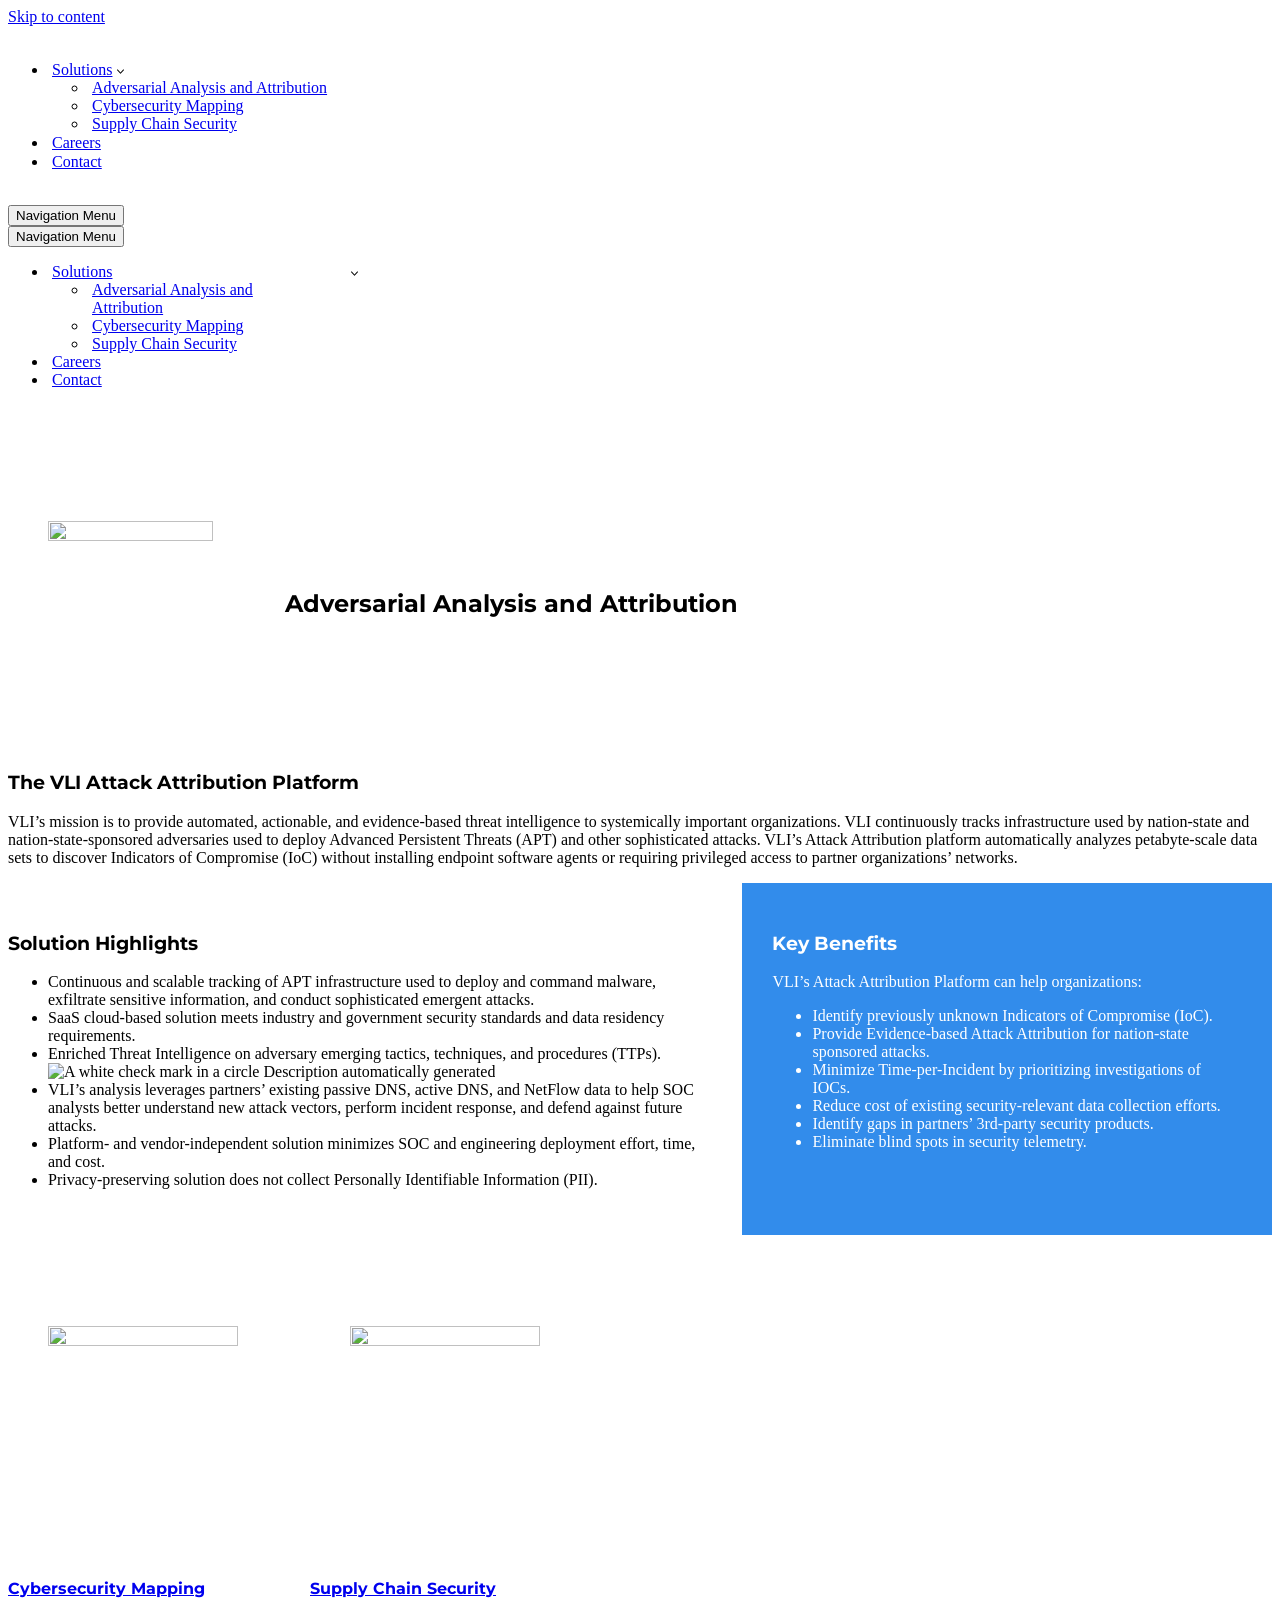
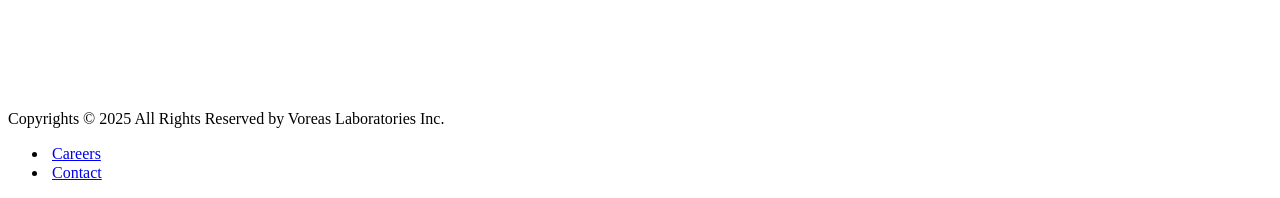
==== adversarial-analysis-and-attribution.html @ b59163ad "Add files via upload" ====
<!DOCTYPE html>
<html lang="en-US">

<head>
	
	<meta charset="UTF-8">
	<meta name="viewport" content="width=device-width, initial-scale=1, minimum-scale=1">
	<link rel="profile" href="http://gmpg.org/xfn/11">
		<title>Adversarial Analysis and Attribution &#8211; Voreas</title>
<meta name="robots" content="max-image-preview:large">
	<style>img:is([sizes="auto" i], [sizes^="auto," i]) { contain-intrinsic-size: 3000px 1500px }</style>
	<link rel="dns-prefetch" href="//fonts.googleapis.com">
<link rel="alternate" type="application/rss+xml" title="Voreas &raquo; Feed" href="http://voreas-2025-update.local/feed/">
<link rel="alternate" type="application/rss+xml" title="Voreas &raquo; Comments Feed" href="http://voreas-2025-update.local/comments/feed/">
<script type="text/javascript">
/* <![CDATA[ */
window._wpemojiSettings = {"baseUrl":"https:\/\/s.w.org\/images\/core\/emoji\/15.0.3\/72x72\/","ext":".png","svgUrl":"https:\/\/s.w.org\/images\/core\/emoji\/15.0.3\/svg\/","svgExt":".svg","source":{"concatemoji":"http:\/\/voreas-2025-update.local\/wp-includes\/js\/wp-emoji-release.min.js?ver=6.7.2"}};
/*! This file is auto-generated */
!function(i,n){var o,s,e;function c(e){try{var t={supportTests:e,timestamp:(new Date).valueOf()};sessionStorage.setItem(o,JSON.stringify(t))}catch(e){}}function p(e,t,n){e.clearRect(0,0,e.canvas.width,e.canvas.height),e.fillText(t,0,0);var t=new Uint32Array(e.getImageData(0,0,e.canvas.width,e.canvas.height).data),r=(e.clearRect(0,0,e.canvas.width,e.canvas.height),e.fillText(n,0,0),new Uint32Array(e.getImageData(0,0,e.canvas.width,e.canvas.height).data));return t.every(function(e,t){return e===r[t]})}function u(e,t,n){switch(t){case"flag":return n(e,"🏳️‍⚧️","🏳️​⚧️")?!1:!n(e,"🇺🇳","🇺​🇳")&&!n(e,"🏴󠁧󠁢󠁥󠁮󠁧󠁿","🏴​󠁧​󠁢​󠁥​󠁮​󠁧​󠁿");case"emoji":return!n(e,"🐦‍⬛","🐦​⬛")}return!1}function f(e,t,n){var r="undefined"!=typeof WorkerGlobalScope&&self instanceof WorkerGlobalScope?new OffscreenCanvas(300,150):i.createElement("canvas"),a=r.getContext("2d",{willReadFrequently:!0}),o=(a.textBaseline="top",a.font="600 32px Arial",{});return e.forEach(function(e){o[e]=t(a,e,n)}),o}function t(e){var t=i.createElement("script");t.src=e,t.defer=!0,i.head.appendChild(t)}"undefined"!=typeof Promise&&(o="wpEmojiSettingsSupports",s=["flag","emoji"],n.supports={everything:!0,everythingExceptFlag:!0},e=new Promise(function(e){i.addEventListener("DOMContentLoaded",e,{once:!0})}),new Promise(function(t){var n=function(){try{var e=JSON.parse(sessionStorage.getItem(o));if("object"==typeof e&&"number"==typeof e.timestamp&&(new Date).valueOf()<e.timestamp+604800&&"object"==typeof e.supportTests)return e.supportTests}catch(e){}return null}();if(!n){if("undefined"!=typeof Worker&&"undefined"!=typeof OffscreenCanvas&&"undefined"!=typeof URL&&URL.createObjectURL&&"undefined"!=typeof Blob)try{var e="postMessage("+f.toString()+"("+[JSON.stringify(s),u.toString(),p.toString()].join(",")+"));",r=new Blob([e],{type:"text/javascript"}),a=new Worker(URL.createObjectURL(r),{name:"wpTestEmojiSupports"});return void(a.onmessage=function(e){c(n=e.data),a.terminate(),t(n)})}catch(e){}c(n=f(s,u,p))}t(n)}).then(function(e){for(var t in e)n.supports[t]=e[t],n.supports.everything=n.supports.everything&&n.supports[t],"flag"!==t&&(n.supports.everythingExceptFlag=n.supports.everythingExceptFlag&&n.supports[t]);n.supports.everythingExceptFlag=n.supports.everythingExceptFlag&&!n.supports.flag,n.DOMReady=!1,n.readyCallback=function(){n.DOMReady=!0}}).then(function(){return e}).then(function(){var e;n.supports.everything||(n.readyCallback(),(e=n.source||{}).concatemoji?t(e.concatemoji):e.wpemoji&&e.twemoji&&(t(e.twemoji),t(e.wpemoji)))}))}((window,document),window._wpemojiSettings);
/* ]]> */
</script>
<style id="wp-emoji-styles-inline-css" type="text/css">img.wp-smiley, img.emoji {
		display: inline !important;
		border: none !important;
		box-shadow: none !important;
		height: 1em !important;
		width: 1em !important;
		margin: 0 0.07em !important;
		vertical-align: -0.1em !important;
		background: none !important;
		padding: 0 !important;
	}</style>
<link rel="stylesheet" id="wp-block-library-css" href="./css/dist-block-library-style.min.css" type="text/css" media="all">
<style id="otter-advanced-columns-style-inline-css" type="text/css">.wp-block-themeisle-blocks-advanced-columns-separators{position:absolute;left:0;width:100%;overflow-x:clip}.wp-block-themeisle-blocks-advanced-columns-separators.top{top:0}.wp-block-themeisle-blocks-advanced-columns-separators.bottom{bottom:0}.wp-block-themeisle-blocks-advanced-columns-separators.bottom svg{position:absolute;bottom:0}.wp-block-themeisle-blocks-advanced-columns-separators svg{height:100px}.wp-block-themeisle-blocks-advanced-columns-separators .rotate{transform:rotate(180deg)}html[lang=ja] .wp-block-themeisle-blocks-advanced-columns .innerblocks-wrap,html[lang=ko] .wp-block-themeisle-blocks-advanced-columns .innerblocks-wrap,html[lang=zh] .wp-block-themeisle-blocks-advanced-columns .innerblocks-wrap,html[lang=zh-Hans] .wp-block-themeisle-blocks-advanced-columns .innerblocks-wrap,html[lang=zh-Hant] .wp-block-themeisle-blocks-advanced-columns .innerblocks-wrap{word-break:normal}.wp-block-themeisle-blocks-advanced-columns{--background: transparent;--columns-width: 100%;--horizontal-align: unset;background:var(--background);justify-content:var(--horizontal-align);transition:.3s}.wp-block-themeisle-blocks-advanced-columns .wp-themeisle-block-overlay,.wp-block-themeisle-blocks-advanced-columns .wp-block-themeisle-blocks-advanced-columns-overlay{position:absolute;width:100%;height:100%;top:0;left:0}.wp-block-themeisle-blocks-advanced-columns .wp-block-themeisle-blocks-advanced-column:only-child{max-width:var(--columns-width)}.wp-block-themeisle-blocks-advanced-columns .wp-block-themeisle-blocks-advanced-column{--background: transparent;--background-color-hover: var( --background );--link-color: inherit;background:var(--background);transition:.3s}.wp-block-themeisle-blocks-advanced-columns .wp-block-themeisle-blocks-advanced-column:hover{background:var(--background-color-hover)}.wp-block-themeisle-blocks-advanced-columns .wp-block-themeisle-blocks-advanced-column>*{position:relative}.wp-block-themeisle-blocks-advanced-columns .wp-block-themeisle-blocks-advanced-column .wp-block-themeisle-blocks-advanced-column-overlay{position:absolute;width:100%;height:100%;top:0;left:0}.wp-block-themeisle-blocks-advanced-columns .wp-block-themeisle-blocks-advanced-column .wp-block-themeisle-blocks-slider{display:grid}.wp-block-themeisle-blocks-advanced-columns .wp-block-themeisle-blocks-advanced-column .aligncenter{margin-left:auto;margin-right:auto}.wp-block-themeisle-blocks-advanced-columns .wp-block-themeisle-blocks-advanced-column.has-dark-bg{color:var(--text-color, var(--nv-text-dark-bg, #fff))}.wp-block-themeisle-blocks-advanced-columns .wp-block-themeisle-blocks-advanced-column.has-light-bg{color:var(--text-color, var(--nv-text-color, #000))}.wp-block-themeisle-blocks-advanced-columns.has-default-gap .wp-block-themeisle-blocks-advanced-column{margin-left:10px;margin-right:10px}.wp-block-themeisle-blocks-advanced-columns.has-nogap-gap .wp-block-themeisle-blocks-advanced-column{margin-left:0;margin-right:0}.wp-block-themeisle-blocks-advanced-columns.has-narrow-gap .wp-block-themeisle-blocks-advanced-column{margin-left:5px;margin-right:5px}.wp-block-themeisle-blocks-advanced-columns.has-extended-gap .wp-block-themeisle-blocks-advanced-column{margin-left:15px;margin-right:15px}.wp-block-themeisle-blocks-advanced-columns.has-wide-gap .wp-block-themeisle-blocks-advanced-column{margin-left:20px;margin-right:20px}.wp-block-themeisle-blocks-advanced-columns.has-wider-gap .wp-block-themeisle-blocks-advanced-column{margin-left:30px;margin-right:30px}.wp-block-themeisle-blocks-advanced-columns.has-dark-bg{color:var(--text-color, var(--nv-text-dark-bg, #fff))}.wp-block-themeisle-blocks-advanced-columns.has-light-bg{color:var(--text-color, var(--nv-text-color, #000))}.wp-block-themeisle-blocks-advanced-columns>.innerblocks-wrap:not(:first-child,:last-child){z-index:1}@media(min-width: 960px){.wp-block-themeisle-blocks-advanced-columns{display:flex;position:relative}.wp-block-themeisle-blocks-advanced-columns.has-vertical-flex-start>.innerblocks-wrap,.wp-block-themeisle-blocks-advanced-columns.has-vertical-top>.innerblocks-wrap{align-items:flex-start}.wp-block-themeisle-blocks-advanced-columns.has-vertical-center>.innerblocks-wrap{align-items:center}.wp-block-themeisle-blocks-advanced-columns.has-vertical-flex-end>.innerblocks-wrap,.wp-block-themeisle-blocks-advanced-columns.has-vertical-bottom>.innerblocks-wrap{align-items:flex-end}.wp-block-themeisle-blocks-advanced-columns .innerblocks-wrap{display:flex;flex-basis:100%;word-break:keep-all;max-width:var(--columns-width)}.wp-block-themeisle-blocks-advanced-columns .innerblocks-wrap .wp-block-themeisle-blocks-advanced-column{position:relative}.wp-block-themeisle-blocks-advanced-columns .innerblocks-wrap .wp-block-themeisle-blocks-advanced-column:first-child{margin-left:0}.wp-block-themeisle-blocks-advanced-columns .innerblocks-wrap .wp-block-themeisle-blocks-advanced-column:last-child{margin-right:0}.wp-block-themeisle-blocks-advanced-columns.hide-in-desktop{display:none}.wp-block-themeisle-blocks-advanced-columns.has-1-columns.has-desktop-equal-layout>.innerblocks-wrap>.wp-block-themeisle-blocks-advanced-column{flex-basis:100%}.wp-block-themeisle-blocks-advanced-columns.has-2-columns.has-desktop-equal-layout>.innerblocks-wrap>.wp-block-themeisle-blocks-advanced-column{flex-basis:50%}.wp-block-themeisle-blocks-advanced-columns.has-2-columns.has-desktop-oneTwo-layout>.innerblocks-wrap>.wp-block-themeisle-blocks-advanced-column{flex-basis:33.34%}.wp-block-themeisle-blocks-advanced-columns.has-2-columns.has-desktop-oneTwo-layout>.innerblocks-wrap>.wp-block-themeisle-blocks-advanced-column:last-child{flex-basis:66.66%}.wp-block-themeisle-blocks-advanced-columns.has-2-columns.has-desktop-twoOne-layout>.innerblocks-wrap>.wp-block-themeisle-blocks-advanced-column{flex-basis:33.34%}.wp-block-themeisle-blocks-advanced-columns.has-2-columns.has-desktop-twoOne-layout>.innerblocks-wrap>.wp-block-themeisle-blocks-advanced-column:first-child{flex-basis:66.66%}.wp-block-themeisle-blocks-advanced-columns.has-3-columns.has-desktop-equal-layout>.innerblocks-wrap>.wp-block-themeisle-blocks-advanced-column{flex-basis:33.33%}.wp-block-themeisle-blocks-advanced-columns.has-3-columns.has-desktop-oneOneTwo-layout>.innerblocks-wrap>.wp-block-themeisle-blocks-advanced-column{flex-basis:25%}.wp-block-themeisle-blocks-advanced-columns.has-3-columns.has-desktop-oneOneTwo-layout>.innerblocks-wrap>.wp-block-themeisle-blocks-advanced-column:last-child{flex-basis:50%}.wp-block-themeisle-blocks-advanced-columns.has-3-columns.has-desktop-twoOneOne-layout>.innerblocks-wrap>.wp-block-themeisle-blocks-advanced-column{flex-basis:25%}.wp-block-themeisle-blocks-advanced-columns.has-3-columns.has-desktop-twoOneOne-layout>.innerblocks-wrap>.wp-block-themeisle-blocks-advanced-column:first-child{flex-basis:50%}.wp-block-themeisle-blocks-advanced-columns.has-3-columns.has-desktop-oneTwoOne-layout>.innerblocks-wrap>.wp-block-themeisle-blocks-advanced-column{flex-basis:50%}.wp-block-themeisle-blocks-advanced-columns.has-3-columns.has-desktop-oneTwoOne-layout>.innerblocks-wrap>.wp-block-themeisle-blocks-advanced-column:first-child{flex-basis:25%}.wp-block-themeisle-blocks-advanced-columns.has-3-columns.has-desktop-oneTwoOne-layout>.innerblocks-wrap>.wp-block-themeisle-blocks-advanced-column:last-child{flex-basis:25%}.wp-block-themeisle-blocks-advanced-columns.has-3-columns.has-desktop-oneThreeOne-layout>.innerblocks-wrap>.wp-block-themeisle-blocks-advanced-column{flex-basis:60%}.wp-block-themeisle-blocks-advanced-columns.has-3-columns.has-desktop-oneThreeOne-layout>.innerblocks-wrap>.wp-block-themeisle-blocks-advanced-column:first-child{flex-basis:20%}.wp-block-themeisle-blocks-advanced-columns.has-3-columns.has-desktop-oneThreeOne-layout>.innerblocks-wrap>.wp-block-themeisle-blocks-advanced-column:last-child{flex-basis:20%}.wp-block-themeisle-blocks-advanced-columns.has-4-columns.has-desktop-equal-layout>.innerblocks-wrap>.wp-block-themeisle-blocks-advanced-column{flex-basis:25%}.wp-block-themeisle-blocks-advanced-columns.has-5-columns.has-desktop-equal-layout>.innerblocks-wrap>.wp-block-themeisle-blocks-advanced-column{flex-basis:20%}.wp-block-themeisle-blocks-advanced-columns.has-6-columns.has-desktop-equal-layout>.innerblocks-wrap>.wp-block-themeisle-blocks-advanced-column{flex-basis:16.66%}}@media(min-width: 600px)and (max-width: 960px){.wp-block-themeisle-blocks-advanced-columns{display:flex;position:relative}.wp-block-themeisle-blocks-advanced-columns .innerblocks-wrap{display:flex;flex-basis:100%;word-break:keep-all;max-width:var(--columns-width)}.wp-block-themeisle-blocks-advanced-columns .innerblocks-wrap .wp-block-themeisle-blocks-advanced-column{position:relative;flex:1}.wp-block-themeisle-blocks-advanced-columns.hide-in-tablet{display:none}.wp-block-themeisle-blocks-advanced-columns.has-2-columns.has-tablet-oneTwo-layout>.innerblocks-wrap>.wp-block-themeisle-blocks-advanced-column:last-child{flex:2}.wp-block-themeisle-blocks-advanced-columns.has-2-columns.has-tablet-twoOne-layout>.innerblocks-wrap>.wp-block-themeisle-blocks-advanced-column:first-child{flex:2}.wp-block-themeisle-blocks-advanced-columns.has-3-columns.has-tablet-oneOneTwo-layout>.innerblocks-wrap>.wp-block-themeisle-blocks-advanced-column:last-child{flex:2}.wp-block-themeisle-blocks-advanced-columns.has-3-columns.has-tablet-twoOneOne-layout>.innerblocks-wrap>.wp-block-themeisle-blocks-advanced-column:first-child{flex:2}.wp-block-themeisle-blocks-advanced-columns.has-3-columns.has-tablet-oneTwoOne-layout>.innerblocks-wrap>.wp-block-themeisle-blocks-advanced-column{flex:2}.wp-block-themeisle-blocks-advanced-columns.has-3-columns.has-tablet-oneTwoOne-layout>.innerblocks-wrap>.wp-block-themeisle-blocks-advanced-column:first-child{flex:1}.wp-block-themeisle-blocks-advanced-columns.has-3-columns.has-tablet-oneTwoOne-layout>.innerblocks-wrap>.wp-block-themeisle-blocks-advanced-column:last-child{flex:1}.wp-block-themeisle-blocks-advanced-columns.has-3-columns.has-tablet-oneThreeOne-layout>.innerblocks-wrap>.wp-block-themeisle-blocks-advanced-column{flex:3}.wp-block-themeisle-blocks-advanced-columns.has-3-columns.has-tablet-oneThreeOne-layout>.innerblocks-wrap>.wp-block-themeisle-blocks-advanced-column:first-child{flex:1}.wp-block-themeisle-blocks-advanced-columns.has-3-columns.has-tablet-oneThreeOne-layout>.innerblocks-wrap>.wp-block-themeisle-blocks-advanced-column:last-child{flex:1}.wp-block-themeisle-blocks-advanced-columns:not(.has-tablet-collapsedRows-layout).has-vertical-flex-start>.innerblocks-wrap,.wp-block-themeisle-blocks-advanced-columns:not(.has-tablet-collapsedRows-layout).has-vertical-top>.innerblocks-wrap{align-items:flex-start}.wp-block-themeisle-blocks-advanced-columns:not(.has-tablet-collapsedRows-layout).has-vertical-center>.innerblocks-wrap{align-items:center}.wp-block-themeisle-blocks-advanced-columns:not(.has-tablet-collapsedRows-layout).has-vertical-flex-end>.innerblocks-wrap,.wp-block-themeisle-blocks-advanced-columns:not(.has-tablet-collapsedRows-layout).has-vertical-bottom>.innerblocks-wrap{align-items:flex-end}.wp-block-themeisle-blocks-advanced-columns.has-tablet-collapsedRows-layout>.innerblocks-wrap{flex-direction:column}.wp-block-themeisle-blocks-advanced-columns.has-tablet-collapsedRows-layout.has-reverse-columns-tablet>.innerblocks-wrap{flex-direction:column-reverse}.wp-block-themeisle-blocks-advanced-columns.has-tablet-twoColumnGrid-layout>.innerblocks-wrap{display:flex;flex-wrap:wrap}.wp-block-themeisle-blocks-advanced-columns.has-tablet-twoColumnGrid-layout>.innerblocks-wrap>.wp-block-themeisle-blocks-advanced-column{flex:1 1 40%}.wp-block-themeisle-blocks-advanced-columns.has-tablet-threeColumnGrid-layout>.innerblocks-wrap{display:flex;flex-wrap:wrap}.wp-block-themeisle-blocks-advanced-columns.has-tablet-threeColumnGrid-layout>.innerblocks-wrap>.wp-block-themeisle-blocks-advanced-column{flex:1 1 30%}}@media(max-width: 600px){.wp-block-themeisle-blocks-advanced-columns{display:flex;position:relative}.wp-block-themeisle-blocks-advanced-columns .innerblocks-wrap{display:flex;flex-basis:100%;word-break:keep-all;max-width:var(--columns-width)}.wp-block-themeisle-blocks-advanced-columns .innerblocks-wrap .wp-block-themeisle-blocks-advanced-column{position:relative;flex:1}.wp-block-themeisle-blocks-advanced-columns.hide-in-mobile{display:none}.wp-block-themeisle-blocks-advanced-columns.has-2-columns.has-mobile-oneTwo-layout>.innerblocks-wrap>.wp-block-themeisle-blocks-advanced-column:last-child{flex:2}.wp-block-themeisle-blocks-advanced-columns.has-2-columns.has-mobile-twoOne-layout>.innerblocks-wrap>.wp-block-themeisle-blocks-advanced-column:first-child{flex:2}.wp-block-themeisle-blocks-advanced-columns.has-3-columns.has-mobile-oneOneTwo-layout>.innerblocks-wrap>.wp-block-themeisle-blocks-advanced-column:last-child{flex:2}.wp-block-themeisle-blocks-advanced-columns.has-3-columns.has-mobile-twoOneOne-layout>.innerblocks-wrap>.wp-block-themeisle-blocks-advanced-column:first-child{flex:2}.wp-block-themeisle-blocks-advanced-columns.has-3-columns.has-mobile-oneTwoOne-layout>.innerblocks-wrap>.wp-block-themeisle-blocks-advanced-column{flex:2}.wp-block-themeisle-blocks-advanced-columns.has-3-columns.has-mobile-oneTwoOne-layout>.innerblocks-wrap>.wp-block-themeisle-blocks-advanced-column:first-child{flex:1}.wp-block-themeisle-blocks-advanced-columns.has-3-columns.has-mobile-oneTwoOne-layout>.innerblocks-wrap>.wp-block-themeisle-blocks-advanced-column:last-child{flex:1}.wp-block-themeisle-blocks-advanced-columns.has-3-columns.has-mobile-oneThreeOne-layout>.innerblocks-wrap>.wp-block-themeisle-blocks-advanced-column{flex:3}.wp-block-themeisle-blocks-advanced-columns.has-3-columns.has-mobile-oneThreeOne-layout>.innerblocks-wrap>.wp-block-themeisle-blocks-advanced-column:first-child{flex:1}.wp-block-themeisle-blocks-advanced-columns.has-3-columns.has-mobile-oneThreeOne-layout>.innerblocks-wrap>.wp-block-themeisle-blocks-advanced-column:last-child{flex:1}.wp-block-themeisle-blocks-advanced-columns:not(.has-mobile-collapsedRows-layout).has-vertical-flex-start>.innerblocks-wrap,.wp-block-themeisle-blocks-advanced-columns:not(.has-mobile-collapsedRows-layout).has-vertical-top>.innerblocks-wrap{align-items:flex-start}.wp-block-themeisle-blocks-advanced-columns:not(.has-mobile-collapsedRows-layout).has-vertical-center>.innerblocks-wrap{align-items:center}.wp-block-themeisle-blocks-advanced-columns:not(.has-mobile-collapsedRows-layout).has-vertical-flex-end>.innerblocks-wrap,.wp-block-themeisle-blocks-advanced-columns:not(.has-mobile-collapsedRows-layout).has-vertical-bottom>.innerblocks-wrap{align-items:flex-end}.wp-block-themeisle-blocks-advanced-columns.has-mobile-collapsedRows-layout>.innerblocks-wrap{flex-direction:column}.wp-block-themeisle-blocks-advanced-columns.has-mobile-collapsedRows-layout.has-reverse-columns-mobile>.innerblocks-wrap{flex-direction:column-reverse}.wp-block-themeisle-blocks-advanced-columns.has-mobile-twoColumnGrid-layout>.innerblocks-wrap{display:flex;flex-wrap:wrap}.wp-block-themeisle-blocks-advanced-columns.has-mobile-twoColumnGrid-layout>.innerblocks-wrap>.wp-block-themeisle-blocks-advanced-column{flex:1 1 40%}.wp-block-themeisle-blocks-advanced-columns.has-mobile-threeColumnGrid-layout>.innerblocks-wrap{display:flex;flex-wrap:wrap}.wp-block-themeisle-blocks-advanced-columns.has-mobile-threeColumnGrid-layout>.innerblocks-wrap>.wp-block-themeisle-blocks-advanced-column{flex:1 1 30%}}/*# sourceMappingURL=style.css.map */</style>
<style id="classic-theme-styles-inline-css" type="text/css">/*! This file is auto-generated */
.wp-block-button__link{color:#fff;background-color:#32373c;border-radius:9999px;box-shadow:none;text-decoration:none;padding:calc(.667em + 2px) calc(1.333em + 2px);font-size:1.125em}.wp-block-file__button{background:#32373c;color:#fff;text-decoration:none}</style>
<style id="global-styles-inline-css" type="text/css">:root{--wp--preset--aspect-ratio--square: 1;--wp--preset--aspect-ratio--4-3: 4/3;--wp--preset--aspect-ratio--3-4: 3/4;--wp--preset--aspect-ratio--3-2: 3/2;--wp--preset--aspect-ratio--2-3: 2/3;--wp--preset--aspect-ratio--16-9: 16/9;--wp--preset--aspect-ratio--9-16: 9/16;--wp--preset--color--black: #000000;--wp--preset--color--cyan-bluish-gray: #abb8c3;--wp--preset--color--white: #ffffff;--wp--preset--color--pale-pink: #f78da7;--wp--preset--color--vivid-red: #cf2e2e;--wp--preset--color--luminous-vivid-orange: #ff6900;--wp--preset--color--luminous-vivid-amber: #fcb900;--wp--preset--color--light-green-cyan: #7bdcb5;--wp--preset--color--vivid-green-cyan: #00d084;--wp--preset--color--pale-cyan-blue: #8ed1fc;--wp--preset--color--vivid-cyan-blue: #0693e3;--wp--preset--color--vivid-purple: #9b51e0;--wp--preset--color--neve-link-color: var(--nv-primary-accent);--wp--preset--color--neve-link-hover-color: var(--nv-secondary-accent);--wp--preset--color--nv-site-bg: var(--nv-site-bg);--wp--preset--color--nv-light-bg: var(--nv-light-bg);--wp--preset--color--nv-dark-bg: var(--nv-dark-bg);--wp--preset--color--neve-text-color: var(--nv-text-color);--wp--preset--color--nv-text-dark-bg: var(--nv-text-dark-bg);--wp--preset--color--nv-c-1: var(--nv-c-1);--wp--preset--color--nv-c-2: var(--nv-c-2);--wp--preset--gradient--vivid-cyan-blue-to-vivid-purple: linear-gradient(135deg,rgba(6,147,227,1) 0%,rgb(155,81,224) 100%);--wp--preset--gradient--light-green-cyan-to-vivid-green-cyan: linear-gradient(135deg,rgb(122,220,180) 0%,rgb(0,208,130) 100%);--wp--preset--gradient--luminous-vivid-amber-to-luminous-vivid-orange: linear-gradient(135deg,rgba(252,185,0,1) 0%,rgba(255,105,0,1) 100%);--wp--preset--gradient--luminous-vivid-orange-to-vivid-red: linear-gradient(135deg,rgba(255,105,0,1) 0%,rgb(207,46,46) 100%);--wp--preset--gradient--very-light-gray-to-cyan-bluish-gray: linear-gradient(135deg,rgb(238,238,238) 0%,rgb(169,184,195) 100%);--wp--preset--gradient--cool-to-warm-spectrum: linear-gradient(135deg,rgb(74,234,220) 0%,rgb(151,120,209) 20%,rgb(207,42,186) 40%,rgb(238,44,130) 60%,rgb(251,105,98) 80%,rgb(254,248,76) 100%);--wp--preset--gradient--blush-light-purple: linear-gradient(135deg,rgb(255,206,236) 0%,rgb(152,150,240) 100%);--wp--preset--gradient--blush-bordeaux: linear-gradient(135deg,rgb(254,205,165) 0%,rgb(254,45,45) 50%,rgb(107,0,62) 100%);--wp--preset--gradient--luminous-dusk: linear-gradient(135deg,rgb(255,203,112) 0%,rgb(199,81,192) 50%,rgb(65,88,208) 100%);--wp--preset--gradient--pale-ocean: linear-gradient(135deg,rgb(255,245,203) 0%,rgb(182,227,212) 50%,rgb(51,167,181) 100%);--wp--preset--gradient--electric-grass: linear-gradient(135deg,rgb(202,248,128) 0%,rgb(113,206,126) 100%);--wp--preset--gradient--midnight: linear-gradient(135deg,rgb(2,3,129) 0%,rgb(40,116,252) 100%);--wp--preset--font-size--small: 13px;--wp--preset--font-size--medium: 20px;--wp--preset--font-size--large: 36px;--wp--preset--font-size--x-large: 42px;--wp--preset--spacing--20: 0.44rem;--wp--preset--spacing--30: 0.67rem;--wp--preset--spacing--40: 1rem;--wp--preset--spacing--50: 1.5rem;--wp--preset--spacing--60: 2.25rem;--wp--preset--spacing--70: 3.38rem;--wp--preset--spacing--80: 5.06rem;--wp--preset--shadow--natural: 6px 6px 9px rgba(0, 0, 0, 0.2);--wp--preset--shadow--deep: 12px 12px 50px rgba(0, 0, 0, 0.4);--wp--preset--shadow--sharp: 6px 6px 0px rgba(0, 0, 0, 0.2);--wp--preset--shadow--outlined: 6px 6px 0px -3px rgba(255, 255, 255, 1), 6px 6px rgba(0, 0, 0, 1);--wp--preset--shadow--crisp: 6px 6px 0px rgba(0, 0, 0, 1);}:where(.is-layout-flex){gap: 0.5em;}:where(.is-layout-grid){gap: 0.5em;}body .is-layout-flex{display: flex;}.is-layout-flex{flex-wrap: wrap;align-items: center;}.is-layout-flex > :is(*, div){margin: 0;}body .is-layout-grid{display: grid;}.is-layout-grid > :is(*, div){margin: 0;}:where(.wp-block-columns.is-layout-flex){gap: 2em;}:where(.wp-block-columns.is-layout-grid){gap: 2em;}:where(.wp-block-post-template.is-layout-flex){gap: 1.25em;}:where(.wp-block-post-template.is-layout-grid){gap: 1.25em;}.has-black-color{color: var(--wp--preset--color--black) !important;}.has-cyan-bluish-gray-color{color: var(--wp--preset--color--cyan-bluish-gray) !important;}.has-white-color{color: var(--wp--preset--color--white) !important;}.has-pale-pink-color{color: var(--wp--preset--color--pale-pink) !important;}.has-vivid-red-color{color: var(--wp--preset--color--vivid-red) !important;}.has-luminous-vivid-orange-color{color: var(--wp--preset--color--luminous-vivid-orange) !important;}.has-luminous-vivid-amber-color{color: var(--wp--preset--color--luminous-vivid-amber) !important;}.has-light-green-cyan-color{color: var(--wp--preset--color--light-green-cyan) !important;}.has-vivid-green-cyan-color{color: var(--wp--preset--color--vivid-green-cyan) !important;}.has-pale-cyan-blue-color{color: var(--wp--preset--color--pale-cyan-blue) !important;}.has-vivid-cyan-blue-color{color: var(--wp--preset--color--vivid-cyan-blue) !important;}.has-vivid-purple-color{color: var(--wp--preset--color--vivid-purple) !important;}.has-black-background-color{background-color: var(--wp--preset--color--black) !important;}.has-cyan-bluish-gray-background-color{background-color: var(--wp--preset--color--cyan-bluish-gray) !important;}.has-white-background-color{background-color: var(--wp--preset--color--white) !important;}.has-pale-pink-background-color{background-color: var(--wp--preset--color--pale-pink) !important;}.has-vivid-red-background-color{background-color: var(--wp--preset--color--vivid-red) !important;}.has-luminous-vivid-orange-background-color{background-color: var(--wp--preset--color--luminous-vivid-orange) !important;}.has-luminous-vivid-amber-background-color{background-color: var(--wp--preset--color--luminous-vivid-amber) !important;}.has-light-green-cyan-background-color{background-color: var(--wp--preset--color--light-green-cyan) !important;}.has-vivid-green-cyan-background-color{background-color: var(--wp--preset--color--vivid-green-cyan) !important;}.has-pale-cyan-blue-background-color{background-color: var(--wp--preset--color--pale-cyan-blue) !important;}.has-vivid-cyan-blue-background-color{background-color: var(--wp--preset--color--vivid-cyan-blue) !important;}.has-vivid-purple-background-color{background-color: var(--wp--preset--color--vivid-purple) !important;}.has-black-border-color{border-color: var(--wp--preset--color--black) !important;}.has-cyan-bluish-gray-border-color{border-color: var(--wp--preset--color--cyan-bluish-gray) !important;}.has-white-border-color{border-color: var(--wp--preset--color--white) !important;}.has-pale-pink-border-color{border-color: var(--wp--preset--color--pale-pink) !important;}.has-vivid-red-border-color{border-color: var(--wp--preset--color--vivid-red) !important;}.has-luminous-vivid-orange-border-color{border-color: var(--wp--preset--color--luminous-vivid-orange) !important;}.has-luminous-vivid-amber-border-color{border-color: var(--wp--preset--color--luminous-vivid-amber) !important;}.has-light-green-cyan-border-color{border-color: var(--wp--preset--color--light-green-cyan) !important;}.has-vivid-green-cyan-border-color{border-color: var(--wp--preset--color--vivid-green-cyan) !important;}.has-pale-cyan-blue-border-color{border-color: var(--wp--preset--color--pale-cyan-blue) !important;}.has-vivid-cyan-blue-border-color{border-color: var(--wp--preset--color--vivid-cyan-blue) !important;}.has-vivid-purple-border-color{border-color: var(--wp--preset--color--vivid-purple) !important;}.has-vivid-cyan-blue-to-vivid-purple-gradient-background{background: var(--wp--preset--gradient--vivid-cyan-blue-to-vivid-purple) !important;}.has-light-green-cyan-to-vivid-green-cyan-gradient-background{background: var(--wp--preset--gradient--light-green-cyan-to-vivid-green-cyan) !important;}.has-luminous-vivid-amber-to-luminous-vivid-orange-gradient-background{background: var(--wp--preset--gradient--luminous-vivid-amber-to-luminous-vivid-orange) !important;}.has-luminous-vivid-orange-to-vivid-red-gradient-background{background: var(--wp--preset--gradient--luminous-vivid-orange-to-vivid-red) !important;}.has-very-light-gray-to-cyan-bluish-gray-gradient-background{background: var(--wp--preset--gradient--very-light-gray-to-cyan-bluish-gray) !important;}.has-cool-to-warm-spectrum-gradient-background{background: var(--wp--preset--gradient--cool-to-warm-spectrum) !important;}.has-blush-light-purple-gradient-background{background: var(--wp--preset--gradient--blush-light-purple) !important;}.has-blush-bordeaux-gradient-background{background: var(--wp--preset--gradient--blush-bordeaux) !important;}.has-luminous-dusk-gradient-background{background: var(--wp--preset--gradient--luminous-dusk) !important;}.has-pale-ocean-gradient-background{background: var(--wp--preset--gradient--pale-ocean) !important;}.has-electric-grass-gradient-background{background: var(--wp--preset--gradient--electric-grass) !important;}.has-midnight-gradient-background{background: var(--wp--preset--gradient--midnight) !important;}.has-small-font-size{font-size: var(--wp--preset--font-size--small) !important;}.has-medium-font-size{font-size: var(--wp--preset--font-size--medium) !important;}.has-large-font-size{font-size: var(--wp--preset--font-size--large) !important;}.has-x-large-font-size{font-size: var(--wp--preset--font-size--x-large) !important;}
:where(.wp-block-post-template.is-layout-flex){gap: 1.25em;}:where(.wp-block-post-template.is-layout-grid){gap: 1.25em;}
:where(.wp-block-columns.is-layout-flex){gap: 2em;}:where(.wp-block-columns.is-layout-grid){gap: 2em;}
:root :where(.wp-block-pullquote){font-size: 1.5em;line-height: 1.6;}</style>
<link rel="stylesheet" id="neve-style-css" href="./css/neve-style-main-new.min.css" type="text/css" media="all">
<style id="neve-style-inline-css" type="text/css">h1 {font-family: var(--h1fontfamily);}h2 {font-family: var(--h2fontfamily);}h3 {font-family: var(--h3fontfamily);}h4 {font-family: var(--h4fontfamily);}h5 {font-family: var(--h5fontfamily);}h6 {font-family: var(--h6fontfamily);}
.nv-meta-list li.meta:not(:last-child):after { content:"/" }.nv-meta-list .no-mobile{
			display:none;
		}.nv-meta-list li.last::after{
			content: ""!important;
		}@media (min-width: 769px) {
			.nv-meta-list .no-mobile {
				display: inline-block;
			}
			.nv-meta-list li.last:not(:last-child)::after {
		 		content: "/" !important;
			}
		}
.nav-ul li .caret svg, .nav-ul li .caret img{width:var(--smiconsize, 0.5em);height:var(--smiconsize, 0.5em);}.nav-ul .sub-menu li {border-style: var(--itembstyle);}
 :root{ --container: 748px;--postwidth:100%; --primarybtnbg: var(--nv-primary-accent); --secondarybtnbg: rgba(0, 0, 0, 0); --primarybtnhoverbg: var(--nv-secondary-accent); --secondarybtnhoverbg: var(--nv-dark-bg); --primarybtncolor: #010101; --secondarybtncolor: var(--nv-dark-bg); --primarybtnhovercolor: #ffffff; --secondarybtnhovercolor: var(--nv-text-dark-bg);--primarybtnborderradius:0;--secondarybtnborderradius:0;--secondarybtnborderwidth:2px;--btnpadding:12px 24px;--primarybtnpadding:12px 24px;--secondarybtnpadding:calc(12px - 2px) calc(24px - 2px); --btnfs: 14px; --btnlineheight: 1.6em; --bodyfontfamily: Montserrat; --bodyfontsize: 16px; --bodylineheight: 1.7em; --bodyletterspacing: 0px; --bodyfontweight: 400; --bodytexttransform: none; --headingsfontfamily: Montserrat; --h1fontfamily: Montserrat; --h1fontsize: 39px; --h1fontweight: 600; --h1lineheight: 1.2em; --h1letterspacing: 0px; --h1texttransform: none; --h2fontfamily: Montserrat; --h2fontsize: 28px; --h2fontweight: 600; --h2lineheight: 1.3em; --h2letterspacing: 0px; --h2texttransform: none; --h3fontfamily: Montserrat; --h3fontsize: 20px; --h3fontweight: 600; --h3lineheight: 1.3em; --h3letterspacing: 0px; --h3texttransform: none; --h4fontfamily: Montserrat; --h4fontsize: 16px; --h4fontweight: 600; --h4lineheight: 1.3em; --h4letterspacing: 0px; --h4texttransform: none; --h5fontfamily: Montserrat; --h5fontsize: 14px; --h5fontweight: 600; --h5lineheight: 1.3em; --h5letterspacing: 0px; --h5texttransform: none; --h6fontfamily: Montserrat; --h6fontsize: 14px; --h6fontweight: 600; --h6lineheight: 1.3em; --h6letterspacing: 0px; --h6texttransform: none;--formfieldborderwidth:2px;--formfieldborderradius:0; --formfieldbgcolor: var(--nv-site-bg); --formfieldbordercolor: var(--nv-light-bg); --formfieldcolor: var(--nv-text-color);--formfieldpadding:10px 12px 10px 12px;; } .has-neve-button-color-color{ color: var(--nv-primary-accent)!important; } .has-neve-button-color-background-color{ background-color: var(--nv-primary-accent)!important; } .single-post-container .alignfull > [class*="__inner-container"], .single-post-container .alignwide > [class*="__inner-container"]{ max-width:718px } .nv-meta-list{ --avatarsize: 20px; } .single .nv-meta-list{ --avatarsize: 20px; } .blog .blog-entry-title, .archive .blog-entry-title{ --fontsize: 28px; } .single h1.entry-title{ --fontsize: 28px; } .neve-main{ --boxshadow:0 3px 6px -5px rgba(0, 0, 0, 0.1), 0 4px 8px rgba(0, 0, 0, 0.1); } .nv-post-cover{ --height: 250px;--padding:40px 15px;--justify: flex-start; --textalign: left; --valign: center; } .nv-post-cover .nv-title-meta-wrap, .nv-page-title-wrap, .entry-header{ --textalign: left; } .nv-is-boxed.nv-title-meta-wrap{ --padding:40px 15px; --bgcolor: var(--nv-dark-bg); } .nv-overlay{ --opacity: 50; --blendmode: normal; } .nv-is-boxed.nv-comments-wrap{ --padding:20px; } .nv-is-boxed.comment-respond{ --padding:20px; } .single:not(.single-product), .page{ --c-vspace:0 0 0 0;; } .global-styled{ --bgcolor: var(--nv-site-bg); } .header-top{ --rowbcolor: var(--nv-light-bg); --color: var(--nv-text-color); --bgcolor: #f0f0f0; } .header-main{ --rowbcolor: var(--nv-light-bg); --color: var(--nv-text-color); --bgcolor: #01072d; } .header-bottom{ --rowbcolor: var(--nv-light-bg); --color: var(--nv-text-color); --bgcolor: #ffffff; } .header-menu-sidebar-bg{ --justify: flex-start; --textalign: left;--flexg: 1;--wrapdropdownwidth: auto; --color: var(--nv-site-bg); --bgcolor: var(--nv-dark-bg); } .header-menu-sidebar{ width: 360px; } .builder-item--logo{ --maxwidth: 253px; --fs: 24px;--padding:10px 0;--margin:0; --textalign: left;--justify: flex-start; } .builder-item--nav-icon,.header-menu-sidebar .close-sidebar-panel .navbar-toggle{ --color: var(--nv-site-bg);--borderradius:0;--borderwidth:1px; } .builder-item--nav-icon{ --label-margin:0 5px 0 0;;--padding:10px 15px;--margin:0; } .builder-item--primary-menu{ --color: #ffffff; --hovercolor: var(--nv-secondary-accent); --hovertextcolor: var(--nv-light-bg); --activecolor: var(--nv-secondary-accent); --spacing: 20px; --height: 25px; --smiconsize: 7px;--padding:0;--margin:0; --fontfamily: Montserrat; --fontsize: 1em; --lineheight: 1.6em; --letterspacing: 0px; --fontweight: 700; --texttransform: capitalize; --iconsize: 1em; } .builder-item--primary-menu .sub-menu{ --bstyle: none; --itembstyle: none; } .hfg-is-group.has-primary-menu .inherit-ff{ --inheritedff: Montserrat; --inheritedfw: 700; } .footer-top-inner .row{ grid-template-columns:1fr 1fr 1fr; --valign: flex-start; } .footer-top{ --rowbcolor: var(--nv-light-bg); --color: var(--nv-text-color); --bgcolor: #ffffff; } .footer-main-inner .row{ grid-template-columns:2fr 1fr; --valign: center; } .footer-main{ --rowbcolor: var(--nv-light-bg); --color: var(--nv-site-bg); --bgcolor: var(--nv-dark-bg); } .footer-bottom-inner .row{ grid-template-columns:2fr 1fr; --valign: center; } .footer-bottom{ --rowbwidth:0px; --rowbcolor: var(--nv-light-bg); --color: var(--nv-text-dark-bg); --bgcolor: var(--nv-dark-bg); } .builder-item--footer-one-widgets{ --padding:20px 0 0 0;;--margin:0; --textalign: left;--justify: flex-start; } .builder-item--footer-menu{ --hovercolor: var(--nv-secondary-accent); --spacing: 20px; --height: 25px;--padding:0 0 20px 0;;--margin:0; --fontsize: 1em; --lineheight: 1.6; --letterspacing: 0px; --fontweight: 500; --texttransform: none; --iconsize: 1em; --textalign: center;--justify: center; } .page_header-top{ --rowbcolor: var(--nv-light-bg); --color: var(--nv-text-color); --bgcolor: var(--nv-site-bg); } .page_header-bottom{ --rowbcolor: var(--nv-light-bg); --color: var(--nv-text-color); --bgcolor: var(--nv-site-bg); } .scroll-to-top{ --color: var(--nv-text-dark-bg);--padding:8px 10px; --borderradius: 3px; --bgcolor: var(--nv-dark-bg); --hovercolor: var(--nv-text-dark-bg); --hoverbgcolor: var(--nv-secondary-accent);--size:16px; } @media(min-width: 576px){ :root{ --container: 992px;--postwidth:50%;--btnpadding:12px 24px;--primarybtnpadding:12px 24px;--secondarybtnpadding:calc(12px - 2px) calc(24px - 2px); --btnfs: 14px; --btnlineheight: 1.6em; --bodyfontsize: 16px; --bodylineheight: 1.7em; --bodyletterspacing: 0px; --h1fontsize: 55px; --h1lineheight: 1.3em; --h1letterspacing: 0px; --h2fontsize: 34px; --h2lineheight: 1.3em; --h2letterspacing: 0px; --h3fontsize: 20px; --h3lineheight: 1.3em; --h3letterspacing: 0px; --h4fontsize: 16px; --h4lineheight: 1.3em; --h4letterspacing: 0px; --h5fontsize: 14px; --h5lineheight: 1.3em; --h5letterspacing: 0px; --h6fontsize: 14px; --h6lineheight: 1.3em; --h6letterspacing: 0px; } .single-post-container .alignfull > [class*="__inner-container"], .single-post-container .alignwide > [class*="__inner-container"]{ max-width:962px } .nv-meta-list{ --avatarsize: 20px; } .single .nv-meta-list{ --avatarsize: 20px; } .blog .blog-entry-title, .archive .blog-entry-title{ --fontsize: 32px; } .single h1.entry-title{ --fontsize: 40px; } .nv-post-cover{ --height: 320px;--padding:60px 30px;--justify: flex-start; --textalign: left; --valign: center; } .nv-post-cover .nv-title-meta-wrap, .nv-page-title-wrap, .entry-header{ --textalign: left; } .nv-is-boxed.nv-title-meta-wrap{ --padding:60px 30px; } .nv-is-boxed.nv-comments-wrap{ --padding:30px; } .nv-is-boxed.comment-respond{ --padding:30px; } .single:not(.single-product), .page{ --c-vspace:0 0 0 0;; } .header-menu-sidebar-bg{ --justify: flex-start; --textalign: left;--flexg: 1;--wrapdropdownwidth: auto; } .header-menu-sidebar{ width: 360px; } .builder-item--logo{ --maxwidth: 248px; --fs: 24px;--padding:10px 0;--margin:0; --textalign: left;--justify: flex-start; } .builder-item--nav-icon{ --label-margin:0 5px 0 0;;--padding:10px 15px;--margin:0; } .builder-item--primary-menu{ --spacing: 20px; --height: 25px; --smiconsize: 7px;--padding:0;--margin:0; --fontsize: 1em; --lineheight: 1.6em; --letterspacing: 0px; --iconsize: 1em; } .footer-bottom{ --height:25px;--rowbwidth:0px; } .builder-item--footer-one-widgets{ --padding:20px 0 0 0;;--margin:0; --textalign: left;--justify: flex-start; } .builder-item--footer-menu{ --spacing: 20px; --height: 25px;--padding:0 0 20px 0;;--margin:0; --fontsize: 1em; --lineheight: 1.6; --letterspacing: 0px; --iconsize: 1em; --textalign: center;--justify: center; } .scroll-to-top{ --padding:8px 10px;--size:16px; } }@media(min-width: 960px){ :root{ --container: 1170px;--postwidth:50%;--btnpadding:12px 24px;--primarybtnpadding:12px 24px;--secondarybtnpadding:calc(12px - 2px) calc(24px - 2px); --btnfs: 16px; --btnlineheight: 1.6em; --bodyfontsize: 17px; --bodylineheight: 1.7em; --bodyletterspacing: 0px; --h1fontsize: 55px; --h1lineheight: 1.3em; --h1letterspacing: 0px; --h2fontsize: 46px; --h2lineheight: 1.3em; --h2letterspacing: 0px; --h3fontsize: 24px; --h3lineheight: 1.3em; --h3letterspacing: 0px; --h4fontsize: 20px; --h4lineheight: 1.3em; --h4letterspacing: 0px; --h5fontsize: 16px; --h5lineheight: 1.3em; --h5letterspacing: 0px; --h6fontsize: 16px; --h6lineheight: 1.3em; --h6letterspacing: 0px; } body:not(.single):not(.archive):not(.blog):not(.search):not(.error404) .neve-main > .container .col, body.post-type-archive-course .neve-main > .container .col, body.post-type-archive-llms_membership .neve-main > .container .col{ max-width: 100%; } body:not(.single):not(.archive):not(.blog):not(.search):not(.error404) .nv-sidebar-wrap, body.post-type-archive-course .nv-sidebar-wrap, body.post-type-archive-llms_membership .nv-sidebar-wrap{ max-width: 0%; } .neve-main > .archive-container .nv-index-posts.col{ max-width: 100%; } .neve-main > .archive-container .nv-sidebar-wrap{ max-width: 0%; } .neve-main > .single-post-container .nv-single-post-wrap.col{ max-width: 70%; } .single-post-container .alignfull > [class*="__inner-container"], .single-post-container .alignwide > [class*="__inner-container"]{ max-width:789px } .container-fluid.single-post-container .alignfull > [class*="__inner-container"], .container-fluid.single-post-container .alignwide > [class*="__inner-container"]{ max-width:calc(70% + 15px) } .neve-main > .single-post-container .nv-sidebar-wrap{ max-width: 30%; } .nv-meta-list{ --avatarsize: 20px; } .single .nv-meta-list{ --avatarsize: 20px; } .blog .blog-entry-title, .archive .blog-entry-title{ --fontsize: 32px; } .single h1.entry-title{ --fontsize: 65px; } .nv-post-cover{ --height: 400px;--padding:60px 40px;--justify: flex-start; --textalign: left; --valign: center; } .nv-post-cover .nv-title-meta-wrap, .nv-page-title-wrap, .entry-header{ --textalign: left; } .nv-is-boxed.nv-title-meta-wrap{ --padding:60px 40px; } .nv-is-boxed.nv-comments-wrap{ --padding:40px; } .nv-is-boxed.comment-respond{ --padding:40px; } .single:not(.single-product), .page{ --c-vspace:0 0 0 0;; } .header-menu-sidebar-bg{ --justify: flex-start; --textalign: left;--flexg: 1;--wrapdropdownwidth: auto; } .header-menu-sidebar{ width: 360px; } .builder-item--logo{ --maxwidth: 293px; --fs: 24px;--padding:10px 0;--margin:0; --textalign: left;--justify: flex-start; } .builder-item--nav-icon{ --label-margin:0 5px 0 0;;--padding:10px 15px;--margin:0; } .builder-item--primary-menu{ --spacing: 20px; --height: 25px; --smiconsize: 7px;--padding:0;--margin:0; --fontsize: 0.9em; --lineheight: 1.6em; --letterspacing: 0px; --iconsize: 0.9em; } .footer-bottom{ --height:154px;--rowbwidth:0px; } .builder-item--footer-one-widgets{ --padding:0;--margin:0; --textalign: left;--justify: flex-start; } .builder-item--footer-menu{ --spacing: 20px; --height: 25px;--padding:0;--margin:0; --fontsize: 1em; --lineheight: 1.6; --letterspacing: 0px; --iconsize: 1em; --textalign: right;--justify: flex-end; } .scroll-to-top{ --padding:8px 10px;--size:16px; } }.scroll-to-top {right: 20px; border: none; position: fixed; bottom: 30px; display: none; opacity: 0; visibility: hidden; transition: opacity 0.3s ease-in-out, visibility 0.3s ease-in-out; align-items: center; justify-content: center; z-index: 999; } @supports (-webkit-overflow-scrolling: touch) { .scroll-to-top { bottom: 74px; } } .scroll-to-top.image { background-position: center; } .scroll-to-top .scroll-to-top-image { width: 100%; height: 100%; } .scroll-to-top .scroll-to-top-label { margin: 0; padding: 5px; } .scroll-to-top:hover { text-decoration: none; } .scroll-to-top.scroll-to-top-left {left: 20px; right: unset;} .scroll-to-top.scroll-show-mobile { display: flex; } @media (min-width: 960px) { .scroll-to-top { display: flex; } }.scroll-to-top { color: var(--color); padding: var(--padding); border-radius: var(--borderradius); background: var(--bgcolor); } .scroll-to-top:hover, .scroll-to-top:focus { color: var(--hovercolor); background: var(--hoverbgcolor); } .scroll-to-top-icon, .scroll-to-top.image .scroll-to-top-image { width: var(--size); height: var(--size); } .scroll-to-top-image { background-image: var(--bgimage); background-size: cover; }:root{--nv-primary-accent:#141f84;--nv-secondary-accent:#328ceb;--nv-site-bg:#ffffff;--nv-light-bg:#ffffff;--nv-dark-bg:#000a37;--nv-text-color:#2b2b2b;--nv-text-dark-bg:#ffffff;--nv-c-1:#14e6fa;--nv-c-2:#5528dc;--nv-fallback-ff:Arial, Helvetica, sans-serif;}
 #content.neve-main .container .alignfull > [class*="__inner-container"],#content.neve-main .alignwide > [class*="__inner-container"]{ max-width: 718px; } @media(min-width: 576px){ #content.neve-main .container .alignfull > [class*="__inner-container"],#content.neve-main .alignwide > [class*="__inner-container"]{ max-width: 962px; } } @media(min-width: 960px) { #content.neve-main .container .alignfull > [class*="__inner-container"],#content.neve-main .container .alignwide > [class*="__inner-container"]{ max-width: 1140px; } #content.neve-main > .container > .row > .col{ max-width: 100%; } body:not(.neve-off-canvas) #content.neve-main > .container > .row > .nv-sidebar-wrap, body:not(.neve-off-canvas) #content.neve-main > .container > .row > .nv-sidebar-wrap.shop-sidebar { max-width: 0%; } }</style>
<link rel="stylesheet" id="neve-blog-pro-css" href="./css/neve-pro-addon-includes-modules-blog_pro-assets-style.min.css" type="text/css" media="all">
<link rel="stylesheet" id="neve-google-font-montserrat-css" href="//fonts.googleapis.com/css?family=Montserrat%3A700%2C400%2C600%2C500&#038;display=swap&#038;ver=3.7.0" type="text/css" media="all">
<link rel="stylesheet" id="hfg_module-css" href="./css/neve-pro-addon-includes-modules-header_footer_grid-assets-style.min.css" type="text/css" media="all">
<link rel="https://api.w.org/" href="http://voreas-2025-update.local/wp-json/">
<link rel="alternate" title="JSON" type="application/json" href="http://voreas-2025-update.local/wp-json/wp/v2/pages/698">
<link rel="EditURI" type="application/rsd+xml" title="RSD" href="http://voreas-2025-update.local/xmlrpc.php?rsd">
<meta name="generator" content="WordPress 6.7.2">
<link rel="canonical" href="http://voreas-2025-update.local/adversarial-analysis-and-attribution/">
<link rel="shortlink" href="http://voreas-2025-update.local/?p=698">
<link rel="alternate" title="oEmbed (JSON)" type="application/json+oembed" href="http://voreas-2025-update.local/wp-json/oembed/1.0/embed?url=http%3A%2F%2Fvoreas-2025-update.local%2Fadversarial-analysis-and-attribution%2F">
<link rel="alternate" title="oEmbed (XML)" type="text/xml+oembed" href="http://voreas-2025-update.local/wp-json/oembed/1.0/embed?url=http%3A%2F%2Fvoreas-2025-update.local%2Fadversarial-analysis-and-attribution%2F&#038;format=xml">
<style type="text/css">.recentcomments a{display:inline !important;padding:0 !important;margin:0 !important;}</style>
<link rel="icon" href="./images/ICON.svg" sizes="32x32">
<link rel="icon" href="./images/ICON.svg" sizes="192x192">
<link rel="apple-touch-icon" href="./images/ICON.svg">
<meta name="msapplication-TileImage" content="http://voreas-2025-update.local/wp-content/uploads/2023/10/ICON.svg">

	</head>

<body class="page-template-default page page-id-698  nv-blog-grid nv-sidebar-full-width nv-without-title menu_sidebar_slide_left" id="neve_body">
<div class="wrapper">
	
	<header class="header">
		<a class="neve-skip-link show-on-focus" href="./adversarial-analysis-and-attribution.html#content">
			Skip to content		</a>
		<div id="header-grid" class="hfg_header site-header">
	
<nav class="header--row header-main hide-on-mobile hide-on-tablet layout-full-contained nv-navbar header--row" data-row-id="main" data-show-on="desktop">

	<div class="header--row-inner header-main-inner">
		<div class="container">
			<div class="row row--wrapper" data-section="hfg_header_layout_main">
				<div class="hfg-slot left"><div class="builder-item desktop-left">
<div class="item--inner builder-item--logo" data-section="title_tagline" data-item-id="logo">
	
<div class="site-logo">
	<a class="brand" href="./index.html" title="← Voreas" aria-label="Voreas" rel="home"><div class="title-with-logo">
<img src="./images/2023-10-VOREAS_HOR_GRADIENT_DARK_BG.svg" class="neve-site-logo skip-lazy" alt="" data-variant="logo" decoding="async"><div class="nv-title-tagline-wrap"></div>
</div></a>
</div>
	</div>

</div></div>
<div class="hfg-slot right"><div class="builder-item has-nav">
<div class="item--inner builder-item--primary-menu has_menu" data-section="header_menu_primary" data-item-id="primary-menu">
	<div class="nv-nav-wrap">
	<div role="navigation" class="nav-menu-primary style-full-height m-style sm-style sm-style-full-height" aria-label="Primary Menu">

		<ul id="nv-primary-navigation-main" class="primary-menu-ul nav-ul menu-desktop">
<li id="menu-item-435" class="menu-item menu-item-type-custom menu-item-object-custom current-menu-ancestor current-menu-parent menu-item-has-children menu-item-435 nv-active">
<div class="wrap">
<a href="./adversarial-analysis-and-attribution.html"><span class="menu-item-title-wrap dd-title">Solutions</span></a><div role="button" aria-pressed="false" aria-label="Open Submenu" tabindex="0" class="caret-wrap caret 1" style="margin-left:5px;"><span class="caret"><svg class="sub-menu-icon" aria-hidden="true" role="img" xmlns="http://www.w3.org/2000/svg" width="15" height="15" viewbox="0 0 15 15" style="transform:rotate(180deg)"><rect width="15" height="15" fill="none"></rect><path fill="currentColor" d="M14,12a1,1,0,0,1-.73-.32L7.5,5.47,1.76,11.65a1,1,0,0,1-1.4,0A1,1,0,0,1,.3,10.3l6.47-7a1,1,0,0,1,1.46,0l6.47,7a1,1,0,0,1-.06,1.4A1,1,0,0,1,14,12Z"></path></svg></span></div>
</div>
<ul class="sub-menu">
	<li id="menu-item-714" class="menu-item menu-item-type-post_type menu-item-object-page current-menu-item page_item page-item-698 current_page_item menu-item-714 nv-active"><div class="wrap"><a href="./adversarial-analysis-and-attribution.html" aria-current="page">Adversarial Analysis and Attribution</a></div></li>
	<li id="menu-item-713" class="menu-item menu-item-type-post_type menu-item-object-page menu-item-713"><div class="wrap"><a href="./cybersecurity-mapping.html">Cybersecurity Mapping</a></div></li>
	<li id="menu-item-712" class="menu-item menu-item-type-post_type menu-item-object-page menu-item-712"><div class="wrap"><a href="./supply-chain-security.html">Supply Chain Security</a></div></li>
</ul>
</li>
<li id="menu-item-436" class="menu-item menu-item-type-post_type menu-item-object-page menu-item-436"><div class="wrap"><a href="./careers.html">Careers</a></div></li>
<li id="menu-item-448" class="menu-item menu-item-type-custom menu-item-object-custom menu-item-448"><div class="wrap"><a href="mailto:info@voreas.tech">Contact</a></div></li>
</ul>	</div>
</div>

	</div>

</div></div>							</div>
		</div>
	</div>
</nav>


<nav class="header--row header-main hide-on-desktop layout-full-contained nv-navbar header--row" data-row-id="main" data-show-on="mobile">

	<div class="header--row-inner header-main-inner">
		<div class="container">
			<div class="row row--wrapper" data-section="hfg_header_layout_main">
				<div class="hfg-slot left"><div class="builder-item tablet-left mobile-left">
<div class="item--inner builder-item--logo" data-section="title_tagline" data-item-id="logo">
	
<div class="site-logo">
	<a class="brand" href="./index.html" title="← Voreas" aria-label="Voreas" rel="home"><div class="title-with-logo">
<img src="./images/2023-10-VOREAS_HOR_GRADIENT_DARK_BG.svg" class="neve-site-logo skip-lazy" alt="" data-variant="logo" decoding="async"><div class="nv-title-tagline-wrap"></div>
</div></a>
</div>
	</div>

</div></div>
<div class="hfg-slot right"><div class="builder-item tablet-left mobile-left">
<div class="item--inner builder-item--nav-icon" data-section="header_menu_icon" data-item-id="nav-icon">
	<div class="menu-mobile-toggle item-button navbar-toggle-wrapper">
	<button type="button" class=" navbar-toggle" value="Navigation Menu" aria-label="Navigation Menu " aria-expanded="false" onclick="if('undefined' !== typeof toggleAriaClick ) { toggleAriaClick() }">
					<span class="bars">
				<span class="icon-bar"></span>
				<span class="icon-bar"></span>
				<span class="icon-bar"></span>
			</span>
					<span class="screen-reader-text">Navigation Menu</span>
	</button>
</div> <!--.navbar-toggle-wrapper-->


	</div>

</div></div>							</div>
		</div>
	</div>
</nav>

<div id="header-menu-sidebar" class="header-menu-sidebar tcb menu-sidebar-panel slide_left hfg-pe" data-row-id="sidebar">
	<div id="header-menu-sidebar-bg" class="header-menu-sidebar-bg">
				<div class="close-sidebar-panel navbar-toggle-wrapper">
			<button type="button" class="hamburger is-active  navbar-toggle active" value="Navigation Menu" aria-label="Navigation Menu " aria-expanded="false" onclick="if('undefined' !== typeof toggleAriaClick ) { toggleAriaClick() }">
								<span class="bars">
						<span class="icon-bar"></span>
						<span class="icon-bar"></span>
						<span class="icon-bar"></span>
					</span>
								<span class="screen-reader-text">
			Navigation Menu					</span>
			</button>
		</div>
					<div id="header-menu-sidebar-inner" class="header-menu-sidebar-inner tcb ">
						<div class="builder-item has-nav">
<div class="item--inner builder-item--primary-menu has_menu" data-section="header_menu_primary" data-item-id="primary-menu">
	<div class="nv-nav-wrap">
	<div role="navigation" class="nav-menu-primary style-full-height m-style sm-style sm-style-full-height" aria-label="Primary Menu">

		<ul id="nv-primary-navigation-sidebar" class="primary-menu-ul nav-ul menu-mobile">
<li class="menu-item menu-item-type-custom menu-item-object-custom current-menu-ancestor current-menu-parent menu-item-has-children menu-item-435 nv-active">
<div class="wrap">
<a href="./adversarial-analysis-and-attribution.html"><span class="menu-item-title-wrap dd-title">Solutions</span></a><button tabindex="0" type="button" class="caret-wrap navbar-toggle 1 " style="margin-left:5px;" aria-label="Toggle Solutions"><span class="caret"><svg class="sub-menu-icon" aria-hidden="true" role="img" xmlns="http://www.w3.org/2000/svg" width="15" height="15" viewbox="0 0 15 15" style="transform:rotate(180deg)"><rect width="15" height="15" fill="none"></rect><path fill="currentColor" d="M14,12a1,1,0,0,1-.73-.32L7.5,5.47,1.76,11.65a1,1,0,0,1-1.4,0A1,1,0,0,1,.3,10.3l6.47-7a1,1,0,0,1,1.46,0l6.47,7a1,1,0,0,1-.06,1.4A1,1,0,0,1,14,12Z"></path></svg></span></button>
</div>
<ul class="sub-menu">
	<li class="menu-item menu-item-type-post_type menu-item-object-page current-menu-item page_item page-item-698 current_page_item menu-item-714 nv-active"><div class="wrap"><a href="./adversarial-analysis-and-attribution.html" aria-current="page">Adversarial Analysis and Attribution</a></div></li>
	<li class="menu-item menu-item-type-post_type menu-item-object-page menu-item-713"><div class="wrap"><a href="./cybersecurity-mapping.html">Cybersecurity Mapping</a></div></li>
	<li class="menu-item menu-item-type-post_type menu-item-object-page menu-item-712"><div class="wrap"><a href="./supply-chain-security.html">Supply Chain Security</a></div></li>
</ul>
</li>
<li class="menu-item menu-item-type-post_type menu-item-object-page menu-item-436"><div class="wrap"><a href="./careers.html">Careers</a></div></li>
<li class="menu-item menu-item-type-custom menu-item-object-custom menu-item-448"><div class="wrap"><a href="mailto:info@voreas.tech">Contact</a></div></li>
</ul>	</div>
</div>

	</div>

</div>					</div>
	</div>
</div>
<div class="header-menu-sidebar-overlay hfg-ov hfg-pe" onclick="if('undefined' !== typeof toggleAriaClick ) { toggleAriaClick() }"></div>
</div>
<div id="page-header-grid" class="hfg_page_header page-header">
	</div>
	</header>

	<style>.is-menu-sidebar .header-menu-sidebar { visibility: visible; }.is-menu-sidebar.menu_sidebar_slide_left .header-menu-sidebar { transform: translate3d(0, 0, 0); left: 0; }.is-menu-sidebar.menu_sidebar_slide_right .header-menu-sidebar { transform: translate3d(0, 0, 0); right: 0; }.is-menu-sidebar.menu_sidebar_pull_right .header-menu-sidebar, .is-menu-sidebar.menu_sidebar_pull_left .header-menu-sidebar { transform: translateX(0); }.is-menu-sidebar.menu_sidebar_dropdown .header-menu-sidebar { height: auto; }.is-menu-sidebar.menu_sidebar_dropdown .header-menu-sidebar-inner { max-height: 400px; padding: 20px 0; }.is-menu-sidebar.menu_sidebar_full_canvas .header-menu-sidebar { opacity: 1; }.header-menu-sidebar .menu-item-nav-search { pointer-events: none; }.header-menu-sidebar .menu-item-nav-search .is-menu-sidebar & { pointer-events: unset; }.nav-ul li:focus-within .wrap.active + .sub-menu { opacity: 1; visibility: visible; }.nav-ul li.neve-mega-menu:focus-within .wrap.active + .sub-menu { display: grid; }.nav-ul li > .wrap { display: flex; align-items: center; position: relative; padding: 0 4px; }.nav-ul:not(.menu-mobile):not(.neve-mega-menu) > li > .wrap > a { padding-top: 1px }</style>
<style>.header-menu-sidebar .nav-ul li .wrap { padding: 0 4px; }.header-menu-sidebar .nav-ul li .wrap a { flex-grow: 1; display: flex; }.header-menu-sidebar .nav-ul li .wrap a .dd-title { width: var(--wrapdropdownwidth); }.header-menu-sidebar .nav-ul li .wrap button { border: 0; z-index: 1; background: 0; }.header-menu-sidebar .nav-ul li:not([class*=block]):not(.menu-item-has-children) > .wrap > a { padding-right: calc(1em + (18px*2));}</style>

	
	<main id="content" class="neve-main">

<div class="container single-page-container">
	<div class="row">
				<div class="nv-single-page-wrap col">
			<div class="nv-content-wrap entry-content">
<div style="height:100px" aria-hidden="true" class="wp-block-spacer"></div>



<div class="wp-block-columns is-layout-flex wp-container-core-columns-is-layout-2 wp-block-columns-is-layout-flex">
<div class="wp-block-column is-layout-flow wp-block-column-is-layout-flow" style="flex-basis:100%">
<div class="wp-block-columns is-layout-flex wp-container-core-columns-is-layout-1 wp-block-columns-is-layout-flex" id="Adversarial-Analysis-and-Attribution">
<div class="wp-block-column is-layout-flow wp-block-column-is-layout-flow" style="flex-basis:15%"><div class="wp-block-image animated fadeIn">
<figure class="aligncenter size-full is-resized"><img decoding="async" src="./images/2023-10-Analytics.svg" alt="" class="wp-image-644" style="aspect-ratio:0.9973262032085561;object-fit:cover;width:165px;height:auto"></figure>
</div></div>



<div class="wp-block-column is-vertically-aligned-center is-layout-flow wp-block-column-is-layout-flow" style="flex-basis:85%">
<h2 class="wp-block-heading has-text-align-left animated fadeIn has-nv-c-2-color has-text-color">Adversarial Analysis and Attribution</h2>
</div>
</div>



<div style="height:50px" aria-hidden="true" class="wp-block-spacer"></div>



<h3 class="wp-block-heading animated fadeIn has-neve-link-color-color has-text-color"><strong>The VLI Attack Attribution Platform</strong></h3>



<p class="animated fadeIn">VLI&#8217;s mission is to provide automated, actionable, and evidence-based threat intelligence to systemically important organizations. VLI continuously tracks infrastructure used by nation-state and nation-state-sponsored adversaries used to deploy Advanced Persistent Threats (APT) and other sophisticated attacks. VLI’s Attack Attribution platform automatically analyzes petabyte-scale data sets to discover Indicators of Compromise (IoC) without installing endpoint software agents or requiring privileged access to partner organizations’ networks.&nbsp;</p>
</div>
</div>



<div id="wp-block-themeisle-blocks-advanced-columns-0ff8f2ad" class="wp-block-themeisle-blocks-advanced-columns has-2-columns has-desktop-equal-layout has-tablet-collapsedRows-layout has-mobile-collapsedRows-layout has-vertical-unset">
<div class="wp-block-themeisle-blocks-advanced-columns-overlay"></div>
<div class="innerblocks-wrap">
<div id="wp-block-themeisle-blocks-advanced-column-df48e115" class="wp-block-themeisle-blocks-advanced-column">
<h3 class="wp-block-heading animated fadeIn has-neve-link-color-color has-text-color"><strong>Solution Highlights</strong></h3>



<ul class="wp-block-list">
<li class="animated fadeIn">Continuous and scalable tracking of APT infrastructure used to deploy and command malware, exfiltrate sensitive information, and conduct sophisticated emergent attacks.</li>



<li class="animated fadeIn">SaaS cloud-based solution meets industry and government security standards and data residency requirements.</li>



<li class="animated fadeIn">Enriched Threat Intelligence on adversary emerging tactics, techniques, and procedures (TTPs).&nbsp;<img decoding="async" alt="A white check mark in a circle

Description automatically generated" src="https://lh7-us.googleusercontent.com/bBRaZSxdfKS63NLyW8mf4trf6ckUmHpaN6zXPP_Iwz0Tc8s3s_0aDENxcT25aDH8JTl1UBq-GpsKVXMu5yQDpS2RclMA2HM4bWWB04fmonj559QEhONXGbyeRbEfCryzdG8OCy644Gq2uvESoys5qg" width="25" height="25">
</li>



<li class="animated fadeIn">VLI’s analysis leverages partners’ existing passive DNS, active DNS, and NetFlow data to help SOC analysts better understand new attack vectors, perform incident response, and defend against future attacks.</li>



<li class="animated fadeIn">Platform- and vendor-independent solution minimizes SOC and engineering deployment effort, time, and cost.</li>



<li class="animated fadeIn">Privacy-preserving solution does not collect Personally Identifiable Information (PII).</li>
</ul>
</div>



<div id="wp-block-themeisle-blocks-advanced-column-9c71365a" class="wp-block-themeisle-blocks-advanced-column has-dark-bg animated fadeIn">
<h3 class="wp-block-heading"><strong>Key Benefits</strong></h3>



<p>VLI’s Attack Attribution Platform can help organizations:</p>



<ul class="wp-block-list">
<li>Identify previously unknown Indicators of Compromise (IoC).</li>



<li>Provide Evidence-based Attack Attribution for nation-state sponsored attacks.</li>



<li>Minimize Time-per-Incident by prioritizing investigations of IOCs.</li>



<li>Reduce cost of existing security-relevant data collection efforts.</li>



<li>Identify gaps in partners’ 3rd-party security products.</li>



<li>Eliminate blind spots in security telemetry.</li>
</ul>
</div>
</div>
</div>



<div style="height:75px" aria-hidden="true" class="wp-block-spacer"></div>



<div class="wp-block-columns is-layout-flex wp-container-core-columns-is-layout-3 wp-block-columns-is-layout-flex">
<div class="wp-block-column is-layout-flow wp-block-column-is-layout-flow">
<div class="wp-block-image animated fadeIn">
<figure class="aligncenter size-full is-resized"><a href="./cybersecurity-mapping.html"><img decoding="async" src="./images/2023-10-Adversarial-Analytics.svg" alt="" class="wp-image-585" style="aspect-ratio:1;width:190px;height:auto"></a></figure>
</div>


<div style="height:25px" aria-hidden="true" class="wp-block-spacer"></div>



<h4 class="wp-block-heading has-text-align-center animated fadeIn has-neve-link-color-color has-text-color"><a href="./cybersecurity-mapping.html">Cybersecurity Mapping</a></h4>
</div>



<div class="wp-block-column is-layout-flow wp-block-column-is-layout-flow">
<div class="wp-block-image animated fadeIn">
<figure class="aligncenter size-full is-resized"><a href="./supply-chain-security.html"><img decoding="async" src="./images/2023-10-Supply-Chain-1.svg" alt="" class="wp-image-656" style="aspect-ratio:1;width:190px;height:auto"></a></figure>
</div>


<div style="height:25px" aria-hidden="true" class="wp-block-spacer"></div>



<h4 class="wp-block-heading has-text-align-center animated fadeIn has-neve-link-color-color has-text-color"><a href="./supply-chain-security.html">Supply Chain Security</a></h4>
</div>
</div>



<div style="height:75px" aria-hidden="true" class="wp-block-spacer"></div>
</div>		</div>
			</div>
</div>

</main><!--/.neve-main-->

<button tabindex="0" id="scroll-to-top" class="scroll-to-top scroll-to-top-right  scroll-show-mobile icon" aria-label="Scroll to Top"><svg class="scroll-to-top-icon" aria-hidden="true" role="img" xmlns="http://www.w3.org/2000/svg" width="15" height="15" viewbox="0 0 15 15"><rect width="15" height="15" fill="none"></rect><path fill="currentColor" d="M14,12a1,1,0,0,1-.73-.32L7.5,5.47,1.76,11.65a1,1,0,0,1-1.4,0A1,1,0,0,1,.3,10.3l6.47-7a1,1,0,0,1,1.46,0l6.47,7a1,1,0,0,1-.06,1.4A1,1,0,0,1,14,12Z"></path></svg></button><footer class="site-footer" id="site-footer">
	<div class="hfg_footer">
		<div class="footer--row footer-bottom layout-full-contained" id="cb-row--footer-bottom" data-row-id="bottom" data-show-on="desktop">
	<div class="footer--row-inner footer-bottom-inner footer-content-wrap">
		<div class="container">
			<div class="hfg-grid nv-footer-content hfg-grid-bottom row--wrapper row " data-section="hfg_footer_layout_bottom">
				<div class="hfg-slot left"><div class="builder-item desktop-left tablet-left mobile-left">
<div class="item--inner builder-item--footer-one-widgets" data-section="neve_sidebar-widgets-footer-one-widgets" data-item-id="footer-one-widgets">
		<div class="widget-area">
		<div id="block-8" class="widget widget_block widget_text">
<p>Copyrights © 2025 All Rights Reserved by Voreas Laboratories Inc.</p>
</div>	</div>
	</div>

</div></div>
<div class="hfg-slot c-left"><div class="builder-item desktop-right tablet-center mobile-center">
<div class="item--inner builder-item--footer-menu has_menu" data-section="footer_menu_primary" data-item-id="footer-menu">
	<div class="component-wrap">
	<div role="navigation" class="nav-menu-footer style-full-height m-style" aria-label="Footer Menu">

		<ul id="footer-menu" class="footer-menu nav-ul">
<li id="menu-item-443" class="menu-item menu-item-type-post_type menu-item-object-page menu-item-443"><div class="wrap"><a href="./careers.html">Careers</a></div></li>
<li id="menu-item-447" class="menu-item menu-item-type-custom menu-item-object-custom menu-item-447"><div class="wrap"><a href="mailto:info@voreas.tech">Contact</a></div></li>
</ul>	</div>
</div>

	</div>

</div></div>							</div>
		</div>
	</div>
</div>

	</div>
</footer>

</div>
<!--/.wrapper-->

<style type="text/css" media="all">#wp-block-themeisle-blocks-advanced-columns-0ff8f2ad{min-height:auto}#wp-block-themeisle-blocks-advanced-columns-0ff8f2ad>.wp-block-themeisle-blocks-advanced-columns-overlay{opacity:.5;mix-blend-mode:normal}#wp-block-themeisle-blocks-advanced-column-df48e115{padding-top:30px;padding-bottom:30px;padding-right:30px;margin-top:0;margin-bottom:0;margin-left:0;margin-right:0}#wp-block-themeisle-blocks-advanced-column-df48e115>.wp-block-themeisle-blocks-advanced-column-overlay{opacity:.5;mix-blend-mode:normal}@media (min-width:960px){#wp-block-themeisle-blocks-advanced-column-df48e115{flex-basis:60%}}#wp-block-themeisle-blocks-advanced-column-9c71365a{padding-top:30px;padding-bottom:30px;padding-left:30px;padding-right:30px;--background:var(--nv-secondary-accent)}#wp-block-themeisle-blocks-advanced-column-9c71365a>.wp-block-themeisle-blocks-advanced-column-overlay{opacity:.5;mix-blend-mode:normal}@media (min-width:960px){#wp-block-themeisle-blocks-advanced-column-9c71365a{flex-basis:40%}}:root{--animate-duration:1s;--animate-delay:1s;--animate-repeat:1}.animated{-webkit-animation-duration:1s;-webkit-animation-duration:var(--animate-duration);animation-duration:1s;animation-duration:var(--animate-duration);-webkit-animation-fill-mode:both;animation-fill-mode:both}@media (prefers-reduced-motion:reduce),print{.animated{-webkit-animation-duration:1ms !important;animation-duration:1ms !important;-webkit-animation-iteration-count:1 !important;animation-iteration-count:1 !important;-webkit-transition-duration:1ms !important;transition-duration:1ms !important}.animated[class*=Out]{opacity:0}}@-webkit-keyframes fadeIn{0%{opacity:0}to{opacity:1}}@keyframes fadeIn{0%{opacity:0}to{opacity:1}}.fadeIn{-webkit-animation-name:fadeIn;animation-name:fadeIn}@media screen{.hidden-animated{visibility:hidden}.animated .wp-block-navigation,.animated.wp-block-navigation{animation-fill-mode:none}}</style>
<style id="core-block-supports-inline-css" type="text/css">.wp-container-core-columns-is-layout-1{flex-wrap:nowrap;}.wp-container-core-columns-is-layout-2{flex-wrap:nowrap;}.wp-container-core-columns-is-layout-3{flex-wrap:nowrap;}</style>
<script type="text/javascript" id="neve-script-js-extra">
/* <![CDATA[ */
var NeveProperties = {"ajaxurl":"http:\/\/voreas-2025-update.local\/wp-admin\/admin-ajax.php","nonce":"8177744eb0","isRTL":"","isCustomize":""};
/* ]]> */
</script>
<script type="text/javascript" src="./js/neve-assets-js-build-modern-frontend.js" id="neve-script-js" async></script>
<script type="text/javascript" id="neve-script-js-after">
/* <![CDATA[ */
	var html = document.documentElement;
	var theme = html.getAttribute('data-neve-theme') || 'light';
	var variants = {"logo":{"light":{"src":"http:\/\/voreas-2025-update.local\/wp-content\/uploads\/2023\/10\/VOREAS_HOR_GRADIENT_DARK_BG.svg","srcset":false,"sizes":false},"dark":{"src":"http:\/\/voreas-2025-update.local\/wp-content\/uploads\/2023\/10\/VOREAS_HOR_GRADIENT_DARK_BG.svg","srcset":false,"sizes":false},"same":true},"logo_2":{"light":{"src":false,"srcset":false,"sizes":false},"dark":{"src":false,"srcset":false,"sizes":false},"same":true}};

	function setCurrentTheme( theme ) {
		var pictures = document.getElementsByClassName( 'neve-site-logo' );
		for(var i = 0; i<pictures.length; i++) {
			var picture = pictures.item(i);
			if( ! picture ) {
				continue;
			};
			var fileExt = picture.src.slice((Math.max(0, picture.src.lastIndexOf(".")) || Infinity) + 1);
			if ( fileExt === 'svg' ) {
				picture.removeAttribute('width');
				picture.removeAttribute('height');
				picture.style = 'width: var(--maxwidth)';
			}
			var compId = picture.getAttribute('data-variant');
			if ( compId && variants[compId] ) {
				var isConditional = variants[compId]['same'];
				if ( theme === 'light' || isConditional || variants[compId]['dark']['src'] === false ) {
					picture.src = variants[compId]['light']['src'];
					picture.srcset = variants[compId]['light']['srcset'] || '';
					picture.sizes = variants[compId]['light']['sizes'];
					continue;
				};
				picture.src = variants[compId]['dark']['src'];
				picture.srcset = variants[compId]['dark']['srcset'] || '';
				picture.sizes = variants[compId]['dark']['sizes'];
			};
		};
	};

	var observer = new MutationObserver(function(mutations) {
		mutations.forEach(function(mutation) {
			if (mutation.type == 'attributes') {
				theme = html.getAttribute('data-neve-theme');
				setCurrentTheme(theme);
			};
		});
	});

	observer.observe(html, {
		attributes: true
	});
function toggleAriaClick() { function toggleAriaExpanded(toggle = 'true') { document.querySelectorAll('button.navbar-toggle').forEach(function(el) { if ( el.classList.contains('caret-wrap') ) { return; } el.setAttribute('aria-expanded', 'true' === el.getAttribute('aria-expanded') ? 'false' : toggle); }); } toggleAriaExpanded(); if ( document.body.hasAttribute('data-ftrap-listener') ) { return; } document.body.setAttribute('data-ftrap-listener', 'true'); document.addEventListener('ftrap-end', function() { toggleAriaExpanded('false'); }); }
var menuCarets=document.querySelectorAll(".nav-ul li > .wrap > .caret");menuCarets.forEach(function(e){e.addEventListener("keydown",e=>{13===e.keyCode&&(e.target.parentElement.classList.toggle("active"),e.target.getAttribute("aria-pressed")&&e.target.setAttribute("aria-pressed","true"===e.target.getAttribute("aria-pressed")?"false":"true"))}),e.parentElement.parentElement.addEventListener("focusout",t=>{!e.parentElement.parentElement.contains(t.relatedTarget)&&(e.parentElement.classList.remove("active"),e.setAttribute("aria-pressed","false"))})});
/* ]]> */
</script>
<script type="text/javascript" id="neve-pro-scroll-to-top-js-extra">
/* <![CDATA[ */
var neveScrollOffset = {"offset":"0"};
/* ]]> */
</script>
<script type="text/javascript" src="./js/neve-pro-addon-includes-modules-scroll_to_top-assets-js-build-script.js" id="neve-pro-scroll-to-top-js" async></script>
<script type="text/javascript" src="./js/otter-blocks-build-animation-frontend.js" id="otter-animation-frontend-js" async></script>
</body>

</html>
---- css/dist-block-library-style.min.css ----
@charset "UTF-8";.wp-block-archives{box-sizing:border-box}.wp-block-archives-dropdown label{display:block}.wp-block-avatar{line-height:0}.wp-block-avatar,.wp-block-avatar img{box-sizing:border-box}.wp-block-avatar.aligncenter{text-align:center}.wp-block-audio{box-sizing:border-box}.wp-block-audio :where(figcaption){margin-bottom:1em;margin-top:.5em}.wp-block-audio audio{min-width:300px;width:100%}.wp-block-button__link{box-sizing:border-box;cursor:pointer;display:inline-block;text-align:center;word-break:break-word}.wp-block-button__link.aligncenter{text-align:center}.wp-block-button__link.alignright{text-align:right}:where(.wp-block-button__link){border-radius:9999px;box-shadow:none;padding:calc(.667em + 2px) calc(1.333em + 2px);text-decoration:none}.wp-block-button[style*=text-decoration] .wp-block-button__link{text-decoration:inherit}.wp-block-buttons>.wp-block-button.has-custom-width{max-width:none}.wp-block-buttons>.wp-block-button.has-custom-width .wp-block-button__link{width:100%}.wp-block-buttons>.wp-block-button.has-custom-font-size .wp-block-button__link{font-size:inherit}.wp-block-buttons>.wp-block-button.wp-block-button__width-25{width:calc(25% - var(--wp--style--block-gap, .5em)*.75)}.wp-block-buttons>.wp-block-button.wp-block-button__width-50{width:calc(50% - var(--wp--style--block-gap, .5em)*.5)}.wp-block-buttons>.wp-block-button.wp-block-button__width-75{width:calc(75% - var(--wp--style--block-gap, .5em)*.25)}.wp-block-buttons>.wp-block-button.wp-block-button__width-100{flex-basis:100%;width:100%}.wp-block-buttons.is-vertical>.wp-block-button.wp-block-button__width-25{width:25%}.wp-block-buttons.is-vertical>.wp-block-button.wp-block-button__width-50{width:50%}.wp-block-buttons.is-vertical>.wp-block-button.wp-block-button__width-75{width:75%}.wp-block-button.is-style-squared,.wp-block-button__link.wp-block-button.is-style-squared{border-radius:0}.wp-block-button.no-border-radius,.wp-block-button__link.no-border-radius{border-radius:0!important}:root :where(.wp-block-button .wp-block-button__link.is-style-outline),:root :where(.wp-block-button.is-style-outline>.wp-block-button__link){border:2px solid;padding:.667em 1.333em}:root :where(.wp-block-button .wp-block-button__link.is-style-outline:not(.has-text-color)),:root :where(.wp-block-button.is-style-outline>.wp-block-button__link:not(.has-text-color)){color:currentColor}:root :where(.wp-block-button .wp-block-button__link.is-style-outline:not(.has-background)),:root :where(.wp-block-button.is-style-outline>.wp-block-button__link:not(.has-background)){background-color:initial;background-image:none}.wp-block-buttons.is-vertical{flex-direction:column}.wp-block-buttons.is-vertical>.wp-block-button:last-child{margin-bottom:0}.wp-block-buttons>.wp-block-button{display:inline-block;margin:0}.wp-block-buttons.is-content-justification-left{justify-content:flex-start}.wp-block-buttons.is-content-justification-left.is-vertical{align-items:flex-start}.wp-block-buttons.is-content-justification-center{justify-content:center}.wp-block-buttons.is-content-justification-center.is-vertical{align-items:center}.wp-block-buttons.is-content-justification-right{justify-content:flex-end}.wp-block-buttons.is-content-justification-right.is-vertical{align-items:flex-end}.wp-block-buttons.is-content-justification-space-between{justify-content:space-between}.wp-block-buttons.aligncenter{text-align:center}.wp-block-buttons:not(.is-content-justification-space-between,.is-content-justification-right,.is-content-justification-left,.is-content-justification-center) .wp-block-button.aligncenter{margin-left:auto;margin-right:auto;width:100%}.wp-block-buttons[style*=text-decoration] .wp-block-button,.wp-block-buttons[style*=text-decoration] .wp-block-button__link{text-decoration:inherit}.wp-block-buttons.has-custom-font-size .wp-block-button__link{font-size:inherit}.wp-block-button.aligncenter,.wp-block-calendar{text-align:center}.wp-block-calendar td,.wp-block-calendar th{border:1px solid;padding:.25em}.wp-block-calendar th{font-weight:400}.wp-block-calendar caption{background-color:inherit}.wp-block-calendar table{border-collapse:collapse;width:100%}.wp-block-calendar table:where(:not(.has-text-color)){color:#40464d}.wp-block-calendar table:where(:not(.has-text-color)) td,.wp-block-calendar table:where(:not(.has-text-color)) th{border-color:#ddd}.wp-block-calendar table.has-background th{background-color:inherit}.wp-block-calendar table.has-text-color th{color:inherit}:where(.wp-block-calendar table:not(.has-background) th){background:#ddd}.wp-block-categories{box-sizing:border-box}.wp-block-categories.alignleft{margin-right:2em}.wp-block-categories.alignright{margin-left:2em}.wp-block-categories.wp-block-categories-dropdown.aligncenter{text-align:center}.wp-block-categories .wp-block-categories__label{display:block;width:100%}.wp-block-code{box-sizing:border-box}.wp-block-code code{display:block;font-family:inherit;overflow-wrap:break-word;white-space:pre-wrap}.wp-block-columns{align-items:normal!important;box-sizing:border-box;display:flex;flex-wrap:wrap!important}@media (min-width:782px){.wp-block-columns{flex-wrap:nowrap!important}}.wp-block-columns.are-vertically-aligned-top{align-items:flex-start}.wp-block-columns.are-vertically-aligned-center{align-items:center}.wp-block-columns.are-vertically-aligned-bottom{align-items:flex-end}@media (max-width:781px){.wp-block-columns:not(.is-not-stacked-on-mobile)>.wp-block-column{flex-basis:100%!important}}@media (min-width:782px){.wp-block-columns:not(.is-not-stacked-on-mobile)>.wp-block-column{flex-basis:0;flex-grow:1}.wp-block-columns:not(.is-not-stacked-on-mobile)>.wp-block-column[style*=flex-basis]{flex-grow:0}}.wp-block-columns.is-not-stacked-on-mobile{flex-wrap:nowrap!important}.wp-block-columns.is-not-stacked-on-mobile>.wp-block-column{flex-basis:0;flex-grow:1}.wp-block-columns.is-not-stacked-on-mobile>.wp-block-column[style*=flex-basis]{flex-grow:0}:where(.wp-block-columns){margin-bottom:1.75em}:where(.wp-block-columns.has-background){padding:1.25em 2.375em}.wp-block-column{flex-grow:1;min-width:0;overflow-wrap:break-word;word-break:break-word}.wp-block-column.is-vertically-aligned-top{align-self:flex-start}.wp-block-column.is-vertically-aligned-center{align-self:center}.wp-block-column.is-vertically-aligned-bottom{align-self:flex-end}.wp-block-column.is-vertically-aligned-stretch{align-self:stretch}.wp-block-column.is-vertically-aligned-bottom,.wp-block-column.is-vertically-aligned-center,.wp-block-column.is-vertically-aligned-top{width:100%}.wp-block-post-comments{box-sizing:border-box}.wp-block-post-comments .alignleft{float:left}.wp-block-post-comments .alignright{float:right}.wp-block-post-comments .navigation:after{clear:both;content:"";display:table}.wp-block-post-comments .commentlist{clear:both;list-style:none;margin:0;padding:0}.wp-block-post-comments .commentlist .comment{min-height:2.25em;padding-left:3.25em}.wp-block-post-comments .commentlist .comment p{font-size:1em;line-height:1.8;margin:1em 0}.wp-block-post-comments .commentlist .children{list-style:none;margin:0;padding:0}.wp-block-post-comments .comment-author{line-height:1.5}.wp-block-post-comments .comment-author .avatar{border-radius:1.5em;display:block;float:left;height:2.5em;margin-right:.75em;margin-top:.5em;width:2.5em}.wp-block-post-comments .comment-author cite{font-style:normal}.wp-block-post-comments .comment-meta{font-size:.875em;line-height:1.5}.wp-block-post-comments .comment-meta b{font-weight:400}.wp-block-post-comments .comment-meta .comment-awaiting-moderation{display:block;margin-bottom:1em;margin-top:1em}.wp-block-post-comments .comment-body .commentmetadata{font-size:.875em}.wp-block-post-comments .comment-form-author label,.wp-block-post-comments .comment-form-comment label,.wp-block-post-comments .comment-form-email label,.wp-block-post-comments .comment-form-url label{display:block;margin-bottom:.25em}.wp-block-post-comments .comment-form input:not([type=submit]):not([type=checkbox]),.wp-block-post-comments .comment-form textarea{box-sizing:border-box;display:block;width:100%}.wp-block-post-comments .comment-form-cookies-consent{display:flex;gap:.25em}.wp-block-post-comments .comment-form-cookies-consent #wp-comment-cookies-consent{margin-top:.35em}.wp-block-post-comments .comment-reply-title{margin-bottom:0}.wp-block-post-comments .comment-reply-title :where(small){font-size:var(--wp--preset--font-size--medium,smaller);margin-left:.5em}.wp-block-post-comments .reply{font-size:.875em;margin-bottom:1.4em}.wp-block-post-comments input:not([type=submit]),.wp-block-post-comments textarea{border:1px solid #949494;font-family:inherit;font-size:1em}.wp-block-post-comments input:not([type=submit]):not([type=checkbox]),.wp-block-post-comments textarea{padding:calc(.667em + 2px)}:where(.wp-block-post-comments input[type=submit]){border:none}.wp-block-comments-pagination>.wp-block-comments-pagination-next,.wp-block-comments-pagination>.wp-block-comments-pagination-numbers,.wp-block-comments-pagination>.wp-block-comments-pagination-previous{margin-bottom:.5em;margin-right:.5em}.wp-block-comments-pagination>.wp-block-comments-pagination-next:last-child,.wp-block-comments-pagination>.wp-block-comments-pagination-numbers:last-child,.wp-block-comments-pagination>.wp-block-comments-pagination-previous:last-child{margin-right:0}.wp-block-comments-pagination .wp-block-comments-pagination-previous-arrow{display:inline-block;margin-right:1ch}.wp-block-comments-pagination .wp-block-comments-pagination-previous-arrow:not(.is-arrow-chevron){transform:scaleX(1)}.wp-block-comments-pagination .wp-block-comments-pagination-next-arrow{display:inline-block;margin-left:1ch}.wp-block-comments-pagination .wp-block-comments-pagination-next-arrow:not(.is-arrow-chevron){transform:scaleX(1)}.wp-block-comments-pagination.aligncenter{justify-content:center}.wp-block-comment-template{box-sizing:border-box;list-style:none;margin-bottom:0;max-width:100%;padding:0}.wp-block-comment-template li{clear:both}.wp-block-comment-template ol{list-style:none;margin-bottom:0;max-width:100%;padding-left:2rem}.wp-block-comment-template.alignleft{float:left}.wp-block-comment-template.aligncenter{margin-left:auto;margin-right:auto;width:-moz-fit-content;width:fit-content}.wp-block-comment-template.alignright{float:right}.wp-block-comment-date{box-sizing:border-box}.comment-awaiting-moderation{display:block;font-size:.875em;line-height:1.5}.wp-block-comment-author-name,.wp-block-comment-content,.wp-block-comment-edit-link,.wp-block-comment-reply-link{box-sizing:border-box}.wp-block-cover,.wp-block-cover-image{align-items:center;background-position:50%;box-sizing:border-box;display:flex;justify-content:center;min-height:430px;overflow:hidden;overflow:clip;padding:1em;position:relative}.wp-block-cover .has-background-dim:not([class*=-background-color]),.wp-block-cover-image .has-background-dim:not([class*=-background-color]),.wp-block-cover-image.has-background-dim:not([class*=-background-color]),.wp-block-cover.has-background-dim:not([class*=-background-color]){background-color:#000}.wp-block-cover .has-background-dim.has-background-gradient,.wp-block-cover-image .has-background-dim.has-background-gradient{background-color:initial}.wp-block-cover-image.has-background-dim:before,.wp-block-cover.has-background-dim:before{background-color:inherit;content:""}.wp-block-cover .wp-block-cover__background,.wp-block-cover .wp-block-cover__gradient-background,.wp-block-cover-image .wp-block-cover__background,.wp-block-cover-image .wp-block-cover__gradient-background,.wp-block-cover-image.has-background-dim:not(.has-background-gradient):before,.wp-block-cover.has-background-dim:not(.has-background-gradient):before{bottom:0;left:0;opacity:.5;position:absolute;right:0;top:0;z-index:1}.wp-block-cover-image.has-background-dim.has-background-dim-10 .wp-block-cover__background,.wp-block-cover-image.has-background-dim.has-background-dim-10 .wp-block-cover__gradient-background,.wp-block-cover-image.has-background-dim.has-background-dim-10:not(.has-background-gradient):before,.wp-block-cover.has-background-dim.has-background-dim-10 .wp-block-cover__background,.wp-block-cover.has-background-dim.has-background-dim-10 .wp-block-cover__gradient-background,.wp-block-cover.has-background-dim.has-background-dim-10:not(.has-background-gradient):before{opacity:.1}.wp-block-cover-image.has-background-dim.has-background-dim-20 .wp-block-cover__background,.wp-block-cover-image.has-background-dim.has-background-dim-20 .wp-block-cover__gradient-background,.wp-block-cover-image.has-background-dim.has-background-dim-20:not(.has-background-gradient):before,.wp-block-cover.has-background-dim.has-background-dim-20 .wp-block-cover__background,.wp-block-cover.has-background-dim.has-background-dim-20 .wp-block-cover__gradient-background,.wp-block-cover.has-background-dim.has-background-dim-20:not(.has-background-gradient):before{opacity:.2}.wp-block-cover-image.has-background-dim.has-background-dim-30 .wp-block-cover__background,.wp-block-cover-image.has-background-dim.has-background-dim-30 .wp-block-cover__gradient-background,.wp-block-cover-image.has-background-dim.has-background-dim-30:not(.has-background-gradient):before,.wp-block-cover.has-background-dim.has-background-dim-30 .wp-block-cover__background,.wp-block-cover.has-background-dim.has-background-dim-30 .wp-block-cover__gradient-background,.wp-block-cover.has-background-dim.has-background-dim-30:not(.has-background-gradient):before{opacity:.3}.wp-block-cover-image.has-background-dim.has-background-dim-40 .wp-block-cover__background,.wp-block-cover-image.has-background-dim.has-background-dim-40 .wp-block-cover__gradient-background,.wp-block-cover-image.has-background-dim.has-background-dim-40:not(.has-background-gradient):before,.wp-block-cover.has-background-dim.has-background-dim-40 .wp-block-cover__background,.wp-block-cover.has-background-dim.has-background-dim-40 .wp-block-cover__gradient-background,.wp-block-cover.has-background-dim.has-background-dim-40:not(.has-background-gradient):before{opacity:.4}.wp-block-cover-image.has-background-dim.has-background-dim-50 .wp-block-cover__background,.wp-block-cover-image.has-background-dim.has-background-dim-50 .wp-block-cover__gradient-background,.wp-block-cover-image.has-background-dim.has-background-dim-50:not(.has-background-gradient):before,.wp-block-cover.has-background-dim.has-background-dim-50 .wp-block-cover__background,.wp-block-cover.has-background-dim.has-background-dim-50 .wp-block-cover__gradient-background,.wp-block-cover.has-background-dim.has-background-dim-50:not(.has-background-gradient):before{opacity:.5}.wp-block-cover-image.has-background-dim.has-background-dim-60 .wp-block-cover__background,.wp-block-cover-image.has-background-dim.has-background-dim-60 .wp-block-cover__gradient-background,.wp-block-cover-image.has-background-dim.has-background-dim-60:not(.has-background-gradient):before,.wp-block-cover.has-background-dim.has-background-dim-60 .wp-block-cover__background,.wp-block-cover.has-background-dim.has-background-dim-60 .wp-block-cover__gradient-background,.wp-block-cover.has-background-dim.has-background-dim-60:not(.has-background-gradient):before{opacity:.6}.wp-block-cover-image.has-background-dim.has-background-dim-70 .wp-block-cover__background,.wp-block-cover-image.has-background-dim.has-background-dim-70 .wp-block-cover__gradient-background,.wp-block-cover-image.has-background-dim.has-background-dim-70:not(.has-background-gradient):before,.wp-block-cover.has-background-dim.has-background-dim-70 .wp-block-cover__background,.wp-block-cover.has-background-dim.has-background-dim-70 .wp-block-cover__gradient-background,.wp-block-cover.has-background-dim.has-background-dim-70:not(.has-background-gradient):before{opacity:.7}.wp-block-cover-image.has-background-dim.has-background-dim-80 .wp-block-cover__background,.wp-block-cover-image.has-background-dim.has-background-dim-80 .wp-block-cover__gradient-background,.wp-block-cover-image.has-background-dim.has-background-dim-80:not(.has-background-gradient):before,.wp-block-cover.has-background-dim.has-background-dim-80 .wp-block-cover__background,.wp-block-cover.has-background-dim.has-background-dim-80 .wp-block-cover__gradient-background,.wp-block-cover.has-background-dim.has-background-dim-80:not(.has-background-gradient):before{opacity:.8}.wp-block-cover-image.has-background-dim.has-background-dim-90 .wp-block-cover__background,.wp-block-cover-image.has-background-dim.has-background-dim-90 .wp-block-cover__gradient-background,.wp-block-cover-image.has-background-dim.has-background-dim-90:not(.has-background-gradient):before,.wp-block-cover.has-background-dim.has-background-dim-90 .wp-block-cover__background,.wp-block-cover.has-background-dim.has-background-dim-90 .wp-block-cover__gradient-background,.wp-block-cover.has-background-dim.has-background-dim-90:not(.has-background-gradient):before{opacity:.9}.wp-block-cover-image.has-background-dim.has-background-dim-100 .wp-block-cover__background,.wp-block-cover-image.has-background-dim.has-background-dim-100 .wp-block-cover__gradient-background,.wp-block-cover-image.has-background-dim.has-background-dim-100:not(.has-background-gradient):before,.wp-block-cover.has-background-dim.has-background-dim-100 .wp-block-cover__background,.wp-block-cover.has-background-dim.has-background-dim-100 .wp-block-cover__gradient-background,.wp-block-cover.has-background-dim.has-background-dim-100:not(.has-background-gradient):before{opacity:1}.wp-block-cover .wp-block-cover__background.has-background-dim.has-background-dim-0,.wp-block-cover .wp-block-cover__gradient-background.has-background-dim.has-background-dim-0,.wp-block-cover-image .wp-block-cover__background.has-background-dim.has-background-dim-0,.wp-block-cover-image .wp-block-cover__gradient-background.has-background-dim.has-background-dim-0{opacity:0}.wp-block-cover .wp-block-cover__background.has-background-dim.has-background-dim-10,.wp-block-cover .wp-block-cover__gradient-background.has-background-dim.has-background-dim-10,.wp-block-cover-image .wp-block-cover__background.has-background-dim.has-background-dim-10,.wp-block-cover-image .wp-block-cover__gradient-background.has-background-dim.has-background-dim-10{opacity:.1}.wp-block-cover .wp-block-cover__background.has-background-dim.has-background-dim-20,.wp-block-cover .wp-block-cover__gradient-background.has-background-dim.has-background-dim-20,.wp-block-cover-image .wp-block-cover__background.has-background-dim.has-background-dim-20,.wp-block-cover-image .wp-block-cover__gradient-background.has-background-dim.has-background-dim-20{opacity:.2}.wp-block-cover .wp-block-cover__background.has-background-dim.has-background-dim-30,.wp-block-cover .wp-block-cover__gradient-background.has-background-dim.has-background-dim-30,.wp-block-cover-image .wp-block-cover__background.has-background-dim.has-background-dim-30,.wp-block-cover-image .wp-block-cover__gradient-background.has-background-dim.has-background-dim-30{opacity:.3}.wp-block-cover .wp-block-cover__background.has-background-dim.has-background-dim-40,.wp-block-cover .wp-block-cover__gradient-background.has-background-dim.has-background-dim-40,.wp-block-cover-image .wp-block-cover__background.has-background-dim.has-background-dim-40,.wp-block-cover-image .wp-block-cover__gradient-background.has-background-dim.has-background-dim-40{opacity:.4}.wp-block-cover .wp-block-cover__background.has-background-dim.has-background-dim-50,.wp-block-cover .wp-block-cover__gradient-background.has-background-dim.has-background-dim-50,.wp-block-cover-image .wp-block-cover__background.has-background-dim.has-background-dim-50,.wp-block-cover-image .wp-block-cover__gradient-background.has-background-dim.has-background-dim-50{opacity:.5}.wp-block-cover .wp-block-cover__background.has-background-dim.has-background-dim-60,.wp-block-cover .wp-block-cover__gradient-background.has-background-dim.has-background-dim-60,.wp-block-cover-image .wp-block-cover__background.has-background-dim.has-background-dim-60,.wp-block-cover-image .wp-block-cover__gradient-background.has-background-dim.has-background-dim-60{opacity:.6}.wp-block-cover .wp-block-cover__background.has-background-dim.has-background-dim-70,.wp-block-cover .wp-block-cover__gradient-background.has-background-dim.has-background-dim-70,.wp-block-cover-image .wp-block-cover__background.has-background-dim.has-background-dim-70,.wp-block-cover-image .wp-block-cover__gradient-background.has-background-dim.has-background-dim-70{opacity:.7}.wp-block-cover .wp-block-cover__background.has-background-dim.has-background-dim-80,.wp-block-cover .wp-block-cover__gradient-background.has-background-dim.has-background-dim-80,.wp-block-cover-image .wp-block-cover__background.has-background-dim.has-background-dim-80,.wp-block-cover-image .wp-block-cover__gradient-background.has-background-dim.has-background-dim-80{opacity:.8}.wp-block-cover .wp-block-cover__background.has-background-dim.has-background-dim-90,.wp-block-cover .wp-block-cover__gradient-background.has-background-dim.has-background-dim-90,.wp-block-cover-image .wp-block-cover__background.has-background-dim.has-background-dim-90,.wp-block-cover-image .wp-block-cover__gradient-background.has-background-dim.has-background-dim-90{opacity:.9}.wp-block-cover .wp-block-cover__background.has-background-dim.has-background-dim-100,.wp-block-cover .wp-block-cover__gradient-background.has-background-dim.has-background-dim-100,.wp-block-cover-image .wp-block-cover__background.has-background-dim.has-background-dim-100,.wp-block-cover-image .wp-block-cover__gradient-background.has-background-dim.has-background-dim-100{opacity:1}.wp-block-cover-image.alignleft,.wp-block-cover-image.alignright,.wp-block-cover.alignleft,.wp-block-cover.alignright{max-width:420px;width:100%}.wp-block-cover-image.aligncenter,.wp-block-cover-image.alignleft,.wp-block-cover-image.alignright,.wp-block-cover.aligncenter,.wp-block-cover.alignleft,.wp-block-cover.alignright{display:flex}.wp-block-cover .wp-block-cover__inner-container,.wp-block-cover-image .wp-block-cover__inner-container{color:inherit;width:100%;z-index:1}.has-modal-open .wp-block-cover .wp-block-cover__inner-container,.has-modal-open .wp-block-cover-image .wp-block-cover__inner-container{z-index:auto}.wp-block-cover-image.is-position-top-left,.wp-block-cover.is-position-top-left{align-items:flex-start;justify-content:flex-start}.wp-block-cover-image.is-position-top-center,.wp-block-cover.is-position-top-center{align-items:flex-start;justify-content:center}.wp-block-cover-image.is-position-top-right,.wp-block-cover.is-position-top-right{align-items:flex-start;justify-content:flex-end}.wp-block-cover-image.is-position-center-left,.wp-block-cover.is-position-center-left{align-items:center;justify-content:flex-start}.wp-block-cover-image.is-position-center-center,.wp-block-cover.is-position-center-center{align-items:center;justify-content:center}.wp-block-cover-image.is-position-center-right,.wp-block-cover.is-position-center-right{align-items:center;justify-content:flex-end}.wp-block-cover-image.is-position-bottom-left,.wp-block-cover.is-position-bottom-left{align-items:flex-end;justify-content:flex-start}.wp-block-cover-image.is-position-bottom-center,.wp-block-cover.is-position-bottom-center{align-items:flex-end;justify-content:center}.wp-block-cover-image.is-position-bottom-right,.wp-block-cover.is-position-bottom-right{align-items:flex-end;justify-content:flex-end}.wp-block-cover-image.has-custom-content-position.has-custom-content-position .wp-block-cover__inner-container,.wp-block-cover.has-custom-content-position.has-custom-content-position .wp-block-cover__inner-container{margin:0}.wp-block-cover-image.has-custom-content-position.has-custom-content-position.is-position-bottom-left .wp-block-cover__inner-container,.wp-block-cover-image.has-custom-content-position.has-custom-content-position.is-position-bottom-right .wp-block-cover__inner-container,.wp-block-cover-image.has-custom-content-position.has-custom-content-position.is-position-center-left .wp-block-cover__inner-container,.wp-block-cover-image.has-custom-content-position.has-custom-content-position.is-position-center-right .wp-block-cover__inner-container,.wp-block-cover-image.has-custom-content-position.has-custom-content-position.is-position-top-left .wp-block-cover__inner-container,.wp-block-cover-image.has-custom-content-position.has-custom-content-position.is-position-top-right .wp-block-cover__inner-container,.wp-block-cover.has-custom-content-position.has-custom-content-position.is-position-bottom-left .wp-block-cover__inner-container,.wp-block-cover.has-custom-content-position.has-custom-content-position.is-position-bottom-right .wp-block-cover__inner-container,.wp-block-cover.has-custom-content-position.has-custom-content-position.is-position-center-left .wp-block-cover__inner-container,.wp-block-cover.has-custom-content-position.has-custom-content-position.is-position-center-right .wp-block-cover__inner-container,.wp-block-cover.has-custom-content-position.has-custom-content-position.is-position-top-left .wp-block-cover__inner-container,.wp-block-cover.has-custom-content-position.has-custom-content-position.is-position-top-right .wp-block-cover__inner-container{margin:0;width:auto}.wp-block-cover .wp-block-cover__image-background,.wp-block-cover video.wp-block-cover__video-background,.wp-block-cover-image .wp-block-cover__image-background,.wp-block-cover-image video.wp-block-cover__video-background{border:none;bottom:0;box-shadow:none;height:100%;left:0;margin:0;max-height:none;max-width:none;object-fit:cover;outline:none;padding:0;position:absolute;right:0;top:0;width:100%}.wp-block-cover-image.has-parallax,.wp-block-cover.has-parallax,.wp-block-cover__image-background.has-parallax,video.wp-block-cover__video-background.has-parallax{background-attachment:fixed;background-repeat:no-repeat;background-size:cover}@supports (-webkit-touch-callout:inherit){.wp-block-cover-image.has-parallax,.wp-block-cover.has-parallax,.wp-block-cover__image-background.has-parallax,video.wp-block-cover__video-background.has-parallax{background-attachment:scroll}}@media (prefers-reduced-motion:reduce){.wp-block-cover-image.has-parallax,.wp-block-cover.has-parallax,.wp-block-cover__image-background.has-parallax,video.wp-block-cover__video-background.has-parallax{background-attachment:scroll}}.wp-block-cover-image.is-repeated,.wp-block-cover.is-repeated,.wp-block-cover__image-background.is-repeated,video.wp-block-cover__video-background.is-repeated{background-repeat:repeat;background-size:auto}.wp-block-cover__image-background,.wp-block-cover__video-background{z-index:0}.wp-block-cover-image-text,.wp-block-cover-image-text a,.wp-block-cover-image-text a:active,.wp-block-cover-image-text a:focus,.wp-block-cover-image-text a:hover,.wp-block-cover-text,.wp-block-cover-text a,.wp-block-cover-text a:active,.wp-block-cover-text a:focus,.wp-block-cover-text a:hover,section.wp-block-cover-image h2,section.wp-block-cover-image h2 a,section.wp-block-cover-image h2 a:active,section.wp-block-cover-image h2 a:focus,section.wp-block-cover-image h2 a:hover{color:#fff}.wp-block-cover-image .wp-block-cover.has-left-content{justify-content:flex-start}.wp-block-cover-image .wp-block-cover.has-right-content{justify-content:flex-end}.wp-block-cover-image.has-left-content .wp-block-cover-image-text,.wp-block-cover.has-left-content .wp-block-cover-text,section.wp-block-cover-image.has-left-content>h2{margin-left:0;text-align:left}.wp-block-cover-image.has-right-content .wp-block-cover-image-text,.wp-block-cover.has-right-content .wp-block-cover-text,section.wp-block-cover-image.has-right-content>h2{margin-right:0;text-align:right}.wp-block-cover .wp-block-cover-text,.wp-block-cover-image .wp-block-cover-image-text,section.wp-block-cover-image>h2{font-size:2em;line-height:1.25;margin-bottom:0;max-width:840px;padding:.44em;text-align:center;z-index:1}:where(.wp-block-cover-image:not(.has-text-color)),:where(.wp-block-cover:not(.has-text-color)){color:#fff}:where(.wp-block-cover-image.is-light:not(.has-text-color)),:where(.wp-block-cover.is-light:not(.has-text-color)){color:#000}:root :where(.wp-block-cover h1:not(.has-text-color)),:root :where(.wp-block-cover h2:not(.has-text-color)),:root :where(.wp-block-cover h3:not(.has-text-color)),:root :where(.wp-block-cover h4:not(.has-text-color)),:root :where(.wp-block-cover h5:not(.has-text-color)),:root :where(.wp-block-cover h6:not(.has-text-color)),:root :where(.wp-block-cover p:not(.has-text-color)){color:inherit}.wp-block-details{box-sizing:border-box}.wp-block-details summary{cursor:pointer}.wp-block-embed.alignleft,.wp-block-embed.alignright,.wp-block[data-align=left]>[data-type="core/embed"],.wp-block[data-align=right]>[data-type="core/embed"]{max-width:360px;width:100%}.wp-block-embed.alignleft .wp-block-embed__wrapper,.wp-block-embed.alignright .wp-block-embed__wrapper,.wp-block[data-align=left]>[data-type="core/embed"] .wp-block-embed__wrapper,.wp-block[data-align=right]>[data-type="core/embed"] .wp-block-embed__wrapper{min-width:280px}.wp-block-cover .wp-block-embed{min-height:240px;min-width:320px}.wp-block-embed{overflow-wrap:break-word}.wp-block-embed :where(figcaption){margin-bottom:1em;margin-top:.5em}.wp-block-embed iframe{max-width:100%}.wp-block-embed__wrapper{position:relative}.wp-embed-responsive .wp-has-aspect-ratio .wp-block-embed__wrapper:before{content:"";display:block;padding-top:50%}.wp-embed-responsive .wp-has-aspect-ratio iframe{bottom:0;height:100%;left:0;position:absolute;right:0;top:0;width:100%}.wp-embed-responsive .wp-embed-aspect-21-9 .wp-block-embed__wrapper:before{padding-top:42.85%}.wp-embed-responsive .wp-embed-aspect-18-9 .wp-block-embed__wrapper:before{padding-top:50%}.wp-embed-responsive .wp-embed-aspect-16-9 .wp-block-embed__wrapper:before{padding-top:56.25%}.wp-embed-responsive .wp-embed-aspect-4-3 .wp-block-embed__wrapper:before{padding-top:75%}.wp-embed-responsive .wp-embed-aspect-1-1 .wp-block-embed__wrapper:before{padding-top:100%}.wp-embed-responsive .wp-embed-aspect-9-16 .wp-block-embed__wrapper:before{padding-top:177.77%}.wp-embed-responsive .wp-embed-aspect-1-2 .wp-block-embed__wrapper:before{padding-top:200%}.wp-block-file{box-sizing:border-box}.wp-block-file:not(.wp-element-button){font-size:.8em}.wp-block-file.aligncenter{text-align:center}.wp-block-file.alignright{text-align:right}.wp-block-file *+.wp-block-file__button{margin-left:.75em}:where(.wp-block-file){margin-bottom:1.5em}.wp-block-file__embed{margin-bottom:1em}:where(.wp-block-file__button){border-radius:2em;display:inline-block;padding:.5em 1em}:where(.wp-block-file__button):is(a):active,:where(.wp-block-file__button):is(a):focus,:where(.wp-block-file__button):is(a):hover,:where(.wp-block-file__button):is(a):visited{box-shadow:none;color:#fff;opacity:.85;text-decoration:none}.wp-block-form-input__label{display:flex;flex-direction:column;gap:.25em;margin-bottom:.5em;width:100%}.wp-block-form-input__label.is-label-inline{align-items:center;flex-direction:row;gap:.5em}.wp-block-form-input__label.is-label-inline .wp-block-form-input__label-content{margin-bottom:.5em}.wp-block-form-input__label:has(input[type=checkbox]){flex-direction:row;width:-moz-fit-content;width:fit-content}.wp-block-form-input__label:has(input[type=checkbox]) .wp-block-form-input__label-content{margin:0}.wp-block-form-input__label:has(.wp-block-form-input__label-content+input[type=checkbox]){flex-direction:row-reverse}.wp-block-form-input__label-content{width:-moz-fit-content;width:fit-content}.wp-block-form-input__input{font-size:1em;margin-bottom:.5em;padding:0 .5em}.wp-block-form-input__input[type=date],.wp-block-form-input__input[type=datetime-local],.wp-block-form-input__input[type=datetime],.wp-block-form-input__input[type=email],.wp-block-form-input__input[type=month],.wp-block-form-input__input[type=number],.wp-block-form-input__input[type=password],.wp-block-form-input__input[type=search],.wp-block-form-input__input[type=tel],.wp-block-form-input__input[type=text],.wp-block-form-input__input[type=time],.wp-block-form-input__input[type=url],.wp-block-form-input__input[type=week]{border:1px solid;line-height:2;min-height:2em}textarea.wp-block-form-input__input{min-height:10em}.blocks-gallery-grid:not(.has-nested-images),.wp-block-gallery:not(.has-nested-images){display:flex;flex-wrap:wrap;list-style-type:none;margin:0;padding:0}.blocks-gallery-grid:not(.has-nested-images) .blocks-gallery-image,.blocks-gallery-grid:not(.has-nested-images) .blocks-gallery-item,.wp-block-gallery:not(.has-nested-images) .blocks-gallery-image,.wp-block-gallery:not(.has-nested-images) .blocks-gallery-item{display:flex;flex-direction:column;flex-grow:1;justify-content:center;margin:0 1em 1em 0;position:relative;width:calc(50% - 1em)}.blocks-gallery-grid:not(.has-nested-images) .blocks-gallery-image:nth-of-type(2n),.blocks-gallery-grid:not(.has-nested-images) .blocks-gallery-item:nth-of-type(2n),.wp-block-gallery:not(.has-nested-images) .blocks-gallery-image:nth-of-type(2n),.wp-block-gallery:not(.has-nested-images) .blocks-gallery-item:nth-of-type(2n){margin-right:0}.blocks-gallery-grid:not(.has-nested-images) .blocks-gallery-image figure,.blocks-gallery-grid:not(.has-nested-images) .blocks-gallery-item figure,.wp-block-gallery:not(.has-nested-images) .blocks-gallery-image figure,.wp-block-gallery:not(.has-nested-images) .blocks-gallery-item figure{align-items:flex-end;display:flex;height:100%;justify-content:flex-start;margin:0}.blocks-gallery-grid:not(.has-nested-images) .blocks-gallery-image img,.blocks-gallery-grid:not(.has-nested-images) .blocks-gallery-item img,.wp-block-gallery:not(.has-nested-images) .blocks-gallery-image img,.wp-block-gallery:not(.has-nested-images) .blocks-gallery-item img{display:block;height:auto;max-width:100%;width:auto}.blocks-gallery-grid:not(.has-nested-images) .blocks-gallery-image figcaption,.blocks-gallery-grid:not(.has-nested-images) .blocks-gallery-item figcaption,.wp-block-gallery:not(.has-nested-images) .blocks-gallery-image figcaption,.wp-block-gallery:not(.has-nested-images) .blocks-gallery-item figcaption{background:linear-gradient(0deg,#000000b3,#0000004d 70%,#0000);bottom:0;box-sizing:border-box;color:#fff;font-size:.8em;margin:0;max-height:100%;overflow:auto;padding:3em .77em .7em;position:absolute;text-align:center;width:100%;z-index:2}.blocks-gallery-grid:not(.has-nested-images) .blocks-gallery-image figcaption img,.blocks-gallery-grid:not(.has-nested-images) .blocks-gallery-item figcaption img,.wp-block-gallery:not(.has-nested-images) .blocks-gallery-image figcaption img,.wp-block-gallery:not(.has-nested-images) .blocks-gallery-item figcaption img{display:inline}.blocks-gallery-grid:not(.has-nested-images) figcaption,.wp-block-gallery:not(.has-nested-images) figcaption{flex-grow:1}.blocks-gallery-grid:not(.has-nested-images).is-cropped .blocks-gallery-image a,.blocks-gallery-grid:not(.has-nested-images).is-cropped .blocks-gallery-image img,.blocks-gallery-grid:not(.has-nested-images).is-cropped .blocks-gallery-item a,.blocks-gallery-grid:not(.has-nested-images).is-cropped .blocks-gallery-item img,.wp-block-gallery:not(.has-nested-images).is-cropped .blocks-gallery-image a,.wp-block-gallery:not(.has-nested-images).is-cropped .blocks-gallery-image img,.wp-block-gallery:not(.has-nested-images).is-cropped .blocks-gallery-item a,.wp-block-gallery:not(.has-nested-images).is-cropped .blocks-gallery-item img{flex:1;height:100%;object-fit:cover;width:100%}.blocks-gallery-grid:not(.has-nested-images).columns-1 .blocks-gallery-image,.blocks-gallery-grid:not(.has-nested-images).columns-1 .blocks-gallery-item,.wp-block-gallery:not(.has-nested-images).columns-1 .blocks-gallery-image,.wp-block-gallery:not(.has-nested-images).columns-1 .blocks-gallery-item{margin-right:0;width:100%}@media (min-width:600px){.blocks-gallery-grid:not(.has-nested-images).columns-3 .blocks-gallery-image,.blocks-gallery-grid:not(.has-nested-images).columns-3 .blocks-gallery-item,.wp-block-gallery:not(.has-nested-images).columns-3 .blocks-gallery-image,.wp-block-gallery:not(.has-nested-images).columns-3 .blocks-gallery-item{margin-right:1em;width:calc(33.33333% - .66667em)}.blocks-gallery-grid:not(.has-nested-images).columns-4 .blocks-gallery-image,.blocks-gallery-grid:not(.has-nested-images).columns-4 .blocks-gallery-item,.wp-block-gallery:not(.has-nested-images).columns-4 .blocks-gallery-image,.wp-block-gallery:not(.has-nested-images).columns-4 .blocks-gallery-item{margin-right:1em;width:calc(25% - .75em)}.blocks-gallery-grid:not(.has-nested-images).columns-5 .blocks-gallery-image,.blocks-gallery-grid:not(.has-nested-images).columns-5 .blocks-gallery-item,.wp-block-gallery:not(.has-nested-images).columns-5 .blocks-gallery-image,.wp-block-gallery:not(.has-nested-images).columns-5 .blocks-gallery-item{margin-right:1em;width:calc(20% - .8em)}.blocks-gallery-grid:not(.has-nested-images).columns-6 .blocks-gallery-image,.blocks-gallery-grid:not(.has-nested-images).columns-6 .blocks-gallery-item,.wp-block-gallery:not(.has-nested-images).columns-6 .blocks-gallery-image,.wp-block-gallery:not(.has-nested-images).columns-6 .blocks-gallery-item{margin-right:1em;width:calc(16.66667% - .83333em)}.blocks-gallery-grid:not(.has-nested-images).columns-7 .blocks-gallery-image,.blocks-gallery-grid:not(.has-nested-images).columns-7 .blocks-gallery-item,.wp-block-gallery:not(.has-nested-images).columns-7 .blocks-gallery-image,.wp-block-gallery:not(.has-nested-images).columns-7 .blocks-gallery-item{margin-right:1em;width:calc(14.28571% - .85714em)}.blocks-gallery-grid:not(.has-nested-images).columns-8 .blocks-gallery-image,.blocks-gallery-grid:not(.has-nested-images).columns-8 .blocks-gallery-item,.wp-block-gallery:not(.has-nested-images).columns-8 .blocks-gallery-image,.wp-block-gallery:not(.has-nested-images).columns-8 .blocks-gallery-item{margin-right:1em;width:calc(12.5% - .875em)}.blocks-gallery-grid:not(.has-nested-images).columns-1 .blocks-gallery-image:nth-of-type(1n),.blocks-gallery-grid:not(.has-nested-images).columns-1 .blocks-gallery-item:nth-of-type(1n),.blocks-gallery-grid:not(.has-nested-images).columns-2 .blocks-gallery-image:nth-of-type(2n),.blocks-gallery-grid:not(.has-nested-images).columns-2 .blocks-gallery-item:nth-of-type(2n),.blocks-gallery-grid:not(.has-nested-images).columns-3 .blocks-gallery-image:nth-of-type(3n),.blocks-gallery-grid:not(.has-nested-images).columns-3 .blocks-gallery-item:nth-of-type(3n),.blocks-gallery-grid:not(.has-nested-images).columns-4 .blocks-gallery-image:nth-of-type(4n),.blocks-gallery-grid:not(.has-nested-images).columns-4 .blocks-gallery-item:nth-of-type(4n),.blocks-gallery-grid:not(.has-nested-images).columns-5 .blocks-gallery-image:nth-of-type(5n),.blocks-gallery-grid:not(.has-nested-images).columns-5 .blocks-gallery-item:nth-of-type(5n),.blocks-gallery-grid:not(.has-nested-images).columns-6 .blocks-gallery-image:nth-of-type(6n),.blocks-gallery-grid:not(.has-nested-images).columns-6 .blocks-gallery-item:nth-of-type(6n),.blocks-gallery-grid:not(.has-nested-images).columns-7 .blocks-gallery-image:nth-of-type(7n),.blocks-gallery-grid:not(.has-nested-images).columns-7 .blocks-gallery-item:nth-of-type(7n),.blocks-gallery-grid:not(.has-nested-images).columns-8 .blocks-gallery-image:nth-of-type(8n),.blocks-gallery-grid:not(.has-nested-images).columns-8 .blocks-gallery-item:nth-of-type(8n),.wp-block-gallery:not(.has-nested-images).columns-1 .blocks-gallery-image:nth-of-type(1n),.wp-block-gallery:not(.has-nested-images).columns-1 .blocks-gallery-item:nth-of-type(1n),.wp-block-gallery:not(.has-nested-images).columns-2 .blocks-gallery-image:nth-of-type(2n),.wp-block-gallery:not(.has-nested-images).columns-2 .blocks-gallery-item:nth-of-type(2n),.wp-block-gallery:not(.has-nested-images).columns-3 .blocks-gallery-image:nth-of-type(3n),.wp-block-gallery:not(.has-nested-images).columns-3 .blocks-gallery-item:nth-of-type(3n),.wp-block-gallery:not(.has-nested-images).columns-4 .blocks-gallery-image:nth-of-type(4n),.wp-block-gallery:not(.has-nested-images).columns-4 .blocks-gallery-item:nth-of-type(4n),.wp-block-gallery:not(.has-nested-images).columns-5 .blocks-gallery-image:nth-of-type(5n),.wp-block-gallery:not(.has-nested-images).columns-5 .blocks-gallery-item:nth-of-type(5n),.wp-block-gallery:not(.has-nested-images).columns-6 .blocks-gallery-image:nth-of-type(6n),.wp-block-gallery:not(.has-nested-images).columns-6 .blocks-gallery-item:nth-of-type(6n),.wp-block-gallery:not(.has-nested-images).columns-7 .blocks-gallery-image:nth-of-type(7n),.wp-block-gallery:not(.has-nested-images).columns-7 .blocks-gallery-item:nth-of-type(7n),.wp-block-gallery:not(.has-nested-images).columns-8 .blocks-gallery-image:nth-of-type(8n),.wp-block-gallery:not(.has-nested-images).columns-8 .blocks-gallery-item:nth-of-type(8n){margin-right:0}}.blocks-gallery-grid:not(.has-nested-images) .blocks-gallery-image:last-child,.blocks-gallery-grid:not(.has-nested-images) .blocks-gallery-item:last-child,.wp-block-gallery:not(.has-nested-images) .blocks-gallery-image:last-child,.wp-block-gallery:not(.has-nested-images) .blocks-gallery-item:last-child{margin-right:0}.blocks-gallery-grid:not(.has-nested-images).alignleft,.blocks-gallery-grid:not(.has-nested-images).alignright,.wp-block-gallery:not(.has-nested-images).alignleft,.wp-block-gallery:not(.has-nested-images).alignright{max-width:420px;width:100%}.blocks-gallery-grid:not(.has-nested-images).aligncenter .blocks-gallery-item figure,.wp-block-gallery:not(.has-nested-images).aligncenter .blocks-gallery-item figure{justify-content:center}.wp-block-gallery:not(.is-cropped) .blocks-gallery-item{align-self:flex-start}figure.wp-block-gallery.has-nested-images{align-items:normal}.wp-block-gallery.has-nested-images figure.wp-block-image:not(#individual-image){margin:0;width:calc(50% - var(--wp--style--unstable-gallery-gap, 16px)/2)}.wp-block-gallery.has-nested-images figure.wp-block-image{box-sizing:border-box;display:flex;flex-direction:column;flex-grow:1;justify-content:center;max-width:100%;position:relative}.wp-block-gallery.has-nested-images figure.wp-block-image>a,.wp-block-gallery.has-nested-images figure.wp-block-image>div{flex-direction:column;flex-grow:1;margin:0}.wp-block-gallery.has-nested-images figure.wp-block-image img{display:block;height:auto;max-width:100%!important;width:auto}.wp-block-gallery.has-nested-images figure.wp-block-image figcaption,.wp-block-gallery.has-nested-images figure.wp-block-image:has(figcaption):before{bottom:0;left:0;max-height:100%;position:absolute;right:0}.wp-block-gallery.has-nested-images figure.wp-block-image:has(figcaption):before{-webkit-backdrop-filter:blur(3px);backdrop-filter:blur(3px);content:"";height:100%;-webkit-mask-image:linear-gradient(0deg,#000 20%,#0000);mask-image:linear-gradient(0deg,#000 20%,#0000);max-height:40%}.wp-block-gallery.has-nested-images figure.wp-block-image figcaption{background:linear-gradient(0deg,#0006,#0000);box-sizing:border-box;color:#fff;font-size:13px;margin:0;overflow:auto;padding:1em;scrollbar-color:#0000 #0000;scrollbar-gutter:stable both-edges;scrollbar-width:thin;text-align:center;text-shadow:0 0 1.5px #000;will-change:transform}.wp-block-gallery.has-nested-images figure.wp-block-image figcaption::-webkit-scrollbar{height:12px;width:12px}.wp-block-gallery.has-nested-images figure.wp-block-image figcaption::-webkit-scrollbar-track{background-color:initial}.wp-block-gallery.has-nested-images figure.wp-block-image figcaption::-webkit-scrollbar-thumb{background-clip:padding-box;background-color:initial;border:3px solid #0000;border-radius:8px}.wp-block-gallery.has-nested-images figure.wp-block-image figcaption:focus-within::-webkit-scrollbar-thumb,.wp-block-gallery.has-nested-images figure.wp-block-image figcaption:focus::-webkit-scrollbar-thumb,.wp-block-gallery.has-nested-images figure.wp-block-image figcaption:hover::-webkit-scrollbar-thumb{background-color:#fffc}.wp-block-gallery.has-nested-images figure.wp-block-image figcaption:focus,.wp-block-gallery.has-nested-images figure.wp-block-image figcaption:focus-within,.wp-block-gallery.has-nested-images figure.wp-block-image figcaption:hover{scrollbar-color:#fffc #0000}@media (hover:none){.wp-block-gallery.has-nested-images figure.wp-block-image figcaption{scrollbar-color:#fffc #0000}}.wp-block-gallery.has-nested-images figure.wp-block-image figcaption img{display:inline}.wp-block-gallery.has-nested-images figure.wp-block-image figcaption a{color:inherit}.wp-block-gallery.has-nested-images figure.wp-block-image.has-custom-border img{box-sizing:border-box}.wp-block-gallery.has-nested-images figure.wp-block-image.has-custom-border>a,.wp-block-gallery.has-nested-images figure.wp-block-image.has-custom-border>div,.wp-block-gallery.has-nested-images figure.wp-block-image.is-style-rounded>a,.wp-block-gallery.has-nested-images figure.wp-block-image.is-style-rounded>div{flex:1 1 auto}.wp-block-gallery.has-nested-images figure.wp-block-image.has-custom-border figcaption,.wp-block-gallery.has-nested-images figure.wp-block-image.is-style-rounded figcaption{background:none;color:inherit;flex:initial;margin:0;padding:10px 10px 9px;position:relative;text-shadow:none}.wp-block-gallery.has-nested-images figure.wp-block-image.has-custom-border:before,.wp-block-gallery.has-nested-images figure.wp-block-image.is-style-rounded:before{content:none}.wp-block-gallery.has-nested-images figcaption{flex-basis:100%;flex-grow:1;text-align:center}.wp-block-gallery.has-nested-images:not(.is-cropped) figure.wp-block-image:not(#individual-image){margin-bottom:auto;margin-top:0}.wp-block-gallery.has-nested-images.is-cropped figure.wp-block-image:not(#individual-image){align-self:inherit}.wp-block-gallery.has-nested-images.is-cropped figure.wp-block-image:not(#individual-image)>a,.wp-block-gallery.has-nested-images.is-cropped figure.wp-block-image:not(#individual-image)>div:not(.components-drop-zone){display:flex}.wp-block-gallery.has-nested-images.is-cropped figure.wp-block-image:not(#individual-image) a,.wp-block-gallery.has-nested-images.is-cropped figure.wp-block-image:not(#individual-image) img{flex:1 0 0%;height:100%;object-fit:cover;width:100%}.wp-block-gallery.has-nested-images.columns-1 figure.wp-block-image:not(#individual-image){width:100%}@media (min-width:600px){.wp-block-gallery.has-nested-images.columns-3 figure.wp-block-image:not(#individual-image){width:calc(33.33333% - var(--wp--style--unstable-gallery-gap, 16px)*.66667)}.wp-block-gallery.has-nested-images.columns-4 figure.wp-block-image:not(#individual-image){width:calc(25% - var(--wp--style--unstable-gallery-gap, 16px)*.75)}.wp-block-gallery.has-nested-images.columns-5 figure.wp-block-image:not(#individual-image){width:calc(20% - var(--wp--style--unstable-gallery-gap, 16px)*.8)}.wp-block-gallery.has-nested-images.columns-6 figure.wp-block-image:not(#individual-image){width:calc(16.66667% - var(--wp--style--unstable-gallery-gap, 16px)*.83333)}.wp-block-gallery.has-nested-images.columns-7 figure.wp-block-image:not(#individual-image){width:calc(14.28571% - var(--wp--style--unstable-gallery-gap, 16px)*.85714)}.wp-block-gallery.has-nested-images.columns-8 figure.wp-block-image:not(#individual-image){width:calc(12.5% - var(--wp--style--unstable-gallery-gap, 16px)*.875)}.wp-block-gallery.has-nested-images.columns-default figure.wp-block-image:not(#individual-image){width:calc(33.33% - var(--wp--style--unstable-gallery-gap, 16px)*.66667)}.wp-block-gallery.has-nested-images.columns-default figure.wp-block-image:not(#individual-image):first-child:nth-last-child(2),.wp-block-gallery.has-nested-images.columns-default figure.wp-block-image:not(#individual-image):first-child:nth-last-child(2)~figure.wp-block-image:not(#individual-image){width:calc(50% - var(--wp--style--unstable-gallery-gap, 16px)*.5)}.wp-block-gallery.has-nested-images.columns-default figure.wp-block-image:not(#individual-image):first-child:last-child{width:100%}}.wp-block-gallery.has-nested-images.alignleft,.wp-block-gallery.has-nested-images.alignright{max-width:420px;width:100%}.wp-block-gallery.has-nested-images.aligncenter{justify-content:center}.wp-block-group{box-sizing:border-box}:where(.wp-block-group.wp-block-group-is-layout-constrained){position:relative}h1.has-background,h2.has-background,h3.has-background,h4.has-background,h5.has-background,h6.has-background{padding:1.25em 2.375em}h1.has-text-align-left[style*=writing-mode]:where([style*=vertical-lr]),h1.has-text-align-right[style*=writing-mode]:where([style*=vertical-rl]),h2.has-text-align-left[style*=writing-mode]:where([style*=vertical-lr]),h2.has-text-align-right[style*=writing-mode]:where([style*=vertical-rl]),h3.has-text-align-left[style*=writing-mode]:where([style*=vertical-lr]),h3.has-text-align-right[style*=writing-mode]:where([style*=vertical-rl]),h4.has-text-align-left[style*=writing-mode]:where([style*=vertical-lr]),h4.has-text-align-right[style*=writing-mode]:where([style*=vertical-rl]),h5.has-text-align-left[style*=writing-mode]:where([style*=vertical-lr]),h5.has-text-align-right[style*=writing-mode]:where([style*=vertical-rl]),h6.has-text-align-left[style*=writing-mode]:where([style*=vertical-lr]),h6.has-text-align-right[style*=writing-mode]:where([style*=vertical-rl]){rotate:180deg}.wp-block-image a{display:inline-block}.wp-block-image img{box-sizing:border-box;height:auto;max-width:100%;vertical-align:bottom}@media (prefers-reduced-motion:no-preference){.wp-block-image img.hide{visibility:hidden}.wp-block-image img.show{animation:show-content-image .4s}}.wp-block-image[style*=border-radius] img,.wp-block-image[style*=border-radius]>a{border-radius:inherit}.wp-block-image.has-custom-border img{box-sizing:border-box}.wp-block-image.aligncenter{text-align:center}.wp-block-image.alignfull a,.wp-block-image.alignwide a{width:100%}.wp-block-image.alignfull img,.wp-block-image.alignwide img{height:auto;width:100%}.wp-block-image .aligncenter,.wp-block-image .alignleft,.wp-block-image .alignright,.wp-block-image.aligncenter,.wp-block-image.alignleft,.wp-block-image.alignright{display:table}.wp-block-image .aligncenter>figcaption,.wp-block-image .alignleft>figcaption,.wp-block-image .alignright>figcaption,.wp-block-image.aligncenter>figcaption,.wp-block-image.alignleft>figcaption,.wp-block-image.alignright>figcaption{caption-side:bottom;display:table-caption}.wp-block-image .alignleft{float:left;margin:.5em 1em .5em 0}.wp-block-image .alignright{float:right;margin:.5em 0 .5em 1em}.wp-block-image .aligncenter{margin-left:auto;margin-right:auto}.wp-block-image :where(figcaption){margin-bottom:1em;margin-top:.5em}.wp-block-image.is-style-circle-mask img{border-radius:9999px}@supports ((-webkit-mask-image:none) or (mask-image:none)) or (-webkit-mask-image:none){.wp-block-image.is-style-circle-mask img{border-radius:0;-webkit-mask-image:url('data:image/svg+xml;utf8,<svg viewBox="0 0 100 100" xmlns="http://www.w3.org/2000/svg"><circle cx="50" cy="50" r="50"/></svg>');mask-image:url('data:image/svg+xml;utf8,<svg viewBox="0 0 100 100" xmlns="http://www.w3.org/2000/svg"><circle cx="50" cy="50" r="50"/></svg>');mask-mode:alpha;-webkit-mask-position:center;mask-position:center;-webkit-mask-repeat:no-repeat;mask-repeat:no-repeat;-webkit-mask-size:contain;mask-size:contain}}:root :where(.wp-block-image.is-style-rounded img,.wp-block-image .is-style-rounded img){border-radius:9999px}.wp-block-image figure{margin:0}.wp-lightbox-container{display:flex;flex-direction:column;position:relative}.wp-lightbox-container img{cursor:zoom-in}.wp-lightbox-container img:hover+button{opacity:1}.wp-lightbox-container button{align-items:center;-webkit-backdrop-filter:blur(16px) saturate(180%);backdrop-filter:blur(16px) saturate(180%);background-color:#5a5a5a40;border:none;border-radius:4px;cursor:zoom-in;display:flex;height:20px;justify-content:center;opacity:0;padding:0;position:absolute;right:16px;text-align:center;top:16px;transition:opacity .2s ease;width:20px;z-index:100}.wp-lightbox-container button:focus-visible{outline:3px auto #5a5a5a40;outline:3px auto -webkit-focus-ring-color;outline-offset:3px}.wp-lightbox-container button:hover{cursor:pointer;opacity:1}.wp-lightbox-container button:focus{opacity:1}.wp-lightbox-container button:focus,.wp-lightbox-container button:hover,.wp-lightbox-container button:not(:hover):not(:active):not(.has-background){background-color:#5a5a5a40;border:none}.wp-lightbox-overlay{box-sizing:border-box;cursor:zoom-out;height:100vh;left:0;overflow:hidden;position:fixed;top:0;visibility:hidden;width:100%;z-index:100000}.wp-lightbox-overlay .close-button{align-items:center;cursor:pointer;display:flex;justify-content:center;min-height:40px;min-width:40px;padding:0;position:absolute;right:calc(env(safe-area-inset-right) + 16px);top:calc(env(safe-area-inset-top) + 16px);z-index:5000000}.wp-lightbox-overlay .close-button:focus,.wp-lightbox-overlay .close-button:hover,.wp-lightbox-overlay .close-button:not(:hover):not(:active):not(.has-background){background:none;border:none}.wp-lightbox-overlay .lightbox-image-container{height:var(--wp--lightbox-container-height);left:50%;overflow:hidden;position:absolute;top:50%;transform:translate(-50%,-50%);transform-origin:top left;width:var(--wp--lightbox-container-width);z-index:9999999999}.wp-lightbox-overlay .wp-block-image{align-items:center;box-sizing:border-box;display:flex;height:100%;justify-content:center;margin:0;position:relative;transform-origin:0 0;width:100%;z-index:3000000}.wp-lightbox-overlay .wp-block-image img{height:var(--wp--lightbox-image-height);min-height:var(--wp--lightbox-image-height);min-width:var(--wp--lightbox-image-width);width:var(--wp--lightbox-image-width)}.wp-lightbox-overlay .wp-block-image figcaption{display:none}.wp-lightbox-overlay button{background:none;border:none}.wp-lightbox-overlay .scrim{background-color:#fff;height:100%;opacity:.9;position:absolute;width:100%;z-index:2000000}.wp-lightbox-overlay.active{animation:turn-on-visibility .25s both;visibility:visible}.wp-lightbox-overlay.active img{animation:turn-on-visibility .35s both}.wp-lightbox-overlay.show-closing-animation:not(.active){animation:turn-off-visibility .35s both}.wp-lightbox-overlay.show-closing-animation:not(.active) img{animation:turn-off-visibility .25s both}@media (prefers-reduced-motion:no-preference){.wp-lightbox-overlay.zoom.active{animation:none;opacity:1;visibility:visible}.wp-lightbox-overlay.zoom.active .lightbox-image-container{animation:lightbox-zoom-in .4s}.wp-lightbox-overlay.zoom.active .lightbox-image-container img{animation:none}.wp-lightbox-overlay.zoom.active .scrim{animation:turn-on-visibility .4s forwards}.wp-lightbox-overlay.zoom.show-closing-animation:not(.active){animation:none}.wp-lightbox-overlay.zoom.show-closing-animation:not(.active) .lightbox-image-container{animation:lightbox-zoom-out .4s}.wp-lightbox-overlay.zoom.show-closing-animation:not(.active) .lightbox-image-container img{animation:none}.wp-lightbox-overlay.zoom.show-closing-animation:not(.active) .scrim{animation:turn-off-visibility .4s forwards}}@keyframes show-content-image{0%{visibility:hidden}99%{visibility:hidden}to{visibility:visible}}@keyframes turn-on-visibility{0%{opacity:0}to{opacity:1}}@keyframes turn-off-visibility{0%{opacity:1;visibility:visible}99%{opacity:0;visibility:visible}to{opacity:0;visibility:hidden}}@keyframes lightbox-zoom-in{0%{transform:translate(calc((-100vw + var(--wp--lightbox-scrollbar-width))/2 + var(--wp--lightbox-initial-left-position)),calc(-50vh + var(--wp--lightbox-initial-top-position))) scale(var(--wp--lightbox-scale))}to{transform:translate(-50%,-50%) scale(1)}}@keyframes lightbox-zoom-out{0%{transform:translate(-50%,-50%) scale(1);visibility:visible}99%{visibility:visible}to{transform:translate(calc((-100vw + var(--wp--lightbox-scrollbar-width))/2 + var(--wp--lightbox-initial-left-position)),calc(-50vh + var(--wp--lightbox-initial-top-position))) scale(var(--wp--lightbox-scale));visibility:hidden}}ol.wp-block-latest-comments{box-sizing:border-box;margin-left:0}:where(.wp-block-latest-comments:not([style*=line-height] .wp-block-latest-comments__comment)){line-height:1.1}:where(.wp-block-latest-comments:not([style*=line-height] .wp-block-latest-comments__comment-excerpt p)){line-height:1.8}.has-dates :where(.wp-block-latest-comments:not([style*=line-height])),.has-excerpts :where(.wp-block-latest-comments:not([style*=line-height])){line-height:1.5}.wp-block-latest-comments .wp-block-latest-comments{padding-left:0}.wp-block-latest-comments__comment{list-style:none;margin-bottom:1em}.has-avatars .wp-block-latest-comments__comment{list-style:none;min-height:2.25em}.has-avatars .wp-block-latest-comments__comment .wp-block-latest-comments__comment-excerpt,.has-avatars .wp-block-latest-comments__comment .wp-block-latest-comments__comment-meta{margin-left:3.25em}.wp-block-latest-comments__comment-excerpt p{font-size:.875em;margin:.36em 0 1.4em}.wp-block-latest-comments__comment-date{display:block;font-size:.75em}.wp-block-latest-comments .avatar,.wp-block-latest-comments__comment-avatar{border-radius:1.5em;display:block;float:left;height:2.5em;margin-right:.75em;width:2.5em}.wp-block-latest-comments[class*=-font-size] a,.wp-block-latest-comments[style*=font-size] a{font-size:inherit}.wp-block-latest-posts{box-sizing:border-box}.wp-block-latest-posts.alignleft{margin-right:2em}.wp-block-latest-posts.alignright{margin-left:2em}.wp-block-latest-posts.wp-block-latest-posts__list{list-style:none}.wp-block-latest-posts.wp-block-latest-posts__list li{clear:both;overflow-wrap:break-word}.wp-block-latest-posts.is-grid{display:flex;flex-wrap:wrap}.wp-block-latest-posts.is-grid li{margin:0 1.25em 1.25em 0;width:100%}@media (min-width:600px){.wp-block-latest-posts.columns-2 li{width:calc(50% - .625em)}.wp-block-latest-posts.columns-2 li:nth-child(2n){margin-right:0}.wp-block-latest-posts.columns-3 li{width:calc(33.33333% - .83333em)}.wp-block-latest-posts.columns-3 li:nth-child(3n){margin-right:0}.wp-block-latest-posts.columns-4 li{width:calc(25% - .9375em)}.wp-block-latest-posts.columns-4 li:nth-child(4n){margin-right:0}.wp-block-latest-posts.columns-5 li{width:calc(20% - 1em)}.wp-block-latest-posts.columns-5 li:nth-child(5n){margin-right:0}.wp-block-latest-posts.columns-6 li{width:calc(16.66667% - 1.04167em)}.wp-block-latest-posts.columns-6 li:nth-child(6n){margin-right:0}}:root :where(.wp-block-latest-posts.is-grid){padding:0}:root :where(.wp-block-latest-posts.wp-block-latest-posts__list){padding-left:0}.wp-block-latest-posts__post-author,.wp-block-latest-posts__post-date{display:block;font-size:.8125em}.wp-block-latest-posts__post-excerpt{margin-bottom:1em;margin-top:.5em}.wp-block-latest-posts__featured-image a{display:inline-block}.wp-block-latest-posts__featured-image img{height:auto;max-width:100%;width:auto}.wp-block-latest-posts__featured-image.alignleft{float:left;margin-right:1em}.wp-block-latest-posts__featured-image.alignright{float:right;margin-left:1em}.wp-block-latest-posts__featured-image.aligncenter{margin-bottom:1em;text-align:center}ol,ul{box-sizing:border-box}:root :where(.wp-block-list.has-background){padding:1.25em 2.375em}.wp-block-loginout,.wp-block-media-text{box-sizing:border-box}.wp-block-media-text{
  /*!rtl:begin:ignore*/direction:ltr;
  /*!rtl:end:ignore*/display:grid;grid-template-columns:50% 1fr;grid-template-rows:auto}.wp-block-media-text.has-media-on-the-right{grid-template-columns:1fr 50%}.wp-block-media-text.is-vertically-aligned-top>.wp-block-media-text__content,.wp-block-media-text.is-vertically-aligned-top>.wp-block-media-text__media{align-self:start}.wp-block-media-text.is-vertically-aligned-center>.wp-block-media-text__content,.wp-block-media-text.is-vertically-aligned-center>.wp-block-media-text__media,.wp-block-media-text>.wp-block-media-text__content,.wp-block-media-text>.wp-block-media-text__media{align-self:center}.wp-block-media-text.is-vertically-aligned-bottom>.wp-block-media-text__content,.wp-block-media-text.is-vertically-aligned-bottom>.wp-block-media-text__media{align-self:end}.wp-block-media-text>.wp-block-media-text__media{
  /*!rtl:begin:ignore*/grid-column:1;grid-row:1;
  /*!rtl:end:ignore*/margin:0}.wp-block-media-text>.wp-block-media-text__content{direction:ltr;
  /*!rtl:begin:ignore*/grid-column:2;grid-row:1;
  /*!rtl:end:ignore*/padding:0 8%;word-break:break-word}.wp-block-media-text.has-media-on-the-right>.wp-block-media-text__media{
  /*!rtl:begin:ignore*/grid-column:2;grid-row:1
  /*!rtl:end:ignore*/}.wp-block-media-text.has-media-on-the-right>.wp-block-media-text__content{
  /*!rtl:begin:ignore*/grid-column:1;grid-row:1
  /*!rtl:end:ignore*/}.wp-block-media-text__media a{display:inline-block}.wp-block-media-text__media img,.wp-block-media-text__media video{height:auto;max-width:unset;vertical-align:middle;width:100%}.wp-block-media-text.is-image-fill>.wp-block-media-text__media{background-size:cover;height:100%;min-height:250px}.wp-block-media-text.is-image-fill>.wp-block-media-text__media>a{display:block;height:100%}.wp-block-media-text.is-image-fill>.wp-block-media-text__media img{height:1px;margin:-1px;overflow:hidden;padding:0;position:absolute;width:1px;clip:rect(0,0,0,0);border:0}.wp-block-media-text.is-image-fill-element>.wp-block-media-text__media{height:100%;min-height:250px;position:relative}.wp-block-media-text.is-image-fill-element>.wp-block-media-text__media>a{display:block;height:100%}.wp-block-media-text.is-image-fill-element>.wp-block-media-text__media img{height:100%;object-fit:cover;position:absolute;width:100%}@media (max-width:600px){.wp-block-media-text.is-stacked-on-mobile{grid-template-columns:100%!important}.wp-block-media-text.is-stacked-on-mobile>.wp-block-media-text__media{grid-column:1;grid-row:1}.wp-block-media-text.is-stacked-on-mobile>.wp-block-media-text__content{grid-column:1;grid-row:2}}.wp-block-navigation{position:relative;--navigation-layout-justification-setting:flex-start;--navigation-layout-direction:row;--navigation-layout-wrap:wrap;--navigation-layout-justify:flex-start;--navigation-layout-align:center}.wp-block-navigation ul{margin-bottom:0;margin-left:0;margin-top:0;padding-left:0}.wp-block-navigation ul,.wp-block-navigation ul li{list-style:none;padding:0}.wp-block-navigation .wp-block-navigation-item{align-items:center;display:flex;position:relative}.wp-block-navigation .wp-block-navigation-item .wp-block-navigation__submenu-container:empty{display:none}.wp-block-navigation .wp-block-navigation-item__content{display:block}.wp-block-navigation .wp-block-navigation-item__content.wp-block-navigation-item__content{color:inherit}.wp-block-navigation.has-text-decoration-underline .wp-block-navigation-item__content,.wp-block-navigation.has-text-decoration-underline .wp-block-navigation-item__content:active,.wp-block-navigation.has-text-decoration-underline .wp-block-navigation-item__content:focus{text-decoration:underline}.wp-block-navigation.has-text-decoration-line-through .wp-block-navigation-item__content,.wp-block-navigation.has-text-decoration-line-through .wp-block-navigation-item__content:active,.wp-block-navigation.has-text-decoration-line-through .wp-block-navigation-item__content:focus{text-decoration:line-through}.wp-block-navigation :where(a),.wp-block-navigation :where(a:active),.wp-block-navigation :where(a:focus){text-decoration:none}.wp-block-navigation .wp-block-navigation__submenu-icon{align-self:center;background-color:inherit;border:none;color:currentColor;display:inline-block;font-size:inherit;height:.6em;line-height:0;margin-left:.25em;padding:0;width:.6em}.wp-block-navigation .wp-block-navigation__submenu-icon svg{display:inline-block;stroke:currentColor;height:inherit;margin-top:.075em;width:inherit}.wp-block-navigation.is-vertical{--navigation-layout-direction:column;--navigation-layout-justify:initial;--navigation-layout-align:flex-start}.wp-block-navigation.no-wrap{--navigation-layout-wrap:nowrap}.wp-block-navigation.items-justified-center{--navigation-layout-justification-setting:center;--navigation-layout-justify:center}.wp-block-navigation.items-justified-center.is-vertical{--navigation-layout-align:center}.wp-block-navigation.items-justified-right{--navigation-layout-justification-setting:flex-end;--navigation-layout-justify:flex-end}.wp-block-navigation.items-justified-right.is-vertical{--navigation-layout-align:flex-end}.wp-block-navigation.items-justified-space-between{--navigation-layout-justification-setting:space-between;--navigation-layout-justify:space-between}.wp-block-navigation .has-child .wp-block-navigation__submenu-container{align-items:normal;background-color:inherit;color:inherit;display:flex;flex-direction:column;height:0;left:-1px;opacity:0;overflow:hidden;position:absolute;top:100%;transition:opacity .1s linear;visibility:hidden;width:0;z-index:2}.wp-block-navigation .has-child .wp-block-navigation__submenu-container>.wp-block-navigation-item>.wp-block-navigation-item__content{display:flex;flex-grow:1}.wp-block-navigation .has-child .wp-block-navigation__submenu-container>.wp-block-navigation-item>.wp-block-navigation-item__content .wp-block-navigation__submenu-icon{margin-left:auto;margin-right:0}.wp-block-navigation .has-child .wp-block-navigation__submenu-container .wp-block-navigation-item__content{margin:0}@media (min-width:782px){.wp-block-navigation .has-child .wp-block-navigation__submenu-container .wp-block-navigation__submenu-container{left:100%;top:-1px}.wp-block-navigation .has-child .wp-block-navigation__submenu-container .wp-block-navigation__submenu-container:before{background:#0000;content:"";display:block;height:100%;position:absolute;right:100%;width:.5em}.wp-block-navigation .has-child .wp-block-navigation__submenu-container .wp-block-navigation__submenu-icon{margin-right:.25em}.wp-block-navigation .has-child .wp-block-navigation__submenu-container .wp-block-navigation__submenu-icon svg{transform:rotate(-90deg)}}.wp-block-navigation .has-child .wp-block-navigation-submenu__toggle[aria-expanded=true]~.wp-block-navigation__submenu-container,.wp-block-navigation .has-child:not(.open-on-click):hover>.wp-block-navigation__submenu-container,.wp-block-navigation .has-child:not(.open-on-click):not(.open-on-hover-click):focus-within>.wp-block-navigation__submenu-container{height:auto;min-width:200px;opacity:1;overflow:visible;visibility:visible;width:auto}.wp-block-navigation.has-background .has-child .wp-block-navigation__submenu-container{left:0;top:100%}@media (min-width:782px){.wp-block-navigation.has-background .has-child .wp-block-navigation__submenu-container .wp-block-navigation__submenu-container{left:100%;top:0}}.wp-block-navigation-submenu{display:flex;position:relative}.wp-block-navigation-submenu .wp-block-navigation__submenu-icon svg{stroke:currentColor}button.wp-block-navigation-item__content{background-color:initial;border:none;color:currentColor;font-family:inherit;font-size:inherit;font-style:inherit;font-weight:inherit;letter-spacing:inherit;line-height:inherit;text-align:left;text-transform:inherit}.wp-block-navigation-submenu__toggle{cursor:pointer}.wp-block-navigation-item.open-on-click .wp-block-navigation-submenu__toggle{padding-left:0;padding-right:.85em}.wp-block-navigation-item.open-on-click .wp-block-navigation-submenu__toggle+.wp-block-navigation__submenu-icon{margin-left:-.6em;pointer-events:none}.wp-block-navigation-item.open-on-click button.wp-block-navigation-item__content:not(.wp-block-navigation-submenu__toggle){padding:0}.wp-block-navigation .wp-block-page-list,.wp-block-navigation__container,.wp-block-navigation__responsive-close,.wp-block-navigation__responsive-container,.wp-block-navigation__responsive-container-content,.wp-block-navigation__responsive-dialog{gap:inherit}:where(.wp-block-navigation.has-background .wp-block-navigation-item a:not(.wp-element-button)),:where(.wp-block-navigation.has-background .wp-block-navigation-submenu a:not(.wp-element-button)){padding:.5em 1em}:where(.wp-block-navigation .wp-block-navigation__submenu-container .wp-block-navigation-item a:not(.wp-element-button)),:where(.wp-block-navigation .wp-block-navigation__submenu-container .wp-block-navigation-submenu a:not(.wp-element-button)),:where(.wp-block-navigation .wp-block-navigation__submenu-container .wp-block-navigation-submenu button.wp-block-navigation-item__content),:where(.wp-block-navigation .wp-block-navigation__submenu-container .wp-block-pages-list__item button.wp-block-navigation-item__content){padding:.5em 1em}.wp-block-navigation.items-justified-right .wp-block-navigation__container .has-child .wp-block-navigation__submenu-container,.wp-block-navigation.items-justified-right .wp-block-page-list>.has-child .wp-block-navigation__submenu-container,.wp-block-navigation.items-justified-space-between .wp-block-page-list>.has-child:last-child .wp-block-navigation__submenu-container,.wp-block-navigation.items-justified-space-between>.wp-block-navigation__container>.has-child:last-child .wp-block-navigation__submenu-container{left:auto;right:0}.wp-block-navigation.items-justified-right .wp-block-navigation__container .has-child .wp-block-navigation__submenu-container .wp-block-navigation__submenu-container,.wp-block-navigation.items-justified-right .wp-block-page-list>.has-child .wp-block-navigation__submenu-container .wp-block-navigation__submenu-container,.wp-block-navigation.items-justified-space-between .wp-block-page-list>.has-child:last-child .wp-block-navigation__submenu-container .wp-block-navigation__submenu-container,.wp-block-navigation.items-justified-space-between>.wp-block-navigation__container>.has-child:last-child .wp-block-navigation__submenu-container .wp-block-navigation__submenu-container{left:-1px;right:-1px}@media (min-width:782px){.wp-block-navigation.items-justified-right .wp-block-navigation__container .has-child .wp-block-navigation__submenu-container .wp-block-navigation__submenu-container,.wp-block-navigation.items-justified-right .wp-block-page-list>.has-child .wp-block-navigation__submenu-container .wp-block-navigation__submenu-container,.wp-block-navigation.items-justified-space-between .wp-block-page-list>.has-child:last-child .wp-block-navigation__submenu-container .wp-block-navigation__submenu-container,.wp-block-navigation.items-justified-space-between>.wp-block-navigation__container>.has-child:last-child .wp-block-navigation__submenu-container .wp-block-navigation__submenu-container{left:auto;right:100%}}.wp-block-navigation:not(.has-background) .wp-block-navigation__submenu-container{background-color:#fff;border:1px solid #00000026}.wp-block-navigation.has-background .wp-block-navigation__submenu-container{background-color:inherit}.wp-block-navigation:not(.has-text-color) .wp-block-navigation__submenu-container{color:#000}.wp-block-navigation__container{align-items:var(--navigation-layout-align,initial);display:flex;flex-direction:var(--navigation-layout-direction,initial);flex-wrap:var(--navigation-layout-wrap,wrap);justify-content:var(--navigation-layout-justify,initial);list-style:none;margin:0;padding-left:0}.wp-block-navigation__container .is-responsive{display:none}.wp-block-navigation__container:only-child,.wp-block-page-list:only-child{flex-grow:1}@keyframes overlay-menu__fade-in-animation{0%{opacity:0;transform:translateY(.5em)}to{opacity:1;transform:translateY(0)}}.wp-block-navigation__responsive-container{bottom:0;display:none;left:0;position:fixed;right:0;top:0}.wp-block-navigation__responsive-container :where(.wp-block-navigation-item a){color:inherit}.wp-block-navigation__responsive-container .wp-block-navigation__responsive-container-content{align-items:var(--navigation-layout-align,initial);display:flex;flex-direction:var(--navigation-layout-direction,initial);flex-wrap:var(--navigation-layout-wrap,wrap);justify-content:var(--navigation-layout-justify,initial)}.wp-block-navigation__responsive-container:not(.is-menu-open.is-menu-open){background-color:inherit!important;color:inherit!important}.wp-block-navigation__responsive-container.is-menu-open{animation:overlay-menu__fade-in-animation .1s ease-out;animation-fill-mode:forwards;background-color:inherit;display:flex;flex-direction:column;overflow:auto;padding:clamp(1rem,var(--wp--style--root--padding-top),20rem) clamp(1rem,var(--wp--style--root--padding-right),20rem) clamp(1rem,var(--wp--style--root--padding-bottom),20rem) clamp(1rem,var(--wp--style--root--padding-left),20em);z-index:100000}@media (prefers-reduced-motion:reduce){.wp-block-navigation__responsive-container.is-menu-open{animation-delay:0s;animation-duration:1ms}}.wp-block-navigation__responsive-container.is-menu-open .wp-block-navigation__responsive-container-content{align-items:var(--navigation-layout-justification-setting,inherit);display:flex;flex-direction:column;flex-wrap:nowrap;overflow:visible;padding-top:calc(2rem + 24px)}.wp-block-navigation__responsive-container.is-menu-open .wp-block-navigation__responsive-container-content,.wp-block-navigation__responsive-container.is-menu-open .wp-block-navigation__responsive-container-content .wp-block-navigation__container,.wp-block-navigation__responsive-container.is-menu-open .wp-block-navigation__responsive-container-content .wp-block-page-list{justify-content:flex-start}.wp-block-navigation__responsive-container.is-menu-open .wp-block-navigation__responsive-container-content .wp-block-navigation__submenu-icon{display:none}.wp-block-navigation__responsive-container.is-menu-open .wp-block-navigation__responsive-container-content .has-child .wp-block-navigation__submenu-container{border:none;height:auto;min-width:200px;opacity:1;overflow:initial;padding-left:2rem;padding-right:2rem;position:static;visibility:visible;width:auto}.wp-block-navigation__responsive-container.is-menu-open .wp-block-navigation__responsive-container-content .wp-block-navigation__container,.wp-block-navigation__responsive-container.is-menu-open .wp-block-navigation__responsive-container-content .wp-block-navigation__submenu-container{gap:inherit}.wp-block-navigation__responsive-container.is-menu-open .wp-block-navigation__responsive-container-content .wp-block-navigation__submenu-container{padding-top:var(--wp--style--block-gap,2em)}.wp-block-navigation__responsive-container.is-menu-open .wp-block-navigation__responsive-container-content .wp-block-navigation-item__content{padding:0}.wp-block-navigation__responsive-container.is-menu-open .wp-block-navigation__responsive-container-content .wp-block-navigation-item,.wp-block-navigation__responsive-container.is-menu-open .wp-block-navigation__responsive-container-content .wp-block-navigation__container,.wp-block-navigation__responsive-container.is-menu-open .wp-block-navigation__responsive-container-content .wp-block-page-list{align-items:var(--navigation-layout-justification-setting,initial);display:flex;flex-direction:column}.wp-block-navigation__responsive-container.is-menu-open .wp-block-navigation-item,.wp-block-navigation__responsive-container.is-menu-open .wp-block-navigation-item .wp-block-navigation__submenu-container,.wp-block-navigation__responsive-container.is-menu-open .wp-block-navigation__container,.wp-block-navigation__responsive-container.is-menu-open .wp-block-page-list{background:#0000!important;color:inherit!important}.wp-block-navigation__responsive-container.is-menu-open .wp-block-navigation__submenu-container.wp-block-navigation__submenu-container.wp-block-navigation__submenu-container.wp-block-navigation__submenu-container{left:auto;right:auto}@media (min-width:600px){.wp-block-navigation__responsive-container:not(.hidden-by-default):not(.is-menu-open){background-color:inherit;display:block;position:relative;width:100%;z-index:auto}.wp-block-navigation__responsive-container:not(.hidden-by-default):not(.is-menu-open) .wp-block-navigation__responsive-container-close{display:none}.wp-block-navigation__responsive-container.is-menu-open .wp-block-navigation__submenu-container.wp-block-navigation__submenu-container.wp-block-navigation__submenu-container.wp-block-navigation__submenu-container{left:0}}.wp-block-navigation:not(.has-background) .wp-block-navigation__responsive-container.is-menu-open{background-color:#fff}.wp-block-navigation:not(.has-text-color) .wp-block-navigation__responsive-container.is-menu-open{color:#000}.wp-block-navigation__toggle_button_label{font-size:1rem;font-weight:700}.wp-block-navigation__responsive-container-close,.wp-block-navigation__responsive-container-open{background:#0000;border:none;color:currentColor;cursor:pointer;margin:0;padding:0;text-transform:inherit;vertical-align:middle}.wp-block-navigation__responsive-container-close svg,.wp-block-navigation__responsive-container-open svg{fill:currentColor;display:block;height:24px;pointer-events:none;width:24px}.wp-block-navigation__responsive-container-open{display:flex}.wp-block-navigation__responsive-container-open.wp-block-navigation__responsive-container-open.wp-block-navigation__responsive-container-open{font-family:inherit;font-size:inherit;font-weight:inherit}@media (min-width:600px){.wp-block-navigation__responsive-container-open:not(.always-shown){display:none}}.wp-block-navigation__responsive-container-close{position:absolute;right:0;top:0;z-index:2}.wp-block-navigation__responsive-container-close.wp-block-navigation__responsive-container-close.wp-block-navigation__responsive-container-close{font-family:inherit;font-size:inherit;font-weight:inherit}.wp-block-navigation__responsive-close{width:100%}.has-modal-open .wp-block-navigation__responsive-close{margin-left:auto;margin-right:auto;max-width:var(--wp--style--global--wide-size,100%)}.wp-block-navigation__responsive-close:focus{outline:none}.is-menu-open .wp-block-navigation__responsive-close,.is-menu-open .wp-block-navigation__responsive-container-content,.is-menu-open .wp-block-navigation__responsive-dialog{box-sizing:border-box}.wp-block-navigation__responsive-dialog{position:relative}.has-modal-open .admin-bar .is-menu-open .wp-block-navigation__responsive-dialog{margin-top:46px}@media (min-width:782px){.has-modal-open .admin-bar .is-menu-open .wp-block-navigation__responsive-dialog{margin-top:32px}}html.has-modal-open{overflow:hidden}.wp-block-navigation .wp-block-navigation-item__label{overflow-wrap:break-word}.wp-block-navigation .wp-block-navigation-item__description{display:none}.link-ui-tools{border-top:1px solid #f0f0f0;padding:8px}.link-ui-block-inserter{padding-top:8px}.link-ui-block-inserter__back{margin-left:8px;text-transform:uppercase}.wp-block-navigation .wp-block-page-list{align-items:var(--navigation-layout-align,initial);background-color:inherit;display:flex;flex-direction:var(--navigation-layout-direction,initial);flex-wrap:var(--navigation-layout-wrap,wrap);justify-content:var(--navigation-layout-justify,initial)}.wp-block-navigation .wp-block-navigation-item{background-color:inherit}.is-small-text{font-size:.875em}.is-regular-text{font-size:1em}.is-large-text{font-size:2.25em}.is-larger-text{font-size:3em}.has-drop-cap:not(:focus):first-letter{float:left;font-size:8.4em;font-style:normal;font-weight:100;line-height:.68;margin:.05em .1em 0 0;text-transform:uppercase}body.rtl .has-drop-cap:not(:focus):first-letter{float:none;margin-left:.1em}p.has-drop-cap.has-background{overflow:hidden}:root :where(p.has-background){padding:1.25em 2.375em}:where(p.has-text-color:not(.has-link-color)) a{color:inherit}p.has-text-align-left[style*="writing-mode:vertical-lr"],p.has-text-align-right[style*="writing-mode:vertical-rl"]{rotate:180deg}.wp-block-post-author{box-sizing:border-box;display:flex;flex-wrap:wrap}.wp-block-post-author__byline{font-size:.5em;margin-bottom:0;margin-top:0;width:100%}.wp-block-post-author__avatar{margin-right:1em}.wp-block-post-author__bio{font-size:.7em;margin-bottom:.7em}.wp-block-post-author__content{flex-basis:0;flex-grow:1}.wp-block-post-author__name{margin:0}.wp-block-post-author-biography{box-sizing:border-box}:where(.wp-block-post-comments-form) input:not([type=submit]),:where(.wp-block-post-comments-form) textarea{border:1px solid #949494;font-family:inherit;font-size:1em}:where(.wp-block-post-comments-form) input:where(:not([type=submit]):not([type=checkbox])),:where(.wp-block-post-comments-form) textarea{padding:calc(.667em + 2px)}.wp-block-post-comments-form{box-sizing:border-box}.wp-block-post-comments-form[style*=font-weight] :where(.comment-reply-title){font-weight:inherit}.wp-block-post-comments-form[style*=font-family] :where(.comment-reply-title){font-family:inherit}.wp-block-post-comments-form[class*=-font-size] :where(.comment-reply-title),.wp-block-post-comments-form[style*=font-size] :where(.comment-reply-title){font-size:inherit}.wp-block-post-comments-form[style*=line-height] :where(.comment-reply-title){line-height:inherit}.wp-block-post-comments-form[style*=font-style] :where(.comment-reply-title){font-style:inherit}.wp-block-post-comments-form[style*=letter-spacing] :where(.comment-reply-title){letter-spacing:inherit}.wp-block-post-comments-form :where(input[type=submit]){box-shadow:none;cursor:pointer;display:inline-block;overflow-wrap:break-word;text-align:center}.wp-block-post-comments-form .comment-form input:not([type=submit]):not([type=checkbox]):not([type=hidden]),.wp-block-post-comments-form .comment-form textarea{box-sizing:border-box;display:block;width:100%}.wp-block-post-comments-form .comment-form-author label,.wp-block-post-comments-form .comment-form-email label,.wp-block-post-comments-form .comment-form-url label{display:block;margin-bottom:.25em}.wp-block-post-comments-form .comment-form-cookies-consent{display:flex;gap:.25em}.wp-block-post-comments-form .comment-form-cookies-consent #wp-comment-cookies-consent{margin-top:.35em}.wp-block-post-comments-form .comment-reply-title{margin-bottom:0}.wp-block-post-comments-form .comment-reply-title :where(small){font-size:var(--wp--preset--font-size--medium,smaller);margin-left:.5em}.wp-block-post-content{display:flow-root}.wp-block-post-date{box-sizing:border-box}:where(.wp-block-post-excerpt){box-sizing:border-box;margin-bottom:var(--wp--style--block-gap);margin-top:var(--wp--style--block-gap)}.wp-block-post-excerpt__excerpt{margin-bottom:0;margin-top:0}.wp-block-post-excerpt__more-text{margin-bottom:0;margin-top:var(--wp--style--block-gap)}.wp-block-post-excerpt__more-link{display:inline-block}.wp-block-post-featured-image{margin-left:0;margin-right:0}.wp-block-post-featured-image a{display:block;height:100%}.wp-block-post-featured-image :where(img){box-sizing:border-box;height:auto;max-width:100%;vertical-align:bottom;width:100%}.wp-block-post-featured-image.alignfull img,.wp-block-post-featured-image.alignwide img{width:100%}.wp-block-post-featured-image .wp-block-post-featured-image__overlay.has-background-dim{background-color:#000;inset:0;position:absolute}.wp-block-post-featured-image{position:relative}.wp-block-post-featured-image .wp-block-post-featured-image__overlay.has-background-gradient{background-color:initial}.wp-block-post-featured-image .wp-block-post-featured-image__overlay.has-background-dim-0{opacity:0}.wp-block-post-featured-image .wp-block-post-featured-image__overlay.has-background-dim-10{opacity:.1}.wp-block-post-featured-image .wp-block-post-featured-image__overlay.has-background-dim-20{opacity:.2}.wp-block-post-featured-image .wp-block-post-featured-image__overlay.has-background-dim-30{opacity:.3}.wp-block-post-featured-image .wp-block-post-featured-image__overlay.has-background-dim-40{opacity:.4}.wp-block-post-featured-image .wp-block-post-featured-image__overlay.has-background-dim-50{opacity:.5}.wp-block-post-featured-image .wp-block-post-featured-image__overlay.has-background-dim-60{opacity:.6}.wp-block-post-featured-image .wp-block-post-featured-image__overlay.has-background-dim-70{opacity:.7}.wp-block-post-featured-image .wp-block-post-featured-image__overlay.has-background-dim-80{opacity:.8}.wp-block-post-featured-image .wp-block-post-featured-image__overlay.has-background-dim-90{opacity:.9}.wp-block-post-featured-image .wp-block-post-featured-image__overlay.has-background-dim-100{opacity:1}.wp-block-post-featured-image:where(.alignleft,.alignright){width:100%}.wp-block-post-navigation-link .wp-block-post-navigation-link__arrow-previous{display:inline-block;margin-right:1ch}.wp-block-post-navigation-link .wp-block-post-navigation-link__arrow-previous:not(.is-arrow-chevron){transform:scaleX(1)}.wp-block-post-navigation-link .wp-block-post-navigation-link__arrow-next{display:inline-block;margin-left:1ch}.wp-block-post-navigation-link .wp-block-post-navigation-link__arrow-next:not(.is-arrow-chevron){transform:scaleX(1)}.wp-block-post-navigation-link.has-text-align-left[style*="writing-mode: vertical-lr"],.wp-block-post-navigation-link.has-text-align-right[style*="writing-mode: vertical-rl"]{rotate:180deg}.wp-block-post-terms{box-sizing:border-box}.wp-block-post-terms .wp-block-post-terms__separator{white-space:pre-wrap}.wp-block-post-time-to-read,.wp-block-post-title{box-sizing:border-box}.wp-block-post-title{word-break:break-word}.wp-block-post-title :where(a){display:inline-block;font-family:inherit;font-size:inherit;font-style:inherit;font-weight:inherit;letter-spacing:inherit;line-height:inherit;text-decoration:inherit}.wp-block-post-author-name{box-sizing:border-box}.wp-block-preformatted{box-sizing:border-box;white-space:pre-wrap}:where(.wp-block-preformatted.has-background){padding:1.25em 2.375em}.wp-block-pullquote{box-sizing:border-box;margin:0 0 1em;overflow-wrap:break-word;padding:4em 0;text-align:center}.wp-block-pullquote blockquote,.wp-block-pullquote cite,.wp-block-pullquote p{color:inherit}.wp-block-pullquote blockquote{margin:0}.wp-block-pullquote p{margin-top:0}.wp-block-pullquote p:last-child{margin-bottom:0}.wp-block-pullquote.alignleft,.wp-block-pullquote.alignright{max-width:420px}.wp-block-pullquote cite,.wp-block-pullquote footer{position:relative}.wp-block-pullquote .has-text-color a{color:inherit}.wp-block-pullquote.has-text-align-left blockquote{text-align:left}.wp-block-pullquote.has-text-align-right blockquote{text-align:right}.wp-block-pullquote.is-style-solid-color{border:none}.wp-block-pullquote.is-style-solid-color blockquote{margin-left:auto;margin-right:auto;max-width:60%}.wp-block-pullquote.is-style-solid-color blockquote p{font-size:2em;margin-bottom:0;margin-top:0}.wp-block-pullquote.is-style-solid-color blockquote cite{font-style:normal;text-transform:none}.wp-block-pullquote cite{color:inherit}.wp-block-post-template{list-style:none;margin-bottom:0;margin-top:0;max-width:100%;padding:0}.wp-block-post-template.is-flex-container{display:flex;flex-direction:row;flex-wrap:wrap;gap:1.25em}.wp-block-post-template.is-flex-container>li{margin:0;width:100%}@media (min-width:600px){.wp-block-post-template.is-flex-container.is-flex-container.columns-2>li{width:calc(50% - .625em)}.wp-block-post-template.is-flex-container.is-flex-container.columns-3>li{width:calc(33.33333% - .83333em)}.wp-block-post-template.is-flex-container.is-flex-container.columns-4>li{width:calc(25% - .9375em)}.wp-block-post-template.is-flex-container.is-flex-container.columns-5>li{width:calc(20% - 1em)}.wp-block-post-template.is-flex-container.is-flex-container.columns-6>li{width:calc(16.66667% - 1.04167em)}}@media (max-width:600px){.wp-block-post-template-is-layout-grid.wp-block-post-template-is-layout-grid.wp-block-post-template-is-layout-grid.wp-block-post-template-is-layout-grid{grid-template-columns:1fr}}.wp-block-post-template-is-layout-constrained>li>.alignright,.wp-block-post-template-is-layout-flow>li>.alignright{float:right;margin-inline-end:0;margin-inline-start:2em}.wp-block-post-template-is-layout-constrained>li>.alignleft,.wp-block-post-template-is-layout-flow>li>.alignleft{float:left;margin-inline-end:2em;margin-inline-start:0}.wp-block-post-template-is-layout-constrained>li>.aligncenter,.wp-block-post-template-is-layout-flow>li>.aligncenter{margin-inline-end:auto;margin-inline-start:auto}.wp-block-query-pagination.is-content-justification-space-between>.wp-block-query-pagination-next:last-of-type{margin-inline-start:auto}.wp-block-query-pagination.is-content-justification-space-between>.wp-block-query-pagination-previous:first-child{margin-inline-end:auto}.wp-block-query-pagination .wp-block-query-pagination-previous-arrow{display:inline-block;margin-right:1ch}.wp-block-query-pagination .wp-block-query-pagination-previous-arrow:not(.is-arrow-chevron){transform:scaleX(1)}.wp-block-query-pagination .wp-block-query-pagination-next-arrow{display:inline-block;margin-left:1ch}.wp-block-query-pagination .wp-block-query-pagination-next-arrow:not(.is-arrow-chevron){transform:scaleX(1)}.wp-block-query-pagination.aligncenter{justify-content:center}.wp-block-query-title,.wp-block-quote{box-sizing:border-box}.wp-block-quote{overflow-wrap:break-word}.wp-block-quote.is-large:where(:not(.is-style-plain)),.wp-block-quote.is-style-large:where(:not(.is-style-plain)){margin-bottom:1em;padding:0 1em}.wp-block-quote.is-large:where(:not(.is-style-plain)) p,.wp-block-quote.is-style-large:where(:not(.is-style-plain)) p{font-size:1.5em;font-style:italic;line-height:1.6}.wp-block-quote.is-large:where(:not(.is-style-plain)) cite,.wp-block-quote.is-large:where(:not(.is-style-plain)) footer,.wp-block-quote.is-style-large:where(:not(.is-style-plain)) cite,.wp-block-quote.is-style-large:where(:not(.is-style-plain)) footer{font-size:1.125em;text-align:right}.wp-block-quote>cite{display:block}.wp-block-read-more{display:block;width:-moz-fit-content;width:fit-content}.wp-block-read-more:where(:not([style*=text-decoration])){text-decoration:none}.wp-block-read-more:where(:not([style*=text-decoration])):active,.wp-block-read-more:where(:not([style*=text-decoration])):focus{text-decoration:none}ul.wp-block-rss{list-style:none;padding:0}ul.wp-block-rss.wp-block-rss{box-sizing:border-box}ul.wp-block-rss.alignleft{margin-right:2em}ul.wp-block-rss.alignright{margin-left:2em}ul.wp-block-rss.is-grid{display:flex;flex-wrap:wrap;list-style:none;padding:0}ul.wp-block-rss.is-grid li{margin:0 1em 1em 0;width:100%}@media (min-width:600px){ul.wp-block-rss.columns-2 li{width:calc(50% - 1em)}ul.wp-block-rss.columns-3 li{width:calc(33.33333% - 1em)}ul.wp-block-rss.columns-4 li{width:calc(25% - 1em)}ul.wp-block-rss.columns-5 li{width:calc(20% - 1em)}ul.wp-block-rss.columns-6 li{width:calc(16.66667% - 1em)}}.wp-block-rss__item-author,.wp-block-rss__item-publish-date{display:block;font-size:.8125em}.wp-block-search__button{margin-left:10px;word-break:normal}.wp-block-search__button.has-icon{line-height:0}.wp-block-search__button svg{height:1.25em;min-height:24px;min-width:24px;width:1.25em;fill:currentColor;vertical-align:text-bottom}:where(.wp-block-search__button){border:1px solid #ccc;padding:6px 10px}.wp-block-search__inside-wrapper{display:flex;flex:auto;flex-wrap:nowrap;max-width:100%}.wp-block-search__label{width:100%}.wp-block-search__input{appearance:none;border:1px solid #949494;flex-grow:1;margin-left:0;margin-right:0;min-width:3rem;padding:8px;text-decoration:unset!important}.wp-block-search.wp-block-search__button-only .wp-block-search__button{flex-shrink:0;margin-left:0;max-width:100%}.wp-block-search.wp-block-search__button-only .wp-block-search__button[aria-expanded=true]{max-width:calc(100% - 100px)}.wp-block-search.wp-block-search__button-only .wp-block-search__inside-wrapper{min-width:0!important;transition-property:width}.wp-block-search.wp-block-search__button-only .wp-block-search__input{flex-basis:100%;transition-duration:.3s}.wp-block-search.wp-block-search__button-only.wp-block-search__searchfield-hidden,.wp-block-search.wp-block-search__button-only.wp-block-search__searchfield-hidden .wp-block-search__inside-wrapper{overflow:hidden}.wp-block-search.wp-block-search__button-only.wp-block-search__searchfield-hidden .wp-block-search__input{border-left-width:0!important;border-right-width:0!important;flex-basis:0;flex-grow:0;margin:0;min-width:0!important;padding-left:0!important;padding-right:0!important;width:0!important}:where(.wp-block-search__input){font-family:inherit;font-size:inherit;font-style:inherit;font-weight:inherit;letter-spacing:inherit;line-height:inherit;text-transform:inherit}:where(.wp-block-search__button-inside .wp-block-search__inside-wrapper){border:1px solid #949494;box-sizing:border-box;padding:4px}:where(.wp-block-search__button-inside .wp-block-search__inside-wrapper) .wp-block-search__input{border:none;border-radius:0;padding:0 4px}:where(.wp-block-search__button-inside .wp-block-search__inside-wrapper) .wp-block-search__input:focus{outline:none}:where(.wp-block-search__button-inside .wp-block-search__inside-wrapper) :where(.wp-block-search__button){padding:4px 8px}.wp-block-search.aligncenter .wp-block-search__inside-wrapper{margin:auto}.wp-block[data-align=right] .wp-block-search.wp-block-search__button-only .wp-block-search__inside-wrapper{float:right}.wp-block-separator{border:none;border-top:2px solid}:root :where(.wp-block-separator.is-style-dots){height:auto;line-height:1;text-align:center}:root :where(.wp-block-separator.is-style-dots):before{color:currentColor;content:"···";font-family:serif;font-size:1.5em;letter-spacing:2em;padding-left:2em}.wp-block-separator.is-style-dots{background:none!important;border:none!important}.wp-block-site-logo{box-sizing:border-box;line-height:0}.wp-block-site-logo a{display:inline-block;line-height:0}.wp-block-site-logo.is-default-size img{height:auto;width:120px}.wp-block-site-logo img{height:auto;max-width:100%}.wp-block-site-logo a,.wp-block-site-logo img{border-radius:inherit}.wp-block-site-logo.aligncenter{margin-left:auto;margin-right:auto;text-align:center}:root :where(.wp-block-site-logo.is-style-rounded){border-radius:9999px}.wp-block-site-tagline,.wp-block-site-title{box-sizing:border-box}.wp-block-site-title :where(a){color:inherit;font-family:inherit;font-size:inherit;font-style:inherit;font-weight:inherit;letter-spacing:inherit;line-height:inherit;text-decoration:inherit}.wp-block-social-links{background:none;box-sizing:border-box;margin-left:0;padding-left:0;padding-right:0;text-indent:0}.wp-block-social-links .wp-social-link a,.wp-block-social-links .wp-social-link a:hover{border-bottom:0;box-shadow:none;text-decoration:none}.wp-block-social-links .wp-social-link svg{height:1em;width:1em}.wp-block-social-links .wp-social-link span:not(.screen-reader-text){font-size:.65em;margin-left:.5em;margin-right:.5em}.wp-block-social-links.has-small-icon-size{font-size:16px}.wp-block-social-links,.wp-block-social-links.has-normal-icon-size{font-size:24px}.wp-block-social-links.has-large-icon-size{font-size:36px}.wp-block-social-links.has-huge-icon-size{font-size:48px}.wp-block-social-links.aligncenter{display:flex;justify-content:center}.wp-block-social-links.alignright{justify-content:flex-end}.wp-block-social-link{border-radius:9999px;display:block;height:auto;transition:transform .1s ease}@media (prefers-reduced-motion:reduce){.wp-block-social-link{transition-delay:0s;transition-duration:0s}}.wp-block-social-link a{align-items:center;display:flex;line-height:0;transition:transform .1s ease}.wp-block-social-link:hover{transform:scale(1.1)}.wp-block-social-links .wp-block-social-link.wp-social-link{display:inline-block;margin:0;padding:0}.wp-block-social-links .wp-block-social-link.wp-social-link .wp-block-social-link-anchor,.wp-block-social-links .wp-block-social-link.wp-social-link .wp-block-social-link-anchor svg,.wp-block-social-links .wp-block-social-link.wp-social-link .wp-block-social-link-anchor:active,.wp-block-social-links .wp-block-social-link.wp-social-link .wp-block-social-link-anchor:hover,.wp-block-social-links .wp-block-social-link.wp-social-link .wp-block-social-link-anchor:visited{color:currentColor;fill:currentColor}:where(.wp-block-social-links:not(.is-style-logos-only)) .wp-social-link{background-color:#f0f0f0;color:#444}:where(.wp-block-social-links:not(.is-style-logos-only)) .wp-social-link-amazon{background-color:#f90;color:#fff}:where(.wp-block-social-links:not(.is-style-logos-only)) .wp-social-link-bandcamp{background-color:#1ea0c3;color:#fff}:where(.wp-block-social-links:not(.is-style-logos-only)) .wp-social-link-behance{background-color:#0757fe;color:#fff}:where(.wp-block-social-links:not(.is-style-logos-only)) .wp-social-link-bluesky{background-color:#0a7aff;color:#fff}:where(.wp-block-social-links:not(.is-style-logos-only)) .wp-social-link-codepen{background-color:#1e1f26;color:#fff}:where(.wp-block-social-links:not(.is-style-logos-only)) .wp-social-link-deviantart{background-color:#02e49b;color:#fff}:where(.wp-block-social-links:not(.is-style-logos-only)) .wp-social-link-dribbble{background-color:#e94c89;color:#fff}:where(.wp-block-social-links:not(.is-style-logos-only)) .wp-social-link-dropbox{background-color:#4280ff;color:#fff}:where(.wp-block-social-links:not(.is-style-logos-only)) .wp-social-link-etsy{background-color:#f45800;color:#fff}:where(.wp-block-social-links:not(.is-style-logos-only)) .wp-social-link-facebook{background-color:#0866ff;color:#fff}:where(.wp-block-social-links:not(.is-style-logos-only)) .wp-social-link-fivehundredpx{background-color:#000;color:#fff}:where(.wp-block-social-links:not(.is-style-logos-only)) .wp-social-link-flickr{background-color:#0461dd;color:#fff}:where(.wp-block-social-links:not(.is-style-logos-only)) .wp-social-link-foursquare{background-color:#e65678;color:#fff}:where(.wp-block-social-links:not(.is-style-logos-only)) .wp-social-link-github{background-color:#24292d;color:#fff}:where(.wp-block-social-links:not(.is-style-logos-only)) .wp-social-link-goodreads{background-color:#eceadd;color:#382110}:where(.wp-block-social-links:not(.is-style-logos-only)) .wp-social-link-google{background-color:#ea4434;color:#fff}:where(.wp-block-social-links:not(.is-style-logos-only)) .wp-social-link-gravatar{background-color:#1d4fc4;color:#fff}:where(.wp-block-social-links:not(.is-style-logos-only)) .wp-social-link-instagram{background-color:#f00075;color:#fff}:where(.wp-block-social-links:not(.is-style-logos-only)) .wp-social-link-lastfm{background-color:#e21b24;color:#fff}:where(.wp-block-social-links:not(.is-style-logos-only)) .wp-social-link-linkedin{background-color:#0d66c2;color:#fff}:where(.wp-block-social-links:not(.is-style-logos-only)) .wp-social-link-mastodon{background-color:#3288d4;color:#fff}:where(.wp-block-social-links:not(.is-style-logos-only)) .wp-social-link-medium{background-color:#000;color:#fff}:where(.wp-block-social-links:not(.is-style-logos-only)) .wp-social-link-meetup{background-color:#f6405f;color:#fff}:where(.wp-block-social-links:not(.is-style-logos-only)) .wp-social-link-patreon{background-color:#000;color:#fff}:where(.wp-block-social-links:not(.is-style-logos-only)) .wp-social-link-pinterest{background-color:#e60122;color:#fff}:where(.wp-block-social-links:not(.is-style-logos-only)) .wp-social-link-pocket{background-color:#ef4155;color:#fff}:where(.wp-block-social-links:not(.is-style-logos-only)) .wp-social-link-reddit{background-color:#ff4500;color:#fff}:where(.wp-block-social-links:not(.is-style-logos-only)) .wp-social-link-skype{background-color:#0478d7;color:#fff}:where(.wp-block-social-links:not(.is-style-logos-only)) .wp-social-link-snapchat{background-color:#fefc00;color:#fff;stroke:#000}:where(.wp-block-social-links:not(.is-style-logos-only)) .wp-social-link-soundcloud{background-color:#ff5600;color:#fff}:where(.wp-block-social-links:not(.is-style-logos-only)) .wp-social-link-spotify{background-color:#1bd760;color:#fff}:where(.wp-block-social-links:not(.is-style-logos-only)) .wp-social-link-telegram{background-color:#2aabee;color:#fff}:where(.wp-block-social-links:not(.is-style-logos-only)) .wp-social-link-threads{background-color:#000;color:#fff}:where(.wp-block-social-links:not(.is-style-logos-only)) .wp-social-link-tiktok{background-color:#000;color:#fff}:where(.wp-block-social-links:not(.is-style-logos-only)) .wp-social-link-tumblr{background-color:#011835;color:#fff}:where(.wp-block-social-links:not(.is-style-logos-only)) .wp-social-link-twitch{background-color:#6440a4;color:#fff}:where(.wp-block-social-links:not(.is-style-logos-only)) .wp-social-link-twitter{background-color:#1da1f2;color:#fff}:where(.wp-block-social-links:not(.is-style-logos-only)) .wp-social-link-vimeo{background-color:#1eb7ea;color:#fff}:where(.wp-block-social-links:not(.is-style-logos-only)) .wp-social-link-vk{background-color:#4680c2;color:#fff}:where(.wp-block-social-links:not(.is-style-logos-only)) .wp-social-link-wordpress{background-color:#3499cd;color:#fff}:where(.wp-block-social-links:not(.is-style-logos-only)) .wp-social-link-whatsapp{background-color:#25d366;color:#fff}:where(.wp-block-social-links:not(.is-style-logos-only)) .wp-social-link-x{background-color:#000;color:#fff}:where(.wp-block-social-links:not(.is-style-logos-only)) .wp-social-link-yelp{background-color:#d32422;color:#fff}:where(.wp-block-social-links:not(.is-style-logos-only)) .wp-social-link-youtube{background-color:red;color:#fff}:where(.wp-block-social-links.is-style-logos-only) .wp-social-link{background:none}:where(.wp-block-social-links.is-style-logos-only) .wp-social-link svg{height:1.25em;width:1.25em}:where(.wp-block-social-links.is-style-logos-only) .wp-social-link-amazon{color:#f90}:where(.wp-block-social-links.is-style-logos-only) .wp-social-link-bandcamp{color:#1ea0c3}:where(.wp-block-social-links.is-style-logos-only) .wp-social-link-behance{color:#0757fe}:where(.wp-block-social-links.is-style-logos-only) .wp-social-link-bluesky{color:#0a7aff}:where(.wp-block-social-links.is-style-logos-only) .wp-social-link-codepen{color:#1e1f26}:where(.wp-block-social-links.is-style-logos-only) .wp-social-link-deviantart{color:#02e49b}:where(.wp-block-social-links.is-style-logos-only) .wp-social-link-dribbble{color:#e94c89}:where(.wp-block-social-links.is-style-logos-only) .wp-social-link-dropbox{color:#4280ff}:where(.wp-block-social-links.is-style-logos-only) .wp-social-link-etsy{color:#f45800}:where(.wp-block-social-links.is-style-logos-only) .wp-social-link-facebook{color:#0866ff}:where(.wp-block-social-links.is-style-logos-only) .wp-social-link-fivehundredpx{color:#000}:where(.wp-block-social-links.is-style-logos-only) .wp-social-link-flickr{color:#0461dd}:where(.wp-block-social-links.is-style-logos-only) .wp-social-link-foursquare{color:#e65678}:where(.wp-block-social-links.is-style-logos-only) .wp-social-link-github{color:#24292d}:where(.wp-block-social-links.is-style-logos-only) .wp-social-link-goodreads{color:#382110}:where(.wp-block-social-links.is-style-logos-only) .wp-social-link-google{color:#ea4434}:where(.wp-block-social-links.is-style-logos-only) .wp-social-link-gravatar{color:#1d4fc4}:where(.wp-block-social-links.is-style-logos-only) .wp-social-link-instagram{color:#f00075}:where(.wp-block-social-links.is-style-logos-only) .wp-social-link-lastfm{color:#e21b24}:where(.wp-block-social-links.is-style-logos-only) .wp-social-link-linkedin{color:#0d66c2}:where(.wp-block-social-links.is-style-logos-only) .wp-social-link-mastodon{color:#3288d4}:where(.wp-block-social-links.is-style-logos-only) .wp-social-link-medium{color:#000}:where(.wp-block-social-links.is-style-logos-only) .wp-social-link-meetup{color:#f6405f}:where(.wp-block-social-links.is-style-logos-only) .wp-social-link-patreon{color:#000}:where(.wp-block-social-links.is-style-logos-only) .wp-social-link-pinterest{color:#e60122}:where(.wp-block-social-links.is-style-logos-only) .wp-social-link-pocket{color:#ef4155}:where(.wp-block-social-links.is-style-logos-only) .wp-social-link-reddit{color:#ff4500}:where(.wp-block-social-links.is-style-logos-only) .wp-social-link-skype{color:#0478d7}:where(.wp-block-social-links.is-style-logos-only) .wp-social-link-snapchat{color:#fff;stroke:#000}:where(.wp-block-social-links.is-style-logos-only) .wp-social-link-soundcloud{color:#ff5600}:where(.wp-block-social-links.is-style-logos-only) .wp-social-link-spotify{color:#1bd760}:where(.wp-block-social-links.is-style-logos-only) .wp-social-link-telegram{color:#2aabee}:where(.wp-block-social-links.is-style-logos-only) .wp-social-link-threads{color:#000}:where(.wp-block-social-links.is-style-logos-only) .wp-social-link-tiktok{color:#000}:where(.wp-block-social-links.is-style-logos-only) .wp-social-link-tumblr{color:#011835}:where(.wp-block-social-links.is-style-logos-only) .wp-social-link-twitch{color:#6440a4}:where(.wp-block-social-links.is-style-logos-only) .wp-social-link-twitter{color:#1da1f2}:where(.wp-block-social-links.is-style-logos-only) .wp-social-link-vimeo{color:#1eb7ea}:where(.wp-block-social-links.is-style-logos-only) .wp-social-link-vk{color:#4680c2}:where(.wp-block-social-links.is-style-logos-only) .wp-social-link-whatsapp{color:#25d366}:where(.wp-block-social-links.is-style-logos-only) .wp-social-link-wordpress{color:#3499cd}:where(.wp-block-social-links.is-style-logos-only) .wp-social-link-x{color:#000}:where(.wp-block-social-links.is-style-logos-only) .wp-social-link-yelp{color:#d32422}:where(.wp-block-social-links.is-style-logos-only) .wp-social-link-youtube{color:red}.wp-block-social-links.is-style-pill-shape .wp-social-link{width:auto}:root :where(.wp-block-social-links .wp-social-link a){padding:.25em}:root :where(.wp-block-social-links.is-style-logos-only .wp-social-link a){padding:0}:root :where(.wp-block-social-links.is-style-pill-shape .wp-social-link a){padding-left:.66667em;padding-right:.66667em}.wp-block-social-links:not(.has-icon-color):not(.has-icon-background-color) .wp-social-link-snapchat .wp-block-social-link-label{color:#000}.wp-block-spacer{clear:both}.wp-block-tag-cloud{box-sizing:border-box}.wp-block-tag-cloud.aligncenter{justify-content:center;text-align:center}.wp-block-tag-cloud.alignfull{padding-left:1em;padding-right:1em}.wp-block-tag-cloud a{display:inline-block;margin-right:5px}.wp-block-tag-cloud span{display:inline-block;margin-left:5px;text-decoration:none}:root :where(.wp-block-tag-cloud.is-style-outline){display:flex;flex-wrap:wrap;gap:1ch}:root :where(.wp-block-tag-cloud.is-style-outline a){border:1px solid;font-size:unset!important;margin-right:0;padding:1ch 2ch;text-decoration:none!important}.wp-block-table{overflow-x:auto}.wp-block-table table{border-collapse:collapse;width:100%}.wp-block-table thead{border-bottom:3px solid}.wp-block-table tfoot{border-top:3px solid}.wp-block-table td,.wp-block-table th{border:1px solid;padding:.5em}.wp-block-table .has-fixed-layout{table-layout:fixed;width:100%}.wp-block-table .has-fixed-layout td,.wp-block-table .has-fixed-layout th{word-break:break-word}.wp-block-table.aligncenter,.wp-block-table.alignleft,.wp-block-table.alignright{display:table;width:auto}.wp-block-table.aligncenter td,.wp-block-table.aligncenter th,.wp-block-table.alignleft td,.wp-block-table.alignleft th,.wp-block-table.alignright td,.wp-block-table.alignright th{word-break:break-word}.wp-block-table .has-subtle-light-gray-background-color{background-color:#f3f4f5}.wp-block-table .has-subtle-pale-green-background-color{background-color:#e9fbe5}.wp-block-table .has-subtle-pale-blue-background-color{background-color:#e7f5fe}.wp-block-table .has-subtle-pale-pink-background-color{background-color:#fcf0ef}.wp-block-table.is-style-stripes{background-color:initial;border-bottom:1px solid #f0f0f0;border-collapse:inherit;border-spacing:0}.wp-block-table.is-style-stripes tbody tr:nth-child(odd){background-color:#f0f0f0}.wp-block-table.is-style-stripes.has-subtle-light-gray-background-color tbody tr:nth-child(odd){background-color:#f3f4f5}.wp-block-table.is-style-stripes.has-subtle-pale-green-background-color tbody tr:nth-child(odd){background-color:#e9fbe5}.wp-block-table.is-style-stripes.has-subtle-pale-blue-background-color tbody tr:nth-child(odd){background-color:#e7f5fe}.wp-block-table.is-style-stripes.has-subtle-pale-pink-background-color tbody tr:nth-child(odd){background-color:#fcf0ef}.wp-block-table.is-style-stripes td,.wp-block-table.is-style-stripes th{border-color:#0000}.wp-block-table .has-border-color td,.wp-block-table .has-border-color th,.wp-block-table .has-border-color tr,.wp-block-table .has-border-color>*{border-color:inherit}.wp-block-table table[style*=border-top-color] tr:first-child,.wp-block-table table[style*=border-top-color] tr:first-child td,.wp-block-table table[style*=border-top-color] tr:first-child th,.wp-block-table table[style*=border-top-color]>*,.wp-block-table table[style*=border-top-color]>* td,.wp-block-table table[style*=border-top-color]>* th{border-top-color:inherit}.wp-block-table table[style*=border-top-color] tr:not(:first-child){border-top-color:initial}.wp-block-table table[style*=border-right-color] td:last-child,.wp-block-table table[style*=border-right-color] th,.wp-block-table table[style*=border-right-color] tr,.wp-block-table table[style*=border-right-color]>*{border-right-color:inherit}.wp-block-table table[style*=border-bottom-color] tr:last-child,.wp-block-table table[style*=border-bottom-color] tr:last-child td,.wp-block-table table[style*=border-bottom-color] tr:last-child th,.wp-block-table table[style*=border-bottom-color]>*,.wp-block-table table[style*=border-bottom-color]>* td,.wp-block-table table[style*=border-bottom-color]>* th{border-bottom-color:inherit}.wp-block-table table[style*=border-bottom-color] tr:not(:last-child){border-bottom-color:initial}.wp-block-table table[style*=border-left-color] td:first-child,.wp-block-table table[style*=border-left-color] th,.wp-block-table table[style*=border-left-color] tr,.wp-block-table table[style*=border-left-color]>*{border-left-color:inherit}.wp-block-table table[style*=border-style] td,.wp-block-table table[style*=border-style] th,.wp-block-table table[style*=border-style] tr,.wp-block-table table[style*=border-style]>*{border-style:inherit}.wp-block-table table[style*=border-width] td,.wp-block-table table[style*=border-width] th,.wp-block-table table[style*=border-width] tr,.wp-block-table table[style*=border-width]>*{border-style:inherit;border-width:inherit}:root :where(.wp-block-table-of-contents){box-sizing:border-box}:where(.wp-block-term-description){box-sizing:border-box;margin-bottom:var(--wp--style--block-gap);margin-top:var(--wp--style--block-gap)}.wp-block-term-description p{margin-bottom:0;margin-top:0}.wp-block-text-columns,.wp-block-text-columns.aligncenter{display:flex}.wp-block-text-columns .wp-block-column{margin:0 1em;padding:0}.wp-block-text-columns .wp-block-column:first-child{margin-left:0}.wp-block-text-columns .wp-block-column:last-child{margin-right:0}.wp-block-text-columns.columns-2 .wp-block-column{width:50%}.wp-block-text-columns.columns-3 .wp-block-column{width:33.33333%}.wp-block-text-columns.columns-4 .wp-block-column{width:25%}pre.wp-block-verse{overflow:auto;white-space:pre-wrap}:where(pre.wp-block-verse){font-family:inherit}.wp-block-video{box-sizing:border-box}.wp-block-video video{vertical-align:middle;width:100%}@supports (position:sticky){.wp-block-video [poster]{object-fit:cover}}.wp-block-video.aligncenter{text-align:center}.wp-block-video :where(figcaption){margin-bottom:1em;margin-top:.5em}.editor-styles-wrapper,.entry-content{counter-reset:footnotes}a[data-fn].fn{counter-increment:footnotes;display:inline-flex;font-size:smaller;text-decoration:none;text-indent:-9999999px;vertical-align:super}a[data-fn].fn:after{content:"[" counter(footnotes) "]";float:left;text-indent:0}.wp-element-button{cursor:pointer}:root{--wp--preset--font-size--normal:16px;--wp--preset--font-size--huge:42px}:root .has-very-light-gray-background-color{background-color:#eee}:root .has-very-dark-gray-background-color{background-color:#313131}:root .has-very-light-gray-color{color:#eee}:root .has-very-dark-gray-color{color:#313131}:root .has-vivid-green-cyan-to-vivid-cyan-blue-gradient-background{background:linear-gradient(135deg,#00d084,#0693e3)}:root .has-purple-crush-gradient-background{background:linear-gradient(135deg,#34e2e4,#4721fb 50%,#ab1dfe)}:root .has-hazy-dawn-gradient-background{background:linear-gradient(135deg,#faaca8,#dad0ec)}:root .has-subdued-olive-gradient-background{background:linear-gradient(135deg,#fafae1,#67a671)}:root .has-atomic-cream-gradient-background{background:linear-gradient(135deg,#fdd79a,#004a59)}:root .has-nightshade-gradient-background{background:linear-gradient(135deg,#330968,#31cdcf)}:root .has-midnight-gradient-background{background:linear-gradient(135deg,#020381,#2874fc)}.has-regular-font-size{font-size:1em}.has-larger-font-size{font-size:2.625em}.has-normal-font-size{font-size:var(--wp--preset--font-size--normal)}.has-huge-font-size{font-size:var(--wp--preset--font-size--huge)}.has-text-align-center{text-align:center}.has-text-align-left{text-align:left}.has-text-align-right{text-align:right}#end-resizable-editor-section{display:none}.aligncenter{clear:both}.items-justified-left{justify-content:flex-start}.items-justified-center{justify-content:center}.items-justified-right{justify-content:flex-end}.items-justified-space-between{justify-content:space-between}.screen-reader-text{border:0;clip:rect(1px,1px,1px,1px);clip-path:inset(50%);height:1px;margin:-1px;overflow:hidden;padding:0;position:absolute;width:1px;word-wrap:normal!important}.screen-reader-text:focus{background-color:#ddd;clip:auto!important;clip-path:none;color:#444;display:block;font-size:1em;height:auto;left:5px;line-height:normal;padding:15px 23px 14px;text-decoration:none;top:5px;width:auto;z-index:100000}html :where(.has-border-color){border-style:solid}html :where([style*=border-top-color]){border-top-style:solid}html :where([style*=border-right-color]){border-right-style:solid}html :where([style*=border-bottom-color]){border-bottom-style:solid}html :where([style*=border-left-color]){border-left-style:solid}html :where([style*=border-width]){border-style:solid}html :where([style*=border-top-width]){border-top-style:solid}html :where([style*=border-right-width]){border-right-style:solid}html :where([style*=border-bottom-width]){border-bottom-style:solid}html :where([style*=border-left-width]){border-left-style:solid}html :where(img[class*=wp-image-]){height:auto;max-width:100%}:where(figure){margin:0 0 1em}html :where(.is-position-sticky){--wp-admin--admin-bar--position-offset:var(--wp-admin--admin-bar--height,0px)}@media screen and (max-width:600px){html :where(.is-position-sticky){--wp-admin--admin-bar--position-offset:0px}}
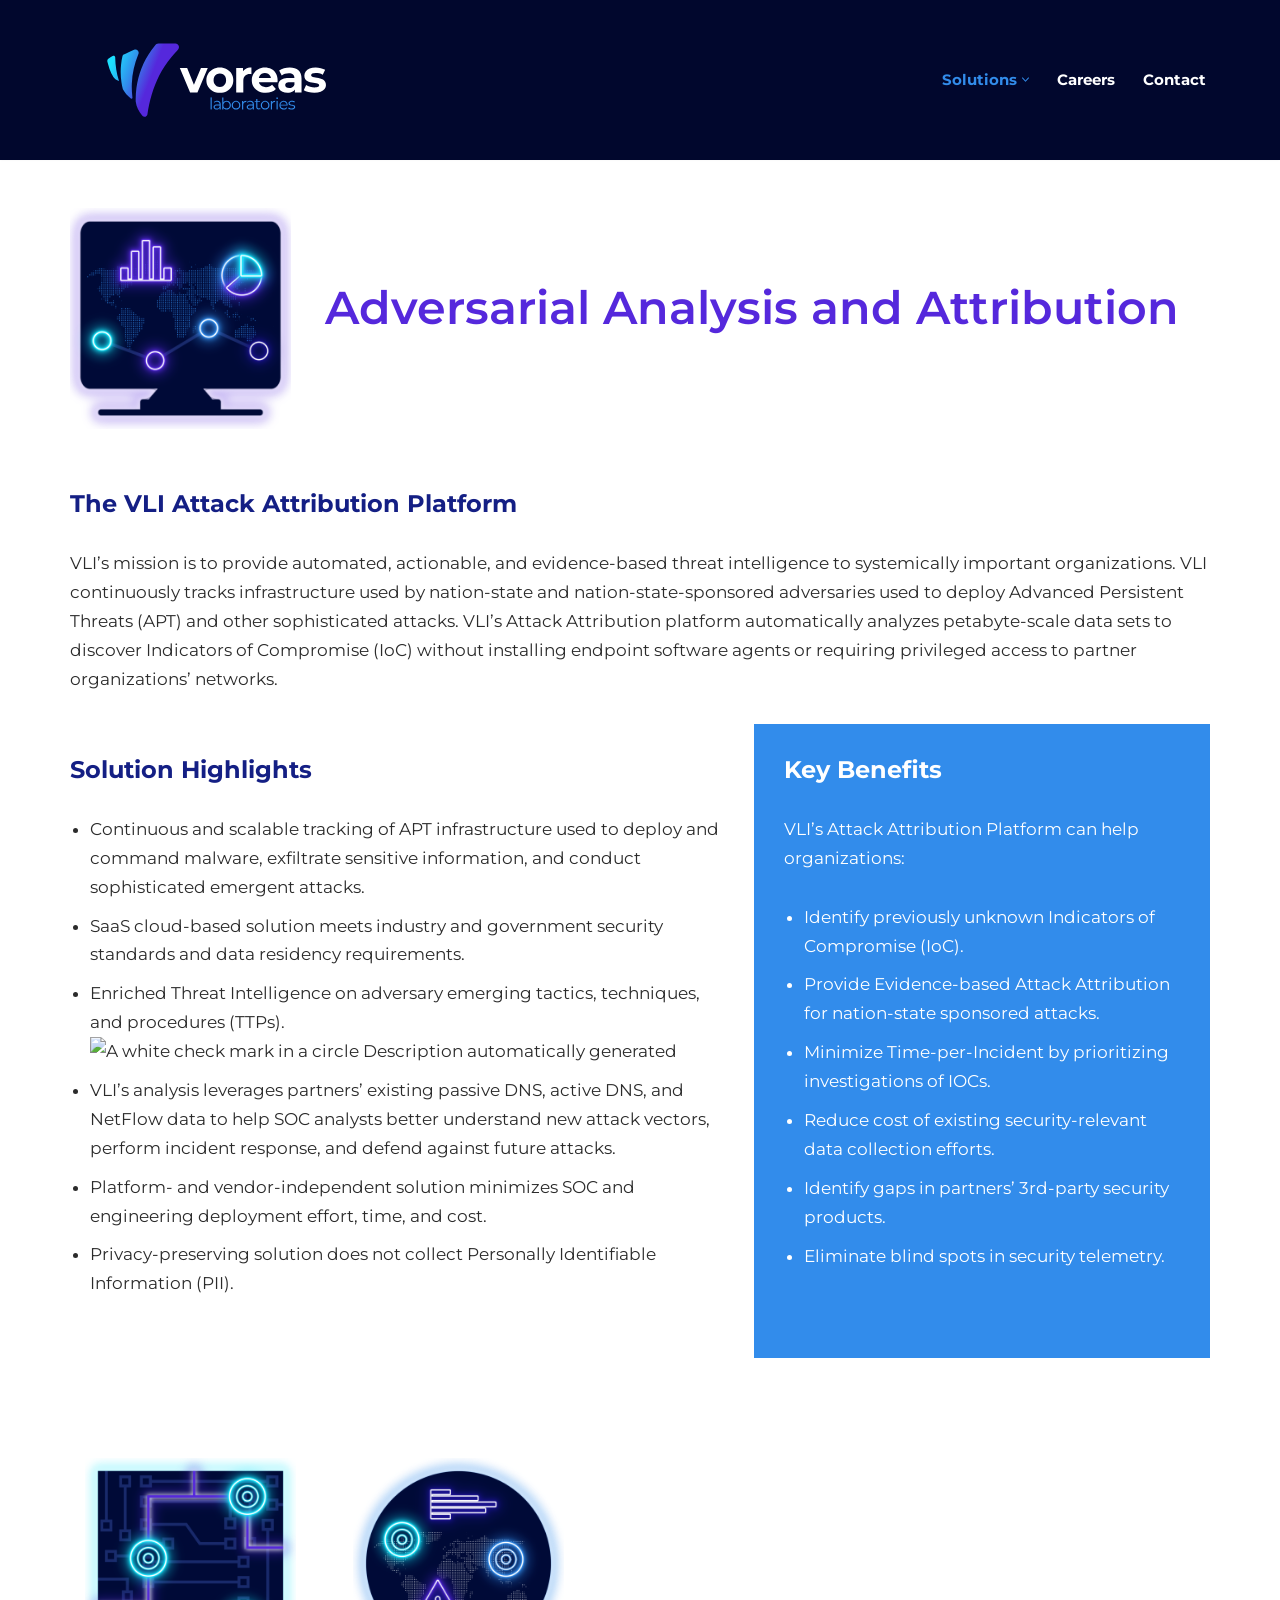
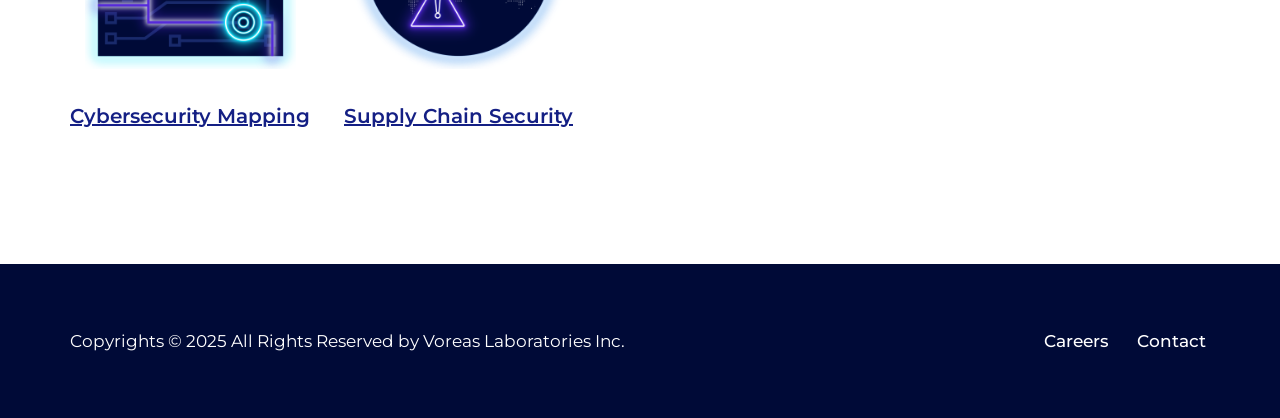
==== commit ec42b00e: "Add files via upload" ====
--- a/adversarial-analysis-and-attribution.html
+++ b/adversarial-analysis-and-attribution.html
@@ -10,16 +10,14 @@
 <meta name="robots" content="max-image-preview:large">
 	<style>img:is([sizes="auto" i], [sizes^="auto," i]) { contain-intrinsic-size: 3000px 1500px }</style>
 	<link rel="dns-prefetch" href="//fonts.googleapis.com">
-<link rel="alternate" type="application/rss+xml" title="Voreas &raquo; Feed" href="http://voreas-2025-update.local/feed/">
-<link rel="alternate" type="application/rss+xml" title="Voreas &raquo; Comments Feed" href="http://voreas-2025-update.local/comments/feed/">
-<script type="text/javascript">
-/* <![CDATA[ */
-window._wpemojiSettings = {"baseUrl":"https:\/\/s.w.org\/images\/core\/emoji\/15.0.3\/72x72\/","ext":".png","svgUrl":"https:\/\/s.w.org\/images\/core\/emoji\/15.0.3\/svg\/","svgExt":".svg","source":{"concatemoji":"http:\/\/voreas-2025-update.local\/wp-includes\/js\/wp-emoji-release.min.js?ver=6.7.2"}};
+<link rel="alternate" type="application/rss+xml" title="Voreas &raquo; Feed" href="http://voreas.tech/feed/">
+<link rel="alternate" type="application/rss+xml" title="Voreas &raquo; Comments Feed" href="http://voreas.tech/comments/feed/">
+<script>
+window._wpemojiSettings = {"baseUrl":"https:\/\/s.w.org\/images\/core\/emoji\/15.0.3\/72x72\/","ext":".png","svgUrl":"https:\/\/s.w.org\/images\/core\/emoji\/15.0.3\/svg\/","svgExt":".svg","source":{"concatemoji":"http:\/\/voreas.tech\/wp-includes\/js\/wp-emoji-release.min.js?ver=6.7.2"}};
 /*! This file is auto-generated */
 !function(i,n){var o,s,e;function c(e){try{var t={supportTests:e,timestamp:(new Date).valueOf()};sessionStorage.setItem(o,JSON.stringify(t))}catch(e){}}function p(e,t,n){e.clearRect(0,0,e.canvas.width,e.canvas.height),e.fillText(t,0,0);var t=new Uint32Array(e.getImageData(0,0,e.canvas.width,e.canvas.height).data),r=(e.clearRect(0,0,e.canvas.width,e.canvas.height),e.fillText(n,0,0),new Uint32Array(e.getImageData(0,0,e.canvas.width,e.canvas.height).data));return t.every(function(e,t){return e===r[t]})}function u(e,t,n){switch(t){case"flag":return n(e,"🏳️‍⚧️","🏳️​⚧️")?!1:!n(e,"🇺🇳","🇺​🇳")&&!n(e,"🏴󠁧󠁢󠁥󠁮󠁧󠁿","🏴​󠁧​󠁢​󠁥​󠁮​󠁧​󠁿");case"emoji":return!n(e,"🐦‍⬛","🐦​⬛")}return!1}function f(e,t,n){var r="undefined"!=typeof WorkerGlobalScope&&self instanceof WorkerGlobalScope?new OffscreenCanvas(300,150):i.createElement("canvas"),a=r.getContext("2d",{willReadFrequently:!0}),o=(a.textBaseline="top",a.font="600 32px Arial",{});return e.forEach(function(e){o[e]=t(a,e,n)}),o}function t(e){var t=i.createElement("script");t.src=e,t.defer=!0,i.head.appendChild(t)}"undefined"!=typeof Promise&&(o="wpEmojiSettingsSupports",s=["flag","emoji"],n.supports={everything:!0,everythingExceptFlag:!0},e=new Promise(function(e){i.addEventListener("DOMContentLoaded",e,{once:!0})}),new Promise(function(t){var n=function(){try{var e=JSON.parse(sessionStorage.getItem(o));if("object"==typeof e&&"number"==typeof e.timestamp&&(new Date).valueOf()<e.timestamp+604800&&"object"==typeof e.supportTests)return e.supportTests}catch(e){}return null}();if(!n){if("undefined"!=typeof Worker&&"undefined"!=typeof OffscreenCanvas&&"undefined"!=typeof URL&&URL.createObjectURL&&"undefined"!=typeof Blob)try{var e="postMessage("+f.toString()+"("+[JSON.stringify(s),u.toString(),p.toString()].join(",")+"));",r=new Blob([e],{type:"text/javascript"}),a=new Worker(URL.createObjectURL(r),{name:"wpTestEmojiSupports"});return void(a.onmessage=function(e){c(n=e.data),a.terminate(),t(n)})}catch(e){}c(n=f(s,u,p))}t(n)}).then(function(e){for(var t in e)n.supports[t]=e[t],n.supports.everything=n.supports.everything&&n.supports[t],"flag"!==t&&(n.supports.everythingExceptFlag=n.supports.everythingExceptFlag&&n.supports[t]);n.supports.everythingExceptFlag=n.supports.everythingExceptFlag&&!n.supports.flag,n.DOMReady=!1,n.readyCallback=function(){n.DOMReady=!0}}).then(function(){return e}).then(function(){var e;n.supports.everything||(n.readyCallback(),(e=n.source||{}).concatemoji?t(e.concatemoji):e.wpemoji&&e.twemoji&&(t(e.twemoji),t(e.wpemoji)))}))}((window,document),window._wpemojiSettings);
-/* ]]> */
 </script>
-<style id="wp-emoji-styles-inline-css" type="text/css">img.wp-smiley, img.emoji {
+<style id="wp-emoji-styles-inline-css">img.wp-smiley, img.emoji {
 		display: inline !important;
 		border: none !important;
 		box-shadow: none !important;
@@ -30,16 +28,16 @@
 		background: none !important;
 		padding: 0 !important;
 	}</style>
-<link rel="stylesheet" id="wp-block-library-css" href="./css/dist-block-library-style.min.css" type="text/css" media="all">
-<style id="otter-advanced-columns-style-inline-css" type="text/css">.wp-block-themeisle-blocks-advanced-columns-separators{position:absolute;left:0;width:100%;overflow-x:clip}.wp-block-themeisle-blocks-advanced-columns-separators.top{top:0}.wp-block-themeisle-blocks-advanced-columns-separators.bottom{bottom:0}.wp-block-themeisle-blocks-advanced-columns-separators.bottom svg{position:absolute;bottom:0}.wp-block-themeisle-blocks-advanced-columns-separators svg{height:100px}.wp-block-themeisle-blocks-advanced-columns-separators .rotate{transform:rotate(180deg)}html[lang=ja] .wp-block-themeisle-blocks-advanced-columns .innerblocks-wrap,html[lang=ko] .wp-block-themeisle-blocks-advanced-columns .innerblocks-wrap,html[lang=zh] .wp-block-themeisle-blocks-advanced-columns .innerblocks-wrap,html[lang=zh-Hans] .wp-block-themeisle-blocks-advanced-columns .innerblocks-wrap,html[lang=zh-Hant] .wp-block-themeisle-blocks-advanced-columns .innerblocks-wrap{word-break:normal}.wp-block-themeisle-blocks-advanced-columns{--background: transparent;--columns-width: 100%;--horizontal-align: unset;background:var(--background);justify-content:var(--horizontal-align);transition:.3s}.wp-block-themeisle-blocks-advanced-columns .wp-themeisle-block-overlay,.wp-block-themeisle-blocks-advanced-columns .wp-block-themeisle-blocks-advanced-columns-overlay{position:absolute;width:100%;height:100%;top:0;left:0}.wp-block-themeisle-blocks-advanced-columns .wp-block-themeisle-blocks-advanced-column:only-child{max-width:var(--columns-width)}.wp-block-themeisle-blocks-advanced-columns .wp-block-themeisle-blocks-advanced-column{--background: transparent;--background-color-hover: var( --background );--link-color: inherit;background:var(--background);transition:.3s}.wp-block-themeisle-blocks-advanced-columns .wp-block-themeisle-blocks-advanced-column:hover{background:var(--background-color-hover)}.wp-block-themeisle-blocks-advanced-columns .wp-block-themeisle-blocks-advanced-column>*{position:relative}.wp-block-themeisle-blocks-advanced-columns .wp-block-themeisle-blocks-advanced-column .wp-block-themeisle-blocks-advanced-column-overlay{position:absolute;width:100%;height:100%;top:0;left:0}.wp-block-themeisle-blocks-advanced-columns .wp-block-themeisle-blocks-advanced-column .wp-block-themeisle-blocks-slider{display:grid}.wp-block-themeisle-blocks-advanced-columns .wp-block-themeisle-blocks-advanced-column .aligncenter{margin-left:auto;margin-right:auto}.wp-block-themeisle-blocks-advanced-columns .wp-block-themeisle-blocks-advanced-column.has-dark-bg{color:var(--text-color, var(--nv-text-dark-bg, #fff))}.wp-block-themeisle-blocks-advanced-columns .wp-block-themeisle-blocks-advanced-column.has-light-bg{color:var(--text-color, var(--nv-text-color, #000))}.wp-block-themeisle-blocks-advanced-columns.has-default-gap .wp-block-themeisle-blocks-advanced-column{margin-left:10px;margin-right:10px}.wp-block-themeisle-blocks-advanced-columns.has-nogap-gap .wp-block-themeisle-blocks-advanced-column{margin-left:0;margin-right:0}.wp-block-themeisle-blocks-advanced-columns.has-narrow-gap .wp-block-themeisle-blocks-advanced-column{margin-left:5px;margin-right:5px}.wp-block-themeisle-blocks-advanced-columns.has-extended-gap .wp-block-themeisle-blocks-advanced-column{margin-left:15px;margin-right:15px}.wp-block-themeisle-blocks-advanced-columns.has-wide-gap .wp-block-themeisle-blocks-advanced-column{margin-left:20px;margin-right:20px}.wp-block-themeisle-blocks-advanced-columns.has-wider-gap .wp-block-themeisle-blocks-advanced-column{margin-left:30px;margin-right:30px}.wp-block-themeisle-blocks-advanced-columns.has-dark-bg{color:var(--text-color, var(--nv-text-dark-bg, #fff))}.wp-block-themeisle-blocks-advanced-columns.has-light-bg{color:var(--text-color, var(--nv-text-color, #000))}.wp-block-themeisle-blocks-advanced-columns>.innerblocks-wrap:not(:first-child,:last-child){z-index:1}@media(min-width: 960px){.wp-block-themeisle-blocks-advanced-columns{display:flex;position:relative}.wp-block-themeisle-blocks-advanced-columns.has-vertical-flex-start>.innerblocks-wrap,.wp-block-themeisle-blocks-advanced-columns.has-vertical-top>.innerblocks-wrap{align-items:flex-start}.wp-block-themeisle-blocks-advanced-columns.has-vertical-center>.innerblocks-wrap{align-items:center}.wp-block-themeisle-blocks-advanced-columns.has-vertical-flex-end>.innerblocks-wrap,.wp-block-themeisle-blocks-advanced-columns.has-vertical-bottom>.innerblocks-wrap{align-items:flex-end}.wp-block-themeisle-blocks-advanced-columns .innerblocks-wrap{display:flex;flex-basis:100%;word-break:keep-all;max-width:var(--columns-width)}.wp-block-themeisle-blocks-advanced-columns .innerblocks-wrap .wp-block-themeisle-blocks-advanced-column{position:relative}.wp-block-themeisle-blocks-advanced-columns .innerblocks-wrap .wp-block-themeisle-blocks-advanced-column:first-child{margin-left:0}.wp-block-themeisle-blocks-advanced-columns .innerblocks-wrap .wp-block-themeisle-blocks-advanced-column:last-child{margin-right:0}.wp-block-themeisle-blocks-advanced-columns.hide-in-desktop{display:none}.wp-block-themeisle-blocks-advanced-columns.has-1-columns.has-desktop-equal-layout>.innerblocks-wrap>.wp-block-themeisle-blocks-advanced-column{flex-basis:100%}.wp-block-themeisle-blocks-advanced-columns.has-2-columns.has-desktop-equal-layout>.innerblocks-wrap>.wp-block-themeisle-blocks-advanced-column{flex-basis:50%}.wp-block-themeisle-blocks-advanced-columns.has-2-columns.has-desktop-oneTwo-layout>.innerblocks-wrap>.wp-block-themeisle-blocks-advanced-column{flex-basis:33.34%}.wp-block-themeisle-blocks-advanced-columns.has-2-columns.has-desktop-oneTwo-layout>.innerblocks-wrap>.wp-block-themeisle-blocks-advanced-column:last-child{flex-basis:66.66%}.wp-block-themeisle-blocks-advanced-columns.has-2-columns.has-desktop-twoOne-layout>.innerblocks-wrap>.wp-block-themeisle-blocks-advanced-column{flex-basis:33.34%}.wp-block-themeisle-blocks-advanced-columns.has-2-columns.has-desktop-twoOne-layout>.innerblocks-wrap>.wp-block-themeisle-blocks-advanced-column:first-child{flex-basis:66.66%}.wp-block-themeisle-blocks-advanced-columns.has-3-columns.has-desktop-equal-layout>.innerblocks-wrap>.wp-block-themeisle-blocks-advanced-column{flex-basis:33.33%}.wp-block-themeisle-blocks-advanced-columns.has-3-columns.has-desktop-oneOneTwo-layout>.innerblocks-wrap>.wp-block-themeisle-blocks-advanced-column{flex-basis:25%}.wp-block-themeisle-blocks-advanced-columns.has-3-columns.has-desktop-oneOneTwo-layout>.innerblocks-wrap>.wp-block-themeisle-blocks-advanced-column:last-child{flex-basis:50%}.wp-block-themeisle-blocks-advanced-columns.has-3-columns.has-desktop-twoOneOne-layout>.innerblocks-wrap>.wp-block-themeisle-blocks-advanced-column{flex-basis:25%}.wp-block-themeisle-blocks-advanced-columns.has-3-columns.has-desktop-twoOneOne-layout>.innerblocks-wrap>.wp-block-themeisle-blocks-advanced-column:first-child{flex-basis:50%}.wp-block-themeisle-blocks-advanced-columns.has-3-columns.has-desktop-oneTwoOne-layout>.innerblocks-wrap>.wp-block-themeisle-blocks-advanced-column{flex-basis:50%}.wp-block-themeisle-blocks-advanced-columns.has-3-columns.has-desktop-oneTwoOne-layout>.innerblocks-wrap>.wp-block-themeisle-blocks-advanced-column:first-child{flex-basis:25%}.wp-block-themeisle-blocks-advanced-columns.has-3-columns.has-desktop-oneTwoOne-layout>.innerblocks-wrap>.wp-block-themeisle-blocks-advanced-column:last-child{flex-basis:25%}.wp-block-themeisle-blocks-advanced-columns.has-3-columns.has-desktop-oneThreeOne-layout>.innerblocks-wrap>.wp-block-themeisle-blocks-advanced-column{flex-basis:60%}.wp-block-themeisle-blocks-advanced-columns.has-3-columns.has-desktop-oneThreeOne-layout>.innerblocks-wrap>.wp-block-themeisle-blocks-advanced-column:first-child{flex-basis:20%}.wp-block-themeisle-blocks-advanced-columns.has-3-columns.has-desktop-oneThreeOne-layout>.innerblocks-wrap>.wp-block-themeisle-blocks-advanced-column:last-child{flex-basis:20%}.wp-block-themeisle-blocks-advanced-columns.has-4-columns.has-desktop-equal-layout>.innerblocks-wrap>.wp-block-themeisle-blocks-advanced-column{flex-basis:25%}.wp-block-themeisle-blocks-advanced-columns.has-5-columns.has-desktop-equal-layout>.innerblocks-wrap>.wp-block-themeisle-blocks-advanced-column{flex-basis:20%}.wp-block-themeisle-blocks-advanced-columns.has-6-columns.has-desktop-equal-layout>.innerblocks-wrap>.wp-block-themeisle-blocks-advanced-column{flex-basis:16.66%}}@media(min-width: 600px)and (max-width: 960px){.wp-block-themeisle-blocks-advanced-columns{display:flex;position:relative}.wp-block-themeisle-blocks-advanced-columns .innerblocks-wrap{display:flex;flex-basis:100%;word-break:keep-all;max-width:var(--columns-width)}.wp-block-themeisle-blocks-advanced-columns .innerblocks-wrap .wp-block-themeisle-blocks-advanced-column{position:relative;flex:1}.wp-block-themeisle-blocks-advanced-columns.hide-in-tablet{display:none}.wp-block-themeisle-blocks-advanced-columns.has-2-columns.has-tablet-oneTwo-layout>.innerblocks-wrap>.wp-block-themeisle-blocks-advanced-column:last-child{flex:2}.wp-block-themeisle-blocks-advanced-columns.has-2-columns.has-tablet-twoOne-layout>.innerblocks-wrap>.wp-block-themeisle-blocks-advanced-column:first-child{flex:2}.wp-block-themeisle-blocks-advanced-columns.has-3-columns.has-tablet-oneOneTwo-layout>.innerblocks-wrap>.wp-block-themeisle-blocks-advanced-column:last-child{flex:2}.wp-block-themeisle-blocks-advanced-columns.has-3-columns.has-tablet-twoOneOne-layout>.innerblocks-wrap>.wp-block-themeisle-blocks-advanced-column:first-child{flex:2}.wp-block-themeisle-blocks-advanced-columns.has-3-columns.has-tablet-oneTwoOne-layout>.innerblocks-wrap>.wp-block-themeisle-blocks-advanced-column{flex:2}.wp-block-themeisle-blocks-advanced-columns.has-3-columns.has-tablet-oneTwoOne-layout>.innerblocks-wrap>.wp-block-themeisle-blocks-advanced-column:first-child{flex:1}.wp-block-themeisle-blocks-advanced-columns.has-3-columns.has-tablet-oneTwoOne-layout>.innerblocks-wrap>.wp-block-themeisle-blocks-advanced-column:last-child{flex:1}.wp-block-themeisle-blocks-advanced-columns.has-3-columns.has-tablet-oneThreeOne-layout>.innerblocks-wrap>.wp-block-themeisle-blocks-advanced-column{flex:3}.wp-block-themeisle-blocks-advanced-columns.has-3-columns.has-tablet-oneThreeOne-layout>.innerblocks-wrap>.wp-block-themeisle-blocks-advanced-column:first-child{flex:1}.wp-block-themeisle-blocks-advanced-columns.has-3-columns.has-tablet-oneThreeOne-layout>.innerblocks-wrap>.wp-block-themeisle-blocks-advanced-column:last-child{flex:1}.wp-block-themeisle-blocks-advanced-columns:not(.has-tablet-collapsedRows-layout).has-vertical-flex-start>.innerblocks-wrap,.wp-block-themeisle-blocks-advanced-columns:not(.has-tablet-collapsedRows-layout).has-vertical-top>.innerblocks-wrap{align-items:flex-start}.wp-block-themeisle-blocks-advanced-columns:not(.has-tablet-collapsedRows-layout).has-vertical-center>.innerblocks-wrap{align-items:center}.wp-block-themeisle-blocks-advanced-columns:not(.has-tablet-collapsedRows-layout).has-vertical-flex-end>.innerblocks-wrap,.wp-block-themeisle-blocks-advanced-columns:not(.has-tablet-collapsedRows-layout).has-vertical-bottom>.innerblocks-wrap{align-items:flex-end}.wp-block-themeisle-blocks-advanced-columns.has-tablet-collapsedRows-layout>.innerblocks-wrap{flex-direction:column}.wp-block-themeisle-blocks-advanced-columns.has-tablet-collapsedRows-layout.has-reverse-columns-tablet>.innerblocks-wrap{flex-direction:column-reverse}.wp-block-themeisle-blocks-advanced-columns.has-tablet-twoColumnGrid-layout>.innerblocks-wrap{display:flex;flex-wrap:wrap}.wp-block-themeisle-blocks-advanced-columns.has-tablet-twoColumnGrid-layout>.innerblocks-wrap>.wp-block-themeisle-blocks-advanced-column{flex:1 1 40%}.wp-block-themeisle-blocks-advanced-columns.has-tablet-threeColumnGrid-layout>.innerblocks-wrap{display:flex;flex-wrap:wrap}.wp-block-themeisle-blocks-advanced-columns.has-tablet-threeColumnGrid-layout>.innerblocks-wrap>.wp-block-themeisle-blocks-advanced-column{flex:1 1 30%}}@media(max-width: 600px){.wp-block-themeisle-blocks-advanced-columns{display:flex;position:relative}.wp-block-themeisle-blocks-advanced-columns .innerblocks-wrap{display:flex;flex-basis:100%;word-break:keep-all;max-width:var(--columns-width)}.wp-block-themeisle-blocks-advanced-columns .innerblocks-wrap .wp-block-themeisle-blocks-advanced-column{position:relative;flex:1}.wp-block-themeisle-blocks-advanced-columns.hide-in-mobile{display:none}.wp-block-themeisle-blocks-advanced-columns.has-2-columns.has-mobile-oneTwo-layout>.innerblocks-wrap>.wp-block-themeisle-blocks-advanced-column:last-child{flex:2}.wp-block-themeisle-blocks-advanced-columns.has-2-columns.has-mobile-twoOne-layout>.innerblocks-wrap>.wp-block-themeisle-blocks-advanced-column:first-child{flex:2}.wp-block-themeisle-blocks-advanced-columns.has-3-columns.has-mobile-oneOneTwo-layout>.innerblocks-wrap>.wp-block-themeisle-blocks-advanced-column:last-child{flex:2}.wp-block-themeisle-blocks-advanced-columns.has-3-columns.has-mobile-twoOneOne-layout>.innerblocks-wrap>.wp-block-themeisle-blocks-advanced-column:first-child{flex:2}.wp-block-themeisle-blocks-advanced-columns.has-3-columns.has-mobile-oneTwoOne-layout>.innerblocks-wrap>.wp-block-themeisle-blocks-advanced-column{flex:2}.wp-block-themeisle-blocks-advanced-columns.has-3-columns.has-mobile-oneTwoOne-layout>.innerblocks-wrap>.wp-block-themeisle-blocks-advanced-column:first-child{flex:1}.wp-block-themeisle-blocks-advanced-columns.has-3-columns.has-mobile-oneTwoOne-layout>.innerblocks-wrap>.wp-block-themeisle-blocks-advanced-column:last-child{flex:1}.wp-block-themeisle-blocks-advanced-columns.has-3-columns.has-mobile-oneThreeOne-layout>.innerblocks-wrap>.wp-block-themeisle-blocks-advanced-column{flex:3}.wp-block-themeisle-blocks-advanced-columns.has-3-columns.has-mobile-oneThreeOne-layout>.innerblocks-wrap>.wp-block-themeisle-blocks-advanced-column:first-child{flex:1}.wp-block-themeisle-blocks-advanced-columns.has-3-columns.has-mobile-oneThreeOne-layout>.innerblocks-wrap>.wp-block-themeisle-blocks-advanced-column:last-child{flex:1}.wp-block-themeisle-blocks-advanced-columns:not(.has-mobile-collapsedRows-layout).has-vertical-flex-start>.innerblocks-wrap,.wp-block-themeisle-blocks-advanced-columns:not(.has-mobile-collapsedRows-layout).has-vertical-top>.innerblocks-wrap{align-items:flex-start}.wp-block-themeisle-blocks-advanced-columns:not(.has-mobile-collapsedRows-layout).has-vertical-center>.innerblocks-wrap{align-items:center}.wp-block-themeisle-blocks-advanced-columns:not(.has-mobile-collapsedRows-layout).has-vertical-flex-end>.innerblocks-wrap,.wp-block-themeisle-blocks-advanced-columns:not(.has-mobile-collapsedRows-layout).has-vertical-bottom>.innerblocks-wrap{align-items:flex-end}.wp-block-themeisle-blocks-advanced-columns.has-mobile-collapsedRows-layout>.innerblocks-wrap{flex-direction:column}.wp-block-themeisle-blocks-advanced-columns.has-mobile-collapsedRows-layout.has-reverse-columns-mobile>.innerblocks-wrap{flex-direction:column-reverse}.wp-block-themeisle-blocks-advanced-columns.has-mobile-twoColumnGrid-layout>.innerblocks-wrap{display:flex;flex-wrap:wrap}.wp-block-themeisle-blocks-advanced-columns.has-mobile-twoColumnGrid-layout>.innerblocks-wrap>.wp-block-themeisle-blocks-advanced-column{flex:1 1 40%}.wp-block-themeisle-blocks-advanced-columns.has-mobile-threeColumnGrid-layout>.innerblocks-wrap{display:flex;flex-wrap:wrap}.wp-block-themeisle-blocks-advanced-columns.has-mobile-threeColumnGrid-layout>.innerblocks-wrap>.wp-block-themeisle-blocks-advanced-column{flex:1 1 30%}}/*# sourceMappingURL=style.css.map */</style>
-<style id="classic-theme-styles-inline-css" type="text/css">/*! This file is auto-generated */
+<link rel="stylesheet" id="wp-block-library-css" href="./css/dist-block-library-style.min.css" media="all">
+<style id="otter-advanced-columns-style-inline-css">.wp-block-themeisle-blocks-advanced-columns-separators{position:absolute;left:0;width:100%;overflow-x:clip}.wp-block-themeisle-blocks-advanced-columns-separators.top{top:0}.wp-block-themeisle-blocks-advanced-columns-separators.bottom{bottom:0}.wp-block-themeisle-blocks-advanced-columns-separators.bottom svg{position:absolute;bottom:0}.wp-block-themeisle-blocks-advanced-columns-separators svg{height:100px}.wp-block-themeisle-blocks-advanced-columns-separators .rotate{transform:rotate(180deg)}html[lang=ja] .wp-block-themeisle-blocks-advanced-columns .innerblocks-wrap,html[lang=ko] .wp-block-themeisle-blocks-advanced-columns .innerblocks-wrap,html[lang=zh] .wp-block-themeisle-blocks-advanced-columns .innerblocks-wrap,html[lang=zh-Hans] .wp-block-themeisle-blocks-advanced-columns .innerblocks-wrap,html[lang=zh-Hant] .wp-block-themeisle-blocks-advanced-columns .innerblocks-wrap{word-break:normal}.wp-block-themeisle-blocks-advanced-columns{--background: transparent;--columns-width: 100%;--horizontal-align: unset;background:var(--background);justify-content:var(--horizontal-align);transition:.3s}.wp-block-themeisle-blocks-advanced-columns .wp-themeisle-block-overlay,.wp-block-themeisle-blocks-advanced-columns .wp-block-themeisle-blocks-advanced-columns-overlay{position:absolute;width:100%;height:100%;top:0;left:0}.wp-block-themeisle-blocks-advanced-columns .wp-block-themeisle-blocks-advanced-column:only-child{max-width:var(--columns-width)}.wp-block-themeisle-blocks-advanced-columns .wp-block-themeisle-blocks-advanced-column{--background: transparent;--background-color-hover: var( --background );--link-color: inherit;background:var(--background);transition:.3s}.wp-block-themeisle-blocks-advanced-columns .wp-block-themeisle-blocks-advanced-column:hover{background:var(--background-color-hover)}.wp-block-themeisle-blocks-advanced-columns .wp-block-themeisle-blocks-advanced-column>*{position:relative}.wp-block-themeisle-blocks-advanced-columns .wp-block-themeisle-blocks-advanced-column .wp-block-themeisle-blocks-advanced-column-overlay{position:absolute;width:100%;height:100%;top:0;left:0}.wp-block-themeisle-blocks-advanced-columns .wp-block-themeisle-blocks-advanced-column .wp-block-themeisle-blocks-slider{display:grid}.wp-block-themeisle-blocks-advanced-columns .wp-block-themeisle-blocks-advanced-column .aligncenter{margin-left:auto;margin-right:auto}.wp-block-themeisle-blocks-advanced-columns .wp-block-themeisle-blocks-advanced-column.has-dark-bg{color:var(--text-color, var(--nv-text-dark-bg, #fff))}.wp-block-themeisle-blocks-advanced-columns .wp-block-themeisle-blocks-advanced-column.has-light-bg{color:var(--text-color, var(--nv-text-color, #000))}.wp-block-themeisle-blocks-advanced-columns.has-default-gap .wp-block-themeisle-blocks-advanced-column{margin-left:10px;margin-right:10px}.wp-block-themeisle-blocks-advanced-columns.has-nogap-gap .wp-block-themeisle-blocks-advanced-column{margin-left:0;margin-right:0}.wp-block-themeisle-blocks-advanced-columns.has-narrow-gap .wp-block-themeisle-blocks-advanced-column{margin-left:5px;margin-right:5px}.wp-block-themeisle-blocks-advanced-columns.has-extended-gap .wp-block-themeisle-blocks-advanced-column{margin-left:15px;margin-right:15px}.wp-block-themeisle-blocks-advanced-columns.has-wide-gap .wp-block-themeisle-blocks-advanced-column{margin-left:20px;margin-right:20px}.wp-block-themeisle-blocks-advanced-columns.has-wider-gap .wp-block-themeisle-blocks-advanced-column{margin-left:30px;margin-right:30px}.wp-block-themeisle-blocks-advanced-columns.has-dark-bg{color:var(--text-color, var(--nv-text-dark-bg, #fff))}.wp-block-themeisle-blocks-advanced-columns.has-light-bg{color:var(--text-color, var(--nv-text-color, #000))}.wp-block-themeisle-blocks-advanced-columns>.innerblocks-wrap:not(:first-child,:last-child){z-index:1}@media(min-width: 960px){.wp-block-themeisle-blocks-advanced-columns{display:flex;position:relative}.wp-block-themeisle-blocks-advanced-columns.has-vertical-flex-start>.innerblocks-wrap,.wp-block-themeisle-blocks-advanced-columns.has-vertical-top>.innerblocks-wrap{align-items:flex-start}.wp-block-themeisle-blocks-advanced-columns.has-vertical-center>.innerblocks-wrap{align-items:center}.wp-block-themeisle-blocks-advanced-columns.has-vertical-flex-end>.innerblocks-wrap,.wp-block-themeisle-blocks-advanced-columns.has-vertical-bottom>.innerblocks-wrap{align-items:flex-end}.wp-block-themeisle-blocks-advanced-columns .innerblocks-wrap{display:flex;flex-basis:100%;word-break:keep-all;max-width:var(--columns-width)}.wp-block-themeisle-blocks-advanced-columns .innerblocks-wrap .wp-block-themeisle-blocks-advanced-column{position:relative}.wp-block-themeisle-blocks-advanced-columns .innerblocks-wrap .wp-block-themeisle-blocks-advanced-column:first-child{margin-left:0}.wp-block-themeisle-blocks-advanced-columns .innerblocks-wrap .wp-block-themeisle-blocks-advanced-column:last-child{margin-right:0}.wp-block-themeisle-blocks-advanced-columns.hide-in-desktop{display:none}.wp-block-themeisle-blocks-advanced-columns.has-1-columns.has-desktop-equal-layout>.innerblocks-wrap>.wp-block-themeisle-blocks-advanced-column{flex-basis:100%}.wp-block-themeisle-blocks-advanced-columns.has-2-columns.has-desktop-equal-layout>.innerblocks-wrap>.wp-block-themeisle-blocks-advanced-column{flex-basis:50%}.wp-block-themeisle-blocks-advanced-columns.has-2-columns.has-desktop-oneTwo-layout>.innerblocks-wrap>.wp-block-themeisle-blocks-advanced-column{flex-basis:33.34%}.wp-block-themeisle-blocks-advanced-columns.has-2-columns.has-desktop-oneTwo-layout>.innerblocks-wrap>.wp-block-themeisle-blocks-advanced-column:last-child{flex-basis:66.66%}.wp-block-themeisle-blocks-advanced-columns.has-2-columns.has-desktop-twoOne-layout>.innerblocks-wrap>.wp-block-themeisle-blocks-advanced-column{flex-basis:33.34%}.wp-block-themeisle-blocks-advanced-columns.has-2-columns.has-desktop-twoOne-layout>.innerblocks-wrap>.wp-block-themeisle-blocks-advanced-column:first-child{flex-basis:66.66%}.wp-block-themeisle-blocks-advanced-columns.has-3-columns.has-desktop-equal-layout>.innerblocks-wrap>.wp-block-themeisle-blocks-advanced-column{flex-basis:33.33%}.wp-block-themeisle-blocks-advanced-columns.has-3-columns.has-desktop-oneOneTwo-layout>.innerblocks-wrap>.wp-block-themeisle-blocks-advanced-column{flex-basis:25%}.wp-block-themeisle-blocks-advanced-columns.has-3-columns.has-desktop-oneOneTwo-layout>.innerblocks-wrap>.wp-block-themeisle-blocks-advanced-column:last-child{flex-basis:50%}.wp-block-themeisle-blocks-advanced-columns.has-3-columns.has-desktop-twoOneOne-layout>.innerblocks-wrap>.wp-block-themeisle-blocks-advanced-column{flex-basis:25%}.wp-block-themeisle-blocks-advanced-columns.has-3-columns.has-desktop-twoOneOne-layout>.innerblocks-wrap>.wp-block-themeisle-blocks-advanced-column:first-child{flex-basis:50%}.wp-block-themeisle-blocks-advanced-columns.has-3-columns.has-desktop-oneTwoOne-layout>.innerblocks-wrap>.wp-block-themeisle-blocks-advanced-column{flex-basis:50%}.wp-block-themeisle-blocks-advanced-columns.has-3-columns.has-desktop-oneTwoOne-layout>.innerblocks-wrap>.wp-block-themeisle-blocks-advanced-column:first-child{flex-basis:25%}.wp-block-themeisle-blocks-advanced-columns.has-3-columns.has-desktop-oneTwoOne-layout>.innerblocks-wrap>.wp-block-themeisle-blocks-advanced-column:last-child{flex-basis:25%}.wp-block-themeisle-blocks-advanced-columns.has-3-columns.has-desktop-oneThreeOne-layout>.innerblocks-wrap>.wp-block-themeisle-blocks-advanced-column{flex-basis:60%}.wp-block-themeisle-blocks-advanced-columns.has-3-columns.has-desktop-oneThreeOne-layout>.innerblocks-wrap>.wp-block-themeisle-blocks-advanced-column:first-child{flex-basis:20%}.wp-block-themeisle-blocks-advanced-columns.has-3-columns.has-desktop-oneThreeOne-layout>.innerblocks-wrap>.wp-block-themeisle-blocks-advanced-column:last-child{flex-basis:20%}.wp-block-themeisle-blocks-advanced-columns.has-4-columns.has-desktop-equal-layout>.innerblocks-wrap>.wp-block-themeisle-blocks-advanced-column{flex-basis:25%}.wp-block-themeisle-blocks-advanced-columns.has-5-columns.has-desktop-equal-layout>.innerblocks-wrap>.wp-block-themeisle-blocks-advanced-column{flex-basis:20%}.wp-block-themeisle-blocks-advanced-columns.has-6-columns.has-desktop-equal-layout>.innerblocks-wrap>.wp-block-themeisle-blocks-advanced-column{flex-basis:16.66%}}@media(min-width: 600px)and (max-width: 960px){.wp-block-themeisle-blocks-advanced-columns{display:flex;position:relative}.wp-block-themeisle-blocks-advanced-columns .innerblocks-wrap{display:flex;flex-basis:100%;word-break:keep-all;max-width:var(--columns-width)}.wp-block-themeisle-blocks-advanced-columns .innerblocks-wrap .wp-block-themeisle-blocks-advanced-column{position:relative;flex:1}.wp-block-themeisle-blocks-advanced-columns.hide-in-tablet{display:none}.wp-block-themeisle-blocks-advanced-columns.has-2-columns.has-tablet-oneTwo-layout>.innerblocks-wrap>.wp-block-themeisle-blocks-advanced-column:last-child{flex:2}.wp-block-themeisle-blocks-advanced-columns.has-2-columns.has-tablet-twoOne-layout>.innerblocks-wrap>.wp-block-themeisle-blocks-advanced-column:first-child{flex:2}.wp-block-themeisle-blocks-advanced-columns.has-3-columns.has-tablet-oneOneTwo-layout>.innerblocks-wrap>.wp-block-themeisle-blocks-advanced-column:last-child{flex:2}.wp-block-themeisle-blocks-advanced-columns.has-3-columns.has-tablet-twoOneOne-layout>.innerblocks-wrap>.wp-block-themeisle-blocks-advanced-column:first-child{flex:2}.wp-block-themeisle-blocks-advanced-columns.has-3-columns.has-tablet-oneTwoOne-layout>.innerblocks-wrap>.wp-block-themeisle-blocks-advanced-column{flex:2}.wp-block-themeisle-blocks-advanced-columns.has-3-columns.has-tablet-oneTwoOne-layout>.innerblocks-wrap>.wp-block-themeisle-blocks-advanced-column:first-child{flex:1}.wp-block-themeisle-blocks-advanced-columns.has-3-columns.has-tablet-oneTwoOne-layout>.innerblocks-wrap>.wp-block-themeisle-blocks-advanced-column:last-child{flex:1}.wp-block-themeisle-blocks-advanced-columns.has-3-columns.has-tablet-oneThreeOne-layout>.innerblocks-wrap>.wp-block-themeisle-blocks-advanced-column{flex:3}.wp-block-themeisle-blocks-advanced-columns.has-3-columns.has-tablet-oneThreeOne-layout>.innerblocks-wrap>.wp-block-themeisle-blocks-advanced-column:first-child{flex:1}.wp-block-themeisle-blocks-advanced-columns.has-3-columns.has-tablet-oneThreeOne-layout>.innerblocks-wrap>.wp-block-themeisle-blocks-advanced-column:last-child{flex:1}.wp-block-themeisle-blocks-advanced-columns:not(.has-tablet-collapsedRows-layout).has-vertical-flex-start>.innerblocks-wrap,.wp-block-themeisle-blocks-advanced-columns:not(.has-tablet-collapsedRows-layout).has-vertical-top>.innerblocks-wrap{align-items:flex-start}.wp-block-themeisle-blocks-advanced-columns:not(.has-tablet-collapsedRows-layout).has-vertical-center>.innerblocks-wrap{align-items:center}.wp-block-themeisle-blocks-advanced-columns:not(.has-tablet-collapsedRows-layout).has-vertical-flex-end>.innerblocks-wrap,.wp-block-themeisle-blocks-advanced-columns:not(.has-tablet-collapsedRows-layout).has-vertical-bottom>.innerblocks-wrap{align-items:flex-end}.wp-block-themeisle-blocks-advanced-columns.has-tablet-collapsedRows-layout>.innerblocks-wrap{flex-direction:column}.wp-block-themeisle-blocks-advanced-columns.has-tablet-collapsedRows-layout.has-reverse-columns-tablet>.innerblocks-wrap{flex-direction:column-reverse}.wp-block-themeisle-blocks-advanced-columns.has-tablet-twoColumnGrid-layout>.innerblocks-wrap{display:flex;flex-wrap:wrap}.wp-block-themeisle-blocks-advanced-columns.has-tablet-twoColumnGrid-layout>.innerblocks-wrap>.wp-block-themeisle-blocks-advanced-column{flex:1 1 40%}.wp-block-themeisle-blocks-advanced-columns.has-tablet-threeColumnGrid-layout>.innerblocks-wrap{display:flex;flex-wrap:wrap}.wp-block-themeisle-blocks-advanced-columns.has-tablet-threeColumnGrid-layout>.innerblocks-wrap>.wp-block-themeisle-blocks-advanced-column{flex:1 1 30%}}@media(max-width: 600px){.wp-block-themeisle-blocks-advanced-columns{display:flex;position:relative}.wp-block-themeisle-blocks-advanced-columns .innerblocks-wrap{display:flex;flex-basis:100%;word-break:keep-all;max-width:var(--columns-width)}.wp-block-themeisle-blocks-advanced-columns .innerblocks-wrap .wp-block-themeisle-blocks-advanced-column{position:relative;flex:1}.wp-block-themeisle-blocks-advanced-columns.hide-in-mobile{display:none}.wp-block-themeisle-blocks-advanced-columns.has-2-columns.has-mobile-oneTwo-layout>.innerblocks-wrap>.wp-block-themeisle-blocks-advanced-column:last-child{flex:2}.wp-block-themeisle-blocks-advanced-columns.has-2-columns.has-mobile-twoOne-layout>.innerblocks-wrap>.wp-block-themeisle-blocks-advanced-column:first-child{flex:2}.wp-block-themeisle-blocks-advanced-columns.has-3-columns.has-mobile-oneOneTwo-layout>.innerblocks-wrap>.wp-block-themeisle-blocks-advanced-column:last-child{flex:2}.wp-block-themeisle-blocks-advanced-columns.has-3-columns.has-mobile-twoOneOne-layout>.innerblocks-wrap>.wp-block-themeisle-blocks-advanced-column:first-child{flex:2}.wp-block-themeisle-blocks-advanced-columns.has-3-columns.has-mobile-oneTwoOne-layout>.innerblocks-wrap>.wp-block-themeisle-blocks-advanced-column{flex:2}.wp-block-themeisle-blocks-advanced-columns.has-3-columns.has-mobile-oneTwoOne-layout>.innerblocks-wrap>.wp-block-themeisle-blocks-advanced-column:first-child{flex:1}.wp-block-themeisle-blocks-advanced-columns.has-3-columns.has-mobile-oneTwoOne-layout>.innerblocks-wrap>.wp-block-themeisle-blocks-advanced-column:last-child{flex:1}.wp-block-themeisle-blocks-advanced-columns.has-3-columns.has-mobile-oneThreeOne-layout>.innerblocks-wrap>.wp-block-themeisle-blocks-advanced-column{flex:3}.wp-block-themeisle-blocks-advanced-columns.has-3-columns.has-mobile-oneThreeOne-layout>.innerblocks-wrap>.wp-block-themeisle-blocks-advanced-column:first-child{flex:1}.wp-block-themeisle-blocks-advanced-columns.has-3-columns.has-mobile-oneThreeOne-layout>.innerblocks-wrap>.wp-block-themeisle-blocks-advanced-column:last-child{flex:1}.wp-block-themeisle-blocks-advanced-columns:not(.has-mobile-collapsedRows-layout).has-vertical-flex-start>.innerblocks-wrap,.wp-block-themeisle-blocks-advanced-columns:not(.has-mobile-collapsedRows-layout).has-vertical-top>.innerblocks-wrap{align-items:flex-start}.wp-block-themeisle-blocks-advanced-columns:not(.has-mobile-collapsedRows-layout).has-vertical-center>.innerblocks-wrap{align-items:center}.wp-block-themeisle-blocks-advanced-columns:not(.has-mobile-collapsedRows-layout).has-vertical-flex-end>.innerblocks-wrap,.wp-block-themeisle-blocks-advanced-columns:not(.has-mobile-collapsedRows-layout).has-vertical-bottom>.innerblocks-wrap{align-items:flex-end}.wp-block-themeisle-blocks-advanced-columns.has-mobile-collapsedRows-layout>.innerblocks-wrap{flex-direction:column}.wp-block-themeisle-blocks-advanced-columns.has-mobile-collapsedRows-layout.has-reverse-columns-mobile>.innerblocks-wrap{flex-direction:column-reverse}.wp-block-themeisle-blocks-advanced-columns.has-mobile-twoColumnGrid-layout>.innerblocks-wrap{display:flex;flex-wrap:wrap}.wp-block-themeisle-blocks-advanced-columns.has-mobile-twoColumnGrid-layout>.innerblocks-wrap>.wp-block-themeisle-blocks-advanced-column{flex:1 1 40%}.wp-block-themeisle-blocks-advanced-columns.has-mobile-threeColumnGrid-layout>.innerblocks-wrap{display:flex;flex-wrap:wrap}.wp-block-themeisle-blocks-advanced-columns.has-mobile-threeColumnGrid-layout>.innerblocks-wrap>.wp-block-themeisle-blocks-advanced-column{flex:1 1 30%}}/*# sourceMappingURL=style.css.map */</style>
+<style id="classic-theme-styles-inline-css">/*! This file is auto-generated */
 .wp-block-button__link{color:#fff;background-color:#32373c;border-radius:9999px;box-shadow:none;text-decoration:none;padding:calc(.667em + 2px) calc(1.333em + 2px);font-size:1.125em}.wp-block-file__button{background:#32373c;color:#fff;text-decoration:none}</style>
-<style id="global-styles-inline-css" type="text/css">:root{--wp--preset--aspect-ratio--square: 1;--wp--preset--aspect-ratio--4-3: 4/3;--wp--preset--aspect-ratio--3-4: 3/4;--wp--preset--aspect-ratio--3-2: 3/2;--wp--preset--aspect-ratio--2-3: 2/3;--wp--preset--aspect-ratio--16-9: 16/9;--wp--preset--aspect-ratio--9-16: 9/16;--wp--preset--color--black: #000000;--wp--preset--color--cyan-bluish-gray: #abb8c3;--wp--preset--color--white: #ffffff;--wp--preset--color--pale-pink: #f78da7;--wp--preset--color--vivid-red: #cf2e2e;--wp--preset--color--luminous-vivid-orange: #ff6900;--wp--preset--color--luminous-vivid-amber: #fcb900;--wp--preset--color--light-green-cyan: #7bdcb5;--wp--preset--color--vivid-green-cyan: #00d084;--wp--preset--color--pale-cyan-blue: #8ed1fc;--wp--preset--color--vivid-cyan-blue: #0693e3;--wp--preset--color--vivid-purple: #9b51e0;--wp--preset--color--neve-link-color: var(--nv-primary-accent);--wp--preset--color--neve-link-hover-color: var(--nv-secondary-accent);--wp--preset--color--nv-site-bg: var(--nv-site-bg);--wp--preset--color--nv-light-bg: var(--nv-light-bg);--wp--preset--color--nv-dark-bg: var(--nv-dark-bg);--wp--preset--color--neve-text-color: var(--nv-text-color);--wp--preset--color--nv-text-dark-bg: var(--nv-text-dark-bg);--wp--preset--color--nv-c-1: var(--nv-c-1);--wp--preset--color--nv-c-2: var(--nv-c-2);--wp--preset--gradient--vivid-cyan-blue-to-vivid-purple: linear-gradient(135deg,rgba(6,147,227,1) 0%,rgb(155,81,224) 100%);--wp--preset--gradient--light-green-cyan-to-vivid-green-cyan: linear-gradient(135deg,rgb(122,220,180) 0%,rgb(0,208,130) 100%);--wp--preset--gradient--luminous-vivid-amber-to-luminous-vivid-orange: linear-gradient(135deg,rgba(252,185,0,1) 0%,rgba(255,105,0,1) 100%);--wp--preset--gradient--luminous-vivid-orange-to-vivid-red: linear-gradient(135deg,rgba(255,105,0,1) 0%,rgb(207,46,46) 100%);--wp--preset--gradient--very-light-gray-to-cyan-bluish-gray: linear-gradient(135deg,rgb(238,238,238) 0%,rgb(169,184,195) 100%);--wp--preset--gradient--cool-to-warm-spectrum: linear-gradient(135deg,rgb(74,234,220) 0%,rgb(151,120,209) 20%,rgb(207,42,186) 40%,rgb(238,44,130) 60%,rgb(251,105,98) 80%,rgb(254,248,76) 100%);--wp--preset--gradient--blush-light-purple: linear-gradient(135deg,rgb(255,206,236) 0%,rgb(152,150,240) 100%);--wp--preset--gradient--blush-bordeaux: linear-gradient(135deg,rgb(254,205,165) 0%,rgb(254,45,45) 50%,rgb(107,0,62) 100%);--wp--preset--gradient--luminous-dusk: linear-gradient(135deg,rgb(255,203,112) 0%,rgb(199,81,192) 50%,rgb(65,88,208) 100%);--wp--preset--gradient--pale-ocean: linear-gradient(135deg,rgb(255,245,203) 0%,rgb(182,227,212) 50%,rgb(51,167,181) 100%);--wp--preset--gradient--electric-grass: linear-gradient(135deg,rgb(202,248,128) 0%,rgb(113,206,126) 100%);--wp--preset--gradient--midnight: linear-gradient(135deg,rgb(2,3,129) 0%,rgb(40,116,252) 100%);--wp--preset--font-size--small: 13px;--wp--preset--font-size--medium: 20px;--wp--preset--font-size--large: 36px;--wp--preset--font-size--x-large: 42px;--wp--preset--spacing--20: 0.44rem;--wp--preset--spacing--30: 0.67rem;--wp--preset--spacing--40: 1rem;--wp--preset--spacing--50: 1.5rem;--wp--preset--spacing--60: 2.25rem;--wp--preset--spacing--70: 3.38rem;--wp--preset--spacing--80: 5.06rem;--wp--preset--shadow--natural: 6px 6px 9px rgba(0, 0, 0, 0.2);--wp--preset--shadow--deep: 12px 12px 50px rgba(0, 0, 0, 0.4);--wp--preset--shadow--sharp: 6px 6px 0px rgba(0, 0, 0, 0.2);--wp--preset--shadow--outlined: 6px 6px 0px -3px rgba(255, 255, 255, 1), 6px 6px rgba(0, 0, 0, 1);--wp--preset--shadow--crisp: 6px 6px 0px rgba(0, 0, 0, 1);}:where(.is-layout-flex){gap: 0.5em;}:where(.is-layout-grid){gap: 0.5em;}body .is-layout-flex{display: flex;}.is-layout-flex{flex-wrap: wrap;align-items: center;}.is-layout-flex > :is(*, div){margin: 0;}body .is-layout-grid{display: grid;}.is-layout-grid > :is(*, div){margin: 0;}:where(.wp-block-columns.is-layout-flex){gap: 2em;}:where(.wp-block-columns.is-layout-grid){gap: 2em;}:where(.wp-block-post-template.is-layout-flex){gap: 1.25em;}:where(.wp-block-post-template.is-layout-grid){gap: 1.25em;}.has-black-color{color: var(--wp--preset--color--black) !important;}.has-cyan-bluish-gray-color{color: var(--wp--preset--color--cyan-bluish-gray) !important;}.has-white-color{color: var(--wp--preset--color--white) !important;}.has-pale-pink-color{color: var(--wp--preset--color--pale-pink) !important;}.has-vivid-red-color{color: var(--wp--preset--color--vivid-red) !important;}.has-luminous-vivid-orange-color{color: var(--wp--preset--color--luminous-vivid-orange) !important;}.has-luminous-vivid-amber-color{color: var(--wp--preset--color--luminous-vivid-amber) !important;}.has-light-green-cyan-color{color: var(--wp--preset--color--light-green-cyan) !important;}.has-vivid-green-cyan-color{color: var(--wp--preset--color--vivid-green-cyan) !important;}.has-pale-cyan-blue-color{color: var(--wp--preset--color--pale-cyan-blue) !important;}.has-vivid-cyan-blue-color{color: var(--wp--preset--color--vivid-cyan-blue) !important;}.has-vivid-purple-color{color: var(--wp--preset--color--vivid-purple) !important;}.has-black-background-color{background-color: var(--wp--preset--color--black) !important;}.has-cyan-bluish-gray-background-color{background-color: var(--wp--preset--color--cyan-bluish-gray) !important;}.has-white-background-color{background-color: var(--wp--preset--color--white) !important;}.has-pale-pink-background-color{background-color: var(--wp--preset--color--pale-pink) !important;}.has-vivid-red-background-color{background-color: var(--wp--preset--color--vivid-red) !important;}.has-luminous-vivid-orange-background-color{background-color: var(--wp--preset--color--luminous-vivid-orange) !important;}.has-luminous-vivid-amber-background-color{background-color: var(--wp--preset--color--luminous-vivid-amber) !important;}.has-light-green-cyan-background-color{background-color: var(--wp--preset--color--light-green-cyan) !important;}.has-vivid-green-cyan-background-color{background-color: var(--wp--preset--color--vivid-green-cyan) !important;}.has-pale-cyan-blue-background-color{background-color: var(--wp--preset--color--pale-cyan-blue) !important;}.has-vivid-cyan-blue-background-color{background-color: var(--wp--preset--color--vivid-cyan-blue) !important;}.has-vivid-purple-background-color{background-color: var(--wp--preset--color--vivid-purple) !important;}.has-black-border-color{border-color: var(--wp--preset--color--black) !important;}.has-cyan-bluish-gray-border-color{border-color: var(--wp--preset--color--cyan-bluish-gray) !important;}.has-white-border-color{border-color: var(--wp--preset--color--white) !important;}.has-pale-pink-border-color{border-color: var(--wp--preset--color--pale-pink) !important;}.has-vivid-red-border-color{border-color: var(--wp--preset--color--vivid-red) !important;}.has-luminous-vivid-orange-border-color{border-color: var(--wp--preset--color--luminous-vivid-orange) !important;}.has-luminous-vivid-amber-border-color{border-color: var(--wp--preset--color--luminous-vivid-amber) !important;}.has-light-green-cyan-border-color{border-color: var(--wp--preset--color--light-green-cyan) !important;}.has-vivid-green-cyan-border-color{border-color: var(--wp--preset--color--vivid-green-cyan) !important;}.has-pale-cyan-blue-border-color{border-color: var(--wp--preset--color--pale-cyan-blue) !important;}.has-vivid-cyan-blue-border-color{border-color: var(--wp--preset--color--vivid-cyan-blue) !important;}.has-vivid-purple-border-color{border-color: var(--wp--preset--color--vivid-purple) !important;}.has-vivid-cyan-blue-to-vivid-purple-gradient-background{background: var(--wp--preset--gradient--vivid-cyan-blue-to-vivid-purple) !important;}.has-light-green-cyan-to-vivid-green-cyan-gradient-background{background: var(--wp--preset--gradient--light-green-cyan-to-vivid-green-cyan) !important;}.has-luminous-vivid-amber-to-luminous-vivid-orange-gradient-background{background: var(--wp--preset--gradient--luminous-vivid-amber-to-luminous-vivid-orange) !important;}.has-luminous-vivid-orange-to-vivid-red-gradient-background{background: var(--wp--preset--gradient--luminous-vivid-orange-to-vivid-red) !important;}.has-very-light-gray-to-cyan-bluish-gray-gradient-background{background: var(--wp--preset--gradient--very-light-gray-to-cyan-bluish-gray) !important;}.has-cool-to-warm-spectrum-gradient-background{background: var(--wp--preset--gradient--cool-to-warm-spectrum) !important;}.has-blush-light-purple-gradient-background{background: var(--wp--preset--gradient--blush-light-purple) !important;}.has-blush-bordeaux-gradient-background{background: var(--wp--preset--gradient--blush-bordeaux) !important;}.has-luminous-dusk-gradient-background{background: var(--wp--preset--gradient--luminous-dusk) !important;}.has-pale-ocean-gradient-background{background: var(--wp--preset--gradient--pale-ocean) !important;}.has-electric-grass-gradient-background{background: var(--wp--preset--gradient--electric-grass) !important;}.has-midnight-gradient-background{background: var(--wp--preset--gradient--midnight) !important;}.has-small-font-size{font-size: var(--wp--preset--font-size--small) !important;}.has-medium-font-size{font-size: var(--wp--preset--font-size--medium) !important;}.has-large-font-size{font-size: var(--wp--preset--font-size--large) !important;}.has-x-large-font-size{font-size: var(--wp--preset--font-size--x-large) !important;}
+<style id="global-styles-inline-css">:root{--wp--preset--aspect-ratio--square: 1;--wp--preset--aspect-ratio--4-3: 4/3;--wp--preset--aspect-ratio--3-4: 3/4;--wp--preset--aspect-ratio--3-2: 3/2;--wp--preset--aspect-ratio--2-3: 2/3;--wp--preset--aspect-ratio--16-9: 16/9;--wp--preset--aspect-ratio--9-16: 9/16;--wp--preset--color--black: #000000;--wp--preset--color--cyan-bluish-gray: #abb8c3;--wp--preset--color--white: #ffffff;--wp--preset--color--pale-pink: #f78da7;--wp--preset--color--vivid-red: #cf2e2e;--wp--preset--color--luminous-vivid-orange: #ff6900;--wp--preset--color--luminous-vivid-amber: #fcb900;--wp--preset--color--light-green-cyan: #7bdcb5;--wp--preset--color--vivid-green-cyan: #00d084;--wp--preset--color--pale-cyan-blue: #8ed1fc;--wp--preset--color--vivid-cyan-blue: #0693e3;--wp--preset--color--vivid-purple: #9b51e0;--wp--preset--color--neve-link-color: var(--nv-primary-accent);--wp--preset--color--neve-link-hover-color: var(--nv-secondary-accent);--wp--preset--color--nv-site-bg: var(--nv-site-bg);--wp--preset--color--nv-light-bg: var(--nv-light-bg);--wp--preset--color--nv-dark-bg: var(--nv-dark-bg);--wp--preset--color--neve-text-color: var(--nv-text-color);--wp--preset--color--nv-text-dark-bg: var(--nv-text-dark-bg);--wp--preset--color--nv-c-1: var(--nv-c-1);--wp--preset--color--nv-c-2: var(--nv-c-2);--wp--preset--gradient--vivid-cyan-blue-to-vivid-purple: linear-gradient(135deg,rgba(6,147,227,1) 0%,rgb(155,81,224) 100%);--wp--preset--gradient--light-green-cyan-to-vivid-green-cyan: linear-gradient(135deg,rgb(122,220,180) 0%,rgb(0,208,130) 100%);--wp--preset--gradient--luminous-vivid-amber-to-luminous-vivid-orange: linear-gradient(135deg,rgba(252,185,0,1) 0%,rgba(255,105,0,1) 100%);--wp--preset--gradient--luminous-vivid-orange-to-vivid-red: linear-gradient(135deg,rgba(255,105,0,1) 0%,rgb(207,46,46) 100%);--wp--preset--gradient--very-light-gray-to-cyan-bluish-gray: linear-gradient(135deg,rgb(238,238,238) 0%,rgb(169,184,195) 100%);--wp--preset--gradient--cool-to-warm-spectrum: linear-gradient(135deg,rgb(74,234,220) 0%,rgb(151,120,209) 20%,rgb(207,42,186) 40%,rgb(238,44,130) 60%,rgb(251,105,98) 80%,rgb(254,248,76) 100%);--wp--preset--gradient--blush-light-purple: linear-gradient(135deg,rgb(255,206,236) 0%,rgb(152,150,240) 100%);--wp--preset--gradient--blush-bordeaux: linear-gradient(135deg,rgb(254,205,165) 0%,rgb(254,45,45) 50%,rgb(107,0,62) 100%);--wp--preset--gradient--luminous-dusk: linear-gradient(135deg,rgb(255,203,112) 0%,rgb(199,81,192) 50%,rgb(65,88,208) 100%);--wp--preset--gradient--pale-ocean: linear-gradient(135deg,rgb(255,245,203) 0%,rgb(182,227,212) 50%,rgb(51,167,181) 100%);--wp--preset--gradient--electric-grass: linear-gradient(135deg,rgb(202,248,128) 0%,rgb(113,206,126) 100%);--wp--preset--gradient--midnight: linear-gradient(135deg,rgb(2,3,129) 0%,rgb(40,116,252) 100%);--wp--preset--font-size--small: 13px;--wp--preset--font-size--medium: 20px;--wp--preset--font-size--large: 36px;--wp--preset--font-size--x-large: 42px;--wp--preset--spacing--20: 0.44rem;--wp--preset--spacing--30: 0.67rem;--wp--preset--spacing--40: 1rem;--wp--preset--spacing--50: 1.5rem;--wp--preset--spacing--60: 2.25rem;--wp--preset--spacing--70: 3.38rem;--wp--preset--spacing--80: 5.06rem;--wp--preset--shadow--natural: 6px 6px 9px rgba(0, 0, 0, 0.2);--wp--preset--shadow--deep: 12px 12px 50px rgba(0, 0, 0, 0.4);--wp--preset--shadow--sharp: 6px 6px 0px rgba(0, 0, 0, 0.2);--wp--preset--shadow--outlined: 6px 6px 0px -3px rgba(255, 255, 255, 1), 6px 6px rgba(0, 0, 0, 1);--wp--preset--shadow--crisp: 6px 6px 0px rgba(0, 0, 0, 1);}:where(.is-layout-flex){gap: 0.5em;}:where(.is-layout-grid){gap: 0.5em;}body .is-layout-flex{display: flex;}.is-layout-flex{flex-wrap: wrap;align-items: center;}.is-layout-flex > :is(*, div){margin: 0;}body .is-layout-grid{display: grid;}.is-layout-grid > :is(*, div){margin: 0;}:where(.wp-block-columns.is-layout-flex){gap: 2em;}:where(.wp-block-columns.is-layout-grid){gap: 2em;}:where(.wp-block-post-template.is-layout-flex){gap: 1.25em;}:where(.wp-block-post-template.is-layout-grid){gap: 1.25em;}.has-black-color{color: var(--wp--preset--color--black) !important;}.has-cyan-bluish-gray-color{color: var(--wp--preset--color--cyan-bluish-gray) !important;}.has-white-color{color: var(--wp--preset--color--white) !important;}.has-pale-pink-color{color: var(--wp--preset--color--pale-pink) !important;}.has-vivid-red-color{color: var(--wp--preset--color--vivid-red) !important;}.has-luminous-vivid-orange-color{color: var(--wp--preset--color--luminous-vivid-orange) !important;}.has-luminous-vivid-amber-color{color: var(--wp--preset--color--luminous-vivid-amber) !important;}.has-light-green-cyan-color{color: var(--wp--preset--color--light-green-cyan) !important;}.has-vivid-green-cyan-color{color: var(--wp--preset--color--vivid-green-cyan) !important;}.has-pale-cyan-blue-color{color: var(--wp--preset--color--pale-cyan-blue) !important;}.has-vivid-cyan-blue-color{color: var(--wp--preset--color--vivid-cyan-blue) !important;}.has-vivid-purple-color{color: var(--wp--preset--color--vivid-purple) !important;}.has-neve-link-color-color{color: var(--wp--preset--color--neve-link-color) !important;}.has-neve-link-hover-color-color{color: var(--wp--preset--color--neve-link-hover-color) !important;}.has-nv-site-bg-color{color: var(--wp--preset--color--nv-site-bg) !important;}.has-nv-light-bg-color{color: var(--wp--preset--color--nv-light-bg) !important;}.has-nv-dark-bg-color{color: var(--wp--preset--color--nv-dark-bg) !important;}.has-neve-text-color-color{color: var(--wp--preset--color--neve-text-color) !important;}.has-nv-text-dark-bg-color{color: var(--wp--preset--color--nv-text-dark-bg) !important;}.has-nv-c-1-color{color: var(--wp--preset--color--nv-c-1) !important;}.has-nv-c-2-color{color: var(--wp--preset--color--nv-c-2) !important;}.has-black-background-color{background-color: var(--wp--preset--color--black) !important;}.has-cyan-bluish-gray-background-color{background-color: var(--wp--preset--color--cyan-bluish-gray) !important;}.has-white-background-color{background-color: var(--wp--preset--color--white) !important;}.has-pale-pink-background-color{background-color: var(--wp--preset--color--pale-pink) !important;}.has-vivid-red-background-color{background-color: var(--wp--preset--color--vivid-red) !important;}.has-luminous-vivid-orange-background-color{background-color: var(--wp--preset--color--luminous-vivid-orange) !important;}.has-luminous-vivid-amber-background-color{background-color: var(--wp--preset--color--luminous-vivid-amber) !important;}.has-light-green-cyan-background-color{background-color: var(--wp--preset--color--light-green-cyan) !important;}.has-vivid-green-cyan-background-color{background-color: var(--wp--preset--color--vivid-green-cyan) !important;}.has-pale-cyan-blue-background-color{background-color: var(--wp--preset--color--pale-cyan-blue) !important;}.has-vivid-cyan-blue-background-color{background-color: var(--wp--preset--color--vivid-cyan-blue) !important;}.has-vivid-purple-background-color{background-color: var(--wp--preset--color--vivid-purple) !important;}.has-neve-link-color-background-color{background-color: var(--wp--preset--color--neve-link-color) !important;}.has-neve-link-hover-color-background-color{background-color: var(--wp--preset--color--neve-link-hover-color) !important;}.has-nv-site-bg-background-color{background-color: var(--wp--preset--color--nv-site-bg) !important;}.has-nv-light-bg-background-color{background-color: var(--wp--preset--color--nv-light-bg) !important;}.has-nv-dark-bg-background-color{background-color: var(--wp--preset--color--nv-dark-bg) !important;}.has-neve-text-color-background-color{background-color: var(--wp--preset--color--neve-text-color) !important;}.has-nv-text-dark-bg-background-color{background-color: var(--wp--preset--color--nv-text-dark-bg) !important;}.has-nv-c-1-background-color{background-color: var(--wp--preset--color--nv-c-1) !important;}.has-nv-c-2-background-color{background-color: var(--wp--preset--color--nv-c-2) !important;}.has-black-border-color{border-color: var(--wp--preset--color--black) !important;}.has-cyan-bluish-gray-border-color{border-color: var(--wp--preset--color--cyan-bluish-gray) !important;}.has-white-border-color{border-color: var(--wp--preset--color--white) !important;}.has-pale-pink-border-color{border-color: var(--wp--preset--color--pale-pink) !important;}.has-vivid-red-border-color{border-color: var(--wp--preset--color--vivid-red) !important;}.has-luminous-vivid-orange-border-color{border-color: var(--wp--preset--color--luminous-vivid-orange) !important;}.has-luminous-vivid-amber-border-color{border-color: var(--wp--preset--color--luminous-vivid-amber) !important;}.has-light-green-cyan-border-color{border-color: var(--wp--preset--color--light-green-cyan) !important;}.has-vivid-green-cyan-border-color{border-color: var(--wp--preset--color--vivid-green-cyan) !important;}.has-pale-cyan-blue-border-color{border-color: var(--wp--preset--color--pale-cyan-blue) !important;}.has-vivid-cyan-blue-border-color{border-color: var(--wp--preset--color--vivid-cyan-blue) !important;}.has-vivid-purple-border-color{border-color: var(--wp--preset--color--vivid-purple) !important;}.has-neve-link-color-border-color{border-color: var(--wp--preset--color--neve-link-color) !important;}.has-neve-link-hover-color-border-color{border-color: var(--wp--preset--color--neve-link-hover-color) !important;}.has-nv-site-bg-border-color{border-color: var(--wp--preset--color--nv-site-bg) !important;}.has-nv-light-bg-border-color{border-color: var(--wp--preset--color--nv-light-bg) !important;}.has-nv-dark-bg-border-color{border-color: var(--wp--preset--color--nv-dark-bg) !important;}.has-neve-text-color-border-color{border-color: var(--wp--preset--color--neve-text-color) !important;}.has-nv-text-dark-bg-border-color{border-color: var(--wp--preset--color--nv-text-dark-bg) !important;}.has-nv-c-1-border-color{border-color: var(--wp--preset--color--nv-c-1) !important;}.has-nv-c-2-border-color{border-color: var(--wp--preset--color--nv-c-2) !important;}.has-vivid-cyan-blue-to-vivid-purple-gradient-background{background: var(--wp--preset--gradient--vivid-cyan-blue-to-vivid-purple) !important;}.has-light-green-cyan-to-vivid-green-cyan-gradient-background{background: var(--wp--preset--gradient--light-green-cyan-to-vivid-green-cyan) !important;}.has-luminous-vivid-amber-to-luminous-vivid-orange-gradient-background{background: var(--wp--preset--gradient--luminous-vivid-amber-to-luminous-vivid-orange) !important;}.has-luminous-vivid-orange-to-vivid-red-gradient-background{background: var(--wp--preset--gradient--luminous-vivid-orange-to-vivid-red) !important;}.has-very-light-gray-to-cyan-bluish-gray-gradient-background{background: var(--wp--preset--gradient--very-light-gray-to-cyan-bluish-gray) !important;}.has-cool-to-warm-spectrum-gradient-background{background: var(--wp--preset--gradient--cool-to-warm-spectrum) !important;}.has-blush-light-purple-gradient-background{background: var(--wp--preset--gradient--blush-light-purple) !important;}.has-blush-bordeaux-gradient-background{background: var(--wp--preset--gradient--blush-bordeaux) !important;}.has-luminous-dusk-gradient-background{background: var(--wp--preset--gradient--luminous-dusk) !important;}.has-pale-ocean-gradient-background{background: var(--wp--preset--gradient--pale-ocean) !important;}.has-electric-grass-gradient-background{background: var(--wp--preset--gradient--electric-grass) !important;}.has-midnight-gradient-background{background: var(--wp--preset--gradient--midnight) !important;}.has-small-font-size{font-size: var(--wp--preset--font-size--small) !important;}.has-medium-font-size{font-size: var(--wp--preset--font-size--medium) !important;}.has-large-font-size{font-size: var(--wp--preset--font-size--large) !important;}.has-x-large-font-size{font-size: var(--wp--preset--font-size--x-large) !important;}
 :where(.wp-block-post-template.is-layout-flex){gap: 1.25em;}:where(.wp-block-post-template.is-layout-grid){gap: 1.25em;}
 :where(.wp-block-columns.is-layout-flex){gap: 2em;}:where(.wp-block-columns.is-layout-grid){gap: 2em;}
 :root :where(.wp-block-pullquote){font-size: 1.5em;line-height: 1.6;}</style>
-<link rel="stylesheet" id="neve-style-css" href="./css/neve-style-main-new.min.css" type="text/css" media="all">
-<style id="neve-style-inline-css" type="text/css">h1 {font-family: var(--h1fontfamily);}h2 {font-family: var(--h2fontfamily);}h3 {font-family: var(--h3fontfamily);}h4 {font-family: var(--h4fontfamily);}h5 {font-family: var(--h5fontfamily);}h6 {font-family: var(--h6fontfamily);}
+<link rel="stylesheet" id="neve-style-css" href="./css/neve-style-main-new.min.css" media="all">
+<style id="neve-style-inline-css">h1 {font-family: var(--h1fontfamily);}h2 {font-family: var(--h2fontfamily);}h3 {font-family: var(--h3fontfamily);}h4 {font-family: var(--h4fontfamily);}h5 {font-family: var(--h5fontfamily);}h6 {font-family: var(--h6fontfamily);}
 .nv-meta-list li.meta:not(:last-child):after { content:"/" }.nv-meta-list .no-mobile{
 			display:none;
 		}.nv-meta-list li.last::after{
@@ -53,28 +51,47 @@
 			}
 		}
 .nav-ul li .caret svg, .nav-ul li .caret img{width:var(--smiconsize, 0.5em);height:var(--smiconsize, 0.5em);}.nav-ul .sub-menu li {border-style: var(--itembstyle);}
- :root{ --container: 748px;--postwidth:100%; --primarybtnbg: var(--nv-primary-accent); --secondarybtnbg: rgba(0, 0, 0, 0); --primarybtnhoverbg: var(--nv-secondary-accent); --secondarybtnhoverbg: var(--nv-dark-bg); --primarybtncolor: #010101; --secondarybtncolor: var(--nv-dark-bg); --primarybtnhovercolor: #ffffff; --secondarybtnhovercolor: var(--nv-text-dark-bg);--primarybtnborderradius:0;--secondarybtnborderradius:0;--secondarybtnborderwidth:2px;--btnpadding:12px 24px;--primarybtnpadding:12px 24px;--secondarybtnpadding:calc(12px - 2px) calc(24px - 2px); --btnfs: 14px; --btnlineheight: 1.6em; --bodyfontfamily: Montserrat; --bodyfontsize: 16px; --bodylineheight: 1.7em; --bodyletterspacing: 0px; --bodyfontweight: 400; --bodytexttransform: none; --headingsfontfamily: Montserrat; --h1fontfamily: Montserrat; --h1fontsize: 39px; --h1fontweight: 600; --h1lineheight: 1.2em; --h1letterspacing: 0px; --h1texttransform: none; --h2fontfamily: Montserrat; --h2fontsize: 28px; --h2fontweight: 600; --h2lineheight: 1.3em; --h2letterspacing: 0px; --h2texttransform: none; --h3fontfamily: Montserrat; --h3fontsize: 20px; --h3fontweight: 600; --h3lineheight: 1.3em; --h3letterspacing: 0px; --h3texttransform: none; --h4fontfamily: Montserrat; --h4fontsize: 16px; --h4fontweight: 600; --h4lineheight: 1.3em; --h4letterspacing: 0px; --h4texttransform: none; --h5fontfamily: Montserrat; --h5fontsize: 14px; --h5fontweight: 600; --h5lineheight: 1.3em; --h5letterspacing: 0px; --h5texttransform: none; --h6fontfamily: Montserrat; --h6fontsize: 14px; --h6fontweight: 600; --h6lineheight: 1.3em; --h6letterspacing: 0px; --h6texttransform: none;--formfieldborderwidth:2px;--formfieldborderradius:0; --formfieldbgcolor: var(--nv-site-bg); --formfieldbordercolor: var(--nv-light-bg); --formfieldcolor: var(--nv-text-color);--formfieldpadding:10px 12px 10px 12px;; } .has-neve-button-color-color{ color: var(--nv-primary-accent)!important; } .has-neve-button-color-background-color{ background-color: var(--nv-primary-accent)!important; } .single-post-container .alignfull > [class*="__inner-container"], .single-post-container .alignwide > [class*="__inner-container"]{ max-width:718px } .nv-meta-list{ --avatarsize: 20px; } .single .nv-meta-list{ --avatarsize: 20px; } .blog .blog-entry-title, .archive .blog-entry-title{ --fontsize: 28px; } .single h1.entry-title{ --fontsize: 28px; } .neve-main{ --boxshadow:0 3px 6px -5px rgba(0, 0, 0, 0.1), 0 4px 8px rgba(0, 0, 0, 0.1); } .nv-post-cover{ --height: 250px;--padding:40px 15px;--justify: flex-start; --textalign: left; --valign: center; } .nv-post-cover .nv-title-meta-wrap, .nv-page-title-wrap, .entry-header{ --textalign: left; } .nv-is-boxed.nv-title-meta-wrap{ --padding:40px 15px; --bgcolor: var(--nv-dark-bg); } .nv-overlay{ --opacity: 50; --blendmode: normal; } .nv-is-boxed.nv-comments-wrap{ --padding:20px; } .nv-is-boxed.comment-respond{ --padding:20px; } .single:not(.single-product), .page{ --c-vspace:0 0 0 0;; } .global-styled{ --bgcolor: var(--nv-site-bg); } .header-top{ --rowbcolor: var(--nv-light-bg); --color: var(--nv-text-color); --bgcolor: #f0f0f0; } .header-main{ --rowbcolor: var(--nv-light-bg); --color: var(--nv-text-color); --bgcolor: #01072d; } .header-bottom{ --rowbcolor: var(--nv-light-bg); --color: var(--nv-text-color); --bgcolor: #ffffff; } .header-menu-sidebar-bg{ --justify: flex-start; --textalign: left;--flexg: 1;--wrapdropdownwidth: auto; --color: var(--nv-site-bg); --bgcolor: var(--nv-dark-bg); } .header-menu-sidebar{ width: 360px; } .builder-item--logo{ --maxwidth: 253px; --fs: 24px;--padding:10px 0;--margin:0; --textalign: left;--justify: flex-start; } .builder-item--nav-icon,.header-menu-sidebar .close-sidebar-panel .navbar-toggle{ --color: var(--nv-site-bg);--borderradius:0;--borderwidth:1px; } .builder-item--nav-icon{ --label-margin:0 5px 0 0;;--padding:10px 15px;--margin:0; } .builder-item--primary-menu{ --color: #ffffff; --hovercolor: var(--nv-secondary-accent); --hovertextcolor: var(--nv-light-bg); --activecolor: var(--nv-secondary-accent); --spacing: 20px; --height: 25px; --smiconsize: 7px;--padding:0;--margin:0; --fontfamily: Montserrat; --fontsize: 1em; --lineheight: 1.6em; --letterspacing: 0px; --fontweight: 700; --texttransform: capitalize; --iconsize: 1em; } .builder-item--primary-menu .sub-menu{ --bstyle: none; --itembstyle: none; } .hfg-is-group.has-primary-menu .inherit-ff{ --inheritedff: Montserrat; --inheritedfw: 700; } .footer-top-inner .row{ grid-template-columns:1fr 1fr 1fr; --valign: flex-start; } .footer-top{ --rowbcolor: var(--nv-light-bg); --color: var(--nv-text-color); --bgcolor: #ffffff; } .footer-main-inner .row{ grid-template-columns:2fr 1fr; --valign: center; } .footer-main{ --rowbcolor: var(--nv-light-bg); --color: var(--nv-site-bg); --bgcolor: var(--nv-dark-bg); } .footer-bottom-inner .row{ grid-template-columns:2fr 1fr; --valign: center; } .footer-bottom{ --rowbwidth:0px; --rowbcolor: var(--nv-light-bg); --color: var(--nv-text-dark-bg); --bgcolor: var(--nv-dark-bg); } .builder-item--footer-one-widgets{ --padding:20px 0 0 0;;--margin:0; --textalign: left;--justify: flex-start; } .builder-item--footer-menu{ --hovercolor: var(--nv-secondary-accent); --spacing: 20px; --height: 25px;--padding:0 0 20px 0;;--margin:0; --fontsize: 1em; --lineheight: 1.6; --letterspacing: 0px; --fontweight: 500; --texttransform: none; --iconsize: 1em; --textalign: center;--justify: center; } .page_header-top{ --rowbcolor: var(--nv-light-bg); --color: var(--nv-text-color); --bgcolor: var(--nv-site-bg); } .page_header-bottom{ --rowbcolor: var(--nv-light-bg); --color: var(--nv-text-color); --bgcolor: var(--nv-site-bg); } .scroll-to-top{ --color: var(--nv-text-dark-bg);--padding:8px 10px; --borderradius: 3px; --bgcolor: var(--nv-dark-bg); --hovercolor: var(--nv-text-dark-bg); --hoverbgcolor: var(--nv-secondary-accent);--size:16px; } @media(min-width: 576px){ :root{ --container: 992px;--postwidth:50%;--btnpadding:12px 24px;--primarybtnpadding:12px 24px;--secondarybtnpadding:calc(12px - 2px) calc(24px - 2px); --btnfs: 14px; --btnlineheight: 1.6em; --bodyfontsize: 16px; --bodylineheight: 1.7em; --bodyletterspacing: 0px; --h1fontsize: 55px; --h1lineheight: 1.3em; --h1letterspacing: 0px; --h2fontsize: 34px; --h2lineheight: 1.3em; --h2letterspacing: 0px; --h3fontsize: 20px; --h3lineheight: 1.3em; --h3letterspacing: 0px; --h4fontsize: 16px; --h4lineheight: 1.3em; --h4letterspacing: 0px; --h5fontsize: 14px; --h5lineheight: 1.3em; --h5letterspacing: 0px; --h6fontsize: 14px; --h6lineheight: 1.3em; --h6letterspacing: 0px; } .single-post-container .alignfull > [class*="__inner-container"], .single-post-container .alignwide > [class*="__inner-container"]{ max-width:962px } .nv-meta-list{ --avatarsize: 20px; } .single .nv-meta-list{ --avatarsize: 20px; } .blog .blog-entry-title, .archive .blog-entry-title{ --fontsize: 32px; } .single h1.entry-title{ --fontsize: 40px; } .nv-post-cover{ --height: 320px;--padding:60px 30px;--justify: flex-start; --textalign: left; --valign: center; } .nv-post-cover .nv-title-meta-wrap, .nv-page-title-wrap, .entry-header{ --textalign: left; } .nv-is-boxed.nv-title-meta-wrap{ --padding:60px 30px; } .nv-is-boxed.nv-comments-wrap{ --padding:30px; } .nv-is-boxed.comment-respond{ --padding:30px; } .single:not(.single-product), .page{ --c-vspace:0 0 0 0;; } .header-menu-sidebar-bg{ --justify: flex-start; --textalign: left;--flexg: 1;--wrapdropdownwidth: auto; } .header-menu-sidebar{ width: 360px; } .builder-item--logo{ --maxwidth: 248px; --fs: 24px;--padding:10px 0;--margin:0; --textalign: left;--justify: flex-start; } .builder-item--nav-icon{ --label-margin:0 5px 0 0;;--padding:10px 15px;--margin:0; } .builder-item--primary-menu{ --spacing: 20px; --height: 25px; --smiconsize: 7px;--padding:0;--margin:0; --fontsize: 1em; --lineheight: 1.6em; --letterspacing: 0px; --iconsize: 1em; } .footer-bottom{ --height:25px;--rowbwidth:0px; } .builder-item--footer-one-widgets{ --padding:20px 0 0 0;;--margin:0; --textalign: left;--justify: flex-start; } .builder-item--footer-menu{ --spacing: 20px; --height: 25px;--padding:0 0 20px 0;;--margin:0; --fontsize: 1em; --lineheight: 1.6; --letterspacing: 0px; --iconsize: 1em; --textalign: center;--justify: center; } .scroll-to-top{ --padding:8px 10px;--size:16px; } }@media(min-width: 960px){ :root{ --container: 1170px;--postwidth:50%;--btnpadding:12px 24px;--primarybtnpadding:12px 24px;--secondarybtnpadding:calc(12px - 2px) calc(24px - 2px); --btnfs: 16px; --btnlineheight: 1.6em; --bodyfontsize: 17px; --bodylineheight: 1.7em; --bodyletterspacing: 0px; --h1fontsize: 55px; --h1lineheight: 1.3em; --h1letterspacing: 0px; --h2fontsize: 46px; --h2lineheight: 1.3em; --h2letterspacing: 0px; --h3fontsize: 24px; --h3lineheight: 1.3em; --h3letterspacing: 0px; --h4fontsize: 20px; --h4lineheight: 1.3em; --h4letterspacing: 0px; --h5fontsize: 16px; --h5lineheight: 1.3em; --h5letterspacing: 0px; --h6fontsize: 16px; --h6lineheight: 1.3em; --h6letterspacing: 0px; } body:not(.single):not(.archive):not(.blog):not(.search):not(.error404) .neve-main > .container .col, body.post-type-archive-course .neve-main > .container .col, body.post-type-archive-llms_membership .neve-main > .container .col{ max-width: 100%; } body:not(.single):not(.archive):not(.blog):not(.search):not(.error404) .nv-sidebar-wrap, body.post-type-archive-course .nv-sidebar-wrap, body.post-type-archive-llms_membership .nv-sidebar-wrap{ max-width: 0%; } .neve-main > .archive-container .nv-index-posts.col{ max-width: 100%; } .neve-main > .archive-container .nv-sidebar-wrap{ max-width: 0%; } .neve-main > .single-post-container .nv-single-post-wrap.col{ max-width: 70%; } .single-post-container .alignfull > [class*="__inner-container"], .single-post-container .alignwide > [class*="__inner-container"]{ max-width:789px } .container-fluid.single-post-container .alignfull > [class*="__inner-container"], .container-fluid.single-post-container .alignwide > [class*="__inner-container"]{ max-width:calc(70% + 15px) } .neve-main > .single-post-container .nv-sidebar-wrap{ max-width: 30%; } .nv-meta-list{ --avatarsize: 20px; } .single .nv-meta-list{ --avatarsize: 20px; } .blog .blog-entry-title, .archive .blog-entry-title{ --fontsize: 32px; } .single h1.entry-title{ --fontsize: 65px; } .nv-post-cover{ --height: 400px;--padding:60px 40px;--justify: flex-start; --textalign: left; --valign: center; } .nv-post-cover .nv-title-meta-wrap, .nv-page-title-wrap, .entry-header{ --textalign: left; } .nv-is-boxed.nv-title-meta-wrap{ --padding:60px 40px; } .nv-is-boxed.nv-comments-wrap{ --padding:40px; } .nv-is-boxed.comment-respond{ --padding:40px; } .single:not(.single-product), .page{ --c-vspace:0 0 0 0;; } .header-menu-sidebar-bg{ --justify: flex-start; --textalign: left;--flexg: 1;--wrapdropdownwidth: auto; } .header-menu-sidebar{ width: 360px; } .builder-item--logo{ --maxwidth: 293px; --fs: 24px;--padding:10px 0;--margin:0; --textalign: left;--justify: flex-start; } .builder-item--nav-icon{ --label-margin:0 5px 0 0;;--padding:10px 15px;--margin:0; } .builder-item--primary-menu{ --spacing: 20px; --height: 25px; --smiconsize: 7px;--padding:0;--margin:0; --fontsize: 0.9em; --lineheight: 1.6em; --letterspacing: 0px; --iconsize: 0.9em; } .footer-bottom{ --height:154px;--rowbwidth:0px; } .builder-item--footer-one-widgets{ --padding:0;--margin:0; --textalign: left;--justify: flex-start; } .builder-item--footer-menu{ --spacing: 20px; --height: 25px;--padding:0;--margin:0; --fontsize: 1em; --lineheight: 1.6; --letterspacing: 0px; --iconsize: 1em; --textalign: right;--justify: flex-end; } .scroll-to-top{ --padding:8px 10px;--size:16px; } }.scroll-to-top {right: 20px; border: none; position: fixed; bottom: 30px; display: none; opacity: 0; visibility: hidden; transition: opacity 0.3s ease-in-out, visibility 0.3s ease-in-out; align-items: center; justify-content: center; z-index: 999; } @supports (-webkit-overflow-scrolling: touch) { .scroll-to-top { bottom: 74px; } } .scroll-to-top.image { background-position: center; } .scroll-to-top .scroll-to-top-image { width: 100%; height: 100%; } .scroll-to-top .scroll-to-top-label { margin: 0; padding: 5px; } .scroll-to-top:hover { text-decoration: none; } .scroll-to-top.scroll-to-top-left {left: 20px; right: unset;} .scroll-to-top.scroll-show-mobile { display: flex; } @media (min-width: 960px) { .scroll-to-top { display: flex; } }.scroll-to-top { color: var(--color); padding: var(--padding); border-radius: var(--borderradius); background: var(--bgcolor); } .scroll-to-top:hover, .scroll-to-top:focus { color: var(--hovercolor); background: var(--hoverbgcolor); } .scroll-to-top-icon, .scroll-to-top.image .scroll-to-top-image { width: var(--size); height: var(--size); } .scroll-to-top-image { background-image: var(--bgimage); background-size: cover; }:root{--nv-primary-accent:#141f84;--nv-secondary-accent:#328ceb;--nv-site-bg:#ffffff;--nv-light-bg:#ffffff;--nv-dark-bg:#000a37;--nv-text-color:#2b2b2b;--nv-text-dark-bg:#ffffff;--nv-c-1:#14e6fa;--nv-c-2:#5528dc;--nv-fallback-ff:Arial, Helvetica, sans-serif;}
+ :root{ --container: 748px;--postwidth:100%; --primarybtnbg: var(--nv-primary-accent); --secondarybtnbg: rgba(0, 0, 0, 0); --primarybtnhoverbg: var(--nv-secondary-accent); --secondarybtnhoverbg: var(--nv-dark-bg); --primarybtncolor: #010101; --secondarybtncolor: var(--nv-dark-bg); --primarybtnhovercolor: #ffffff; --secondarybtnhovercolor: var(--nv-text-dark-bg);--primarybtnborderradius:0;--secondarybtnborderradius:0;--secondarybtnborderwidth:2px;--btnpadding:12px 24px;--primarybtnpadding:12px 24px;--secondarybtnpadding:calc(12px - 2px) calc(24px - 2px); --btnfs: 14px; --btnlineheight: 1.6em; --bodyfontfamily: Montserrat; --bodyfontsize: 16px; --bodylineheight: 1.7em; --bodyletterspacing: 0px; --bodyfontweight: 400; --bodytexttransform: none; --headingsfontfamily: Montserrat; --h1fontfamily: Montserrat; --h1fontsize: 39px; --h1fontweight: 600; --h1lineheight: 1.2em; --h1letterspacing: 0px; --h1texttransform: none; --h2fontfamily: Montserrat; --h2fontsize: 28px; --h2fontweight: 600; --h2lineheight: 1.3em; --h2letterspacing: 0px; --h2texttransform: none; --h3fontfamily: Montserrat; --h3fontsize: 20px; --h3fontweight: 600; --h3lineheight: 1.3em; --h3letterspacing: 0px; --h3texttransform: none; --h4fontfamily: Montserrat; --h4fontsize: 16px; --h4fontweight: 600; --h4lineheight: 1.3em; --h4letterspacing: 0px; --h4texttransform: none; --h5fontfamily: Montserrat; --h5fontsize: 14px; --h5fontweight: 600; --h5lineheight: 1.3em; --h5letterspacing: 0px; --h5texttransform: none; --h6fontfamily: Montserrat; --h6fontsize: 14px; --h6fontweight: 600; --h6lineheight: 1.3em; --h6letterspacing: 0px; --h6texttransform: none;--formfieldborderwidth:2px;--formfieldborderradius:0; --formfieldbgcolor: var(--nv-site-bg); --formfieldbordercolor: var(--nv-light-bg); --formfieldcolor: var(--nv-text-color);--formfieldpadding:10px 12px 10px 12px;; } .nv-index-posts{ --borderradius:0px; } .has-neve-button-color-color{ color: var(--nv-primary-accent)!important; } .has-neve-button-color-background-color{ background-color: var(--nv-primary-accent)!important; } .single-post-container .alignfull > [class*="__inner-container"], .single-post-container .alignwide > [class*="__inner-container"]{ max-width:718px } .nv-meta-list{ --avatarsize: 20px; } .single .nv-meta-list{ --avatarsize: 20px; } .blog .blog-entry-title, .archive .blog-entry-title{ --fontsize: 28px; } .single h1.entry-title{ --fontsize: 28px; } .neve-main{ --boxshadow:0 3px 6px -5px rgba(0, 0, 0, 0.1), 0 4px 8px rgba(0, 0, 0, 0.1); } .nv-post-cover{ --height: 250px;--padding:40px 15px;--justify: flex-start; --textalign: left; --valign: center; } .nv-post-cover .nv-title-meta-wrap, .nv-page-title-wrap, .entry-header{ --textalign: left; } .nv-is-boxed.nv-title-meta-wrap{ --padding:40px 15px; --bgcolor: var(--nv-dark-bg); } .nv-overlay{ --opacity: 50; --blendmode: normal; } .nv-is-boxed.nv-comments-wrap{ --padding:20px; } .nv-is-boxed.comment-respond{ --padding:20px; } .single:not(.single-product), .page{ --c-vspace:0 0 0 0;; } .global-styled{ --bgcolor: var(--nv-site-bg); } .header-top{ --rowbcolor: var(--nv-light-bg); --color: var(--nv-text-color); --bgcolor: #f0f0f0; } .header-main{ --rowbcolor: var(--nv-light-bg); --color: var(--nv-text-color); --bgcolor: #01072d; } .header-bottom{ --rowbcolor: var(--nv-light-bg); --color: var(--nv-text-color); --bgcolor: #ffffff; } .header-menu-sidebar-bg{ --justify: flex-start; --textalign: left;--flexg: 1;--wrapdropdownwidth: auto; --color: var(--nv-site-bg); --bgcolor: var(--nv-dark-bg); } .header-menu-sidebar{ width: 360px; } .builder-item--logo{ --maxwidth: 253px; --fs: 24px;--padding:10px 0;--margin:0; --textalign: left;--justify: flex-start; } .builder-item--nav-icon,.header-menu-sidebar .close-sidebar-panel .navbar-toggle{ --color: var(--nv-site-bg);--borderradius:0;--borderwidth:1px; } .builder-item--nav-icon{ --label-margin:0 5px 0 0;;--padding:10px 15px;--margin:0; } .builder-item--primary-menu{ --color: #ffffff; --hovercolor: var(--nv-secondary-accent); --hovertextcolor: var(--nv-light-bg); --activecolor: var(--nv-secondary-accent); --spacing: 20px; --height: 25px; --smiconsize: 7px;--padding:0;--margin:0; --fontfamily: Montserrat; --fontsize: 1em; --lineheight: 1.6em; --letterspacing: 0px; --fontweight: 700; --texttransform: capitalize; --iconsize: 1em; } .builder-item--primary-menu .sub-menu{ --bstyle: none; --itembstyle: none; } .hfg-is-group.has-primary-menu .inherit-ff{ --inheritedff: Montserrat; --inheritedfw: 700; } .footer-top-inner .row{ grid-template-columns:1fr 1fr 1fr; --valign: flex-start; } .footer-top{ --rowbcolor: var(--nv-light-bg); --color: var(--nv-text-color); --bgcolor: #ffffff; } .footer-main-inner .row{ grid-template-columns:2fr 1fr; --valign: center; } .footer-main{ --rowbcolor: var(--nv-light-bg); --color: var(--nv-site-bg); --bgcolor: var(--nv-dark-bg); } .footer-bottom-inner .row{ grid-template-columns:2fr 1fr; --valign: center; } .footer-bottom{ --rowbwidth:0px; --rowbcolor: var(--nv-light-bg); --color: var(--nv-text-dark-bg); --bgcolor: var(--nv-dark-bg); } .builder-item--footer-one-widgets{ --padding:20px 0 0 0;;--margin:0; --textalign: left;--justify: flex-start; } .builder-item--footer-menu{ --hovercolor: var(--nv-secondary-accent); --spacing: 20px; --height: 25px;--padding:0 0 20px 0;;--margin:0; --fontsize: 1em; --lineheight: 1.6; --letterspacing: 0px; --fontweight: 500; --texttransform: none; --iconsize: 1em; --textalign: center;--justify: center; } .page_header-top{ --rowbcolor: var(--nv-light-bg); --color: var(--nv-text-color); --bgcolor: var(--nv-site-bg); } .page_header-bottom{ --rowbcolor: var(--nv-light-bg); --color: var(--nv-text-color); --bgcolor: var(--nv-site-bg); } .scroll-to-top{ --color: var(--nv-text-dark-bg);--padding:8px 10px; --borderradius: 3px; --bgcolor: var(--nv-dark-bg); --hovercolor: var(--nv-text-dark-bg); --hoverbgcolor: var(--nv-secondary-accent);--size:16px; } @media(min-width: 576px){ :root{ --container: 992px;--postwidth:50%;--btnpadding:12px 24px;--primarybtnpadding:12px 24px;--secondarybtnpadding:calc(12px - 2px) calc(24px - 2px); --btnfs: 14px; --btnlineheight: 1.6em; --bodyfontsize: 16px; --bodylineheight: 1.7em; --bodyletterspacing: 0px; --h1fontsize: 55px; --h1lineheight: 1.3em; --h1letterspacing: 0px; --h2fontsize: 34px; --h2lineheight: 1.3em; --h2letterspacing: 0px; --h3fontsize: 20px; --h3lineheight: 1.3em; --h3letterspacing: 0px; --h4fontsize: 16px; --h4lineheight: 1.3em; --h4letterspacing: 0px; --h5fontsize: 14px; --h5lineheight: 1.3em; --h5letterspacing: 0px; --h6fontsize: 14px; --h6lineheight: 1.3em; --h6letterspacing: 0px; } .single-post-container .alignfull > [class*="__inner-container"], .single-post-container .alignwide > [class*="__inner-container"]{ max-width:962px } .nv-meta-list{ --avatarsize: 20px; } .single .nv-meta-list{ --avatarsize: 20px; } .blog .blog-entry-title, .archive .blog-entry-title{ --fontsize: 32px; } .single h1.entry-title{ --fontsize: 40px; } .nv-post-cover{ --height: 320px;--padding:60px 30px;--justify: flex-start; --textalign: left; --valign: center; } .nv-post-cover .nv-title-meta-wrap, .nv-page-title-wrap, .entry-header{ --textalign: left; } .nv-is-boxed.nv-title-meta-wrap{ --padding:60px 30px; } .nv-is-boxed.nv-comments-wrap{ --padding:30px; } .nv-is-boxed.comment-respond{ --padding:30px; } .single:not(.single-product), .page{ --c-vspace:0 0 0 0;; } .header-menu-sidebar-bg{ --justify: flex-start; --textalign: left;--flexg: 1;--wrapdropdownwidth: auto; } .header-menu-sidebar{ width: 360px; } .builder-item--logo{ --maxwidth: 248px; --fs: 24px;--padding:10px 0;--margin:0; --textalign: left;--justify: flex-start; } .builder-item--nav-icon{ --label-margin:0 5px 0 0;;--padding:10px 15px;--margin:0; } .builder-item--primary-menu{ --spacing: 20px; --height: 25px; --smiconsize: 7px;--padding:0;--margin:0; --fontsize: 1em; --lineheight: 1.6em; --letterspacing: 0px; --iconsize: 1em; } .footer-bottom{ --height:25px;--rowbwidth:0px; } .builder-item--footer-one-widgets{ --padding:20px 0 0 0;;--margin:0; --textalign: left;--justify: flex-start; } .builder-item--footer-menu{ --spacing: 20px; --height: 25px;--padding:0 0 20px 0;;--margin:0; --fontsize: 1em; --lineheight: 1.6; --letterspacing: 0px; --iconsize: 1em; --textalign: center;--justify: center; } .scroll-to-top{ --padding:8px 10px;--size:16px; } }@media(min-width: 960px){ :root{ --container: 1170px;--postwidth:50%;--btnpadding:12px 24px;--primarybtnpadding:12px 24px;--secondarybtnpadding:calc(12px - 2px) calc(24px - 2px); --btnfs: 16px; --btnlineheight: 1.6em; --bodyfontsize: 17px; --bodylineheight: 1.7em; --bodyletterspacing: 0px; --h1fontsize: 55px; --h1lineheight: 1.3em; --h1letterspacing: 0px; --h2fontsize: 46px; --h2lineheight: 1.3em; --h2letterspacing: 0px; --h3fontsize: 24px; --h3lineheight: 1.3em; --h3letterspacing: 0px; --h4fontsize: 20px; --h4lineheight: 1.3em; --h4letterspacing: 0px; --h5fontsize: 16px; --h5lineheight: 1.3em; --h5letterspacing: 0px; --h6fontsize: 16px; --h6lineheight: 1.3em; --h6letterspacing: 0px; } body:not(.single):not(.archive):not(.blog):not(.search):not(.error404) .neve-main > .container .col, body.post-type-archive-course .neve-main > .container .col, body.post-type-archive-llms_membership .neve-main > .container .col{ max-width: 100%; } body:not(.single):not(.archive):not(.blog):not(.search):not(.error404) .nv-sidebar-wrap, body.post-type-archive-course .nv-sidebar-wrap, body.post-type-archive-llms_membership .nv-sidebar-wrap{ max-width: 0%; } .neve-main > .archive-container .nv-index-posts.col{ max-width: 100%; } .neve-main > .archive-container .nv-sidebar-wrap{ max-width: 0%; } .neve-main > .single-post-container .nv-single-post-wrap.col{ max-width: 70%; } .single-post-container .alignfull > [class*="__inner-container"], .single-post-container .alignwide > [class*="__inner-container"]{ max-width:789px } .container-fluid.single-post-container .alignfull > [class*="__inner-container"], .container-fluid.single-post-container .alignwide > [class*="__inner-container"]{ max-width:calc(70% + 15px) } .neve-main > .single-post-container .nv-sidebar-wrap{ max-width: 30%; } .nv-meta-list{ --avatarsize: 20px; } .single .nv-meta-list{ --avatarsize: 20px; } .blog .blog-entry-title, .archive .blog-entry-title{ --fontsize: 32px; } .single h1.entry-title{ --fontsize: 65px; } .nv-post-cover{ --height: 400px;--padding:60px 40px;--justify: flex-start; --textalign: left; --valign: center; } .nv-post-cover .nv-title-meta-wrap, .nv-page-title-wrap, .entry-header{ --textalign: left; } .nv-is-boxed.nv-title-meta-wrap{ --padding:60px 40px; } .nv-is-boxed.nv-comments-wrap{ --padding:40px; } .nv-is-boxed.comment-respond{ --padding:40px; } .single:not(.single-product), .page{ --c-vspace:0 0 0 0;; } .header-menu-sidebar-bg{ --justify: flex-start; --textalign: left;--flexg: 1;--wrapdropdownwidth: auto; } .header-menu-sidebar{ width: 360px; } .builder-item--logo{ --maxwidth: 293px; --fs: 24px;--padding:10px 0;--margin:0; --textalign: left;--justify: flex-start; } .builder-item--nav-icon{ --label-margin:0 5px 0 0;;--padding:10px 15px;--margin:0; } .builder-item--primary-menu{ --spacing: 20px; --height: 25px; --smiconsize: 7px;--padding:0;--margin:0; --fontsize: 0.9em; --lineheight: 1.6em; --letterspacing: 0px; --iconsize: 0.9em; } .footer-bottom{ --height:154px;--rowbwidth:0px; } .builder-item--footer-one-widgets{ --padding:0;--margin:0; --textalign: left;--justify: flex-start; } .builder-item--footer-menu{ --spacing: 20px; --height: 25px;--padding:0;--margin:0; --fontsize: 1em; --lineheight: 1.6; --letterspacing: 0px; --iconsize: 1em; --textalign: right;--justify: flex-end; } .scroll-to-top{ --padding:8px 10px;--size:16px; } }.nv-content-wrap .elementor a:not(.button):not(.wp-block-file__button){ text-decoration: none; }.scroll-to-top {right: 20px; border: none; position: fixed; bottom: 30px; display: none; opacity: 0; visibility: hidden; transition: opacity 0.3s ease-in-out, visibility 0.3s ease-in-out; align-items: center; justify-content: center; z-index: 999; } @supports (-webkit-overflow-scrolling: touch) { .scroll-to-top { bottom: 74px; } } .scroll-to-top.image { background-position: center; } .scroll-to-top .scroll-to-top-image { width: 100%; height: 100%; } .scroll-to-top .scroll-to-top-label { margin: 0; padding: 5px; } .scroll-to-top:hover { text-decoration: none; } .scroll-to-top.scroll-to-top-left {left: 20px; right: unset;} .scroll-to-top.scroll-show-mobile { display: flex; } @media (min-width: 960px) { .scroll-to-top { display: flex; } }.scroll-to-top { color: var(--color); padding: var(--padding); border-radius: var(--borderradius); background: var(--bgcolor); } .scroll-to-top:hover, .scroll-to-top:focus { color: var(--hovercolor); background: var(--hoverbgcolor); } .scroll-to-top-icon, .scroll-to-top.image .scroll-to-top-image { width: var(--size); height: var(--size); } .scroll-to-top-image { background-image: var(--bgimage); background-size: cover; }:root{--nv-primary-accent:#141f84;--nv-secondary-accent:#328ceb;--nv-site-bg:#ffffff;--nv-light-bg:#ffffff;--nv-dark-bg:#000a37;--nv-text-color:#2b2b2b;--nv-text-dark-bg:#ffffff;--nv-c-1:#14e6fa;--nv-c-2:#5528dc;--nv-fallback-ff:Arial, Helvetica, sans-serif;}
+:root{--e-global-color-nvprimaryaccent:#141f84;--e-global-color-nvsecondaryaccent:#328ceb;--e-global-color-nvsitebg:#ffffff;--e-global-color-nvlightbg:#ffffff;--e-global-color-nvdarkbg:#000a37;--e-global-color-nvtextcolor:#2b2b2b;--e-global-color-nvtextdarkbg:#ffffff;--e-global-color-nvc1:#14e6fa;--e-global-color-nvc2:#5528dc;}
  #content.neve-main .container .alignfull > [class*="__inner-container"],#content.neve-main .alignwide > [class*="__inner-container"]{ max-width: 718px; } @media(min-width: 576px){ #content.neve-main .container .alignfull > [class*="__inner-container"],#content.neve-main .alignwide > [class*="__inner-container"]{ max-width: 962px; } } @media(min-width: 960px) { #content.neve-main .container .alignfull > [class*="__inner-container"],#content.neve-main .container .alignwide > [class*="__inner-container"]{ max-width: 1140px; } #content.neve-main > .container > .row > .col{ max-width: 100%; } body:not(.neve-off-canvas) #content.neve-main > .container > .row > .nv-sidebar-wrap, body:not(.neve-off-canvas) #content.neve-main > .container > .row > .nv-sidebar-wrap.shop-sidebar { max-width: 0%; } }</style>
-<link rel="stylesheet" id="neve-blog-pro-css" href="./css/neve-pro-addon-includes-modules-blog_pro-assets-style.min.css" type="text/css" media="all">
-<link rel="stylesheet" id="neve-google-font-montserrat-css" href="//fonts.googleapis.com/css?family=Montserrat%3A700%2C400%2C600%2C500&#038;display=swap&#038;ver=3.7.0" type="text/css" media="all">
-<link rel="stylesheet" id="hfg_module-css" href="./css/neve-pro-addon-includes-modules-header_footer_grid-assets-style.min.css" type="text/css" media="all">
-<link rel="https://api.w.org/" href="http://voreas-2025-update.local/wp-json/">
-<link rel="alternate" title="JSON" type="application/json" href="http://voreas-2025-update.local/wp-json/wp/v2/pages/698">
-<link rel="EditURI" type="application/rsd+xml" title="RSD" href="http://voreas-2025-update.local/xmlrpc.php?rsd">
+<link rel="stylesheet" id="neve-blog-pro-css" href="./css/neve-pro-addon-includes-modules-blog_pro-assets-style.min.css" media="all">
+<link rel="stylesheet" id="neve-google-font-montserrat-css" href="//fonts.googleapis.com/css?family=Montserrat%3A700%2C400%2C600%2C500&#038;display=swap&#038;ver=4.0.1" media="all">
+<link rel="stylesheet" id="hfg_module-css" href="./css/neve-pro-addon-includes-modules-header_footer_grid-assets-style.min.css" media="all">
+<script src="./js/jquery-jquery.min.js" id="jquery-core-js"></script>
+<script src="./js/jquery-jquery-migrate.min.js" id="jquery-migrate-js"></script>
+<link rel="https://api.w.org/" href="http://voreas.tech/wp-json/">
+<link rel="alternate" title="JSON" type="application/json" href="http://voreas.tech/wp-json/wp/v2/pages/698">
+<link rel="EditURI" type="application/rsd+xml" title="RSD" href="http://voreas.tech/xmlrpc.php?rsd">
 <meta name="generator" content="WordPress 6.7.2">
-<link rel="canonical" href="http://voreas-2025-update.local/adversarial-analysis-and-attribution/">
-<link rel="shortlink" href="http://voreas-2025-update.local/?p=698">
-<link rel="alternate" title="oEmbed (JSON)" type="application/json+oembed" href="http://voreas-2025-update.local/wp-json/oembed/1.0/embed?url=http%3A%2F%2Fvoreas-2025-update.local%2Fadversarial-analysis-and-attribution%2F">
-<link rel="alternate" title="oEmbed (XML)" type="text/xml+oembed" href="http://voreas-2025-update.local/wp-json/oembed/1.0/embed?url=http%3A%2F%2Fvoreas-2025-update.local%2Fadversarial-analysis-and-attribution%2F&#038;format=xml">
-<style type="text/css">.recentcomments a{display:inline !important;padding:0 !important;margin:0 !important;}</style>
-<link rel="icon" href="./images/ICON.svg" sizes="32x32">
+<link rel="canonical" href="http://voreas.tech/adversarial-analysis-and-attribution/">
+<link rel="shortlink" href="http://voreas.tech/?p=698">
+<link rel="alternate" title="oEmbed (JSON)" type="application/json+oembed" href="http://voreas.tech/wp-json/oembed/1.0/embed?url=http%3A%2F%2Fvoreas.tech%2Fadversarial-analysis-and-attribution%2F">
+<link rel="alternate" title="oEmbed (XML)" type="text/xml+oembed" href="http://voreas.tech/wp-json/oembed/1.0/embed?url=http%3A%2F%2Fvoreas.tech%2Fadversarial-analysis-and-attribution%2F&#038;format=xml">
+<meta name="generator" content="Elementor 3.27.6; features: e_font_icon_svg, additional_custom_breakpoints, e_element_cache; settings: css_print_method-external, google_font-enabled, font_display-swap">
+<style>.recentcomments a{display:inline !important;padding:0 !important;margin:0 !important;}</style>			<style>.e-con.e-parent:nth-of-type(n+4):not(.e-lazyloaded):not(.e-no-lazyload),
+				.e-con.e-parent:nth-of-type(n+4):not(.e-lazyloaded):not(.e-no-lazyload) * {
+					background-image: none !important;
+				}
+				@media screen and (max-height: 1024px) {
+					.e-con.e-parent:nth-of-type(n+3):not(.e-lazyloaded):not(.e-no-lazyload),
+					.e-con.e-parent:nth-of-type(n+3):not(.e-lazyloaded):not(.e-no-lazyload) * {
+						background-image: none !important;
+					}
+				}
+				@media screen and (max-height: 640px) {
+					.e-con.e-parent:nth-of-type(n+2):not(.e-lazyloaded):not(.e-no-lazyload),
+					.e-con.e-parent:nth-of-type(n+2):not(.e-lazyloaded):not(.e-no-lazyload) * {
+						background-image: none !important;
+					}
+				}</style>
+			<link rel="icon" href="./images/ICON.svg" sizes="32x32">
 <link rel="icon" href="./images/ICON.svg" sizes="192x192">
 <link rel="apple-touch-icon" href="./images/ICON.svg">
-<meta name="msapplication-TileImage" content="http://voreas-2025-update.local/wp-content/uploads/2023/10/ICON.svg">
+<meta name="msapplication-TileImage" content="http://voreas.tech/wp-content/uploads/2023/10/ICON.svg">
 
 	</head>
 
-<body class="page-template-default page page-id-698  nv-blog-grid nv-sidebar-full-width nv-without-title menu_sidebar_slide_left" id="neve_body">
+<body class="page-template-default page page-id-698  nv-blog-grid nv-sidebar-full-width nv-without-title menu_sidebar_slide_left elementor-default elementor-kit-781" id="neve_body">
 <div class="wrapper">
 	
 	<header class="header">
@@ -91,7 +108,7 @@
 <div class="item--inner builder-item--logo" data-section="title_tagline" data-item-id="logo">
 	
 <div class="site-logo">
-	<a class="brand" href="./index.html" title="← Voreas" aria-label="Voreas" rel="home"><div class="title-with-logo">
+	<a class="brand" href="./index.html" aria-label="Voreas" rel="home"><div class="title-with-logo">
 <img src="./images/2023-10-VOREAS_HOR_GRADIENT_DARK_BG.svg" class="neve-site-logo skip-lazy" alt="" data-variant="logo" decoding="async"><div class="nv-title-tagline-wrap"></div>
 </div></a>
 </div>
@@ -136,7 +153,7 @@
 <div class="item--inner builder-item--logo" data-section="title_tagline" data-item-id="logo">
 	
 <div class="site-logo">
-	<a class="brand" href="./index.html" title="← Voreas" aria-label="Voreas" rel="home"><div class="title-with-logo">
+	<a class="brand" href="./index.html" aria-label="Voreas" rel="home"><div class="title-with-logo">
 <img src="./images/2023-10-VOREAS_HOR_GRADIENT_DARK_BG.svg" class="neve-site-logo skip-lazy" alt="" data-variant="logo" decoding="async"><div class="nv-title-tagline-wrap"></div>
 </div></a>
 </div>
@@ -210,8 +227,8 @@
 	</div>
 	</header>
 
-	<style>.is-menu-sidebar .header-menu-sidebar { visibility: visible; }.is-menu-sidebar.menu_sidebar_slide_left .header-menu-sidebar { transform: translate3d(0, 0, 0); left: 0; }.is-menu-sidebar.menu_sidebar_slide_right .header-menu-sidebar { transform: translate3d(0, 0, 0); right: 0; }.is-menu-sidebar.menu_sidebar_pull_right .header-menu-sidebar, .is-menu-sidebar.menu_sidebar_pull_left .header-menu-sidebar { transform: translateX(0); }.is-menu-sidebar.menu_sidebar_dropdown .header-menu-sidebar { height: auto; }.is-menu-sidebar.menu_sidebar_dropdown .header-menu-sidebar-inner { max-height: 400px; padding: 20px 0; }.is-menu-sidebar.menu_sidebar_full_canvas .header-menu-sidebar { opacity: 1; }.header-menu-sidebar .menu-item-nav-search { pointer-events: none; }.header-menu-sidebar .menu-item-nav-search .is-menu-sidebar & { pointer-events: unset; }.nav-ul li:focus-within .wrap.active + .sub-menu { opacity: 1; visibility: visible; }.nav-ul li.neve-mega-menu:focus-within .wrap.active + .sub-menu { display: grid; }.nav-ul li > .wrap { display: flex; align-items: center; position: relative; padding: 0 4px; }.nav-ul:not(.menu-mobile):not(.neve-mega-menu) > li > .wrap > a { padding-top: 1px }</style>
-<style>.header-menu-sidebar .nav-ul li .wrap { padding: 0 4px; }.header-menu-sidebar .nav-ul li .wrap a { flex-grow: 1; display: flex; }.header-menu-sidebar .nav-ul li .wrap a .dd-title { width: var(--wrapdropdownwidth); }.header-menu-sidebar .nav-ul li .wrap button { border: 0; z-index: 1; background: 0; }.header-menu-sidebar .nav-ul li:not([class*=block]):not(.menu-item-has-children) > .wrap > a { padding-right: calc(1em + (18px*2));}</style>
+	<style>.is-menu-sidebar .header-menu-sidebar { visibility: visible; }.is-menu-sidebar.menu_sidebar_slide_left .header-menu-sidebar { transform: translate3d(0, 0, 0); left: 0; }.is-menu-sidebar.menu_sidebar_slide_right .header-menu-sidebar { transform: translate3d(0, 0, 0); right: 0; }.is-menu-sidebar.menu_sidebar_pull_right .header-menu-sidebar, .is-menu-sidebar.menu_sidebar_pull_left .header-menu-sidebar { transform: translateX(0); }.is-menu-sidebar.menu_sidebar_dropdown .header-menu-sidebar { height: auto; }.is-menu-sidebar.menu_sidebar_dropdown .header-menu-sidebar-inner { max-height: 400px; padding: 20px 0; }.is-menu-sidebar.menu_sidebar_full_canvas .header-menu-sidebar { opacity: 1; }.header-menu-sidebar .menu-item-nav-search:not(.floating) { pointer-events: none; }.header-menu-sidebar .menu-item-nav-search .is-menu-sidebar { pointer-events: unset; }.nav-ul li:focus-within .wrap.active + .sub-menu { opacity: 1; visibility: visible; }.nav-ul li.neve-mega-menu:focus-within .wrap.active + .sub-menu { display: grid; }.nav-ul li > .wrap { display: flex; align-items: center; position: relative; padding: 0 4px; }.nav-ul:not(.menu-mobile):not(.neve-mega-menu) > li > .wrap > a { padding-top: 1px }</style>
+<style>.header-menu-sidebar .nav-ul li .wrap { padding: 0 4px; }.header-menu-sidebar .nav-ul li .wrap a { flex-grow: 1; display: flex; }.header-menu-sidebar .nav-ul li .wrap a .dd-title { width: var(--wrapdropdownwidth); }.header-menu-sidebar .nav-ul li .wrap button { border: 0; z-index: 1; background: 0; }.header-menu-sidebar .nav-ul li:not([class*=block]):not(.menu-item-has-children) > .wrap > a { padding-right: calc(1em + (18px*2)); text-wrap: wrap; white-space: normal;}.header-menu-sidebar .nav-ul li.menu-item-has-children:not([class*=block]) > .wrap > a { margin-right: calc(-1em - (18px*2)); padding-right: 46px;}</style>
 
 	
 	<main id="content" class="neve-main">
@@ -220,21 +237,21 @@
 	<div class="row">
 				<div class="nv-single-page-wrap col">
 			<div class="nv-content-wrap entry-content">
-<div style="height:100px" aria-hidden="true" class="wp-block-spacer"></div>
+<div style="height:48px" aria-hidden="true" class="wp-block-spacer"></div>
 
 
 
 <div class="wp-block-columns is-layout-flex wp-container-core-columns-is-layout-2 wp-block-columns-is-layout-flex">
 <div class="wp-block-column is-layout-flow wp-block-column-is-layout-flow" style="flex-basis:100%">
 <div class="wp-block-columns is-layout-flex wp-container-core-columns-is-layout-1 wp-block-columns-is-layout-flex" id="Adversarial-Analysis-and-Attribution">
-<div class="wp-block-column is-layout-flow wp-block-column-is-layout-flow" style="flex-basis:15%"><div class="wp-block-image animated fadeIn">
-<figure class="aligncenter size-full is-resized"><img decoding="async" src="./images/2023-10-Analytics.svg" alt="" class="wp-image-644" style="aspect-ratio:0.9973262032085561;object-fit:cover;width:165px;height:auto"></figure>
-</div></div>
-
-
-
-<div class="wp-block-column is-vertically-aligned-center is-layout-flow wp-block-column-is-layout-flow" style="flex-basis:85%">
-<h2 class="wp-block-heading has-text-align-left animated fadeIn has-nv-c-2-color has-text-color">Adversarial Analysis and Attribution</h2>
+<div class="wp-block-column is-layout-flow wp-block-column-is-layout-flow" style="flex-basis:20%">
+<figure class="wp-block-image size-large is-resized"><img fetchpriority="high" decoding="async" width="1024" height="1024" src="./images/2025-03-Adversarial-Analysis-02-1024x1024.png" alt="" class="wp-image-786" style="width:225px;height:auto" srcset="./images/2025-03-Adversarial-Analysis-02-1024x1024.png 1024w, ./images/2025-03-Adversarial-Analysis-02-300x300.png 300w, ./images/2025-03-Adversarial-Analysis-02-150x150.png 150w, ./images/2025-03-Adversarial-Analysis-02-768x768.png 768w, ./images/2025-03-Adversarial-Analysis-02-1536x1536.png 1536w, ./images/2025-03-Adversarial-Analysis-02-2048x2048.png 2048w, ./images/2025-03-Adversarial-Analysis-02-700x700.png 700w, ./images/2025-03-Adversarial-Analysis-02-620x620.png 620w, ./images/2025-03-Adversarial-Analysis-02-400x400.png 400w, ./images/2025-03-Adversarial-Analysis-02-360x360.png 360w, ./images/2025-03-Adversarial-Analysis-02-370x370.png 370w" sizes="(max-width: 1024px) 100vw, 1024px"></figure>
+</div>
+
+
+
+<div class="wp-block-column is-vertically-aligned-center is-layout-flow wp-block-column-is-layout-flow" style="flex-basis:80%">
+<h2 class="wp-block-heading has-text-align-left has-nv-c-2-color has-text-color">Adversarial Analysis and Attribution</h2>
 </div>
 </div>
 
@@ -244,11 +261,11 @@
 
 
 
-<h3 class="wp-block-heading animated fadeIn has-neve-link-color-color has-text-color"><strong>The VLI Attack Attribution Platform</strong></h3>
-
-
-
-<p class="animated fadeIn">VLI&#8217;s mission is to provide automated, actionable, and evidence-based threat intelligence to systemically important organizations. VLI continuously tracks infrastructure used by nation-state and nation-state-sponsored adversaries used to deploy Advanced Persistent Threats (APT) and other sophisticated attacks. VLI’s Attack Attribution platform automatically analyzes petabyte-scale data sets to discover Indicators of Compromise (IoC) without installing endpoint software agents or requiring privileged access to partner organizations’ networks.&nbsp;</p>
+<h3 class="wp-block-heading has-neve-link-color-color has-text-color"><strong>The VLI Attack Attribution Platform</strong></h3>
+
+
+
+<p>VLI&#8217;s mission is to provide automated, actionable, and evidence-based threat intelligence to systemically important organizations. VLI continuously tracks infrastructure used by nation-state and nation-state-sponsored adversaries used to deploy Advanced Persistent Threats (APT) and other sophisticated attacks. VLI’s Attack Attribution platform automatically analyzes petabyte-scale data sets to discover Indicators of Compromise (IoC) without installing endpoint software agents or requiring privileged access to partner organizations’ networks.&nbsp;</p>
 </div>
 </div>
 
@@ -258,41 +275,41 @@
 <div class="wp-block-themeisle-blocks-advanced-columns-overlay"></div>
 <div class="innerblocks-wrap">
 <div id="wp-block-themeisle-blocks-advanced-column-df48e115" class="wp-block-themeisle-blocks-advanced-column">
-<h3 class="wp-block-heading animated fadeIn has-neve-link-color-color has-text-color"><strong>Solution Highlights</strong></h3>
+<h3 class="wp-block-heading has-neve-link-color-color has-text-color"><strong>Solution Highlights</strong></h3>
 
 
 
 <ul class="wp-block-list">
-<li class="animated fadeIn">Continuous and scalable tracking of APT infrastructure used to deploy and command malware, exfiltrate sensitive information, and conduct sophisticated emergent attacks.</li>
-
-
-
-<li class="animated fadeIn">SaaS cloud-based solution meets industry and government security standards and data residency requirements.</li>
-
-
-
-<li class="animated fadeIn">Enriched Threat Intelligence on adversary emerging tactics, techniques, and procedures (TTPs).&nbsp;<img decoding="async" alt="A white check mark in a circle
+<li>Continuous and scalable tracking of APT infrastructure used to deploy and command malware, exfiltrate sensitive information, and conduct sophisticated emergent attacks.</li>
+
+
+
+<li>SaaS cloud-based solution meets industry and government security standards and data residency requirements.</li>
+
+
+
+<li>Enriched Threat Intelligence on adversary emerging tactics, techniques, and procedures (TTPs).&nbsp;<img decoding="async" alt="A white check mark in a circle
 
 Description automatically generated" src="https://lh7-us.googleusercontent.com/bBRaZSxdfKS63NLyW8mf4trf6ckUmHpaN6zXPP_Iwz0Tc8s3s_0aDENxcT25aDH8JTl1UBq-GpsKVXMu5yQDpS2RclMA2HM4bWWB04fmonj559QEhONXGbyeRbEfCryzdG8OCy644Gq2uvESoys5qg" width="25" height="25">
 </li>
 
 
 
-<li class="animated fadeIn">VLI’s analysis leverages partners’ existing passive DNS, active DNS, and NetFlow data to help SOC analysts better understand new attack vectors, perform incident response, and defend against future attacks.</li>
-
-
-
-<li class="animated fadeIn">Platform- and vendor-independent solution minimizes SOC and engineering deployment effort, time, and cost.</li>
-
-
-
-<li class="animated fadeIn">Privacy-preserving solution does not collect Personally Identifiable Information (PII).</li>
+<li>VLI’s analysis leverages partners’ existing passive DNS, active DNS, and NetFlow data to help SOC analysts better understand new attack vectors, perform incident response, and defend against future attacks.</li>
+
+
+
+<li>Platform- and vendor-independent solution minimizes SOC and engineering deployment effort, time, and cost.</li>
+
+
+
+<li>Privacy-preserving solution does not collect Personally Identifiable Information (PII).</li>
 </ul>
 </div>
 
 
 
-<div id="wp-block-themeisle-blocks-advanced-column-9c71365a" class="wp-block-themeisle-blocks-advanced-column has-dark-bg animated fadeIn">
+<div id="wp-block-themeisle-blocks-advanced-column-9c71365a" class="wp-block-themeisle-blocks-advanced-column has-dark-bg">
 <h3 class="wp-block-heading"><strong>Key Benefits</strong></h3>
 
 
@@ -336,37 +353,47 @@
 
 <div class="wp-block-columns is-layout-flex wp-container-core-columns-is-layout-3 wp-block-columns-is-layout-flex">
 <div class="wp-block-column is-layout-flow wp-block-column-is-layout-flow">
-<div class="wp-block-image animated fadeIn">
-<figure class="aligncenter size-full is-resized"><a href="./cybersecurity-mapping.html"><img decoding="async" src="./images/2023-10-Adversarial-Analytics.svg" alt="" class="wp-image-585" style="aspect-ratio:1;width:190px;height:auto"></a></figure>
-</div>
-
-
 <div style="height:25px" aria-hidden="true" class="wp-block-spacer"></div>
 
 
-
-<h4 class="wp-block-heading has-text-align-center animated fadeIn has-neve-link-color-color has-text-color"><a href="./cybersecurity-mapping.html">Cybersecurity Mapping</a></h4>
+<div class="wp-block-image">
+<figure class="aligncenter size-large is-resized"><a href="./cybersecurity-mapping.html"><img decoding="async" width="1024" height="1024" src="./images/2025-03-Cyber-Security-Mapping-2-01-1024x1024.png" alt="" class="wp-image-787" style="width:211px;height:auto" srcset="./images/2025-03-Cyber-Security-Mapping-2-01-1024x1024.png 1024w, ./images/2025-03-Cyber-Security-Mapping-2-01-300x300.png 300w, ./images/2025-03-Cyber-Security-Mapping-2-01-150x150.png 150w, ./images/2025-03-Cyber-Security-Mapping-2-01-768x768.png 768w, ./images/2025-03-Cyber-Security-Mapping-2-01-1536x1536.png 1536w, ./images/2025-03-Cyber-Security-Mapping-2-01-2048x2048.png 2048w, ./images/2025-03-Cyber-Security-Mapping-2-01-700x700.png 700w, ./images/2025-03-Cyber-Security-Mapping-2-01-620x620.png 620w, ./images/2025-03-Cyber-Security-Mapping-2-01-400x400.png 400w, ./images/2025-03-Cyber-Security-Mapping-2-01-360x360.png 360w, ./images/2025-03-Cyber-Security-Mapping-2-01-370x370.png 370w" sizes="(max-width: 1024px) 100vw, 1024px"></a></figure>
+</div>
+
+
+<div style="height:25px" aria-hidden="true" class="wp-block-spacer"></div>
+
+
+
+<h4 class="wp-block-heading has-text-align-center has-neve-link-color-color has-text-color"><a href="./cybersecurity-mapping.html">Cybersecurity Mapping</a></h4>
 </div>
 
 
 
 <div class="wp-block-column is-layout-flow wp-block-column-is-layout-flow">
-<div class="wp-block-image animated fadeIn">
-<figure class="aligncenter size-full is-resized"><a href="./supply-chain-security.html"><img decoding="async" src="./images/2023-10-Supply-Chain-1.svg" alt="" class="wp-image-656" style="aspect-ratio:1;width:190px;height:auto"></a></figure>
-</div>
-
-
 <div style="height:25px" aria-hidden="true" class="wp-block-spacer"></div>
 
 
-
-<h4 class="wp-block-heading has-text-align-center animated fadeIn has-neve-link-color-color has-text-color"><a href="./supply-chain-security.html">Supply Chain Security</a></h4>
+<div class="wp-block-image">
+<figure class="aligncenter size-large is-resized"><a href="./supply-chain-security.html"><img loading="lazy" decoding="async" width="1024" height="1024" src="./images/2025-03-Supply-Chain-Security-01-1024x1024.png" alt="" class="wp-image-788" style="width:211px" srcset="./images/2025-03-Supply-Chain-Security-01-1024x1024.png 1024w, ./images/2025-03-Supply-Chain-Security-01-300x300.png 300w, ./images/2025-03-Supply-Chain-Security-01-150x150.png 150w, ./images/2025-03-Supply-Chain-Security-01-768x768.png 768w, ./images/2025-03-Supply-Chain-Security-01-1536x1536.png 1536w, ./images/2025-03-Supply-Chain-Security-01-2048x2048.png 2048w, ./images/2025-03-Supply-Chain-Security-01-700x700.png 700w, ./images/2025-03-Supply-Chain-Security-01-620x620.png 620w, ./images/2025-03-Supply-Chain-Security-01-400x400.png 400w, ./images/2025-03-Supply-Chain-Security-01-360x360.png 360w, ./images/2025-03-Supply-Chain-Security-01-370x370.png 370w" sizes="(max-width: 1024px) 100vw, 1024px"></a></figure>
+</div>
+
+
+<div style="height:25px" aria-hidden="true" class="wp-block-spacer"></div>
+
+
+
+<h4 class="wp-block-heading has-text-align-center has-neve-link-color-color has-text-color"><a href="./supply-chain-security.html">Supply Chain Security</a></h4>
 </div>
 </div>
 
 
 
 <div style="height:75px" aria-hidden="true" class="wp-block-spacer"></div>
+
+
+
+<p></p>
 </div>		</div>
 			</div>
 </div>
@@ -375,7 +402,7 @@
 
 <button tabindex="0" id="scroll-to-top" class="scroll-to-top scroll-to-top-right  scroll-show-mobile icon" aria-label="Scroll to Top"><svg class="scroll-to-top-icon" aria-hidden="true" role="img" xmlns="http://www.w3.org/2000/svg" width="15" height="15" viewbox="0 0 15 15"><rect width="15" height="15" fill="none"></rect><path fill="currentColor" d="M14,12a1,1,0,0,1-.73-.32L7.5,5.47,1.76,11.65a1,1,0,0,1-1.4,0A1,1,0,0,1,.3,10.3l6.47-7a1,1,0,0,1,1.46,0l6.47,7a1,1,0,0,1-.06,1.4A1,1,0,0,1,14,12Z"></path></svg></button><footer class="site-footer" id="site-footer">
 	<div class="hfg_footer">
-		<div class="footer--row footer-bottom layout-full-contained" id="cb-row--footer-bottom" data-row-id="bottom" data-show-on="desktop">
+		<div class="footer--row footer-bottom hide-on-mobile hide-on-tablet layout-full-contained" id="cb-row--footer-desktop-bottom" data-row-id="bottom" data-show-on="desktop">
 	<div class="footer--row-inner footer-bottom-inner footer-content-wrap">
 		<div class="container">
 			<div class="hfg-grid nv-footer-content hfg-grid-bottom row--wrapper row " data-section="hfg_footer_layout_bottom">
@@ -406,25 +433,80 @@
 	</div>
 </div>
 
+<div class="footer--row footer-bottom hide-on-desktop layout-full-contained" id="cb-row--footer-mobile-bottom" data-row-id="bottom" data-show-on="mobile">
+	<div class="footer--row-inner footer-bottom-inner footer-content-wrap">
+		<div class="container">
+			<div class="hfg-grid nv-footer-content hfg-grid-bottom row--wrapper row " data-section="hfg_footer_layout_bottom">
+				<div class="hfg-slot left"><div class="builder-item desktop-left tablet-left mobile-left">
+<div class="item--inner builder-item--footer-one-widgets" data-section="neve_sidebar-widgets-footer-one-widgets" data-item-id="footer-one-widgets">
+		<div class="widget-area">
+		<div id="block-8" class="widget widget_block widget_text">
+<p>Copyrights © 2025 All Rights Reserved by Voreas Laboratories Inc.</p>
+</div>	</div>
+	</div>
+
+</div></div>
+<div class="hfg-slot c-left"><div class="builder-item desktop-right tablet-center mobile-center">
+<div class="item--inner builder-item--footer-menu has_menu" data-section="footer_menu_primary" data-item-id="footer-menu">
+	<div class="component-wrap">
+	<div role="navigation" class="nav-menu-footer style-full-height m-style" aria-label="Footer Menu">
+
+		<ul id="footer-menu" class="footer-menu nav-ul">
+<li class="menu-item menu-item-type-post_type menu-item-object-page menu-item-443"><div class="wrap"><a href="./careers.html">Careers</a></div></li>
+<li class="menu-item menu-item-type-custom menu-item-object-custom menu-item-447"><div class="wrap"><a href="mailto:info@voreas.tech">Contact</a></div></li>
+</ul>	</div>
+</div>
+
+	</div>
+
+</div></div>							</div>
+		</div>
+	</div>
+</div>
+
 	</div>
 </footer>
 
 </div>
 <!--/.wrapper-->
-
-<style type="text/css" media="all">#wp-block-themeisle-blocks-advanced-columns-0ff8f2ad{min-height:auto}#wp-block-themeisle-blocks-advanced-columns-0ff8f2ad>.wp-block-themeisle-blocks-advanced-columns-overlay{opacity:.5;mix-blend-mode:normal}#wp-block-themeisle-blocks-advanced-column-df48e115{padding-top:30px;padding-bottom:30px;padding-right:30px;margin-top:0;margin-bottom:0;margin-left:0;margin-right:0}#wp-block-themeisle-blocks-advanced-column-df48e115>.wp-block-themeisle-blocks-advanced-column-overlay{opacity:.5;mix-blend-mode:normal}@media (min-width:960px){#wp-block-themeisle-blocks-advanced-column-df48e115{flex-basis:60%}}#wp-block-themeisle-blocks-advanced-column-9c71365a{padding-top:30px;padding-bottom:30px;padding-left:30px;padding-right:30px;--background:var(--nv-secondary-accent)}#wp-block-themeisle-blocks-advanced-column-9c71365a>.wp-block-themeisle-blocks-advanced-column-overlay{opacity:.5;mix-blend-mode:normal}@media (min-width:960px){#wp-block-themeisle-blocks-advanced-column-9c71365a{flex-basis:40%}}:root{--animate-duration:1s;--animate-delay:1s;--animate-repeat:1}.animated{-webkit-animation-duration:1s;-webkit-animation-duration:var(--animate-duration);animation-duration:1s;animation-duration:var(--animate-duration);-webkit-animation-fill-mode:both;animation-fill-mode:both}@media (prefers-reduced-motion:reduce),print{.animated{-webkit-animation-duration:1ms !important;animation-duration:1ms !important;-webkit-animation-iteration-count:1 !important;animation-iteration-count:1 !important;-webkit-transition-duration:1ms !important;transition-duration:1ms !important}.animated[class*=Out]{opacity:0}}@-webkit-keyframes fadeIn{0%{opacity:0}to{opacity:1}}@keyframes fadeIn{0%{opacity:0}to{opacity:1}}.fadeIn{-webkit-animation-name:fadeIn;animation-name:fadeIn}@media screen{.hidden-animated{visibility:hidden}.animated .wp-block-navigation,.animated.wp-block-navigation{animation-fill-mode:none}}</style>
-<style id="core-block-supports-inline-css" type="text/css">.wp-container-core-columns-is-layout-1{flex-wrap:nowrap;}.wp-container-core-columns-is-layout-2{flex-wrap:nowrap;}.wp-container-core-columns-is-layout-3{flex-wrap:nowrap;}</style>
-<script type="text/javascript" id="neve-script-js-extra">
-/* <![CDATA[ */
-var NeveProperties = {"ajaxurl":"http:\/\/voreas-2025-update.local\/wp-admin\/admin-ajax.php","nonce":"8177744eb0","isRTL":"","isCustomize":""};
-/* ]]> */
+			<script>
+				const lazyloadRunObserver = () => {
+					const lazyloadBackgrounds = document.querySelectorAll( `.e-con.e-parent:not(.e-lazyloaded)` );
+					const lazyloadBackgroundObserver = new IntersectionObserver( ( entries ) => {
+						entries.forEach( ( entry ) => {
+							if ( entry.isIntersecting ) {
+								let lazyloadBackground = entry.target;
+								if( lazyloadBackground ) {
+									lazyloadBackground.classList.add( 'e-lazyloaded' );
+								}
+								lazyloadBackgroundObserver.unobserve( entry.target );
+							}
+						});
+					}, { rootMargin: '200px 0px 200px 0px' } );
+					lazyloadBackgrounds.forEach( ( lazyloadBackground ) => {
+						lazyloadBackgroundObserver.observe( lazyloadBackground );
+					} );
+				};
+				const events = [
+					'DOMContentLoaded',
+					'elementor/lazyload/observe',
+				];
+				events.forEach( ( event ) => {
+					document.addEventListener( event, lazyloadRunObserver );
+				} );
+			</script>
+			
+<style type="text/css" media="all">#wp-block-themeisle-blocks-advanced-columns-0ff8f2ad{min-height:auto}#wp-block-themeisle-blocks-advanced-columns-0ff8f2ad>.wp-block-themeisle-blocks-advanced-columns-overlay{opacity:.5;mix-blend-mode:normal}#wp-block-themeisle-blocks-advanced-column-df48e115{padding-top:30px;padding-bottom:30px;padding-right:30px;margin-top:0;margin-bottom:0;margin-left:0;margin-right:0}#wp-block-themeisle-blocks-advanced-column-df48e115>.wp-block-themeisle-blocks-advanced-column-overlay{opacity:.5;mix-blend-mode:normal}@media (min-width:960px){#wp-block-themeisle-blocks-advanced-column-df48e115{flex-basis:60%}}#wp-block-themeisle-blocks-advanced-column-9c71365a{padding-top:30px;padding-bottom:30px;padding-left:30px;padding-right:30px;--background:var(--nv-secondary-accent)}#wp-block-themeisle-blocks-advanced-column-9c71365a>.wp-block-themeisle-blocks-advanced-column-overlay{opacity:.5;mix-blend-mode:normal}@media (min-width:960px){#wp-block-themeisle-blocks-advanced-column-9c71365a{flex-basis:40%}}</style>
+<style id="core-block-supports-inline-css">.wp-container-core-columns-is-layout-1{flex-wrap:nowrap;}.wp-container-core-columns-is-layout-2{flex-wrap:nowrap;}.wp-container-core-columns-is-layout-3{flex-wrap:nowrap;}</style>
+<script src="./js/neve-pro-addon-includes-modules-elementor_booster-assets-js-track.js" id="neb-track-js"></script>
+<script id="neve-script-js-extra">
+var NeveProperties = {"ajaxurl":"http:\/\/voreas.tech\/wp-admin\/admin-ajax.php","nonce":"9688bd8d47","isRTL":"","isCustomize":""};
 </script>
-<script type="text/javascript" src="./js/neve-assets-js-build-modern-frontend.js" id="neve-script-js" async></script>
-<script type="text/javascript" id="neve-script-js-after">
-/* <![CDATA[ */
+<script src="./js/neve-assets-js-build-modern-frontend.js" id="neve-script-js" async></script>
+<script id="neve-script-js-after">
 	var html = document.documentElement;
 	var theme = html.getAttribute('data-neve-theme') || 'light';
-	var variants = {"logo":{"light":{"src":"http:\/\/voreas-2025-update.local\/wp-content\/uploads\/2023\/10\/VOREAS_HOR_GRADIENT_DARK_BG.svg","srcset":false,"sizes":false},"dark":{"src":"http:\/\/voreas-2025-update.local\/wp-content\/uploads\/2023\/10\/VOREAS_HOR_GRADIENT_DARK_BG.svg","srcset":false,"sizes":false},"same":true},"logo_2":{"light":{"src":false,"srcset":false,"sizes":false},"dark":{"src":false,"srcset":false,"sizes":false},"same":true}};
+	var variants = {"logo":{"light":{"src":"http:\/\/voreas.tech\/wp-content\/uploads\/2023\/10\/VOREAS_HOR_GRADIENT_DARK_BG.svg","srcset":false,"sizes":false},"dark":{"src":"http:\/\/voreas.tech\/wp-content\/uploads\/2023\/10\/VOREAS_HOR_GRADIENT_DARK_BG.svg","srcset":false,"sizes":false},"same":true},"logo_2":{"light":{"src":false,"srcset":false,"sizes":false},"dark":{"src":false,"srcset":false,"sizes":false},"same":true}};
 
 	function setCurrentTheme( theme ) {
 		var pictures = document.getElementsByClassName( 'neve-site-logo' );
@@ -469,15 +551,14 @@
 	});
 function toggleAriaClick() { function toggleAriaExpanded(toggle = 'true') { document.querySelectorAll('button.navbar-toggle').forEach(function(el) { if ( el.classList.contains('caret-wrap') ) { return; } el.setAttribute('aria-expanded', 'true' === el.getAttribute('aria-expanded') ? 'false' : toggle); }); } toggleAriaExpanded(); if ( document.body.hasAttribute('data-ftrap-listener') ) { return; } document.body.setAttribute('data-ftrap-listener', 'true'); document.addEventListener('ftrap-end', function() { toggleAriaExpanded('false'); }); }
 var menuCarets=document.querySelectorAll(".nav-ul li > .wrap > .caret");menuCarets.forEach(function(e){e.addEventListener("keydown",e=>{13===e.keyCode&&(e.target.parentElement.classList.toggle("active"),e.target.getAttribute("aria-pressed")&&e.target.setAttribute("aria-pressed","true"===e.target.getAttribute("aria-pressed")?"false":"true"))}),e.parentElement.parentElement.addEventListener("focusout",t=>{!e.parentElement.parentElement.contains(t.relatedTarget)&&(e.parentElement.classList.remove("active"),e.setAttribute("aria-pressed","false"))})});
-/* ]]> */
 </script>
-<script type="text/javascript" id="neve-pro-scroll-to-top-js-extra">
-/* <![CDATA[ */
+<script id="neve-pro-scroll-to-top-js-extra">
 var neveScrollOffset = {"offset":"0"};
-/* ]]> */
 </script>
-<script type="text/javascript" src="./js/neve-pro-addon-includes-modules-scroll_to_top-assets-js-build-script.js" id="neve-pro-scroll-to-top-js" async></script>
-<script type="text/javascript" src="./js/otter-blocks-build-animation-frontend.js" id="otter-animation-frontend-js" async></script>
-</body>
+<script src="./js/neve-pro-addon-includes-modules-scroll_to_top-assets-js-build-script.js" id="neve-pro-scroll-to-top-js" async></script>
+		<script type="text/javascript">
+				jQuery('.soliloquy-container').removeClass('no-js');
+		</script>
+		</body>
 
 </html>
--- a/css/neve-style-main-new.min.css
+++ b/css/neve-style-main-new.min.css
@@ -0,0 +1 @@
+.btn,.button,.wp-block-button__link,button,input[type=button],input[type=reset],input[type=submit]{cursor:pointer;box-sizing:border-box;border-color:currentColor;text-align:center;font-family:var(--bodyfontfamily),var(--nv-fallback-ff)}.btn,.button.button-primary,.is-style-primary .wp-block-button__link,.wp-block-search .wp-block-search__button,button,input[type=button],input[type=reset],input[type=submit]{cursor:pointer;box-sizing:border-box;background:var(--primarybtnbg);color:var(--primarybtncolor);border-style:solid;border-color:currentColor;fill:currentColor;border-width:var(--primarybtnborderwidth,0);border-radius:var(--primarybtnborderradius,3px);padding:var(--primarybtnpadding,13px 15px);font-weight:var(--btnfontweight,700);font-size:var(--btnfs,var(--bodyfontsize));line-height:var(--btnlineheight,1.6);letter-spacing:var(--btnletterspacing,var(--bodyletterspacing));text-transform:var(--btntexttransform,none)}.btn:hover,.button.button-primary:hover,.is-style-primary .wp-block-button__link:hover,button:hover,input[type=button]:hover,input[type=reset]:hover,input[type=submit]:hover{background:var(--primarybtnhoverbg);color:var(--primarybtnhovercolor);border-color:var(--primarybtnhovercolor)}.wp-block-button__link{cursor:pointer;box-sizing:border-box;padding:var(--btnpadding,13px 15px);border-radius:var(--primarybtnborderradius,3px);font-weight:var(--btnfontweight,700);font-size:var(--btnfs,var(--bodyfontsize));line-height:var(--btnlineheight,1.6);letter-spacing:var(--btnletterspacing,var(--bodyletterspacing));text-transform:var(--btntexttransform,none)}.button,.button.button-secondary,.is-style-secondary .wp-block-button__link{cursor:pointer;box-sizing:border-box;background-color:var(--secondarybtnbg);color:var(--secondarybtncolor);border-style:solid;border-color:currentColor;fill:currentColor;border-width:var(--secondarybtnborderwidth,0);border-radius:var(--secondarybtnborderradius,3px);padding:var(--secondarybtnpadding,7px 12px);font-weight:var(--btnfontweight,700);font-size:var(--btnfs,var(--bodyfontsize));line-height:var(--btnlineheight,1.6);letter-spacing:var(--btnletterspacing);text-transform:var(--btntexttransform,none)}.button.button-secondary:hover,.button:hover,.is-style-secondary .wp-block-button__link:hover{background-color:var(--secondarybtnhoverbg);color:var(--secondarybtnhovercolor);border-color:var(--secondarybtnhovercolor)}.widget select,.wp-block-search.wp-block-search__button-inside .wp-block-search__inside-wrapper,form input:read-write,form select,form select option,form textarea,form.wp-block-search input.wp-block-search__input{border-style:solid;border-color:var(--formfieldbordercolor);border-width:var(--formfieldborderwidth);border-radius:var(--formfieldborderradius,3px);background:var(--formfieldbgcolor);color:var(--formfieldcolor);padding:var(--formfieldpadding);text-transform:var(--formfieldtexttransform);font-weight:var(--formfieldfontweight);font-family:var(--bodyfontfamily);font-size:var(--formfieldfontsize);letter-spacing:var(--formfieldletterspacing);line-height:var(--formfieldlineheight)}.wpforms-container .wpforms-field-label,form label{font-weight:var(--formlabelfontweight,var(--bodyfontweight));text-transform:var(--formlabeltexttransform);letter-spacing:var(--formlabelletterspacing);line-height:var(--formlabellineheight);font-size:var(--formlabelfontsize,var(--bodyfontsize))}.entry-summary,.nv-meta-list li{font-weight:var(--fontweight);text-transform:var(--texttransform);letter-spacing:var(--letterspacing);line-height:var(--lineheight);font-size:var(--fontsize)}.title.entry-title{font-size:var(--fontsize,var(--h1fontsize));font-weight:var(--fontweight,var(--h1fontweight));line-height:var(--lineheight,var(--h1lineheight));letter-spacing:var(--letterspacing,var(--h1letterspacing));text-transform:var(--texttransform,var(--h1texttransform))}.blog-entry-title{font-size:var(--fontsize,var(--h3fontsize));font-weight:var(--fontweight,var(--h3fontweight));line-height:var(--lineheight,var(--h3lineheight));letter-spacing:var(--letterspacing,var(--h3letterspacing));text-transform:var(--texttransform,var(--h3texttransform))}.blog-entry-title.is-h4,.comment-reply-title,.comments-title{font-size:var(--fontsize,var(--h4fontsize));font-weight:var(--fontweight,var(--h4fontweight));line-height:var(--lineheight,var(--h4lineheight));letter-spacing:var(--letterspacing,var(--h4letterspacing));text-transform:var(--texttransform,var(--h4texttransform))}.nv-html-content p,blockquote,body,dd,dl,dt,fieldset,figure,h1,h2,h3,h4,h5,h6,hr,html,iframe,legend,li,ol,p,pre,textarea,ul{margin:0;padding:0}h1,h2,h3,h4,h5,h6{font-size:100%;font-weight:400}ul{list-style:none}button,input,select,textarea{margin:0}html{box-sizing:border-box;-ms-overflow-style:scrollbar}*,::after,::before{box-sizing:border-box}audio,embed,img,object,video{height:auto;max-width:100%}iframe{border:0;max-width:100%}table{border-collapse:collapse;border-spacing:0}td,th{padding:0;text-align:left}abbr,acronym{text-decoration:none}mark{background:0;color:var(--nv-text-color)}.container{width:100%;padding-right:15px;padding-left:15px;margin:0 auto;max-width:var(--container)}.w-100{width:100%}.container-fluid{width:100%;margin:0 auto}.container-fluid>div{margin:0 -15px}.row{display:flex;flex-wrap:wrap;margin:0 -15px}.col{padding:0 15px;margin:0 auto;flex-grow:1;max-width:100%}html{font-size:100%}body{background-color:var(--nv-site-bg);color:var(--nv-text-color);font-size:var(--bodyfontsize);line-height:var(--bodylineheight);letter-spacing:var(--bodyletterspacing);font-family:var(--bodyfontfamily),var(--nv-fallback-ff);text-transform:var(--bodytexttransform);font-weight:var(--bodyfontweight);overflow-x:hidden;direction:ltr;-webkit-font-smoothing:antialiased;-moz-osx-font-smoothing:grayscale}h1,h2,h3,h4,h5,h6{margin-bottom:30px;font-family:var(--headingsfontfamily),var(--nv-fallback-ff)}p{margin-bottom:30px}a{--linkdeco:none;color:var(--nv-primary-accent);cursor:pointer;text-decoration:var(--linkdeco)}a:focus,a:hover{opacity:.9;color:var(--nv-secondary-accent)}.entry-content a:not([class]),.nv-comment-content a:not([class]),.nv-template .neve-main a:not([class]),.widget_text a:not([class]){--linkdeco:underline}ins{text-decoration:none}h1{font-size:var(--h1fontsize);font-weight:var(--h1fontweight);line-height:var(--h1lineheight);letter-spacing:var(--h1letterspacing);text-transform:var(--h1texttransform)}h2{font-size:var(--h2fontsize);font-weight:var(--h2fontweight);line-height:var(--h2lineheight);letter-spacing:var(--h2letterspacing);text-transform:var(--h2texttransform)}h3{font-size:var(--h3fontsize);font-weight:var(--h3fontweight);line-height:var(--h3lineheight);letter-spacing:var(--h3letterspacing);text-transform:var(--h3texttransform)}h4{font-size:var(--h4fontsize);font-weight:var(--h4fontweight);line-height:var(--h4lineheight);letter-spacing:var(--h4letterspacing);text-transform:var(--h4texttransform)}h5{font-size:var(--h5fontsize);font-weight:var(--h5fontweight);line-height:var(--h5lineheight);letter-spacing:var(--h5letterspacing);text-transform:var(--h5texttransform)}h6{font-size:var(--h6fontsize);font-weight:var(--h6fontweight);line-height:var(--h6lineheight);letter-spacing:var(--h6letterspacing);text-transform:var(--h6texttransform)}ol,ul{padding-left:var(--listpad,0)}ul{list-style:var(--liststyle,none)}.show-on-focus{position:absolute;width:1px;height:1px;clip:rect(1px,1px,1px,1px);top:32px;background:var(--nv-site-bg);padding:10px 15px}.show-on-focus:focus{z-index:999999;width:auto;height:auto;clip:auto}.screen-reader-text{position:absolute;left:-10000px;top:auto;width:1px;height:1px;overflow:hidden}.nv-icon{fill:currentColor}.nv-search{display:flex}table{border-collapse:separate;border-spacing:0;border-width:1px 0 0 1px;margin:0 0 20px;width:100%;word-break:initial}.wp-block-table{margin-top:30px;margin-bottom:30px}.wp-block-table figcaption{margin:15px auto;text-align:center}.wp-block-table.is-style-stripes{border:0}.wp-block-table.is-style-stripes tbody tr:nth-child(odd){background-color:var(--nv-light-bg)}td,th{padding:20px}th{padding-bottom:10px}td{font-size:.9em;border-bottom:2px solid var(--nv-text-color)}.wp-block-separator{border-bottom:0;border-top:2px solid}.wp-block-separator.is-style-wide{border-width:4px}.wp-block-separator.is-style-dots::before{content:"";border-top:4px dotted;display:block}.alignfull{width:100vw;max-width:100vw;margin-left:calc(50% - 50vw);margin-right:calc(50% - 50vw);padding:0 7.5px}.alignwide{width:98vw;max-width:98vw;margin-left:calc(50% - 49vw);margin-right:calc(50% - 49vw)}.nv-sidebar-left .alignfull,.nv-sidebar-left .alignwide,.nv-sidebar-right .alignfull,.nv-sidebar-right .alignwide{max-width:100%;margin-left:auto;margin-right:auto}blockquote{margin:40px 0;border-color:var(--nv-text-color);border-style:solid;border-width:0 0 0 4px;padding:0 0 0 20px}blockquote p{margin-bottom:10px}blockquote cite{font-style:normal;font-size:.9em!important}blockquote.has-text-align-center{border:0;padding:0}blockquote.has-text-align-right{border-width:0 4px 0 0;padding:0 20px 0 0}blockquote.is-style-large{border:0;padding:0}blockquote.is-style-large.wp-block-quote>p{margin-bottom:20px;font-style:normal;font-size:1.25em}.wp-block-pullquote{margin-top:30px;margin-bottom:30px;border-top:4px solid var(--nv-text-color);border-bottom:4px solid var(--nv-text-color);padding:30px 20px}.wp-block-pullquote p{font-size:1.5em!important}.wp-block-pullquote blockquote{padding-left:0;border-left:0;margin:0}.wp-block-pullquote.alignleft{text-align:left}.wp-block-pullquote.alignright{text-align:right}.wp-block-pullquote.is-style-solid-color{background-color:var(--nv-light-bg)}.wp-block-pullquote.is-style-solid-color blockquote{text-align:inherit;max-width:90%}.wp-block-verse{background-color:inherit;font-size:1.25em;border:0}.has-neve-link-color-color{color:var(--nv-primary-accent)!important}.has-neve-link-color-background-color{background-color:var(--nv-primary-accent)!important}.has-neve-link-hover-color-color{color:var(--nv-secondary-accent)!important}.has-neve-link-hover-color-background-color{background-color:var(--nv-secondary-accent)!important}.has-neve-text-color-color{color:var(--nv-text-color)!important}.has-neve-text-color-background-color{background-color:var(--nv-text-color)!important}.has-nv-site-bg-color{color:var(--nv-site-bg)!important}.has-nv-site-bg-background-color{background-color:var(--nv-site-bg)!important}.has-nv-light-bg-color{color:var(--nv-light-bg)!important}.has-nv-light-bg-background-color{background-color:var(--nv-light-bg)!important}.has-nv-dark-bg-color{color:var(--nv-dark-bg)!important}.has-nv-dark-bg-background-color{background-color:var(--nv-dark-bg)!important}.has-nv-text-dark-bg-color{color:var(--nv-text-dark-bg)!important}.has-nv-text-dark-bg-background-color{background-color:var(--nv-text-dark-bg)!important}.has-nv-c-1-color{color:var(--nv-c-1)!important}.has-nv-c-1-background-color{background-color:var(--nv-c-1)!important}.has-nv-c-2-color{color:var(--nv-c-2)!important}.has-nv-c-2-background-color{background-color:var(--nv-c-2)!important}.site-logo{align-items:center;display:flex}.site-logo img{max-width:var(--maxwidth);display:block;margin:0 auto}.site-logo img[src$=".svg"]{width:var(--maxwidth)}.site-logo .title-with-logo{display:flex;flex-direction:row;align-items:center}.site-logo .title-with-logo>:first-child{margin-right:10px}.site-logo h1,.site-logo p{font-size:var(--fs);font-weight:var(--h1fontweight);line-height:var(--bodylineheight);letter-spacing:var(--bodyletterspacing);text-transform:var(--texttransform,var(--bodytexttransform));margin:0}.site-logo small{display:block}.header-menu-sidebar .nav-ul .sub-menu,.nav-ul li:hover>.sub-menu,.sub-menu.dropdown-open{opacity:1;visibility:visible}.caret{transition:.3s ease}.dd-title{flex-grow:var(--flexg);display:flex;align-items:center}.nav-ul{display:flex;flex-wrap:wrap;margin-right:calc(var(--spacing)/ 2 * -1);margin-left:calc(var(--spacing)/ 2 * -1)}.nav-ul>li{margin:0 calc(var(--spacing)/ 2)}.nav-ul li a{min-height:var(--height);color:var(--color);position:relative;width:100%;display:flex;align-items:center}.nav-ul .caret{line-height:0;justify-content:center;display:flex}.nav-ul .caret svg{width:.5em;height:.5em}.nav-ul li{display:block;position:relative}.nav-ul li>.wrap{display:flex;align-items:center}.nav-ul li.nv-active>.wrap .caret,.nav-ul li.nv-active>.wrap>a{color:var(--activecolor)}.nav-ul li:hover>.wrap .caret,.nav-ul li:hover>.wrap>a{color:var(--hovercolor,var(--nv-primary-accent))}.nav-ul .sub-menu{background:var(--bgcolor,var(--overlaycolor));z-index:100;position:absolute;top:100%;box-shadow:rgba(149,157,165,.2) 0 8px 24px;visibility:hidden;opacity:0;right:0}.nav-ul .sub-menu li{min-width:150px;width:100%}.nav-ul .sub-menu li>.wrap{padding:10px 20px;white-space:nowrap;display:flex}.nav-ul .sub-menu .sub-menu{left:100%;top:0;right:unset}.header-menu-sidebar .nv-nav-wrap{width:100%}.header-menu-sidebar .nav-ul{flex-direction:column;width:100%}.header-menu-sidebar .nav-ul li{width:100%}.header-menu-sidebar .nav-ul li:not([class*=block])>.wrap>a{padding:15px 0;white-space:normal}.header-menu-sidebar .nav-ul .caret svg{width:1em;height:1em}.header-menu-sidebar .nav-ul .caret-wrap{margin:-15px 0;padding:15px}.header-menu-sidebar .nav-ul .caret-wrap.dropdown-open .caret{transform:rotateX(180deg)}.header-menu-sidebar .nav-ul .sub-menu{left:unset!important;top:unset!important;right:unset!important;background:0;position:relative;max-width:100%;box-shadow:none;display:none}.header-menu-sidebar .nav-ul .sub-menu.dropdown-open{display:block;margin-left:10px}.nv-nav-wrap ul.primary-menu-ul>li i{margin-top:0;font-size:inherit;width:auto;height:auto}.nv-nav-search{transition:opacity .3s;position:absolute;visibility:hidden;opacity:0;right:0;width:auto;padding:10px;cursor:unset;z-index:100;background-color:var(--nv-site-bg);box-shadow:rgba(149,157,165,.2) 0 8px 24px;display:flex;align-items:center}.nv-nav-search .container{padding:0}.menu-item-nav-search.active .nv-nav-search{opacity:1;visibility:visible}.menu-item-nav-search{cursor:pointer;outline:0}.menu-item-nav-search .nv-icon:hover{color:var(--hovercolor)}.menu-item-nav-search svg{width:var(--iconsize);height:var(--iconsize)}.menu-item-nav-search.minimal{position:relative}.menu-item-nav-search.minimal .search-field{width:200px}.menu-item-nav-search.minimal .nv-nav-search{display:flex;align-items:center;right:auto;left:0;top:100%}.menu-item-nav-search.floating .form-wrap{flex-grow:1}.menu-item-nav-search.floating .nv-nav-search{align-items:unset;transition:top .2s ease-out;position:fixed;top:-100%;left:0}.menu-item-nav-search.floating.active .nv-nav-search{top:0}.menu-item-nav-search.floating .close-container{display:flex}.menu-item-nav-search.floating .close-responsive-search{display:flex;align-items:center;--primarybtnpadding:0 20px}.header-menu-sidebar .menu-item-nav-search.floating .nv-nav-search{position:absolute}.menu-item-nav-search.canvas .nv-nav-search{position:fixed;top:0;bottom:0;width:100%;display:flex;justify-content:center;align-items:center}.menu-item-nav-search.canvas .nv-nav-search .close-container{position:absolute;top:30px;text-align:right}.nav-clickaway-overlay{position:fixed;width:100%;left:0;right:0;top:0;z-index:90;height:100vh}.close-responsive-search{background:0;border:0;--primarybtnhoverbg:0}.close-responsive-search>svg{fill:var(--nv-text-color);width:var(--formfieldfontsize);min-width:25px;min-height:25px}.sm-style-border-bottom .sub-menu .wrap::after,.style-border-bottom>ul>li>.wrap::after{bottom:0}.sm-style-border-top .sub-menu .wrap::after,.style-border-top>ul>li>.wrap::after{top:0}.m-style>ul>li>.wrap:hover::after,.sm-style .sub-menu .wrap:hover::after{width:100%}.m-style>ul>li>.wrap::after,.sm-style .sub-menu .wrap::after{position:absolute;content:"";margin:0 auto;width:0;height:2px;transition:all .3s ease;right:0;left:0;pointer-events:none;background-color:var(--hovercolor,var(--nv-primary-accent,currentColor))}.sm-style-full-height .sub-menu .wrap,.style-full-height>ul>li>.wrap{z-index:1}.sm-style-full-height .sub-menu .wrap::after,.style-full-height>ul>li>.wrap::after{top:0;bottom:0;left:calc(var(--spacing)/ 2 * -1);right:calc(var(--spacing)/ 2 * -1);height:100%;z-index:-1}.sm-style-full-height .sub-menu .wrap:hover svg,.style-full-height>ul>li>.wrap:hover svg{color:var(--hovertextcolor,var(--color))}.sm-style-full-height .sub-menu .wrap:hover>a,.style-full-height>ul>li>.wrap:hover>a{color:currentColor}.sm-style-full-height .sub-menu .wrap:hover>a,.sm-style-full-height .sub-menu .wrap:hover>a i,.sm-style-full-height .sub-menu .wrap:hover>a span,.sm-style-full-height .sub-menu .wrap:hover>a+.caret-wrap,.style-full-height>ul>li>.wrap:hover>a,.style-full-height>ul>li>.wrap:hover>a i,.style-full-height>ul>li>.wrap:hover>a span,.style-full-height>ul>li>.wrap:hover>a+.caret-wrap{color:var(--hovertextcolor,var(--color))!important}.sm-style-full-height .sub-menu .wrap:hover>a::after,.style-full-height>ul>li>.wrap:hover>a::after{width:calc(100% + var(--spacing))}.sm-style-full-height .sub-menu a,.style-full-height>ul>li>a{z-index:1}.sm-style-full-height .sub-menu a::after,.style-full-height>ul>li>a::after{top:0;bottom:0;left:calc(var(--spacing)/ 2 * -1);right:calc(var(--spacing)/ 2 * -1);height:100%;z-index:-1}.sm-style-full-height .sub-menu a:hover+.caret svg{color:var(--hovertextcolor);position:relative;z-index:1}.sm-style-full-height .sub-menu a:hover::after{width:100%}.nav-toggle-label{line-height:1;margin:var(--label-margin,0 5px 0 0)}.navbar-toggle-wrapper{align-items:center}.navbar-toggle{--primarybtncolor:var(--color);--primarybtnhovercolor:var(--color);--primarybtnbg:var(--bgcolor, transparent);--primarybtnhoverbg:var(--bgcolor, transparent);--primarybtnborderwidth:var(--borderwidth, 1px);--primarybtnborderradius:var(--borderradius, 0);padding:var(--padding,10px 15px);box-shadow:none;display:flex;align-items:center}.navbar-toggle:focus{outline:1px solid}.icon-bar{background-color:currentColor;transition:all .1s ease;position:relative;display:block;width:15px;height:2px}.icon-bar:nth-child(2){margin:3px 0}.is-menu-sidebar .navbar-toggle .icon-bar:nth-child(1){transform:rotate(45deg);top:5px}.is-menu-sidebar .navbar-toggle .icon-bar:nth-child(2){opacity:0}.is-menu-sidebar .navbar-toggle .icon-bar:nth-child(3){transform:rotate(-45deg);bottom:5px}.wrapper{display:flex;min-height:100vh;flex-direction:column;position:relative;transition:all .3s cubic-bezier(.79,.14,.15,.86)}body>.wrapper:not(.et-fb-iframe-ancestor){overflow:hidden}.neve-main{flex:1 auto}.nv-page-title-wrap .nv-page-title{text-align:var(--textalign,left)}input[type=color],input[type=date],input[type=datetime-local],input[type=datetime],input[type=email],input[type=month],input[type=number],input[type=password],input[type=reset],input[type=search],input[type=submit],input[type=tel],input[type=text],input[type=time],input[type=url],input[type=week],select,textarea{display:inline-block;-webkit-appearance:none;-moz-appearance:none;appearance:none;outline:0;resize:vertical}[tabindex="-1"]:focus,input:read-write:focus,select:focus,textarea:focus{outline:0;box-shadow:0 0 3px 0 var(--nv-secondary-accent);--formfieldbordercolor:var(--nv-secondary-accent)}button,input,select,textarea{line-height:inherit;box-sizing:border-box}::placeholder{color:inherit;opacity:.5}select{min-height:35px;background-repeat:no-repeat;background-position:right;background-size:18px;padding-right:20px!important;background-image:url([data-uri])}label{display:inline-block}fieldset{padding:20px 30px;margin-bottom:20px;border:2px solid var(--nv-light-bg)}fieldset legend{font-weight:700;padding:0 15px;margin-left:-15px}fieldset input[type=password],fieldset input[type=search],fieldset input[type=text],fieldset select,fieldset textarea{width:100%}form select{background:url([data-uri]) right center/18px no-repeat,var(--formfieldbgcolor)}.widget-search{width:100%;margin:0!important}.search-form{display:flex;max-width:100%;line-height:1;--primarybtnbg:var(--formfieldbgcolor);--primarybtnhoverbg:var(--formfieldbgcolor);--primarybtncolor:var(--formfieldbordercolor);--primarybtnhovercolor:var(--formfieldbordercolor)}.search-form svg{fill:var(--formfieldcolor);width:var(--formfieldfontsize);opacity:.5;height:auto}.search-form .search-submit{display:flex;justify-content:center;align-items:center;min-width:45px;z-index:1;--primarybtnborderwidth:var(--formfieldborderwidth);--primarybtnborderradius:var(--formfieldborderradius);--primarybtnpadding:var(--formfieldpadding);border-bottom-left-radius:0;border-top-left-radius:0;border-left:0;border-color:var(--formfieldbordercolor);position:relative;height:var(--height);overflow:hidden;white-space:nowrap}.search-form .search-submit::before{content:"";display:block;width:3px;height:100%;background-color:var(--formfieldbgcolor);left:-3px;top:0;bottom:0;position:absolute}.search-form .search-field{overflow:hidden;text-overflow:ellipsis;height:var(--height);border-right:0;flex-grow:1;border-top-right-radius:0;border-bottom-right-radius:0;width:calc(100% - 45px);max-width:100%}.search-form .search-field:focus~button{box-shadow:0 0 3px 0 var(--nv-secondary-accent);border-color:var(--nv-secondary-accent)}.nv-meta-list{margin-bottom:20px;font-size:.9em}.nv-meta-list li,.nv-meta-list span{display:inline-block}.nv-meta-list li:not(:last-child)::after,.nv-meta-list span:not(:last-child)::after{content:"/";padding:0 8px}.nv-meta-list .posted-on:not(.nv-show-updated) .updated{display:none}.nv-meta-list .photo{width:var(--avatarsize);height:var(--avatarsize);border-radius:50%;transform:translateY(30%);margin-right:3px}.nv-dynamic-author-meta .photo{width:15px;height:15px;border-radius:50%;transform:translateY(30%)}.entry-title{word-wrap:break-word}.entry-title a{color:var(--nv-text-color)}.nv-index-posts{margin-top:60px}.nv-index-posts .nv-page-title-wrap{margin-top:0}.nv-post-thumbnail-wrap img:not(.photo),.nv-post-thumbnail-wrap>a{display:block}.nv-post-thumbnail-wrap img{width:100%;box-shadow:var(--boxshadow,none)}.posts-wrapper>article{width:var(--postwidth)}.blog-entry-title{margin-bottom:10px;word-wrap:break-word}.article-content-col{width:100%}.article-content-col .content{width:100%;border-bottom:0 solid;display:flex;flex-direction:column}.article-content-col .content .button{display:inline-block;align-self:flex-start}.bypostauthor{display:block}.posts-wrapper{display:flex;flex-wrap:wrap;margin-bottom:40px}.excerpt-wrap>:last-child{margin-bottom:0}.layout-grid .content>.blog-entry-title{margin-bottom:10px}.layout-grid .content>*{margin-bottom:20px}.layout-grid .content>:last-child{margin-bottom:0}.nv-non-grid-article{margin-bottom:var(--spacing,60px);display:flex;align-items:flex-end}.nv-non-grid-article .non-grid-content{display:flex;flex-direction:column;flex-grow:1}.nv-non-grid-article .non-grid-content>.blog-entry-title{margin-bottom:10px}.nv-non-grid-article .non-grid-content>*{margin-bottom:20px}.nv-non-grid-article .non-grid-content>:last-child{margin-bottom:0}article{word-break:break-word}body:not(.nv-blog-default) .posts-wrapper{margin-left:calc(-1 * var(--gridspacing,30px)/ 2);margin-right:calc(-1 * var(--gridspacing,30px)/ 2)}body:not(.nv-blog-default) .posts-wrapper article{margin-bottom:calc(var(--gridspacing,30px));padding:0 calc(var(--gridspacing,30px)/ 2)}.layout-default{overflow:hidden;border-radius:var(--borderradius);box-shadow:var(--cardboxshadow);background:var(--cardbgcolor);color:var(--cardcolor)}.layout-default .default-layout-content{padding:var(--padding,0)}.nv-loader{height:40px;width:40px;border-radius:50%;border:3px solid var(--nv-primary-accent);border-left:3px solid transparent;animation:spin 1s linear infinite;margin:0 auto;display:none}@keyframes spin{100%{-webkit-transform:rotate(360deg);transform:rotate(360deg)}}.layout-grid,body .layout-grid>.article-content-col{display:flex}.layout-grid .article-content-col:has(.img-wrap:first-child){padding-top:0!important}.layout-grid .article-content-col{overflow:hidden;border-radius:var(--borderradius);padding:var(--padding,0);background:var(--cardbgcolor);box-shadow:var(--cardboxshadow);color:var(--cardcolor,inherit)}.layout-grid a{--nv-primary-accent:var(--cardcolor, inherit);--nv-text-color:var(--cardcolor, inherit)}.nv-non-grid-article .nv-post-thumbnail-wrap{margin-bottom:20px}.non-grid-content{padding:var(--padding)}.cover-post{display:flex;box-shadow:var(--cardboxshadow,var(--boxshadow,none));position:relative;min-height:300px}.layout-covers .article-content-col{overflow:hidden;border-radius:var(--borderradius);box-shadow:var(--cardboxshadow)}.layout-covers .content{position:relative;padding:0}.layout-covers .inner{position:relative;display:flex;flex-direction:column;justify-content:flex-end;z-index:10;color:var(--color,#fff);padding:var(--padding,25px)}.layout-covers a:not(.button){color:var(--cardcolor,var(--color,#fff))}.layout-covers .img-wrap{position:absolute;width:100%;height:100%}.layout-covers img{object-fit:cover;width:100%;height:100%}.cover-overlay{width:100%;height:100%;position:absolute;background:rgba(0,0,0,.75);z-index:1}.nv-single-post-wrap>div:first-child{margin-top:60px}.nv-single-post-wrap>div:last-child{padding-bottom:30px}.nv-single-post-wrap>div:not(:last-child){margin-bottom:var(--spacing,60px)}.nv-single-post-wrap .wp-block-image{margin-bottom:var(--img-m)}.nv-page-title-wrap{margin-top:60px}.entry-header{text-align:var(--textalign,center)}.entry-header .title{margin-bottom:10px}.attachment-neve-blog{display:flex}.nv-post-navigation{display:grid;grid-template-columns:1fr 1fr;grid-gap:20px}.nv-post-navigation span{display:block}.nv-post-navigation .nav-direction{color:var(--nv-text-color);font-size:.8em;text-transform:uppercase}.nv-post-navigation a:hover span:last-child{text-decoration:underline}.nv-post-navigation .next{grid-column:2;text-align:right}.post-pages-links{display:flex;list-style-type:none}.post-pages-links>a:not(:last-child) span,.post-pages-links>span{padding-right:15px}.post-password-form input[type=submit]{margin-top:20px}.nv-tags-list a{margin:0 10px 10px 0;font-weight:700;text-transform:uppercase;color:#fff!important;padding:10px;border-radius:4px;background:var(--nv-primary-accent);line-height:1;font-size:.75em!important;display:inline-block}.nv-tags-list span{margin-right:10px}.page .nv-post-cover{margin-bottom:60px}.nv-post-cover{min-height:var(--height);padding:var(--padding);justify-content:var(--justify,center);display:flex;position:relative;background-size:cover;background-repeat:no-repeat;background-position:center;text-align:var(--textalign,center)}.nv-post-cover .nv-title-meta-wrap{color:var(--color,var(--nv-text-dark-bg));display:flex;flex-direction:column;z-index:1;align-self:var(--valign,flex-end)}.nv-post-cover .nv-title-meta-wrap>:last-child{margin-bottom:0}.nv-post-cover .nv-title-meta-wrap a{color:var(--color,var(--nv-text-dark-bg))}.nv-post-cover .container{display:flex;justify-content:var(--justify,center)}.nv-is-boxed{padding:var(--padding);background:var(--bgcolor,var(--nv-light-bg));color:var(--color,var(--nv-text-color))}.nv-is-boxed a{color:var(--color,var(--nv-text-color))}.nv-overlay{background:var(--bgcolor,var(--nv-dark-bg));mix-blend-mode:var(--blendmode,normal);opacity:calc(var(--opacity)/ 100);position:absolute;left:0;right:0;top:0;bottom:0}.nv-comment-content{margin-bottom:0!important}.nv-comment-content>:last-child{margin-bottom:0}#comments li.comment{border-bottom:2px solid;padding-bottom:40px;margin-bottom:40px}#comments article{display:flex;gap:20px}#comments .nv-comment-avatar{flex-shrink:0}#comments .avatar{border-radius:100%}#comments input:not([type=submit]):not([type=checkbox]){width:100%}#comments ol{list-style:none}#comments textarea{max-width:100%;width:100%;display:block}#comments .comment-reply-title{margin-bottom:15px}#comments .comment-reply-title small{float:right}.nv-comment-header{display:flex;align-items:center;margin-bottom:30px}.nv-comment-header .vcard{display:grid}.nv-comment-header .vcard a{color:var(--color,var(--nv-text-color))}.nv-comment-header .vcard .author{font-weight:700}.nv-comment-header .vcard time{font-size:.9em;opacity:.7}.nv-comment-header .edit-reply{font-size:.9em;font-weight:700;text-transform:uppercase;margin-left:auto}.comments-title{margin-bottom:80px}.comment-content{flex:1}.comment-form{display:grid;grid-column-gap:15px;grid-row-gap:10px}.comment-form>p:not(.comment-notes){margin-bottom:0}.comment-form label{display:inline-block}.nv-comments-list{margin-bottom:80px}.nv-comments-list .children{padding-left:15px}ul.page-numbers{display:flex;flex-wrap:wrap}ul.page-numbers li{margin-bottom:15px}ul.page-numbers input[type=submit]{all:unset;cursor:pointer}ul.page-numbers form{display:flex}ul.page-numbers .page-input{line-height:1;margin-right:10px;padding:8px 15px;font-size:var(--bodyfontsize)}ul.page-numbers a,ul.page-numbers input[type=submit],ul.page-numbers span{line-height:1;margin-right:20px;background:var(--nv-light-bg);border-radius:3px;padding:12px 15px;color:var(--nv-text-color);display:block}ul.page-numbers .dots{background:0}ul.page-numbers .current{background:var(--nv-primary-accent);color:var(--nv-text-dark-bg)}dl{margin:20px 0}dl dd{padding-left:30px}dl dt{font-weight:600}.nv-iframe-embed{position:relative;padding-bottom:56.25%;height:0}.nv-iframe-embed iframe{position:absolute;top:0;left:0;width:100%;height:100%}figcaption{font-size:.9em;opacity:.75}code{background:#d0effb;border-radius:5px;border:1px solid var(--nv-light-bg);padding:0 3px;color:#333}pre{display:block;padding:30px;background:var(--nv-light-bg);margin:20px 0;white-space:pre-wrap;font-size:.9em;font-family:Courier,monospace}pre code{border:0;background:0 0}.excerpt-wrap,.nv-content-wrap{--listpad:20px;--liststyle:disc;--img-m:24px}.excerpt-wrap ol,.excerpt-wrap ul,.nv-content-wrap ol,.nv-content-wrap ul{margin:30px 0}.excerpt-wrap li,.nv-content-wrap li{margin-top:10px}.alignleft{float:left;margin:20px 20px 20px 0}.alignright{float:right;margin:20px 0 20px 20px}.aligncenter{display:block;text-align:center;margin:0 auto}.wp-caption{max-width:100%}.wp-caption-text{text-align:center;font-size:.8em;font-weight:500}.twitter-tweet.twitter-tweet-rendered{padding:15px 0;margin:auto}hr{color:inherit;height:0;border:0;border-top:2px solid;margin:10px 0 20px;display:inline-block;width:100%}audio{display:flex;height:50px}.gallery-columns-1 .gallery-item{width:100%;max-width:100%}.gallery-columns-2 .gallery-item{max-width:48%;width:48%}.gallery-columns-3 .gallery-item{max-width:31.3333333333%;width:31.3333333333%}.gallery-columns-4 .gallery-item{max-width:23%;width:23%}.gallery-columns-5 .gallery-item{max-width:18%;width:18%}.gallery-columns-6 .gallery-item{max-width:14.6666666667%;width:14.6666666667%}.gallery-columns-7 .gallery-item{max-width:12.2857142857%;width:12.2857142857%}.gallery-columns-8 .gallery-item{max-width:10.5%;width:10.5%}.gallery-columns-9 .gallery-item{max-width:9.1111111111%;width:9.1111111111%}.gallery{display:flex;flex-wrap:wrap;justify-content:space-between}.gallery-item{display:inline-block;text-align:center;vertical-align:top}.nv-content-wrap ul.wp-block-gallery{padding-left:0}.gallery-caption{box-sizing:border-box}.nv-index-posts,.nv-single-post-wrap{margin-bottom:60px}.nv-sidebar-wrap{padding:60px 15px;margin-bottom:20px;flex-grow:1}.nv-sidebar-wrap.hide:not(.shop-sidebar){display:none}.widget{word-break:break-word;margin-bottom:40px}.widget:last-child{margin:0}.widget select{max-width:100%;width:100%}.widget .widget-title{margin-bottom:10px;font-weight:700;font-size:var(--h4fontsize)}.widget ul{padding:0}.widget ul ul{padding-left:10px}.widget li{margin-top:10px}.post-date{display:block;font-size:.9em;opacity:.7}.widget_recent_entries a{color:var(--nv-text-color)}.widget_calendar td,.widget_calendar th{padding:10px}.nv-page-title .neve-breadcrumbs-wrapper,.nv-title-meta-wrap .neve-breadcrumbs-wrapper{margin-bottom:30px;display:block}.neve-breadcrumbs-wrapper{font-size:14px}.neve-breadcrumbs-wrapper a{color:#676767}.hfg-is-group{display:flex;align-items:center}.builder-item--footer-menu,.component-wrap,.item--inner,.menu-item-nav-search,.nav-ul .wrap a .dd-title,.nav-ul a,.palette-icon-wrapper,.site-logo,footer .nav-ul{justify-content:var(--justify,flex-start);text-align:var(--textalign,left)}@media (min-width:769px){#comments .comment-form{grid-template-columns:repeat(3,1fr)}#comments .comment-form>:not(.comment-form-author):not(.comment-form-url):not(.comment-form-email){grid-column:1/-1}}@media (min-width:960px){.neve-main>.container .col{max-width:70%}.neve-main>.container>.row{flex-wrap:nowrap}.nv-non-grid-article .nv-post-thumbnail-wrap{margin-bottom:0;grid-column:var(--thumbgridcolumn,1)}.nv-non-grid-article .nv-ft-wrap{display:grid;grid-gap:20px;align-items:center;grid-auto-flow:dense}.posts-wrapper>article.has-post-thumbnail .nv-ft-wrap{grid-template-columns:var(--postcoltemplate,35fr 65fr)}.posts-wrapper>article.has-post-thumbnail.layout-alternative:nth-child(even){--thumbgridcolumn:2}.posts-wrapper>article.has-post-thumbnail.layout-alternative:nth-child(even) .nv-ft-wrap{grid-template-columns:var(--postcoltemplate,65fr 35fr)}.nv-sidebar-wrap{max-width:30%}.nv-sidebar-wrap.nv-right{padding-left:45px}.nv-sidebar-wrap.nv-left{padding-right:45px}.nv-sidebar-wrap.hide.shop-sidebar{display:none}.alignwide{width:70vw;max-width:70vw;margin-left:calc(50% - 35vw);margin-right:calc(50% - 35vw)}}.elementor-widget-text-editor{--listpad:15px;--liststyle:disc}body.elementor-page .wrapper{overflow:visible}.elementor select{background-image:none}.header-menu-sidebar{padding:0;position:fixed;max-width:100%;top:0;z-index:999900;visibility:hidden;display:flex;height:100vh}.header-menu-sidebar .navbar-toggle-wrapper{display:flex;justify-content:flex-end;padding:8px 10px}.header-menu-sidebar .navbar-toggle-wrapper button.navbar-toggle{position:relative}.tcb{transition:all .3s cubic-bezier(.79,.14,.15,.86)}.header-menu-sidebar-bg{background:var(--bgcolor);color:var(--color);position:relative;display:flex;flex-direction:column;word-wrap:break-word;width:100%}.header-menu-sidebar-inner{padding:20px 0;overflow-x:hidden;height:100%;display:none;opacity:0;transition:opacity .3s ease}.is-menu-sidebar .header-menu-sidebar-inner{display:block;opacity:1}.hiding-header-menu-sidebar .header-menu-sidebar-inner{display:block;transition:all .3s ease;opacity:0}.header-menu-sidebar-inner .item--inner{width:100%}.hiding-header-menu-sidebar .close-sidebar-panel{transition:.3s ease;opacity:0}.menu_sidebar_slide_left .header-menu-sidebar{left:0;transform:translateX(-100%)}.menu_sidebar_slide_right .header-menu-sidebar{right:0;transform:translateX(100%)}.menu_sidebar_pull_left .wrapper{left:0}.menu_sidebar_pull_left .wrapper .header-menu-sidebar{left:0;transform:translateX(-100%)}.menu_sidebar_pull_right .wrapper{right:0}.menu_sidebar_pull_right .wrapper .header-menu-sidebar{right:0;transform:translateX(100%)}.menu_sidebar_dropdown .hfg-ov{display:none}.menu_sidebar_dropdown .header-menu-sidebar{box-shadow:none;position:absolute;top:unset;width:100%;display:block}.menu_sidebar_dropdown .header-menu-sidebar-inner{max-height:0;padding:0}.menu_sidebar_full_canvas .header-menu-sidebar{width:100%;bottom:0;right:0;opacity:0}.menu_sidebar_full_canvas .header-menu-sidebar-inner{flex-grow:1}.header-menu-sidebar .menu-item-nav-search{display:flex;align-items:center}.hfg-ov{top:0;bottom:0;right:0;left:0;background:rgba(0,0,0,.5);position:fixed;transform:translate3d(0,0,0);z-index:999899;transition:all .3s linear;visibility:hidden;opacity:0}.is-menu-sidebar .hfg-ov{visibility:visible;opacity:1}.hfg-pe{pointer-events:none}.is-menu-sidebar .hfg-pe{pointer-events:unset}.site-footer{position:relative;z-index:11}.site-footer .item--inner{width:100%}.site-footer .item--inner.has_menu{display:flex}.site-footer p:last-child{margin-bottom:0}.footer--row .hfg-slot{display:flex;flex-direction:column}.footer--row .row{display:grid;align-items:var(--valign)}.footer--row .builder-item{width:100%}@media (max-width:960px){footer .footer--row-inner .row{grid-template-columns:1fr}}.site-header{position:relative}.site-header .header--row-inner{align-items:center;display:flex}#header-grid.global-styled:not(.neve-transparent-header):not(.has-sticky-rows--mobile):not(.has-sticky-rows--desktop){position:relative}#header-grid.global-styled:not(.neve-transparent-header){background:var(--bgcolor);background-image:var(--bgimage,var(--bgcolor,none));background-position:var(--bgposition,center);background-repeat:no-repeat;background-size:cover;background-attachment:var(--bgattachment)}#header-grid.global-styled:not(.neve-transparent-header)::before{display:block;width:100%;top:0;bottom:0;position:absolute;content:"";background-color:var(--overlaycolor);opacity:var(--bgoverlayopacity)}#header-grid.global-styled:not(.neve-transparent-header) .header--row,#header-grid.global-styled:not(.neve-transparent-header) .header--row-inner{background:0 0}.builder-item{margin:4px 0;position:relative;min-height:1px;padding-right:15px;padding-left:15px}.builder-item.hfg-end{margin-left:auto}.builder-item.hfg-start{margin-right:auto}@media (min-width:960px){.builder-item{margin:8px 0}}.hfg-slot{display:flex;align-items:center}.hfg-slot.right{justify-content:flex-end}.hfg-slot.center{justify-content:center}.layout-fullwidth .container{max-width:100%!important}.layout-contained{max-width:var(--container);margin:0 auto}.header-menu-sidebar-bg,[class*=row-inner]{position:relative;background:var(--bgimage,var(--bgcolor,#fff));background-position:var(--bgposition,center);background-repeat:no-repeat;background-size:cover;background-attachment:var(--bgattachment)}.header-menu-sidebar-bg::before,[class*=row-inner]::before{display:block;width:100%;top:0;bottom:0;position:absolute;content:"";background-color:var(--overlaycolor);opacity:var(--bgoverlayopacity)}[class*=row-inner]:not(.footer--row-inner){border-bottom:var(--rowbwidth,0) solid var(--rowbcolor)}.footer--row-inner{border-top:var(--rowbwidth,0) solid var(--rowbcolor)}[data-row-id]{color:var(--color);background:var(--bgcolor)}[data-row-id] a{color:var(--color)}[data-row-id] .row{display:grid;grid-template-columns:auto auto;min-height:var(--height,auto)}.has-center .row--wrapper{grid-template-columns:1fr auto 1fr}.hfg_header.site-header{box-shadow:0 -1px 3px rgba(0,0,0,.1)}.hfg-is-group>div:first-of-type .button{margin-right:20px}.hfg-is-group>div:last-of-type .button{margin-left:20px}.header .builder-item .item--inner[class*=button_base],.header .builder-item .item--inner[class*=nav-icon]{padding:0!important}.header .builder-item [class*=button_base] .button{--primarybtnpadding:var(--padding)}.hfg-grid{display:flex}@media (min-width:960px){.hide-on-desktop{display:none}}@media (max-width:959px){.hide-on-tablet{display:none}}@media (max-width:576px){.hide-on-mobile{display:none}}.component-wrap{display:flex;margin:4px 0}.builder-item .item--inner{color:var(--color);font-family:var(--fontfamily,var(--bodyfontfamily));font-size:var(--fontsize,var(--bodyfontsize));line-height:var(--lineheight,var(--bodylineheight));letter-spacing:var(--letterspacing,var(--bodyletterspacing));font-weight:var(--fontweight,var(--bodyfontweight));text-transform:var(--texttransform,var(--bodytexttransform));padding:var(--padding,0);margin:var(--margin,0);position:relative}.builder-item .item--inner.has_menu{position:unset}.inherit-ff{font-family:var(--inheritedff);font-weight:var(--inheritedfw)}
--- a/css/neve-pro-addon-includes-modules-blog_pro-assets-style.min.css
+++ b/css/neve-pro-addon-includes-modules-blog_pro-assets-style.min.css
@@ -0,0 +1 @@
+.social-facebook{--bgsocial:#3b5998;--iconsizesocial:20px;--iconpaddingsocial:15px}.social-twitter{--bgsocial:#000;--iconsizesocial:20px;--iconpaddingsocial:15px}.social-pinterest{--bgsocial:#bd081c;--iconsizesocial:20px;--iconpaddingsocial:15px}.social-linkedin{--bgsocial:#0077b5;--iconsizesocial:20px;--iconpaddingsocial:15px}.social-tumblr{--bgsocial:#35465c;--iconsizesocial:20px;--iconpaddingsocial:15px}.social-reddit{--bgsocial:#ff4500;--iconsizesocial:20px;--iconpaddingsocial:15px}.social-email{--bgsocial:#58a9de;--iconsizesocial:20px;--iconpaddingsocial:15px}.social-whatsapp{--bgsocial:#20b038;--iconsizesocial:20px;--iconpaddingsocial:15px}.social-sms{--bgsocial:#20b038;--iconsizesocial:20px;--iconpaddingsocial:15px}.social-vk{--bgsocial:#45668e;--iconsizesocial:20px;--iconpaddingsocial:15px}.social-messenger{--bgsocial:#007FFF;--iconsizesocial:20px;--iconpaddingsocial:15px}.nv-post-share{display:flex;flex-wrap:wrap;gap:10px;align-items:center;justify-content:var(--iconalignsocial,left)}.nv-post-share.above .nv-social-icons-label,.nv-post-share.below .nv-social-icons-label{display:flex;flex-basis:100%;justify-content:var(--iconalignsocial,left)}.nv-post-share span{display:flex}.nv-post-share ul{max-width:100%;display:flex;grid-gap:var(--icongapsocial,10px)}.nv-post-share ul li{display:flex}.nv-post-share.round-style a{width:calc(var(--iconsizesocial,20px) + (2 * var(--iconpaddingsocial,15px)))}.nv-post-share.round-style svg{width:calc(100% + var(--iconpaddingsocial,15px))}.nv-post-share.round-style .nv-social-icon{--hex:#fff}.nv-post-share a{width:var(--iconsizesocial,20px);display:flex;align-items:center;justify-content:center}.nv-post-share svg{width:100%;height:auto;fill:var(--hex)}.nv-post-share.round-style a{background:var(--bgsocial);padding:var(--iconpaddingsocial,15px);border-radius:100%}.nv-post-share.round-style svg{fill:var(--hex)}.nv-post-share .hide-mobile{display:none}.nv-social-icons-label{margin:0}@media (min-width:960px){.nv-post-share .hide-desktop{display:none}.nv-post-share .hide-mobile:not(.hide-desktop){display:flex}}.nv-author-elements-wrapper{display:grid;grid-template-columns:1fr;grid-gap:20px;grid-auto-flow:dense;align-items:center}.nv-author-elements-wrapper .nv-author-bio-name{margin-bottom:15px}.nv-author-elements-wrapper a{color:var(--color);font-weight:600}.nv-author-elements-wrapper p{margin:0}.nv-author-elements-wrapper img{border-radius:var(--borderradius);width:var(--avatarsize);justify-self:var(--authorcontentalign,center)}.nv-author-elements-wrapper .nv-author-bio-text-wrapper{text-align:var(--authorcontentalign,left)}.nv-author-elements-wrapper .nv-author-bio-link{margin-top:15px;display:block}.nv-related-posts{text-align:var(--relatedContentAlign,left)}.nv-related-posts .posts-wrapper{grid-template-columns:repeat(var(--relatedcolumns,3),1fr)}.nv-related-posts a{color:var(--color,var(--nv-secondary-accent))}.nv-related-posts .entry-title a{color:var(--color,var(--nv-text-color))}.nv-related-posts .title{margin-bottom:var(--mb,20px)}.nv-related-posts .excerpt-wrap{margin-bottom:var(--mb,0)}.nv-related-posts .posts-wrapper{display:grid;grid-gap:30px;margin:0!important}.nv-related-posts .read-more-wrapper a{display:inline-block}.nv-related-posts .th-wrap{margin-bottom:var(--mb,0)}.nv-related-posts .th-wrap,.nv-related-posts .th-wrap img{display:block}.nv-related-posts .nv-meta-list{margin-bottom:var(--mb,20px)}#toggle-comment-area{margin:40px auto 20px;display:block}.nv-comments-hidden{display:none}.nv-ft-wrap{overflow:hidden}.posts-wrapper article{text-align:var(--alignment)}.posts-wrapper article .nv-ft-wrap{box-shadow:var(--cardboxshadow)}.cover-post{border-radius:var(--borderradius,0);overflow:hidden;min-height:var(--coverheight,300px)}.cover-post .cover-overlay{background:var(--overlay,rgba(0,0,0,.75))}.cover-post .inner{justify-content:var(--justify);padding:var(--padding,20px)}.article-content-col{border-bottom:solid;border-width:var(--borderwidth,0);border-color:var(--bordercolor)}article.layout-grid .article-content-col{overflow:hidden;border-radius:var(--borderradius);background:var(--cardbgcolor);color:var(--cardcolor);box-shadow:var(--cardboxshadow)}article.layout-grid a{color:var(--cardcolor,var(--nv-secondary-accent))}article.layout-grid .entry-title a{color:var(--cardcolor,var(--nv-text-color))}article.nv-non-grid-article .article-content-col .nv-ft-wrap{background:var(--cardbgcolor);box-shadow:var(--cardboxshadow);color:var(--cardcolor);overflow:hidden;padding-bottom:0}article.nv-non-grid-article a{color:var(--cardcolor,var(--nv-secondary-accent))}article.nv-non-grid-article .entry-title a{color:var(--cardcolor,var(--nv-text-color))}article.nv-non-grid-article.layout-alternative:nth-child(even) .nv-post-thumbnail-wrap{display:flex;justify-content:end}.nv-ft-post:not(.layout-default) .nv-ft-wrap{border-radius:var(--borderradius,0)}.nv-ft-post .wp-post-image{object-position:var(--ftpostimgalign)}.nv-ft-post .content{padding:0}.nv-ft-post .nv-ft-wrap{display:grid;min-height:var(--fpminheight);box-shadow:var(--cardboxshadow);background:var(--fpbackground,var(--nv-light-bg))!important}.nv-ft-post .inner,.nv-ft-post .non-grid-content{padding:var(--fppadding);align-self:var(--ftpostcontentalign)}@media (min-width:576px){.nv-ft-post.with-thumb:not(.layout-covers) .nv-ft-wrap{grid-template-columns:var(--ftposttemplate,1fr)}.nv-ft-post:not(.layout-covers) .nv-post-thumbnail-wrap{order:var(--ftpostimgorder,0)}.nv-ft-post:not(.layout-covers) .non-grid-content{order:var(--ftpostcontentorder,1)}}@media (min-width:960px){.nv-author-elements-wrapper{grid-template-columns:auto auto}.center{grid-template-columns:1fr}.center img{margin:0 auto}.right img{grid-column:2}}.nv-related-posts .excerpt-wrap{font-weight:var(--fontweight);text-transform:var(--texttransform);letter-spacing:var(--letterspacing);line-height:var(--lineheight);font-size:var(--fontsize)}.nv-related-posts .title{font-size:var(--fontsize,var(--h4fontsize));font-weight:var(--fontweight,var(--h4fontweight));line-height:var(--lineheight,var(--h4lineheight));letter-spacing:var(--letterspacing,var(--h4letterspacing));text-transform:var(--texttransform,var(--h4texttransform))}@media (min-width:960px){.show-hover .inner{opacity:0;transition:.2s ease-out}.show-hover:hover .inner{opacity:1}}
--- a/css/neve-pro-addon-includes-modules-header_footer_grid-assets-style.min.css
+++ b/css/neve-pro-addon-includes-modules-header_footer_grid-assets-style.min.css
@@ -0,0 +1 @@
+.nv-contact-list{display:flex;align-items:center}.nv-contact-list .icon,.nv-contact-list li{display:flex;align-items:center;fill:var(--iconcolor,currentColor)}.nv-contact-list li:not(:first-child){margin-left:var(--spacing,10px)}.nv-contact-list.left .icon{margin-right:5px}.nv-contact-list.right .icon{margin-left:5px}.nv-social-icons-list{display:flex;align-items:center}.nv-social-icons-list li{margin-right:var(--spacing,10px)}.nv-social-icons-list li:last-child{margin:0}.nv-social-icons-list a{display:flex;align-items:center;justify-content:center;padding:var(--iconpadding,5px);line-height:1;border-radius:var(--borderradius,5px)}.nv-social-icons-list :is(img,svg){width:var(--icon-size,18px);height:var(--icon-size,18px)}.nv--lang-switcher{z-index:99;display:flex;align-items:center}.nv--lang-switcher li:not(:first-child){margin-left:10px}.nv--lang-switcher.nv--tlp .trp-language-switcher{display:flex;flex-direction:column}.nv--lang-switcher.nv--tlp .trp-language-switcher .trp-ls-shortcode-language{display:none}.nv--lang-switcher.nv--tlp a{display:flex;align-items:center}.nv--lang-switcher.nv--tlp a:hover{background:initial}.nv--lang-switcher.nv--wpml .wpml-ls-legacy-list-horizontal{padding:0;margin:0}.nv--lang-switcher.nv--wpml ul li a{padding:0}.nv--lang-switcher.nv--weglot a,.nv--lang-switcher.nv--weglot aside{background:var(--bgcolor)}.nv--lang-switcher.nv--weglot a,.nv--lang-switcher.nv--weglot span{font-size:inherit!important}.hfg_header{width:100%;z-index:99999}.hfg_header .header--row{height:auto;transition:height .2s ease-out;-webkit-transition:height .2s ease-out}.hfg_header .header--row.is_sticky_on_scroll{height:0;overflow:hidden}.hfg_header.is-stuck.has-sticky-rows--mobile .header--row:not(.is_sticky){overflow:hidden;height:0}.hfg_header.is-stuck.has-sticky-rows--mobile .is_sticky_on_scroll{overflow:visible}.sticky-header-placeholder{transition:height .2s ease-out 2ms;-webkit-transition:height .2s ease-out 2ms}.hfg_header.has-sticky-rows--mobile{position:fixed}.hfg_footer{bottom:0;width:100%}.hfg_footer.has-sticky-rows{z-index:1000;position:fixed}.hfg_footer.has-sticky-rows.is-stuck .footer--row:not(.is_sticky){max-height:0;overflow:hidden}.neve-transparent-header{position:absolute;width:100%;z-index:10000}.header .neve-transparent-header.has-sticky-rows--mobile:not(.is-stuck) .header--row.hide-on-desktop,.header .neve-transparent-header:not(.has-sticky-rows--mobile) .header--row.hide-on-desktop{--bgcolor:transparent;--bgimage:none;--overlaycolor:transparent}.header .neve-transparent-header.has-sticky-rows--mobile:not(.is-stuck){box-shadow:none}.my-account-wrapper{display:flex;align-items:center;position:relative;padding:var(--padding);background:var(--bgcolor);border-radius:var(--borderradius);border-width:var(--borderwidth,0);color:var(--color);border-style:solid}.my-account-wrapper:hover{background:var(--bghover,var(--bgcolor));color:var(--hovercolor)}.my-account-wrapper img{border-radius:100%;display:block}.my-account-wrapper svg{fill:currentColor}.my-account-container{position:relative}.my-account-component .sub-menu{background:var(--bgcolor);right:0;position:absolute;z-index:100;opacity:0;visibility:hidden;min-width:150px}.my-account-component .sub-menu a{display:block;white-space:nowrap;width:100%;padding:7px 14px}.my-account-component .sub-menu a:hover{background:var(--bghover);color:var(--hovercolor)}.my-account-icon{margin-right:5px;display:flex}.builder-item>.builder-item--my_account{padding:0}.nv--yoast-breadcrumb{margin:0}.nv--yoast-breadcrumb a{color:var(--linkcolor)}.nv--yoast-breadcrumb a:hover{color:var(--hovercolor)}.wl-icon-wrapper{display:flex;align-items:center}.wl-icon-wrapper svg{fill:currentColor;width:var(--iconsize);height:var(--iconsize)}.wl-icon-wrapper:hover{color:var(--hovercolor)}.has-divider{height:100%;margin:0}.row [class*=builder-item--divider]{height:100%}.row [class*=builder-item--divider] .component-wrap{margin:0;height:100%;align-items:center}.row [class*=builder-item--divider] .divider{height:var(--divsize);border-left:var(--divwidth) var(--divstyle) var(--divcolor)}.header-menu-sidebar [class*=builder-item--divider] .component-wrap{justify-content:center;margin:0 -15px}.header-menu-sidebar .divider{width:var(--divsize);border-bottom:var(--divwidth) var(--divstyle) var(--divcolor)}.menu-item .nv-icon{margin-right:5px;display:flex;align-items:center}@media (min-width:960px){.hfg_header.has-sticky-rows--desktop{position:fixed}.hfg_header.neve-transparent-header:not(.has-sticky-rows--desktop){position:absolute}.hfg_header:not(.has-sticky-rows--desktop):not(.neve-transparent-header){position:static}.hfg_header:not(.has-sticky-rows--desktop):not(.neve-transparent-header) .sticky-header-placeholder{display:none}.hfg_header:not(.has-sticky-rows--desktop):not(.neve-transparent-header).is-stuck .header--row:not(.is_sticky){overflow:initial;max-height:initial}.is-stuck.has-sticky-rows--desktop .header--row:not(.is_sticky){overflow:hidden;height:0}.is-stuck.has-sticky-rows--desktop .is_sticky_on_scroll{overflow:visible}.header .neve-transparent-header.has-sticky-rows--desktop:not(.is-stuck) .header--row,.header .neve-transparent-header:not(.has-sticky-rows--desktop) .header--row{--bgcolor:transparent;--bgimage:none;--overlaycolor:transparent}.header .neve-transparent-header.has-sticky-rows--desktop:not(.is-stuck){box-shadow:none}.my-account-container:focus-within .sub-menu,.my-account-container:hover .sub-menu{visibility:visible;opacity:1}}
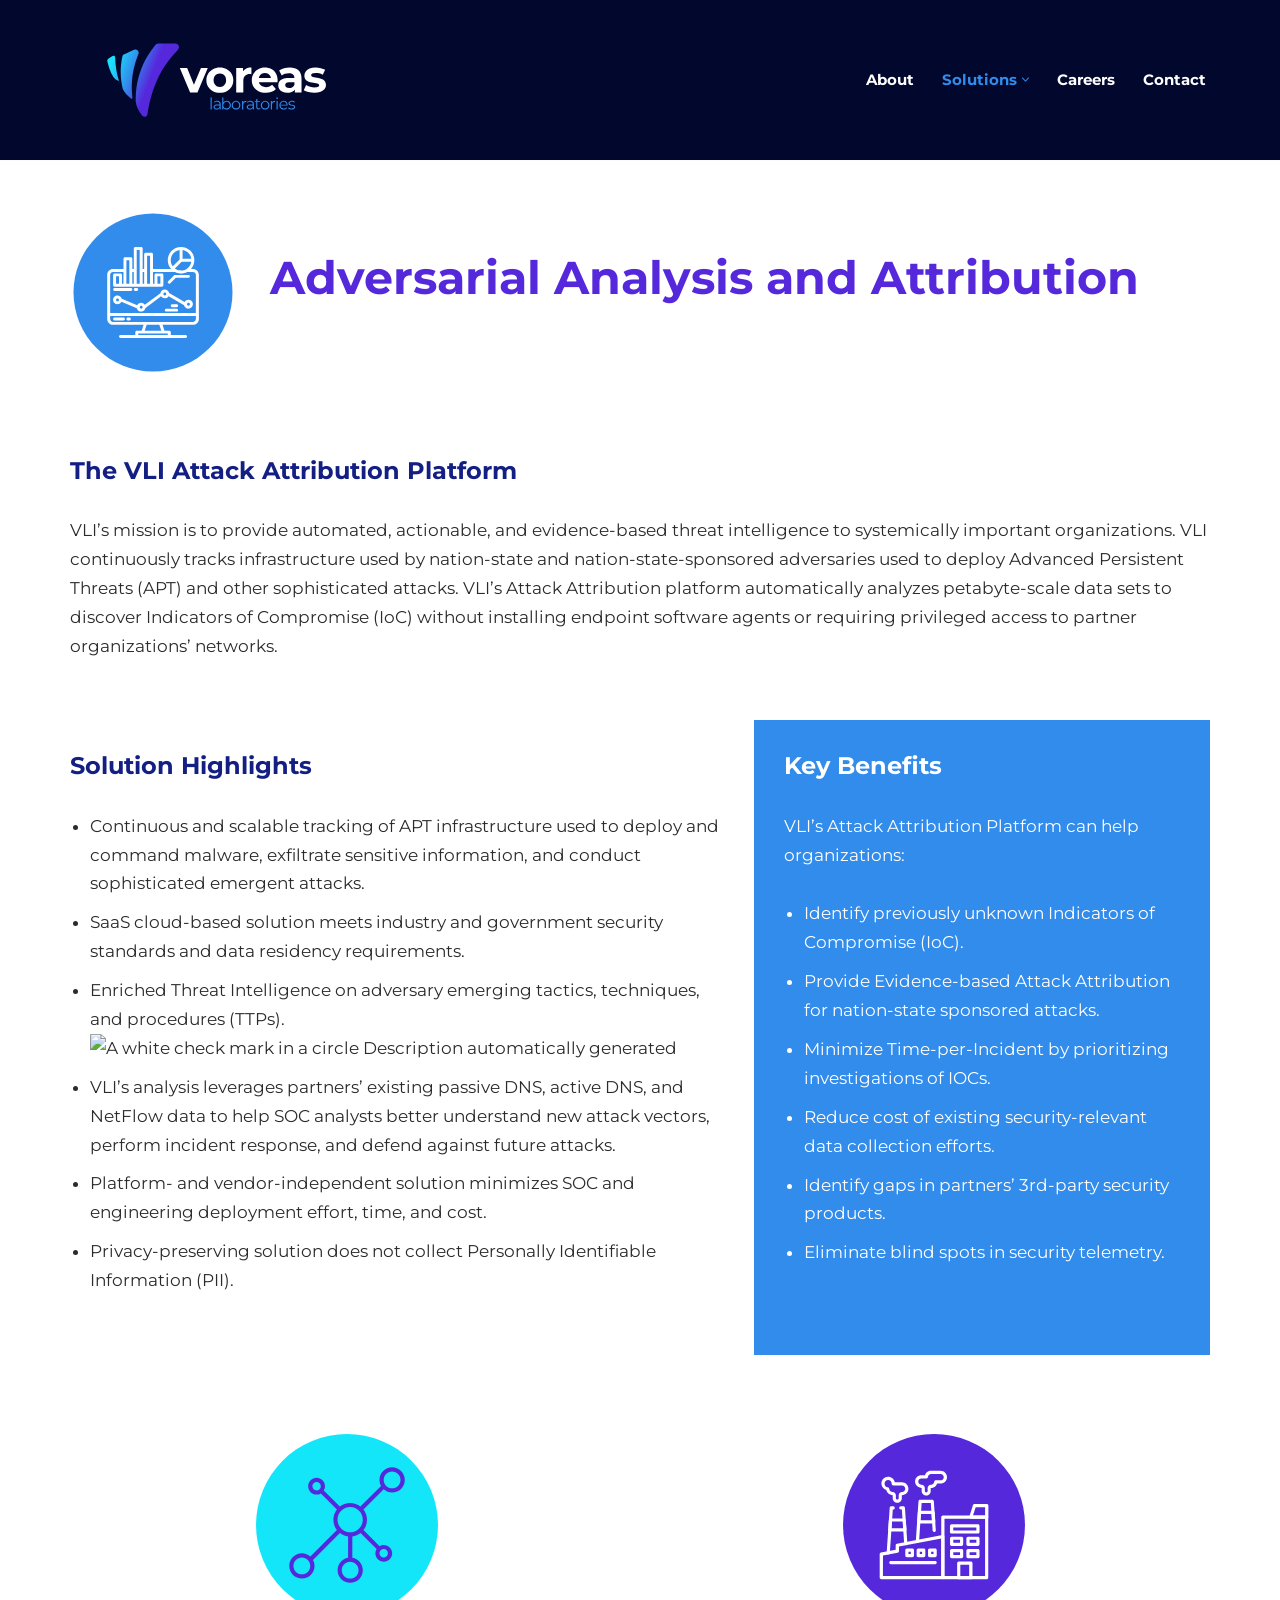
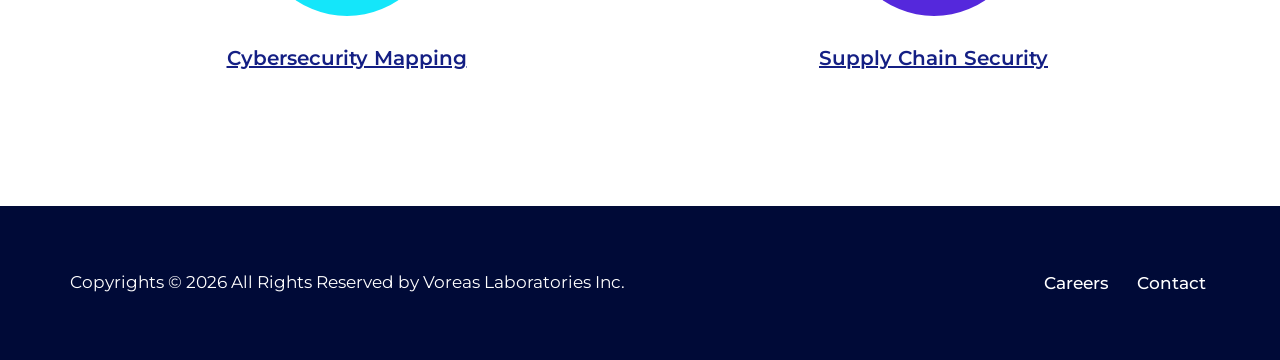
==== commit 88c4f6a0: "Add files via upload" ====
--- a/adversarial-analysis-and-attribution.html
+++ b/adversarial-analysis-and-attribution.html
@@ -8,15 +8,13 @@
 	<link rel="profile" href="http://gmpg.org/xfn/11">
 		<title>Adversarial Analysis and Attribution &#8211; Voreas</title>
 <meta name="robots" content="max-image-preview:large">
-	<style>img:is([sizes="auto" i], [sizes^="auto," i]) { contain-intrinsic-size: 3000px 1500px }</style>
-	<link rel="dns-prefetch" href="//fonts.googleapis.com">
+<link rel="dns-prefetch" href="//fonts.googleapis.com">
 <link rel="alternate" type="application/rss+xml" title="Voreas &raquo; Feed" href="http://voreas.tech/feed/">
 <link rel="alternate" type="application/rss+xml" title="Voreas &raquo; Comments Feed" href="http://voreas.tech/comments/feed/">
-<script>
-window._wpemojiSettings = {"baseUrl":"https:\/\/s.w.org\/images\/core\/emoji\/15.0.3\/72x72\/","ext":".png","svgUrl":"https:\/\/s.w.org\/images\/core\/emoji\/15.0.3\/svg\/","svgExt":".svg","source":{"concatemoji":"http:\/\/voreas.tech\/wp-includes\/js\/wp-emoji-release.min.js?ver=6.7.2"}};
-/*! This file is auto-generated */
-!function(i,n){var o,s,e;function c(e){try{var t={supportTests:e,timestamp:(new Date).valueOf()};sessionStorage.setItem(o,JSON.stringify(t))}catch(e){}}function p(e,t,n){e.clearRect(0,0,e.canvas.width,e.canvas.height),e.fillText(t,0,0);var t=new Uint32Array(e.getImageData(0,0,e.canvas.width,e.canvas.height).data),r=(e.clearRect(0,0,e.canvas.width,e.canvas.height),e.fillText(n,0,0),new Uint32Array(e.getImageData(0,0,e.canvas.width,e.canvas.height).data));return t.every(function(e,t){return e===r[t]})}function u(e,t,n){switch(t){case"flag":return n(e,"🏳️‍⚧️","🏳️​⚧️")?!1:!n(e,"🇺🇳","🇺​🇳")&&!n(e,"🏴󠁧󠁢󠁥󠁮󠁧󠁿","🏴​󠁧​󠁢​󠁥​󠁮​󠁧​󠁿");case"emoji":return!n(e,"🐦‍⬛","🐦​⬛")}return!1}function f(e,t,n){var r="undefined"!=typeof WorkerGlobalScope&&self instanceof WorkerGlobalScope?new OffscreenCanvas(300,150):i.createElement("canvas"),a=r.getContext("2d",{willReadFrequently:!0}),o=(a.textBaseline="top",a.font="600 32px Arial",{});return e.forEach(function(e){o[e]=t(a,e,n)}),o}function t(e){var t=i.createElement("script");t.src=e,t.defer=!0,i.head.appendChild(t)}"undefined"!=typeof Promise&&(o="wpEmojiSettingsSupports",s=["flag","emoji"],n.supports={everything:!0,everythingExceptFlag:!0},e=new Promise(function(e){i.addEventListener("DOMContentLoaded",e,{once:!0})}),new Promise(function(t){var n=function(){try{var e=JSON.parse(sessionStorage.getItem(o));if("object"==typeof e&&"number"==typeof e.timestamp&&(new Date).valueOf()<e.timestamp+604800&&"object"==typeof e.supportTests)return e.supportTests}catch(e){}return null}();if(!n){if("undefined"!=typeof Worker&&"undefined"!=typeof OffscreenCanvas&&"undefined"!=typeof URL&&URL.createObjectURL&&"undefined"!=typeof Blob)try{var e="postMessage("+f.toString()+"("+[JSON.stringify(s),u.toString(),p.toString()].join(",")+"));",r=new Blob([e],{type:"text/javascript"}),a=new Worker(URL.createObjectURL(r),{name:"wpTestEmojiSupports"});return void(a.onmessage=function(e){c(n=e.data),a.terminate(),t(n)})}catch(e){}c(n=f(s,u,p))}t(n)}).then(function(e){for(var t in e)n.supports[t]=e[t],n.supports.everything=n.supports.everything&&n.supports[t],"flag"!==t&&(n.supports.everythingExceptFlag=n.supports.everythingExceptFlag&&n.supports[t]);n.supports.everythingExceptFlag=n.supports.everythingExceptFlag&&!n.supports.flag,n.DOMReady=!1,n.readyCallback=function(){n.DOMReady=!0}}).then(function(){return e}).then(function(){var e;n.supports.everything||(n.readyCallback(),(e=n.source||{}).concatemoji?t(e.concatemoji):e.wpemoji&&e.twemoji&&(t(e.twemoji),t(e.wpemoji)))}))}((window,document),window._wpemojiSettings);
-</script>
+<link rel="alternate" title="oEmbed (JSON)" type="application/json+oembed" href="http://voreas.tech/wp-json/oembed/1.0/embed?url=http%3A%2F%2Fvoreas.tech%2Fadversarial-analysis-and-attribution%2F">
+<link rel="alternate" title="oEmbed (XML)" type="text/xml+oembed" href="http://voreas.tech/wp-json/oembed/1.0/embed?url=http%3A%2F%2Fvoreas.tech%2Fadversarial-analysis-and-attribution%2F&#038;format=xml">
+<style id="wp-img-auto-sizes-contain-inline-css">img:is([sizes=auto i],[sizes^="auto," i]){contain-intrinsic-size:3000px 1500px}
+/*# sourceURL=wp-img-auto-sizes-contain-inline-css */</style>
 <style id="wp-emoji-styles-inline-css">img.wp-smiley, img.emoji {
 		display: inline !important;
 		border: none !important;
@@ -27,17 +25,23 @@
 		vertical-align: -0.1em !important;
 		background: none !important;
 		padding: 0 !important;
-	}</style>
+	}
+/*# sourceURL=wp-emoji-styles-inline-css */</style>
 <link rel="stylesheet" id="wp-block-library-css" href="./css/dist-block-library-style.min.css" media="all">
-<style id="otter-advanced-columns-style-inline-css">.wp-block-themeisle-blocks-advanced-columns-separators{position:absolute;left:0;width:100%;overflow-x:clip}.wp-block-themeisle-blocks-advanced-columns-separators.top{top:0}.wp-block-themeisle-blocks-advanced-columns-separators.bottom{bottom:0}.wp-block-themeisle-blocks-advanced-columns-separators.bottom svg{position:absolute;bottom:0}.wp-block-themeisle-blocks-advanced-columns-separators svg{height:100px}.wp-block-themeisle-blocks-advanced-columns-separators .rotate{transform:rotate(180deg)}html[lang=ja] .wp-block-themeisle-blocks-advanced-columns .innerblocks-wrap,html[lang=ko] .wp-block-themeisle-blocks-advanced-columns .innerblocks-wrap,html[lang=zh] .wp-block-themeisle-blocks-advanced-columns .innerblocks-wrap,html[lang=zh-Hans] .wp-block-themeisle-blocks-advanced-columns .innerblocks-wrap,html[lang=zh-Hant] .wp-block-themeisle-blocks-advanced-columns .innerblocks-wrap{word-break:normal}.wp-block-themeisle-blocks-advanced-columns{--background: transparent;--columns-width: 100%;--horizontal-align: unset;background:var(--background);justify-content:var(--horizontal-align);transition:.3s}.wp-block-themeisle-blocks-advanced-columns .wp-themeisle-block-overlay,.wp-block-themeisle-blocks-advanced-columns .wp-block-themeisle-blocks-advanced-columns-overlay{position:absolute;width:100%;height:100%;top:0;left:0}.wp-block-themeisle-blocks-advanced-columns .wp-block-themeisle-blocks-advanced-column:only-child{max-width:var(--columns-width)}.wp-block-themeisle-blocks-advanced-columns .wp-block-themeisle-blocks-advanced-column{--background: transparent;--background-color-hover: var( --background );--link-color: inherit;background:var(--background);transition:.3s}.wp-block-themeisle-blocks-advanced-columns .wp-block-themeisle-blocks-advanced-column:hover{background:var(--background-color-hover)}.wp-block-themeisle-blocks-advanced-columns .wp-block-themeisle-blocks-advanced-column>*{position:relative}.wp-block-themeisle-blocks-advanced-columns .wp-block-themeisle-blocks-advanced-column .wp-block-themeisle-blocks-advanced-column-overlay{position:absolute;width:100%;height:100%;top:0;left:0}.wp-block-themeisle-blocks-advanced-columns .wp-block-themeisle-blocks-advanced-column .wp-block-themeisle-blocks-slider{display:grid}.wp-block-themeisle-blocks-advanced-columns .wp-block-themeisle-blocks-advanced-column .aligncenter{margin-left:auto;margin-right:auto}.wp-block-themeisle-blocks-advanced-columns .wp-block-themeisle-blocks-advanced-column.has-dark-bg{color:var(--text-color, var(--nv-text-dark-bg, #fff))}.wp-block-themeisle-blocks-advanced-columns .wp-block-themeisle-blocks-advanced-column.has-light-bg{color:var(--text-color, var(--nv-text-color, #000))}.wp-block-themeisle-blocks-advanced-columns.has-default-gap .wp-block-themeisle-blocks-advanced-column{margin-left:10px;margin-right:10px}.wp-block-themeisle-blocks-advanced-columns.has-nogap-gap .wp-block-themeisle-blocks-advanced-column{margin-left:0;margin-right:0}.wp-block-themeisle-blocks-advanced-columns.has-narrow-gap .wp-block-themeisle-blocks-advanced-column{margin-left:5px;margin-right:5px}.wp-block-themeisle-blocks-advanced-columns.has-extended-gap .wp-block-themeisle-blocks-advanced-column{margin-left:15px;margin-right:15px}.wp-block-themeisle-blocks-advanced-columns.has-wide-gap .wp-block-themeisle-blocks-advanced-column{margin-left:20px;margin-right:20px}.wp-block-themeisle-blocks-advanced-columns.has-wider-gap .wp-block-themeisle-blocks-advanced-column{margin-left:30px;margin-right:30px}.wp-block-themeisle-blocks-advanced-columns.has-dark-bg{color:var(--text-color, var(--nv-text-dark-bg, #fff))}.wp-block-themeisle-blocks-advanced-columns.has-light-bg{color:var(--text-color, var(--nv-text-color, #000))}.wp-block-themeisle-blocks-advanced-columns>.innerblocks-wrap:not(:first-child,:last-child){z-index:1}@media(min-width: 960px){.wp-block-themeisle-blocks-advanced-columns{display:flex;position:relative}.wp-block-themeisle-blocks-advanced-columns.has-vertical-flex-start>.innerblocks-wrap,.wp-block-themeisle-blocks-advanced-columns.has-vertical-top>.innerblocks-wrap{align-items:flex-start}.wp-block-themeisle-blocks-advanced-columns.has-vertical-center>.innerblocks-wrap{align-items:center}.wp-block-themeisle-blocks-advanced-columns.has-vertical-flex-end>.innerblocks-wrap,.wp-block-themeisle-blocks-advanced-columns.has-vertical-bottom>.innerblocks-wrap{align-items:flex-end}.wp-block-themeisle-blocks-advanced-columns .innerblocks-wrap{display:flex;flex-basis:100%;word-break:keep-all;max-width:var(--columns-width)}.wp-block-themeisle-blocks-advanced-columns .innerblocks-wrap .wp-block-themeisle-blocks-advanced-column{position:relative}.wp-block-themeisle-blocks-advanced-columns .innerblocks-wrap .wp-block-themeisle-blocks-advanced-column:first-child{margin-left:0}.wp-block-themeisle-blocks-advanced-columns .innerblocks-wrap .wp-block-themeisle-blocks-advanced-column:last-child{margin-right:0}.wp-block-themeisle-blocks-advanced-columns.hide-in-desktop{display:none}.wp-block-themeisle-blocks-advanced-columns.has-1-columns.has-desktop-equal-layout>.innerblocks-wrap>.wp-block-themeisle-blocks-advanced-column{flex-basis:100%}.wp-block-themeisle-blocks-advanced-columns.has-2-columns.has-desktop-equal-layout>.innerblocks-wrap>.wp-block-themeisle-blocks-advanced-column{flex-basis:50%}.wp-block-themeisle-blocks-advanced-columns.has-2-columns.has-desktop-oneTwo-layout>.innerblocks-wrap>.wp-block-themeisle-blocks-advanced-column{flex-basis:33.34%}.wp-block-themeisle-blocks-advanced-columns.has-2-columns.has-desktop-oneTwo-layout>.innerblocks-wrap>.wp-block-themeisle-blocks-advanced-column:last-child{flex-basis:66.66%}.wp-block-themeisle-blocks-advanced-columns.has-2-columns.has-desktop-twoOne-layout>.innerblocks-wrap>.wp-block-themeisle-blocks-advanced-column{flex-basis:33.34%}.wp-block-themeisle-blocks-advanced-columns.has-2-columns.has-desktop-twoOne-layout>.innerblocks-wrap>.wp-block-themeisle-blocks-advanced-column:first-child{flex-basis:66.66%}.wp-block-themeisle-blocks-advanced-columns.has-3-columns.has-desktop-equal-layout>.innerblocks-wrap>.wp-block-themeisle-blocks-advanced-column{flex-basis:33.33%}.wp-block-themeisle-blocks-advanced-columns.has-3-columns.has-desktop-oneOneTwo-layout>.innerblocks-wrap>.wp-block-themeisle-blocks-advanced-column{flex-basis:25%}.wp-block-themeisle-blocks-advanced-columns.has-3-columns.has-desktop-oneOneTwo-layout>.innerblocks-wrap>.wp-block-themeisle-blocks-advanced-column:last-child{flex-basis:50%}.wp-block-themeisle-blocks-advanced-columns.has-3-columns.has-desktop-twoOneOne-layout>.innerblocks-wrap>.wp-block-themeisle-blocks-advanced-column{flex-basis:25%}.wp-block-themeisle-blocks-advanced-columns.has-3-columns.has-desktop-twoOneOne-layout>.innerblocks-wrap>.wp-block-themeisle-blocks-advanced-column:first-child{flex-basis:50%}.wp-block-themeisle-blocks-advanced-columns.has-3-columns.has-desktop-oneTwoOne-layout>.innerblocks-wrap>.wp-block-themeisle-blocks-advanced-column{flex-basis:50%}.wp-block-themeisle-blocks-advanced-columns.has-3-columns.has-desktop-oneTwoOne-layout>.innerblocks-wrap>.wp-block-themeisle-blocks-advanced-column:first-child{flex-basis:25%}.wp-block-themeisle-blocks-advanced-columns.has-3-columns.has-desktop-oneTwoOne-layout>.innerblocks-wrap>.wp-block-themeisle-blocks-advanced-column:last-child{flex-basis:25%}.wp-block-themeisle-blocks-advanced-columns.has-3-columns.has-desktop-oneThreeOne-layout>.innerblocks-wrap>.wp-block-themeisle-blocks-advanced-column{flex-basis:60%}.wp-block-themeisle-blocks-advanced-columns.has-3-columns.has-desktop-oneThreeOne-layout>.innerblocks-wrap>.wp-block-themeisle-blocks-advanced-column:first-child{flex-basis:20%}.wp-block-themeisle-blocks-advanced-columns.has-3-columns.has-desktop-oneThreeOne-layout>.innerblocks-wrap>.wp-block-themeisle-blocks-advanced-column:last-child{flex-basis:20%}.wp-block-themeisle-blocks-advanced-columns.has-4-columns.has-desktop-equal-layout>.innerblocks-wrap>.wp-block-themeisle-blocks-advanced-column{flex-basis:25%}.wp-block-themeisle-blocks-advanced-columns.has-5-columns.has-desktop-equal-layout>.innerblocks-wrap>.wp-block-themeisle-blocks-advanced-column{flex-basis:20%}.wp-block-themeisle-blocks-advanced-columns.has-6-columns.has-desktop-equal-layout>.innerblocks-wrap>.wp-block-themeisle-blocks-advanced-column{flex-basis:16.66%}}@media(min-width: 600px)and (max-width: 960px){.wp-block-themeisle-blocks-advanced-columns{display:flex;position:relative}.wp-block-themeisle-blocks-advanced-columns .innerblocks-wrap{display:flex;flex-basis:100%;word-break:keep-all;max-width:var(--columns-width)}.wp-block-themeisle-blocks-advanced-columns .innerblocks-wrap .wp-block-themeisle-blocks-advanced-column{position:relative;flex:1}.wp-block-themeisle-blocks-advanced-columns.hide-in-tablet{display:none}.wp-block-themeisle-blocks-advanced-columns.has-2-columns.has-tablet-oneTwo-layout>.innerblocks-wrap>.wp-block-themeisle-blocks-advanced-column:last-child{flex:2}.wp-block-themeisle-blocks-advanced-columns.has-2-columns.has-tablet-twoOne-layout>.innerblocks-wrap>.wp-block-themeisle-blocks-advanced-column:first-child{flex:2}.wp-block-themeisle-blocks-advanced-columns.has-3-columns.has-tablet-oneOneTwo-layout>.innerblocks-wrap>.wp-block-themeisle-blocks-advanced-column:last-child{flex:2}.wp-block-themeisle-blocks-advanced-columns.has-3-columns.has-tablet-twoOneOne-layout>.innerblocks-wrap>.wp-block-themeisle-blocks-advanced-column:first-child{flex:2}.wp-block-themeisle-blocks-advanced-columns.has-3-columns.has-tablet-oneTwoOne-layout>.innerblocks-wrap>.wp-block-themeisle-blocks-advanced-column{flex:2}.wp-block-themeisle-blocks-advanced-columns.has-3-columns.has-tablet-oneTwoOne-layout>.innerblocks-wrap>.wp-block-themeisle-blocks-advanced-column:first-child{flex:1}.wp-block-themeisle-blocks-advanced-columns.has-3-columns.has-tablet-oneTwoOne-layout>.innerblocks-wrap>.wp-block-themeisle-blocks-advanced-column:last-child{flex:1}.wp-block-themeisle-blocks-advanced-columns.has-3-columns.has-tablet-oneThreeOne-layout>.innerblocks-wrap>.wp-block-themeisle-blocks-advanced-column{flex:3}.wp-block-themeisle-blocks-advanced-columns.has-3-columns.has-tablet-oneThreeOne-layout>.innerblocks-wrap>.wp-block-themeisle-blocks-advanced-column:first-child{flex:1}.wp-block-themeisle-blocks-advanced-columns.has-3-columns.has-tablet-oneThreeOne-layout>.innerblocks-wrap>.wp-block-themeisle-blocks-advanced-column:last-child{flex:1}.wp-block-themeisle-blocks-advanced-columns:not(.has-tablet-collapsedRows-layout).has-vertical-flex-start>.innerblocks-wrap,.wp-block-themeisle-blocks-advanced-columns:not(.has-tablet-collapsedRows-layout).has-vertical-top>.innerblocks-wrap{align-items:flex-start}.wp-block-themeisle-blocks-advanced-columns:not(.has-tablet-collapsedRows-layout).has-vertical-center>.innerblocks-wrap{align-items:center}.wp-block-themeisle-blocks-advanced-columns:not(.has-tablet-collapsedRows-layout).has-vertical-flex-end>.innerblocks-wrap,.wp-block-themeisle-blocks-advanced-columns:not(.has-tablet-collapsedRows-layout).has-vertical-bottom>.innerblocks-wrap{align-items:flex-end}.wp-block-themeisle-blocks-advanced-columns.has-tablet-collapsedRows-layout>.innerblocks-wrap{flex-direction:column}.wp-block-themeisle-blocks-advanced-columns.has-tablet-collapsedRows-layout.has-reverse-columns-tablet>.innerblocks-wrap{flex-direction:column-reverse}.wp-block-themeisle-blocks-advanced-columns.has-tablet-twoColumnGrid-layout>.innerblocks-wrap{display:flex;flex-wrap:wrap}.wp-block-themeisle-blocks-advanced-columns.has-tablet-twoColumnGrid-layout>.innerblocks-wrap>.wp-block-themeisle-blocks-advanced-column{flex:1 1 40%}.wp-block-themeisle-blocks-advanced-columns.has-tablet-threeColumnGrid-layout>.innerblocks-wrap{display:flex;flex-wrap:wrap}.wp-block-themeisle-blocks-advanced-columns.has-tablet-threeColumnGrid-layout>.innerblocks-wrap>.wp-block-themeisle-blocks-advanced-column{flex:1 1 30%}}@media(max-width: 600px){.wp-block-themeisle-blocks-advanced-columns{display:flex;position:relative}.wp-block-themeisle-blocks-advanced-columns .innerblocks-wrap{display:flex;flex-basis:100%;word-break:keep-all;max-width:var(--columns-width)}.wp-block-themeisle-blocks-advanced-columns .innerblocks-wrap .wp-block-themeisle-blocks-advanced-column{position:relative;flex:1}.wp-block-themeisle-blocks-advanced-columns.hide-in-mobile{display:none}.wp-block-themeisle-blocks-advanced-columns.has-2-columns.has-mobile-oneTwo-layout>.innerblocks-wrap>.wp-block-themeisle-blocks-advanced-column:last-child{flex:2}.wp-block-themeisle-blocks-advanced-columns.has-2-columns.has-mobile-twoOne-layout>.innerblocks-wrap>.wp-block-themeisle-blocks-advanced-column:first-child{flex:2}.wp-block-themeisle-blocks-advanced-columns.has-3-columns.has-mobile-oneOneTwo-layout>.innerblocks-wrap>.wp-block-themeisle-blocks-advanced-column:last-child{flex:2}.wp-block-themeisle-blocks-advanced-columns.has-3-columns.has-mobile-twoOneOne-layout>.innerblocks-wrap>.wp-block-themeisle-blocks-advanced-column:first-child{flex:2}.wp-block-themeisle-blocks-advanced-columns.has-3-columns.has-mobile-oneTwoOne-layout>.innerblocks-wrap>.wp-block-themeisle-blocks-advanced-column{flex:2}.wp-block-themeisle-blocks-advanced-columns.has-3-columns.has-mobile-oneTwoOne-layout>.innerblocks-wrap>.wp-block-themeisle-blocks-advanced-column:first-child{flex:1}.wp-block-themeisle-blocks-advanced-columns.has-3-columns.has-mobile-oneTwoOne-layout>.innerblocks-wrap>.wp-block-themeisle-blocks-advanced-column:last-child{flex:1}.wp-block-themeisle-blocks-advanced-columns.has-3-columns.has-mobile-oneThreeOne-layout>.innerblocks-wrap>.wp-block-themeisle-blocks-advanced-column{flex:3}.wp-block-themeisle-blocks-advanced-columns.has-3-columns.has-mobile-oneThreeOne-layout>.innerblocks-wrap>.wp-block-themeisle-blocks-advanced-column:first-child{flex:1}.wp-block-themeisle-blocks-advanced-columns.has-3-columns.has-mobile-oneThreeOne-layout>.innerblocks-wrap>.wp-block-themeisle-blocks-advanced-column:last-child{flex:1}.wp-block-themeisle-blocks-advanced-columns:not(.has-mobile-collapsedRows-layout).has-vertical-flex-start>.innerblocks-wrap,.wp-block-themeisle-blocks-advanced-columns:not(.has-mobile-collapsedRows-layout).has-vertical-top>.innerblocks-wrap{align-items:flex-start}.wp-block-themeisle-blocks-advanced-columns:not(.has-mobile-collapsedRows-layout).has-vertical-center>.innerblocks-wrap{align-items:center}.wp-block-themeisle-blocks-advanced-columns:not(.has-mobile-collapsedRows-layout).has-vertical-flex-end>.innerblocks-wrap,.wp-block-themeisle-blocks-advanced-columns:not(.has-mobile-collapsedRows-layout).has-vertical-bottom>.innerblocks-wrap{align-items:flex-end}.wp-block-themeisle-blocks-advanced-columns.has-mobile-collapsedRows-layout>.innerblocks-wrap{flex-direction:column}.wp-block-themeisle-blocks-advanced-columns.has-mobile-collapsedRows-layout.has-reverse-columns-mobile>.innerblocks-wrap{flex-direction:column-reverse}.wp-block-themeisle-blocks-advanced-columns.has-mobile-twoColumnGrid-layout>.innerblocks-wrap{display:flex;flex-wrap:wrap}.wp-block-themeisle-blocks-advanced-columns.has-mobile-twoColumnGrid-layout>.innerblocks-wrap>.wp-block-themeisle-blocks-advanced-column{flex:1 1 40%}.wp-block-themeisle-blocks-advanced-columns.has-mobile-threeColumnGrid-layout>.innerblocks-wrap{display:flex;flex-wrap:wrap}.wp-block-themeisle-blocks-advanced-columns.has-mobile-threeColumnGrid-layout>.innerblocks-wrap>.wp-block-themeisle-blocks-advanced-column{flex:1 1 30%}}/*# sourceMappingURL=style.css.map */</style>
 <style id="classic-theme-styles-inline-css">/*! This file is auto-generated */
-.wp-block-button__link{color:#fff;background-color:#32373c;border-radius:9999px;box-shadow:none;text-decoration:none;padding:calc(.667em + 2px) calc(1.333em + 2px);font-size:1.125em}.wp-block-file__button{background:#32373c;color:#fff;text-decoration:none}</style>
-<style id="global-styles-inline-css">:root{--wp--preset--aspect-ratio--square: 1;--wp--preset--aspect-ratio--4-3: 4/3;--wp--preset--aspect-ratio--3-4: 3/4;--wp--preset--aspect-ratio--3-2: 3/2;--wp--preset--aspect-ratio--2-3: 2/3;--wp--preset--aspect-ratio--16-9: 16/9;--wp--preset--aspect-ratio--9-16: 9/16;--wp--preset--color--black: #000000;--wp--preset--color--cyan-bluish-gray: #abb8c3;--wp--preset--color--white: #ffffff;--wp--preset--color--pale-pink: #f78da7;--wp--preset--color--vivid-red: #cf2e2e;--wp--preset--color--luminous-vivid-orange: #ff6900;--wp--preset--color--luminous-vivid-amber: #fcb900;--wp--preset--color--light-green-cyan: #7bdcb5;--wp--preset--color--vivid-green-cyan: #00d084;--wp--preset--color--pale-cyan-blue: #8ed1fc;--wp--preset--color--vivid-cyan-blue: #0693e3;--wp--preset--color--vivid-purple: #9b51e0;--wp--preset--color--neve-link-color: var(--nv-primary-accent);--wp--preset--color--neve-link-hover-color: var(--nv-secondary-accent);--wp--preset--color--nv-site-bg: var(--nv-site-bg);--wp--preset--color--nv-light-bg: var(--nv-light-bg);--wp--preset--color--nv-dark-bg: var(--nv-dark-bg);--wp--preset--color--neve-text-color: var(--nv-text-color);--wp--preset--color--nv-text-dark-bg: var(--nv-text-dark-bg);--wp--preset--color--nv-c-1: var(--nv-c-1);--wp--preset--color--nv-c-2: var(--nv-c-2);--wp--preset--gradient--vivid-cyan-blue-to-vivid-purple: linear-gradient(135deg,rgba(6,147,227,1) 0%,rgb(155,81,224) 100%);--wp--preset--gradient--light-green-cyan-to-vivid-green-cyan: linear-gradient(135deg,rgb(122,220,180) 0%,rgb(0,208,130) 100%);--wp--preset--gradient--luminous-vivid-amber-to-luminous-vivid-orange: linear-gradient(135deg,rgba(252,185,0,1) 0%,rgba(255,105,0,1) 100%);--wp--preset--gradient--luminous-vivid-orange-to-vivid-red: linear-gradient(135deg,rgba(255,105,0,1) 0%,rgb(207,46,46) 100%);--wp--preset--gradient--very-light-gray-to-cyan-bluish-gray: linear-gradient(135deg,rgb(238,238,238) 0%,rgb(169,184,195) 100%);--wp--preset--gradient--cool-to-warm-spectrum: linear-gradient(135deg,rgb(74,234,220) 0%,rgb(151,120,209) 20%,rgb(207,42,186) 40%,rgb(238,44,130) 60%,rgb(251,105,98) 80%,rgb(254,248,76) 100%);--wp--preset--gradient--blush-light-purple: linear-gradient(135deg,rgb(255,206,236) 0%,rgb(152,150,240) 100%);--wp--preset--gradient--blush-bordeaux: linear-gradient(135deg,rgb(254,205,165) 0%,rgb(254,45,45) 50%,rgb(107,0,62) 100%);--wp--preset--gradient--luminous-dusk: linear-gradient(135deg,rgb(255,203,112) 0%,rgb(199,81,192) 50%,rgb(65,88,208) 100%);--wp--preset--gradient--pale-ocean: linear-gradient(135deg,rgb(255,245,203) 0%,rgb(182,227,212) 50%,rgb(51,167,181) 100%);--wp--preset--gradient--electric-grass: linear-gradient(135deg,rgb(202,248,128) 0%,rgb(113,206,126) 100%);--wp--preset--gradient--midnight: linear-gradient(135deg,rgb(2,3,129) 0%,rgb(40,116,252) 100%);--wp--preset--font-size--small: 13px;--wp--preset--font-size--medium: 20px;--wp--preset--font-size--large: 36px;--wp--preset--font-size--x-large: 42px;--wp--preset--spacing--20: 0.44rem;--wp--preset--spacing--30: 0.67rem;--wp--preset--spacing--40: 1rem;--wp--preset--spacing--50: 1.5rem;--wp--preset--spacing--60: 2.25rem;--wp--preset--spacing--70: 3.38rem;--wp--preset--spacing--80: 5.06rem;--wp--preset--shadow--natural: 6px 6px 9px rgba(0, 0, 0, 0.2);--wp--preset--shadow--deep: 12px 12px 50px rgba(0, 0, 0, 0.4);--wp--preset--shadow--sharp: 6px 6px 0px rgba(0, 0, 0, 0.2);--wp--preset--shadow--outlined: 6px 6px 0px -3px rgba(255, 255, 255, 1), 6px 6px rgba(0, 0, 0, 1);--wp--preset--shadow--crisp: 6px 6px 0px rgba(0, 0, 0, 1);}:where(.is-layout-flex){gap: 0.5em;}:where(.is-layout-grid){gap: 0.5em;}body .is-layout-flex{display: flex;}.is-layout-flex{flex-wrap: wrap;align-items: center;}.is-layout-flex > :is(*, div){margin: 0;}body .is-layout-grid{display: grid;}.is-layout-grid > :is(*, div){margin: 0;}:where(.wp-block-columns.is-layout-flex){gap: 2em;}:where(.wp-block-columns.is-layout-grid){gap: 2em;}:where(.wp-block-post-template.is-layout-flex){gap: 1.25em;}:where(.wp-block-post-template.is-layout-grid){gap: 1.25em;}.has-black-color{color: var(--wp--preset--color--black) !important;}.has-cyan-bluish-gray-color{color: var(--wp--preset--color--cyan-bluish-gray) !important;}.has-white-color{color: var(--wp--preset--color--white) !important;}.has-pale-pink-color{color: var(--wp--preset--color--pale-pink) !important;}.has-vivid-red-color{color: var(--wp--preset--color--vivid-red) !important;}.has-luminous-vivid-orange-color{color: var(--wp--preset--color--luminous-vivid-orange) !important;}.has-luminous-vivid-amber-color{color: var(--wp--preset--color--luminous-vivid-amber) !important;}.has-light-green-cyan-color{color: var(--wp--preset--color--light-green-cyan) !important;}.has-vivid-green-cyan-color{color: var(--wp--preset--color--vivid-green-cyan) !important;}.has-pale-cyan-blue-color{color: var(--wp--preset--color--pale-cyan-blue) !important;}.has-vivid-cyan-blue-color{color: var(--wp--preset--color--vivid-cyan-blue) !important;}.has-vivid-purple-color{color: var(--wp--preset--color--vivid-purple) !important;}.has-neve-link-color-color{color: var(--wp--preset--color--neve-link-color) !important;}.has-neve-link-hover-color-color{color: var(--wp--preset--color--neve-link-hover-color) !important;}.has-nv-site-bg-color{color: var(--wp--preset--color--nv-site-bg) !important;}.has-nv-light-bg-color{color: var(--wp--preset--color--nv-light-bg) !important;}.has-nv-dark-bg-color{color: var(--wp--preset--color--nv-dark-bg) !important;}.has-neve-text-color-color{color: var(--wp--preset--color--neve-text-color) !important;}.has-nv-text-dark-bg-color{color: var(--wp--preset--color--nv-text-dark-bg) !important;}.has-nv-c-1-color{color: var(--wp--preset--color--nv-c-1) !important;}.has-nv-c-2-color{color: var(--wp--preset--color--nv-c-2) !important;}.has-black-background-color{background-color: var(--wp--preset--color--black) !important;}.has-cyan-bluish-gray-background-color{background-color: var(--wp--preset--color--cyan-bluish-gray) !important;}.has-white-background-color{background-color: var(--wp--preset--color--white) !important;}.has-pale-pink-background-color{background-color: var(--wp--preset--color--pale-pink) !important;}.has-vivid-red-background-color{background-color: var(--wp--preset--color--vivid-red) !important;}.has-luminous-vivid-orange-background-color{background-color: var(--wp--preset--color--luminous-vivid-orange) !important;}.has-luminous-vivid-amber-background-color{background-color: var(--wp--preset--color--luminous-vivid-amber) !important;}.has-light-green-cyan-background-color{background-color: var(--wp--preset--color--light-green-cyan) !important;}.has-vivid-green-cyan-background-color{background-color: var(--wp--preset--color--vivid-green-cyan) !important;}.has-pale-cyan-blue-background-color{background-color: var(--wp--preset--color--pale-cyan-blue) !important;}.has-vivid-cyan-blue-background-color{background-color: var(--wp--preset--color--vivid-cyan-blue) !important;}.has-vivid-purple-background-color{background-color: var(--wp--preset--color--vivid-purple) !important;}.has-neve-link-color-background-color{background-color: var(--wp--preset--color--neve-link-color) !important;}.has-neve-link-hover-color-background-color{background-color: var(--wp--preset--color--neve-link-hover-color) !important;}.has-nv-site-bg-background-color{background-color: var(--wp--preset--color--nv-site-bg) !important;}.has-nv-light-bg-background-color{background-color: var(--wp--preset--color--nv-light-bg) !important;}.has-nv-dark-bg-background-color{background-color: var(--wp--preset--color--nv-dark-bg) !important;}.has-neve-text-color-background-color{background-color: var(--wp--preset--color--neve-text-color) !important;}.has-nv-text-dark-bg-background-color{background-color: var(--wp--preset--color--nv-text-dark-bg) !important;}.has-nv-c-1-background-color{background-color: var(--wp--preset--color--nv-c-1) !important;}.has-nv-c-2-background-color{background-color: var(--wp--preset--color--nv-c-2) !important;}.has-black-border-color{border-color: var(--wp--preset--color--black) !important;}.has-cyan-bluish-gray-border-color{border-color: var(--wp--preset--color--cyan-bluish-gray) !important;}.has-white-border-color{border-color: var(--wp--preset--color--white) !important;}.has-pale-pink-border-color{border-color: var(--wp--preset--color--pale-pink) !important;}.has-vivid-red-border-color{border-color: var(--wp--preset--color--vivid-red) !important;}.has-luminous-vivid-orange-border-color{border-color: var(--wp--preset--color--luminous-vivid-orange) !important;}.has-luminous-vivid-amber-border-color{border-color: var(--wp--preset--color--luminous-vivid-amber) !important;}.has-light-green-cyan-border-color{border-color: var(--wp--preset--color--light-green-cyan) !important;}.has-vivid-green-cyan-border-color{border-color: var(--wp--preset--color--vivid-green-cyan) !important;}.has-pale-cyan-blue-border-color{border-color: var(--wp--preset--color--pale-cyan-blue) !important;}.has-vivid-cyan-blue-border-color{border-color: var(--wp--preset--color--vivid-cyan-blue) !important;}.has-vivid-purple-border-color{border-color: var(--wp--preset--color--vivid-purple) !important;}.has-neve-link-color-border-color{border-color: var(--wp--preset--color--neve-link-color) !important;}.has-neve-link-hover-color-border-color{border-color: var(--wp--preset--color--neve-link-hover-color) !important;}.has-nv-site-bg-border-color{border-color: var(--wp--preset--color--nv-site-bg) !important;}.has-nv-light-bg-border-color{border-color: var(--wp--preset--color--nv-light-bg) !important;}.has-nv-dark-bg-border-color{border-color: var(--wp--preset--color--nv-dark-bg) !important;}.has-neve-text-color-border-color{border-color: var(--wp--preset--color--neve-text-color) !important;}.has-nv-text-dark-bg-border-color{border-color: var(--wp--preset--color--nv-text-dark-bg) !important;}.has-nv-c-1-border-color{border-color: var(--wp--preset--color--nv-c-1) !important;}.has-nv-c-2-border-color{border-color: var(--wp--preset--color--nv-c-2) !important;}.has-vivid-cyan-blue-to-vivid-purple-gradient-background{background: var(--wp--preset--gradient--vivid-cyan-blue-to-vivid-purple) !important;}.has-light-green-cyan-to-vivid-green-cyan-gradient-background{background: var(--wp--preset--gradient--light-green-cyan-to-vivid-green-cyan) !important;}.has-luminous-vivid-amber-to-luminous-vivid-orange-gradient-background{background: var(--wp--preset--gradient--luminous-vivid-amber-to-luminous-vivid-orange) !important;}.has-luminous-vivid-orange-to-vivid-red-gradient-background{background: var(--wp--preset--gradient--luminous-vivid-orange-to-vivid-red) !important;}.has-very-light-gray-to-cyan-bluish-gray-gradient-background{background: var(--wp--preset--gradient--very-light-gray-to-cyan-bluish-gray) !important;}.has-cool-to-warm-spectrum-gradient-background{background: var(--wp--preset--gradient--cool-to-warm-spectrum) !important;}.has-blush-light-purple-gradient-background{background: var(--wp--preset--gradient--blush-light-purple) !important;}.has-blush-bordeaux-gradient-background{background: var(--wp--preset--gradient--blush-bordeaux) !important;}.has-luminous-dusk-gradient-background{background: var(--wp--preset--gradient--luminous-dusk) !important;}.has-pale-ocean-gradient-background{background: var(--wp--preset--gradient--pale-ocean) !important;}.has-electric-grass-gradient-background{background: var(--wp--preset--gradient--electric-grass) !important;}.has-midnight-gradient-background{background: var(--wp--preset--gradient--midnight) !important;}.has-small-font-size{font-size: var(--wp--preset--font-size--small) !important;}.has-medium-font-size{font-size: var(--wp--preset--font-size--medium) !important;}.has-large-font-size{font-size: var(--wp--preset--font-size--large) !important;}.has-x-large-font-size{font-size: var(--wp--preset--font-size--x-large) !important;}
+.wp-block-button__link{color:#fff;background-color:#32373c;border-radius:9999px;box-shadow:none;text-decoration:none;padding:calc(.667em + 2px) calc(1.333em + 2px);font-size:1.125em}.wp-block-file__button{background:#32373c;color:#fff;text-decoration:none}
+/*# sourceURL=/wp-includes/css/classic-themes.min.css */</style>
+<style id="otter-advanced-columns-style-inline-css">.wp-block-themeisle-blocks-advanced-columns-separators{position:absolute;left:0;width:100%;overflow-x:clip}.wp-block-themeisle-blocks-advanced-columns-separators.top{top:0}.wp-block-themeisle-blocks-advanced-columns-separators.bottom{bottom:0}.wp-block-themeisle-blocks-advanced-columns-separators.bottom svg{position:absolute;bottom:0}.wp-block-themeisle-blocks-advanced-columns-separators svg{height:100px}.wp-block-themeisle-blocks-advanced-columns-separators .rotate{transform:rotate(180deg)}html[lang=ja] .wp-block-themeisle-blocks-advanced-columns .innerblocks-wrap,html[lang=ko] .wp-block-themeisle-blocks-advanced-columns .innerblocks-wrap,html[lang=zh] .wp-block-themeisle-blocks-advanced-columns .innerblocks-wrap,html[lang=zh-Hans] .wp-block-themeisle-blocks-advanced-columns .innerblocks-wrap,html[lang=zh-Hant] .wp-block-themeisle-blocks-advanced-columns .innerblocks-wrap{word-break:normal}.wp-block-themeisle-blocks-advanced-columns{--background: transparent;--columns-width: 100%;--horizontal-align: unset;background:var(--background);justify-content:var(--horizontal-align);transition:.3s}.wp-block-themeisle-blocks-advanced-columns .wp-themeisle-block-overlay,.wp-block-themeisle-blocks-advanced-columns .wp-block-themeisle-blocks-advanced-columns-overlay{position:absolute;width:100%;height:100%;top:0;left:0}.wp-block-themeisle-blocks-advanced-columns .wp-block-themeisle-blocks-advanced-column:only-child{max-width:var(--columns-width)}.wp-block-themeisle-blocks-advanced-columns .wp-block-themeisle-blocks-advanced-column{--background: transparent;--background-color-hover: var( --background );--link-color: inherit;background:var(--background);transition:.3s}.wp-block-themeisle-blocks-advanced-columns .wp-block-themeisle-blocks-advanced-column:hover{background:var(--background-color-hover)}.wp-block-themeisle-blocks-advanced-columns .wp-block-themeisle-blocks-advanced-column>*{position:relative}.wp-block-themeisle-blocks-advanced-columns .wp-block-themeisle-blocks-advanced-column .wp-block-themeisle-blocks-advanced-column-overlay{position:absolute;width:100%;height:100%;top:0;left:0}.wp-block-themeisle-blocks-advanced-columns .wp-block-themeisle-blocks-advanced-column .wp-block-themeisle-blocks-slider{display:grid}.wp-block-themeisle-blocks-advanced-columns .wp-block-themeisle-blocks-advanced-column .aligncenter{margin-left:auto;margin-right:auto}.wp-block-themeisle-blocks-advanced-columns .wp-block-themeisle-blocks-advanced-column.has-dark-bg{color:var(--text-color, var(--nv-text-dark-bg, #fff))}.wp-block-themeisle-blocks-advanced-columns .wp-block-themeisle-blocks-advanced-column.has-light-bg{color:var(--text-color, var(--nv-text-color, #000))}.wp-block-themeisle-blocks-advanced-columns.has-default-gap .wp-block-themeisle-blocks-advanced-column{margin-left:10px;margin-right:10px}.wp-block-themeisle-blocks-advanced-columns.has-nogap-gap .wp-block-themeisle-blocks-advanced-column{margin-left:0;margin-right:0}.wp-block-themeisle-blocks-advanced-columns.has-narrow-gap .wp-block-themeisle-blocks-advanced-column{margin-left:5px;margin-right:5px}.wp-block-themeisle-blocks-advanced-columns.has-extended-gap .wp-block-themeisle-blocks-advanced-column{margin-left:15px;margin-right:15px}.wp-block-themeisle-blocks-advanced-columns.has-wide-gap .wp-block-themeisle-blocks-advanced-column{margin-left:20px;margin-right:20px}.wp-block-themeisle-blocks-advanced-columns.has-wider-gap .wp-block-themeisle-blocks-advanced-column{margin-left:30px;margin-right:30px}.wp-block-themeisle-blocks-advanced-columns.has-dark-bg{color:var(--text-color, var(--nv-text-dark-bg, #fff))}.wp-block-themeisle-blocks-advanced-columns.has-light-bg{color:var(--text-color, var(--nv-text-color, #000))}.wp-block-themeisle-blocks-advanced-columns>.innerblocks-wrap:not(:first-child,:last-child){z-index:1}@media(min-width: 960px){.wp-block-themeisle-blocks-advanced-columns{display:flex;position:relative}.wp-block-themeisle-blocks-advanced-columns.has-vertical-flex-start>.innerblocks-wrap,.wp-block-themeisle-blocks-advanced-columns.has-vertical-top>.innerblocks-wrap{align-items:flex-start}.wp-block-themeisle-blocks-advanced-columns.has-vertical-center>.innerblocks-wrap{align-items:center}.wp-block-themeisle-blocks-advanced-columns.has-vertical-flex-end>.innerblocks-wrap,.wp-block-themeisle-blocks-advanced-columns.has-vertical-bottom>.innerblocks-wrap{align-items:flex-end}.wp-block-themeisle-blocks-advanced-columns .innerblocks-wrap{display:flex;flex-basis:100%;word-break:keep-all;max-width:var(--columns-width)}.wp-block-themeisle-blocks-advanced-columns .innerblocks-wrap .wp-block-themeisle-blocks-advanced-column{position:relative}.wp-block-themeisle-blocks-advanced-columns .innerblocks-wrap .wp-block-themeisle-blocks-advanced-column:first-child{margin-left:0}.wp-block-themeisle-blocks-advanced-columns .innerblocks-wrap .wp-block-themeisle-blocks-advanced-column:last-child{margin-right:0}.wp-block-themeisle-blocks-advanced-columns.hide-in-desktop{display:none}.wp-block-themeisle-blocks-advanced-columns.has-1-columns.has-desktop-equal-layout>.innerblocks-wrap>.wp-block-themeisle-blocks-advanced-column{flex-basis:100%}.wp-block-themeisle-blocks-advanced-columns.has-2-columns.has-desktop-equal-layout>.innerblocks-wrap>.wp-block-themeisle-blocks-advanced-column{flex-basis:50%}.wp-block-themeisle-blocks-advanced-columns.has-2-columns.has-desktop-oneTwo-layout>.innerblocks-wrap>.wp-block-themeisle-blocks-advanced-column{flex-basis:33.34%}.wp-block-themeisle-blocks-advanced-columns.has-2-columns.has-desktop-oneTwo-layout>.innerblocks-wrap>.wp-block-themeisle-blocks-advanced-column:last-child{flex-basis:66.66%}.wp-block-themeisle-blocks-advanced-columns.has-2-columns.has-desktop-twoOne-layout>.innerblocks-wrap>.wp-block-themeisle-blocks-advanced-column{flex-basis:33.34%}.wp-block-themeisle-blocks-advanced-columns.has-2-columns.has-desktop-twoOne-layout>.innerblocks-wrap>.wp-block-themeisle-blocks-advanced-column:first-child{flex-basis:66.66%}.wp-block-themeisle-blocks-advanced-columns.has-3-columns.has-desktop-equal-layout>.innerblocks-wrap>.wp-block-themeisle-blocks-advanced-column{flex-basis:33.33%}.wp-block-themeisle-blocks-advanced-columns.has-3-columns.has-desktop-oneOneTwo-layout>.innerblocks-wrap>.wp-block-themeisle-blocks-advanced-column{flex-basis:25%}.wp-block-themeisle-blocks-advanced-columns.has-3-columns.has-desktop-oneOneTwo-layout>.innerblocks-wrap>.wp-block-themeisle-blocks-advanced-column:last-child{flex-basis:50%}.wp-block-themeisle-blocks-advanced-columns.has-3-columns.has-desktop-twoOneOne-layout>.innerblocks-wrap>.wp-block-themeisle-blocks-advanced-column{flex-basis:25%}.wp-block-themeisle-blocks-advanced-columns.has-3-columns.has-desktop-twoOneOne-layout>.innerblocks-wrap>.wp-block-themeisle-blocks-advanced-column:first-child{flex-basis:50%}.wp-block-themeisle-blocks-advanced-columns.has-3-columns.has-desktop-oneTwoOne-layout>.innerblocks-wrap>.wp-block-themeisle-blocks-advanced-column{flex-basis:50%}.wp-block-themeisle-blocks-advanced-columns.has-3-columns.has-desktop-oneTwoOne-layout>.innerblocks-wrap>.wp-block-themeisle-blocks-advanced-column:first-child{flex-basis:25%}.wp-block-themeisle-blocks-advanced-columns.has-3-columns.has-desktop-oneTwoOne-layout>.innerblocks-wrap>.wp-block-themeisle-blocks-advanced-column:last-child{flex-basis:25%}.wp-block-themeisle-blocks-advanced-columns.has-3-columns.has-desktop-oneThreeOne-layout>.innerblocks-wrap>.wp-block-themeisle-blocks-advanced-column{flex-basis:60%}.wp-block-themeisle-blocks-advanced-columns.has-3-columns.has-desktop-oneThreeOne-layout>.innerblocks-wrap>.wp-block-themeisle-blocks-advanced-column:first-child{flex-basis:20%}.wp-block-themeisle-blocks-advanced-columns.has-3-columns.has-desktop-oneThreeOne-layout>.innerblocks-wrap>.wp-block-themeisle-blocks-advanced-column:last-child{flex-basis:20%}.wp-block-themeisle-blocks-advanced-columns.has-4-columns.has-desktop-equal-layout>.innerblocks-wrap>.wp-block-themeisle-blocks-advanced-column{flex-basis:25%}.wp-block-themeisle-blocks-advanced-columns.has-5-columns.has-desktop-equal-layout>.innerblocks-wrap>.wp-block-themeisle-blocks-advanced-column{flex-basis:20%}.wp-block-themeisle-blocks-advanced-columns.has-6-columns.has-desktop-equal-layout>.innerblocks-wrap>.wp-block-themeisle-blocks-advanced-column{flex-basis:16.66%}}@media(min-width: 600px)and (max-width: 960px){.wp-block-themeisle-blocks-advanced-columns{display:flex;position:relative}.wp-block-themeisle-blocks-advanced-columns .innerblocks-wrap{display:flex;flex-basis:100%;word-break:keep-all;max-width:var(--columns-width)}.wp-block-themeisle-blocks-advanced-columns .innerblocks-wrap .wp-block-themeisle-blocks-advanced-column{position:relative;flex:1}.wp-block-themeisle-blocks-advanced-columns.hide-in-tablet{display:none}.wp-block-themeisle-blocks-advanced-columns.has-2-columns.has-tablet-oneTwo-layout>.innerblocks-wrap>.wp-block-themeisle-blocks-advanced-column:last-child{flex:2}.wp-block-themeisle-blocks-advanced-columns.has-2-columns.has-tablet-twoOne-layout>.innerblocks-wrap>.wp-block-themeisle-blocks-advanced-column:first-child{flex:2}.wp-block-themeisle-blocks-advanced-columns.has-3-columns.has-tablet-oneOneTwo-layout>.innerblocks-wrap>.wp-block-themeisle-blocks-advanced-column:last-child{flex:2}.wp-block-themeisle-blocks-advanced-columns.has-3-columns.has-tablet-twoOneOne-layout>.innerblocks-wrap>.wp-block-themeisle-blocks-advanced-column:first-child{flex:2}.wp-block-themeisle-blocks-advanced-columns.has-3-columns.has-tablet-oneTwoOne-layout>.innerblocks-wrap>.wp-block-themeisle-blocks-advanced-column{flex:2}.wp-block-themeisle-blocks-advanced-columns.has-3-columns.has-tablet-oneTwoOne-layout>.innerblocks-wrap>.wp-block-themeisle-blocks-advanced-column:first-child{flex:1}.wp-block-themeisle-blocks-advanced-columns.has-3-columns.has-tablet-oneTwoOne-layout>.innerblocks-wrap>.wp-block-themeisle-blocks-advanced-column:last-child{flex:1}.wp-block-themeisle-blocks-advanced-columns.has-3-columns.has-tablet-oneThreeOne-layout>.innerblocks-wrap>.wp-block-themeisle-blocks-advanced-column{flex:3}.wp-block-themeisle-blocks-advanced-columns.has-3-columns.has-tablet-oneThreeOne-layout>.innerblocks-wrap>.wp-block-themeisle-blocks-advanced-column:first-child{flex:1}.wp-block-themeisle-blocks-advanced-columns.has-3-columns.has-tablet-oneThreeOne-layout>.innerblocks-wrap>.wp-block-themeisle-blocks-advanced-column:last-child{flex:1}.wp-block-themeisle-blocks-advanced-columns:not(.has-tablet-collapsedRows-layout).has-vertical-flex-start>.innerblocks-wrap,.wp-block-themeisle-blocks-advanced-columns:not(.has-tablet-collapsedRows-layout).has-vertical-top>.innerblocks-wrap{align-items:flex-start}.wp-block-themeisle-blocks-advanced-columns:not(.has-tablet-collapsedRows-layout).has-vertical-center>.innerblocks-wrap{align-items:center}.wp-block-themeisle-blocks-advanced-columns:not(.has-tablet-collapsedRows-layout).has-vertical-flex-end>.innerblocks-wrap,.wp-block-themeisle-blocks-advanced-columns:not(.has-tablet-collapsedRows-layout).has-vertical-bottom>.innerblocks-wrap{align-items:flex-end}.wp-block-themeisle-blocks-advanced-columns.has-tablet-collapsedRows-layout>.innerblocks-wrap{flex-direction:column}.wp-block-themeisle-blocks-advanced-columns.has-tablet-collapsedRows-layout.has-reverse-columns-tablet>.innerblocks-wrap{flex-direction:column-reverse}.wp-block-themeisle-blocks-advanced-columns.has-tablet-twoColumnGrid-layout>.innerblocks-wrap{display:flex;flex-wrap:wrap}.wp-block-themeisle-blocks-advanced-columns.has-tablet-twoColumnGrid-layout>.innerblocks-wrap>.wp-block-themeisle-blocks-advanced-column{flex:1 1 40%}.wp-block-themeisle-blocks-advanced-columns.has-tablet-threeColumnGrid-layout>.innerblocks-wrap{display:flex;flex-wrap:wrap}.wp-block-themeisle-blocks-advanced-columns.has-tablet-threeColumnGrid-layout>.innerblocks-wrap>.wp-block-themeisle-blocks-advanced-column{flex:1 1 30%}}@media(max-width: 600px){.wp-block-themeisle-blocks-advanced-columns{display:flex;position:relative}.wp-block-themeisle-blocks-advanced-columns .innerblocks-wrap{display:flex;flex-basis:100%;word-break:keep-all;max-width:var(--columns-width)}.wp-block-themeisle-blocks-advanced-columns .innerblocks-wrap .wp-block-themeisle-blocks-advanced-column{position:relative;flex:1}.wp-block-themeisle-blocks-advanced-columns.hide-in-mobile{display:none}.wp-block-themeisle-blocks-advanced-columns.has-2-columns.has-mobile-oneTwo-layout>.innerblocks-wrap>.wp-block-themeisle-blocks-advanced-column:last-child{flex:2}.wp-block-themeisle-blocks-advanced-columns.has-2-columns.has-mobile-twoOne-layout>.innerblocks-wrap>.wp-block-themeisle-blocks-advanced-column:first-child{flex:2}.wp-block-themeisle-blocks-advanced-columns.has-3-columns.has-mobile-oneOneTwo-layout>.innerblocks-wrap>.wp-block-themeisle-blocks-advanced-column:last-child{flex:2}.wp-block-themeisle-blocks-advanced-columns.has-3-columns.has-mobile-twoOneOne-layout>.innerblocks-wrap>.wp-block-themeisle-blocks-advanced-column:first-child{flex:2}.wp-block-themeisle-blocks-advanced-columns.has-3-columns.has-mobile-oneTwoOne-layout>.innerblocks-wrap>.wp-block-themeisle-blocks-advanced-column{flex:2}.wp-block-themeisle-blocks-advanced-columns.has-3-columns.has-mobile-oneTwoOne-layout>.innerblocks-wrap>.wp-block-themeisle-blocks-advanced-column:first-child{flex:1}.wp-block-themeisle-blocks-advanced-columns.has-3-columns.has-mobile-oneTwoOne-layout>.innerblocks-wrap>.wp-block-themeisle-blocks-advanced-column:last-child{flex:1}.wp-block-themeisle-blocks-advanced-columns.has-3-columns.has-mobile-oneThreeOne-layout>.innerblocks-wrap>.wp-block-themeisle-blocks-advanced-column{flex:3}.wp-block-themeisle-blocks-advanced-columns.has-3-columns.has-mobile-oneThreeOne-layout>.innerblocks-wrap>.wp-block-themeisle-blocks-advanced-column:first-child{flex:1}.wp-block-themeisle-blocks-advanced-columns.has-3-columns.has-mobile-oneThreeOne-layout>.innerblocks-wrap>.wp-block-themeisle-blocks-advanced-column:last-child{flex:1}.wp-block-themeisle-blocks-advanced-columns:not(.has-mobile-collapsedRows-layout).has-vertical-flex-start>.innerblocks-wrap,.wp-block-themeisle-blocks-advanced-columns:not(.has-mobile-collapsedRows-layout).has-vertical-top>.innerblocks-wrap{align-items:flex-start}.wp-block-themeisle-blocks-advanced-columns:not(.has-mobile-collapsedRows-layout).has-vertical-center>.innerblocks-wrap{align-items:center}.wp-block-themeisle-blocks-advanced-columns:not(.has-mobile-collapsedRows-layout).has-vertical-flex-end>.innerblocks-wrap,.wp-block-themeisle-blocks-advanced-columns:not(.has-mobile-collapsedRows-layout).has-vertical-bottom>.innerblocks-wrap{align-items:flex-end}.wp-block-themeisle-blocks-advanced-columns.has-mobile-collapsedRows-layout>.innerblocks-wrap{flex-direction:column}.wp-block-themeisle-blocks-advanced-columns.has-mobile-collapsedRows-layout.has-reverse-columns-mobile>.innerblocks-wrap{flex-direction:column-reverse}.wp-block-themeisle-blocks-advanced-columns.has-mobile-twoColumnGrid-layout>.innerblocks-wrap{display:flex;flex-wrap:wrap}.wp-block-themeisle-blocks-advanced-columns.has-mobile-twoColumnGrid-layout>.innerblocks-wrap>.wp-block-themeisle-blocks-advanced-column{flex:1 1 40%}.wp-block-themeisle-blocks-advanced-columns.has-mobile-threeColumnGrid-layout>.innerblocks-wrap{display:flex;flex-wrap:wrap}.wp-block-themeisle-blocks-advanced-columns.has-mobile-threeColumnGrid-layout>.innerblocks-wrap>.wp-block-themeisle-blocks-advanced-column{flex:1 1 30%}}/*# sourceMappingURL=style.css.map */
+
+/*# sourceURL=http://voreas.tech/wp-content/plugins/otter-blocks/build/blocks/advanced-columns/style.css */</style>
+<style id="global-styles-inline-css">:root{--wp--preset--aspect-ratio--square: 1;--wp--preset--aspect-ratio--4-3: 4/3;--wp--preset--aspect-ratio--3-4: 3/4;--wp--preset--aspect-ratio--3-2: 3/2;--wp--preset--aspect-ratio--2-3: 2/3;--wp--preset--aspect-ratio--16-9: 16/9;--wp--preset--aspect-ratio--9-16: 9/16;--wp--preset--color--black: #000000;--wp--preset--color--cyan-bluish-gray: #abb8c3;--wp--preset--color--white: #ffffff;--wp--preset--color--pale-pink: #f78da7;--wp--preset--color--vivid-red: #cf2e2e;--wp--preset--color--luminous-vivid-orange: #ff6900;--wp--preset--color--luminous-vivid-amber: #fcb900;--wp--preset--color--light-green-cyan: #7bdcb5;--wp--preset--color--vivid-green-cyan: #00d084;--wp--preset--color--pale-cyan-blue: #8ed1fc;--wp--preset--color--vivid-cyan-blue: #0693e3;--wp--preset--color--vivid-purple: #9b51e0;--wp--preset--color--neve-link-color: var(--nv-primary-accent);--wp--preset--color--neve-link-hover-color: var(--nv-secondary-accent);--wp--preset--color--nv-site-bg: var(--nv-site-bg);--wp--preset--color--nv-light-bg: var(--nv-light-bg);--wp--preset--color--nv-dark-bg: var(--nv-dark-bg);--wp--preset--color--neve-text-color: var(--nv-text-color);--wp--preset--color--nv-text-dark-bg: var(--nv-text-dark-bg);--wp--preset--color--nv-c-1: var(--nv-c-1);--wp--preset--color--nv-c-2: var(--nv-c-2);--wp--preset--gradient--vivid-cyan-blue-to-vivid-purple: linear-gradient(135deg,rgb(6,147,227) 0%,rgb(155,81,224) 100%);--wp--preset--gradient--light-green-cyan-to-vivid-green-cyan: linear-gradient(135deg,rgb(122,220,180) 0%,rgb(0,208,130) 100%);--wp--preset--gradient--luminous-vivid-amber-to-luminous-vivid-orange: linear-gradient(135deg,rgb(252,185,0) 0%,rgb(255,105,0) 100%);--wp--preset--gradient--luminous-vivid-orange-to-vivid-red: linear-gradient(135deg,rgb(255,105,0) 0%,rgb(207,46,46) 100%);--wp--preset--gradient--very-light-gray-to-cyan-bluish-gray: linear-gradient(135deg,rgb(238,238,238) 0%,rgb(169,184,195) 100%);--wp--preset--gradient--cool-to-warm-spectrum: linear-gradient(135deg,rgb(74,234,220) 0%,rgb(151,120,209) 20%,rgb(207,42,186) 40%,rgb(238,44,130) 60%,rgb(251,105,98) 80%,rgb(254,248,76) 100%);--wp--preset--gradient--blush-light-purple: linear-gradient(135deg,rgb(255,206,236) 0%,rgb(152,150,240) 100%);--wp--preset--gradient--blush-bordeaux: linear-gradient(135deg,rgb(254,205,165) 0%,rgb(254,45,45) 50%,rgb(107,0,62) 100%);--wp--preset--gradient--luminous-dusk: linear-gradient(135deg,rgb(255,203,112) 0%,rgb(199,81,192) 50%,rgb(65,88,208) 100%);--wp--preset--gradient--pale-ocean: linear-gradient(135deg,rgb(255,245,203) 0%,rgb(182,227,212) 50%,rgb(51,167,181) 100%);--wp--preset--gradient--electric-grass: linear-gradient(135deg,rgb(202,248,128) 0%,rgb(113,206,126) 100%);--wp--preset--gradient--midnight: linear-gradient(135deg,rgb(2,3,129) 0%,rgb(40,116,252) 100%);--wp--preset--font-size--small: 13px;--wp--preset--font-size--medium: 20px;--wp--preset--font-size--large: 36px;--wp--preset--font-size--x-large: 42px;--wp--preset--spacing--20: 0.44rem;--wp--preset--spacing--30: 0.67rem;--wp--preset--spacing--40: 1rem;--wp--preset--spacing--50: 1.5rem;--wp--preset--spacing--60: 2.25rem;--wp--preset--spacing--70: 3.38rem;--wp--preset--spacing--80: 5.06rem;--wp--preset--shadow--natural: 6px 6px 9px rgba(0, 0, 0, 0.2);--wp--preset--shadow--deep: 12px 12px 50px rgba(0, 0, 0, 0.4);--wp--preset--shadow--sharp: 6px 6px 0px rgba(0, 0, 0, 0.2);--wp--preset--shadow--outlined: 6px 6px 0px -3px rgb(255, 255, 255), 6px 6px rgb(0, 0, 0);--wp--preset--shadow--crisp: 6px 6px 0px rgb(0, 0, 0);}:where(.is-layout-flex){gap: 0.5em;}:where(.is-layout-grid){gap: 0.5em;}body .is-layout-flex{display: flex;}.is-layout-flex{flex-wrap: wrap;align-items: center;}.is-layout-flex > :is(*, div){margin: 0;}body .is-layout-grid{display: grid;}.is-layout-grid > :is(*, div){margin: 0;}:where(.wp-block-columns.is-layout-flex){gap: 2em;}:where(.wp-block-columns.is-layout-grid){gap: 2em;}:where(.wp-block-post-template.is-layout-flex){gap: 1.25em;}:where(.wp-block-post-template.is-layout-grid){gap: 1.25em;}.has-black-color{color: var(--wp--preset--color--black) !important;}.has-cyan-bluish-gray-color{color: var(--wp--preset--color--cyan-bluish-gray) !important;}.has-white-color{color: var(--wp--preset--color--white) !important;}.has-pale-pink-color{color: var(--wp--preset--color--pale-pink) !important;}.has-vivid-red-color{color: var(--wp--preset--color--vivid-red) !important;}.has-luminous-vivid-orange-color{color: var(--wp--preset--color--luminous-vivid-orange) !important;}.has-luminous-vivid-amber-color{color: var(--wp--preset--color--luminous-vivid-amber) !important;}.has-light-green-cyan-color{color: var(--wp--preset--color--light-green-cyan) !important;}.has-vivid-green-cyan-color{color: var(--wp--preset--color--vivid-green-cyan) !important;}.has-pale-cyan-blue-color{color: var(--wp--preset--color--pale-cyan-blue) !important;}.has-vivid-cyan-blue-color{color: var(--wp--preset--color--vivid-cyan-blue) !important;}.has-vivid-purple-color{color: var(--wp--preset--color--vivid-purple) !important;}.has-neve-link-color-color{color: var(--wp--preset--color--neve-link-color) !important;}.has-neve-link-hover-color-color{color: var(--wp--preset--color--neve-link-hover-color) !important;}.has-nv-site-bg-color{color: var(--wp--preset--color--nv-site-bg) !important;}.has-nv-light-bg-color{color: var(--wp--preset--color--nv-light-bg) !important;}.has-nv-dark-bg-color{color: var(--wp--preset--color--nv-dark-bg) !important;}.has-neve-text-color-color{color: var(--wp--preset--color--neve-text-color) !important;}.has-nv-text-dark-bg-color{color: var(--wp--preset--color--nv-text-dark-bg) !important;}.has-nv-c-1-color{color: var(--wp--preset--color--nv-c-1) !important;}.has-nv-c-2-color{color: var(--wp--preset--color--nv-c-2) !important;}.has-black-background-color{background-color: var(--wp--preset--color--black) !important;}.has-cyan-bluish-gray-background-color{background-color: var(--wp--preset--color--cyan-bluish-gray) !important;}.has-white-background-color{background-color: var(--wp--preset--color--white) !important;}.has-pale-pink-background-color{background-color: var(--wp--preset--color--pale-pink) !important;}.has-vivid-red-background-color{background-color: var(--wp--preset--color--vivid-red) !important;}.has-luminous-vivid-orange-background-color{background-color: var(--wp--preset--color--luminous-vivid-orange) !important;}.has-luminous-vivid-amber-background-color{background-color: var(--wp--preset--color--luminous-vivid-amber) !important;}.has-light-green-cyan-background-color{background-color: var(--wp--preset--color--light-green-cyan) !important;}.has-vivid-green-cyan-background-color{background-color: var(--wp--preset--color--vivid-green-cyan) !important;}.has-pale-cyan-blue-background-color{background-color: var(--wp--preset--color--pale-cyan-blue) !important;}.has-vivid-cyan-blue-background-color{background-color: var(--wp--preset--color--vivid-cyan-blue) !important;}.has-vivid-purple-background-color{background-color: var(--wp--preset--color--vivid-purple) !important;}.has-neve-link-color-background-color{background-color: var(--wp--preset--color--neve-link-color) !important;}.has-neve-link-hover-color-background-color{background-color: var(--wp--preset--color--neve-link-hover-color) !important;}.has-nv-site-bg-background-color{background-color: var(--wp--preset--color--nv-site-bg) !important;}.has-nv-light-bg-background-color{background-color: var(--wp--preset--color--nv-light-bg) !important;}.has-nv-dark-bg-background-color{background-color: var(--wp--preset--color--nv-dark-bg) !important;}.has-neve-text-color-background-color{background-color: var(--wp--preset--color--neve-text-color) !important;}.has-nv-text-dark-bg-background-color{background-color: var(--wp--preset--color--nv-text-dark-bg) !important;}.has-nv-c-1-background-color{background-color: var(--wp--preset--color--nv-c-1) !important;}.has-nv-c-2-background-color{background-color: var(--wp--preset--color--nv-c-2) !important;}.has-black-border-color{border-color: var(--wp--preset--color--black) !important;}.has-cyan-bluish-gray-border-color{border-color: var(--wp--preset--color--cyan-bluish-gray) !important;}.has-white-border-color{border-color: var(--wp--preset--color--white) !important;}.has-pale-pink-border-color{border-color: var(--wp--preset--color--pale-pink) !important;}.has-vivid-red-border-color{border-color: var(--wp--preset--color--vivid-red) !important;}.has-luminous-vivid-orange-border-color{border-color: var(--wp--preset--color--luminous-vivid-orange) !important;}.has-luminous-vivid-amber-border-color{border-color: var(--wp--preset--color--luminous-vivid-amber) !important;}.has-light-green-cyan-border-color{border-color: var(--wp--preset--color--light-green-cyan) !important;}.has-vivid-green-cyan-border-color{border-color: var(--wp--preset--color--vivid-green-cyan) !important;}.has-pale-cyan-blue-border-color{border-color: var(--wp--preset--color--pale-cyan-blue) !important;}.has-vivid-cyan-blue-border-color{border-color: var(--wp--preset--color--vivid-cyan-blue) !important;}.has-vivid-purple-border-color{border-color: var(--wp--preset--color--vivid-purple) !important;}.has-neve-link-color-border-color{border-color: var(--wp--preset--color--neve-link-color) !important;}.has-neve-link-hover-color-border-color{border-color: var(--wp--preset--color--neve-link-hover-color) !important;}.has-nv-site-bg-border-color{border-color: var(--wp--preset--color--nv-site-bg) !important;}.has-nv-light-bg-border-color{border-color: var(--wp--preset--color--nv-light-bg) !important;}.has-nv-dark-bg-border-color{border-color: var(--wp--preset--color--nv-dark-bg) !important;}.has-neve-text-color-border-color{border-color: var(--wp--preset--color--neve-text-color) !important;}.has-nv-text-dark-bg-border-color{border-color: var(--wp--preset--color--nv-text-dark-bg) !important;}.has-nv-c-1-border-color{border-color: var(--wp--preset--color--nv-c-1) !important;}.has-nv-c-2-border-color{border-color: var(--wp--preset--color--nv-c-2) !important;}.has-vivid-cyan-blue-to-vivid-purple-gradient-background{background: var(--wp--preset--gradient--vivid-cyan-blue-to-vivid-purple) !important;}.has-light-green-cyan-to-vivid-green-cyan-gradient-background{background: var(--wp--preset--gradient--light-green-cyan-to-vivid-green-cyan) !important;}.has-luminous-vivid-amber-to-luminous-vivid-orange-gradient-background{background: var(--wp--preset--gradient--luminous-vivid-amber-to-luminous-vivid-orange) !important;}.has-luminous-vivid-orange-to-vivid-red-gradient-background{background: var(--wp--preset--gradient--luminous-vivid-orange-to-vivid-red) !important;}.has-very-light-gray-to-cyan-bluish-gray-gradient-background{background: var(--wp--preset--gradient--very-light-gray-to-cyan-bluish-gray) !important;}.has-cool-to-warm-spectrum-gradient-background{background: var(--wp--preset--gradient--cool-to-warm-spectrum) !important;}.has-blush-light-purple-gradient-background{background: var(--wp--preset--gradient--blush-light-purple) !important;}.has-blush-bordeaux-gradient-background{background: var(--wp--preset--gradient--blush-bordeaux) !important;}.has-luminous-dusk-gradient-background{background: var(--wp--preset--gradient--luminous-dusk) !important;}.has-pale-ocean-gradient-background{background: var(--wp--preset--gradient--pale-ocean) !important;}.has-electric-grass-gradient-background{background: var(--wp--preset--gradient--electric-grass) !important;}.has-midnight-gradient-background{background: var(--wp--preset--gradient--midnight) !important;}.has-small-font-size{font-size: var(--wp--preset--font-size--small) !important;}.has-medium-font-size{font-size: var(--wp--preset--font-size--medium) !important;}.has-large-font-size{font-size: var(--wp--preset--font-size--large) !important;}.has-x-large-font-size{font-size: var(--wp--preset--font-size--x-large) !important;}
 :where(.wp-block-post-template.is-layout-flex){gap: 1.25em;}:where(.wp-block-post-template.is-layout-grid){gap: 1.25em;}
+:where(.wp-block-term-template.is-layout-flex){gap: 1.25em;}:where(.wp-block-term-template.is-layout-grid){gap: 1.25em;}
 :where(.wp-block-columns.is-layout-flex){gap: 2em;}:where(.wp-block-columns.is-layout-grid){gap: 2em;}
-:root :where(.wp-block-pullquote){font-size: 1.5em;line-height: 1.6;}</style>
+:root :where(.wp-block-pullquote){font-size: 1.5em;line-height: 1.6;}
+/*# sourceURL=global-styles-inline-css */</style>
 <link rel="stylesheet" id="neve-style-css" href="./css/neve-style-main-new.min.css" media="all">
-<style id="neve-style-inline-css">h1 {font-family: var(--h1fontfamily);}h2 {font-family: var(--h2fontfamily);}h3 {font-family: var(--h3fontfamily);}h4 {font-family: var(--h4fontfamily);}h5 {font-family: var(--h5fontfamily);}h6 {font-family: var(--h6fontfamily);}
+<style id="neve-style-inline-css">h1 {font-family: var(--h1fontfamily);}h2 {font-family: var(--h2fontfamily);}h3 {font-family: var(--h3fontfamily);}h4 {font-family: var(--h4fontfamily);}h5 {font-family: var(--h5fontfamily);}h6 {font-family: var(--h6fontfamily);}.is-menu-sidebar .header-menu-sidebar { visibility: visible; }.is-menu-sidebar.menu_sidebar_slide_left .header-menu-sidebar { transform: translate3d(0, 0, 0); left: 0; }.is-menu-sidebar.menu_sidebar_slide_right .header-menu-sidebar { transform: translate3d(0, 0, 0); right: 0; }.is-menu-sidebar.menu_sidebar_pull_right .header-menu-sidebar, .is-menu-sidebar.menu_sidebar_pull_left .header-menu-sidebar { transform: translateX(0); }.is-menu-sidebar.menu_sidebar_dropdown .header-menu-sidebar { height: auto; }.is-menu-sidebar.menu_sidebar_dropdown .header-menu-sidebar-inner { max-height: 400px; padding: 20px 0; }.is-menu-sidebar.menu_sidebar_full_canvas .header-menu-sidebar { opacity: 1; }.header-menu-sidebar .menu-item-nav-search:not(.floating) { pointer-events: none; }.header-menu-sidebar .menu-item-nav-search .is-menu-sidebar { pointer-events: unset; }
 .nv-meta-list li.meta:not(:last-child):after { content:"/" }.nv-meta-list .no-mobile{
 			display:none;
 		}.nv-meta-list li.last::after{
@@ -51,23 +55,21 @@
 			}
 		}
 .nav-ul li .caret svg, .nav-ul li .caret img{width:var(--smiconsize, 0.5em);height:var(--smiconsize, 0.5em);}.nav-ul .sub-menu li {border-style: var(--itembstyle);}
- :root{ --container: 748px;--postwidth:100%; --primarybtnbg: var(--nv-primary-accent); --secondarybtnbg: rgba(0, 0, 0, 0); --primarybtnhoverbg: var(--nv-secondary-accent); --secondarybtnhoverbg: var(--nv-dark-bg); --primarybtncolor: #010101; --secondarybtncolor: var(--nv-dark-bg); --primarybtnhovercolor: #ffffff; --secondarybtnhovercolor: var(--nv-text-dark-bg);--primarybtnborderradius:0;--secondarybtnborderradius:0;--secondarybtnborderwidth:2px;--btnpadding:12px 24px;--primarybtnpadding:12px 24px;--secondarybtnpadding:calc(12px - 2px) calc(24px - 2px); --btnfs: 14px; --btnlineheight: 1.6em; --bodyfontfamily: Montserrat; --bodyfontsize: 16px; --bodylineheight: 1.7em; --bodyletterspacing: 0px; --bodyfontweight: 400; --bodytexttransform: none; --headingsfontfamily: Montserrat; --h1fontfamily: Montserrat; --h1fontsize: 39px; --h1fontweight: 600; --h1lineheight: 1.2em; --h1letterspacing: 0px; --h1texttransform: none; --h2fontfamily: Montserrat; --h2fontsize: 28px; --h2fontweight: 600; --h2lineheight: 1.3em; --h2letterspacing: 0px; --h2texttransform: none; --h3fontfamily: Montserrat; --h3fontsize: 20px; --h3fontweight: 600; --h3lineheight: 1.3em; --h3letterspacing: 0px; --h3texttransform: none; --h4fontfamily: Montserrat; --h4fontsize: 16px; --h4fontweight: 600; --h4lineheight: 1.3em; --h4letterspacing: 0px; --h4texttransform: none; --h5fontfamily: Montserrat; --h5fontsize: 14px; --h5fontweight: 600; --h5lineheight: 1.3em; --h5letterspacing: 0px; --h5texttransform: none; --h6fontfamily: Montserrat; --h6fontsize: 14px; --h6fontweight: 600; --h6lineheight: 1.3em; --h6letterspacing: 0px; --h6texttransform: none;--formfieldborderwidth:2px;--formfieldborderradius:0; --formfieldbgcolor: var(--nv-site-bg); --formfieldbordercolor: var(--nv-light-bg); --formfieldcolor: var(--nv-text-color);--formfieldpadding:10px 12px 10px 12px;; } .nv-index-posts{ --borderradius:0px; } .has-neve-button-color-color{ color: var(--nv-primary-accent)!important; } .has-neve-button-color-background-color{ background-color: var(--nv-primary-accent)!important; } .single-post-container .alignfull > [class*="__inner-container"], .single-post-container .alignwide > [class*="__inner-container"]{ max-width:718px } .nv-meta-list{ --avatarsize: 20px; } .single .nv-meta-list{ --avatarsize: 20px; } .blog .blog-entry-title, .archive .blog-entry-title{ --fontsize: 28px; } .single h1.entry-title{ --fontsize: 28px; } .neve-main{ --boxshadow:0 3px 6px -5px rgba(0, 0, 0, 0.1), 0 4px 8px rgba(0, 0, 0, 0.1); } .nv-post-cover{ --height: 250px;--padding:40px 15px;--justify: flex-start; --textalign: left; --valign: center; } .nv-post-cover .nv-title-meta-wrap, .nv-page-title-wrap, .entry-header{ --textalign: left; } .nv-is-boxed.nv-title-meta-wrap{ --padding:40px 15px; --bgcolor: var(--nv-dark-bg); } .nv-overlay{ --opacity: 50; --blendmode: normal; } .nv-is-boxed.nv-comments-wrap{ --padding:20px; } .nv-is-boxed.comment-respond{ --padding:20px; } .single:not(.single-product), .page{ --c-vspace:0 0 0 0;; } .global-styled{ --bgcolor: var(--nv-site-bg); } .header-top{ --rowbcolor: var(--nv-light-bg); --color: var(--nv-text-color); --bgcolor: #f0f0f0; } .header-main{ --rowbcolor: var(--nv-light-bg); --color: var(--nv-text-color); --bgcolor: #01072d; } .header-bottom{ --rowbcolor: var(--nv-light-bg); --color: var(--nv-text-color); --bgcolor: #ffffff; } .header-menu-sidebar-bg{ --justify: flex-start; --textalign: left;--flexg: 1;--wrapdropdownwidth: auto; --color: var(--nv-site-bg); --bgcolor: var(--nv-dark-bg); } .header-menu-sidebar{ width: 360px; } .builder-item--logo{ --maxwidth: 253px; --fs: 24px;--padding:10px 0;--margin:0; --textalign: left;--justify: flex-start; } .builder-item--nav-icon,.header-menu-sidebar .close-sidebar-panel .navbar-toggle{ --color: var(--nv-site-bg);--borderradius:0;--borderwidth:1px; } .builder-item--nav-icon{ --label-margin:0 5px 0 0;;--padding:10px 15px;--margin:0; } .builder-item--primary-menu{ --color: #ffffff; --hovercolor: var(--nv-secondary-accent); --hovertextcolor: var(--nv-light-bg); --activecolor: var(--nv-secondary-accent); --spacing: 20px; --height: 25px; --smiconsize: 7px;--padding:0;--margin:0; --fontfamily: Montserrat; --fontsize: 1em; --lineheight: 1.6em; --letterspacing: 0px; --fontweight: 700; --texttransform: capitalize; --iconsize: 1em; } .builder-item--primary-menu .sub-menu{ --bstyle: none; --itembstyle: none; } .hfg-is-group.has-primary-menu .inherit-ff{ --inheritedff: Montserrat; --inheritedfw: 700; } .footer-top-inner .row{ grid-template-columns:1fr 1fr 1fr; --valign: flex-start; } .footer-top{ --rowbcolor: var(--nv-light-bg); --color: var(--nv-text-color); --bgcolor: #ffffff; } .footer-main-inner .row{ grid-template-columns:2fr 1fr; --valign: center; } .footer-main{ --rowbcolor: var(--nv-light-bg); --color: var(--nv-site-bg); --bgcolor: var(--nv-dark-bg); } .footer-bottom-inner .row{ grid-template-columns:2fr 1fr; --valign: center; } .footer-bottom{ --rowbwidth:0px; --rowbcolor: var(--nv-light-bg); --color: var(--nv-text-dark-bg); --bgcolor: var(--nv-dark-bg); } .builder-item--footer-one-widgets{ --padding:20px 0 0 0;;--margin:0; --textalign: left;--justify: flex-start; } .builder-item--footer-menu{ --hovercolor: var(--nv-secondary-accent); --spacing: 20px; --height: 25px;--padding:0 0 20px 0;;--margin:0; --fontsize: 1em; --lineheight: 1.6; --letterspacing: 0px; --fontweight: 500; --texttransform: none; --iconsize: 1em; --textalign: center;--justify: center; } .page_header-top{ --rowbcolor: var(--nv-light-bg); --color: var(--nv-text-color); --bgcolor: var(--nv-site-bg); } .page_header-bottom{ --rowbcolor: var(--nv-light-bg); --color: var(--nv-text-color); --bgcolor: var(--nv-site-bg); } .scroll-to-top{ --color: var(--nv-text-dark-bg);--padding:8px 10px; --borderradius: 3px; --bgcolor: var(--nv-dark-bg); --hovercolor: var(--nv-text-dark-bg); --hoverbgcolor: var(--nv-secondary-accent);--size:16px; } @media(min-width: 576px){ :root{ --container: 992px;--postwidth:50%;--btnpadding:12px 24px;--primarybtnpadding:12px 24px;--secondarybtnpadding:calc(12px - 2px) calc(24px - 2px); --btnfs: 14px; --btnlineheight: 1.6em; --bodyfontsize: 16px; --bodylineheight: 1.7em; --bodyletterspacing: 0px; --h1fontsize: 55px; --h1lineheight: 1.3em; --h1letterspacing: 0px; --h2fontsize: 34px; --h2lineheight: 1.3em; --h2letterspacing: 0px; --h3fontsize: 20px; --h3lineheight: 1.3em; --h3letterspacing: 0px; --h4fontsize: 16px; --h4lineheight: 1.3em; --h4letterspacing: 0px; --h5fontsize: 14px; --h5lineheight: 1.3em; --h5letterspacing: 0px; --h6fontsize: 14px; --h6lineheight: 1.3em; --h6letterspacing: 0px; } .single-post-container .alignfull > [class*="__inner-container"], .single-post-container .alignwide > [class*="__inner-container"]{ max-width:962px } .nv-meta-list{ --avatarsize: 20px; } .single .nv-meta-list{ --avatarsize: 20px; } .blog .blog-entry-title, .archive .blog-entry-title{ --fontsize: 32px; } .single h1.entry-title{ --fontsize: 40px; } .nv-post-cover{ --height: 320px;--padding:60px 30px;--justify: flex-start; --textalign: left; --valign: center; } .nv-post-cover .nv-title-meta-wrap, .nv-page-title-wrap, .entry-header{ --textalign: left; } .nv-is-boxed.nv-title-meta-wrap{ --padding:60px 30px; } .nv-is-boxed.nv-comments-wrap{ --padding:30px; } .nv-is-boxed.comment-respond{ --padding:30px; } .single:not(.single-product), .page{ --c-vspace:0 0 0 0;; } .header-menu-sidebar-bg{ --justify: flex-start; --textalign: left;--flexg: 1;--wrapdropdownwidth: auto; } .header-menu-sidebar{ width: 360px; } .builder-item--logo{ --maxwidth: 248px; --fs: 24px;--padding:10px 0;--margin:0; --textalign: left;--justify: flex-start; } .builder-item--nav-icon{ --label-margin:0 5px 0 0;;--padding:10px 15px;--margin:0; } .builder-item--primary-menu{ --spacing: 20px; --height: 25px; --smiconsize: 7px;--padding:0;--margin:0; --fontsize: 1em; --lineheight: 1.6em; --letterspacing: 0px; --iconsize: 1em; } .footer-bottom{ --height:25px;--rowbwidth:0px; } .builder-item--footer-one-widgets{ --padding:20px 0 0 0;;--margin:0; --textalign: left;--justify: flex-start; } .builder-item--footer-menu{ --spacing: 20px; --height: 25px;--padding:0 0 20px 0;;--margin:0; --fontsize: 1em; --lineheight: 1.6; --letterspacing: 0px; --iconsize: 1em; --textalign: center;--justify: center; } .scroll-to-top{ --padding:8px 10px;--size:16px; } }@media(min-width: 960px){ :root{ --container: 1170px;--postwidth:50%;--btnpadding:12px 24px;--primarybtnpadding:12px 24px;--secondarybtnpadding:calc(12px - 2px) calc(24px - 2px); --btnfs: 16px; --btnlineheight: 1.6em; --bodyfontsize: 17px; --bodylineheight: 1.7em; --bodyletterspacing: 0px; --h1fontsize: 55px; --h1lineheight: 1.3em; --h1letterspacing: 0px; --h2fontsize: 46px; --h2lineheight: 1.3em; --h2letterspacing: 0px; --h3fontsize: 24px; --h3lineheight: 1.3em; --h3letterspacing: 0px; --h4fontsize: 20px; --h4lineheight: 1.3em; --h4letterspacing: 0px; --h5fontsize: 16px; --h5lineheight: 1.3em; --h5letterspacing: 0px; --h6fontsize: 16px; --h6lineheight: 1.3em; --h6letterspacing: 0px; } body:not(.single):not(.archive):not(.blog):not(.search):not(.error404) .neve-main > .container .col, body.post-type-archive-course .neve-main > .container .col, body.post-type-archive-llms_membership .neve-main > .container .col{ max-width: 100%; } body:not(.single):not(.archive):not(.blog):not(.search):not(.error404) .nv-sidebar-wrap, body.post-type-archive-course .nv-sidebar-wrap, body.post-type-archive-llms_membership .nv-sidebar-wrap{ max-width: 0%; } .neve-main > .archive-container .nv-index-posts.col{ max-width: 100%; } .neve-main > .archive-container .nv-sidebar-wrap{ max-width: 0%; } .neve-main > .single-post-container .nv-single-post-wrap.col{ max-width: 70%; } .single-post-container .alignfull > [class*="__inner-container"], .single-post-container .alignwide > [class*="__inner-container"]{ max-width:789px } .container-fluid.single-post-container .alignfull > [class*="__inner-container"], .container-fluid.single-post-container .alignwide > [class*="__inner-container"]{ max-width:calc(70% + 15px) } .neve-main > .single-post-container .nv-sidebar-wrap{ max-width: 30%; } .nv-meta-list{ --avatarsize: 20px; } .single .nv-meta-list{ --avatarsize: 20px; } .blog .blog-entry-title, .archive .blog-entry-title{ --fontsize: 32px; } .single h1.entry-title{ --fontsize: 65px; } .nv-post-cover{ --height: 400px;--padding:60px 40px;--justify: flex-start; --textalign: left; --valign: center; } .nv-post-cover .nv-title-meta-wrap, .nv-page-title-wrap, .entry-header{ --textalign: left; } .nv-is-boxed.nv-title-meta-wrap{ --padding:60px 40px; } .nv-is-boxed.nv-comments-wrap{ --padding:40px; } .nv-is-boxed.comment-respond{ --padding:40px; } .single:not(.single-product), .page{ --c-vspace:0 0 0 0;; } .header-menu-sidebar-bg{ --justify: flex-start; --textalign: left;--flexg: 1;--wrapdropdownwidth: auto; } .header-menu-sidebar{ width: 360px; } .builder-item--logo{ --maxwidth: 293px; --fs: 24px;--padding:10px 0;--margin:0; --textalign: left;--justify: flex-start; } .builder-item--nav-icon{ --label-margin:0 5px 0 0;;--padding:10px 15px;--margin:0; } .builder-item--primary-menu{ --spacing: 20px; --height: 25px; --smiconsize: 7px;--padding:0;--margin:0; --fontsize: 0.9em; --lineheight: 1.6em; --letterspacing: 0px; --iconsize: 0.9em; } .footer-bottom{ --height:154px;--rowbwidth:0px; } .builder-item--footer-one-widgets{ --padding:0;--margin:0; --textalign: left;--justify: flex-start; } .builder-item--footer-menu{ --spacing: 20px; --height: 25px;--padding:0;--margin:0; --fontsize: 1em; --lineheight: 1.6; --letterspacing: 0px; --iconsize: 1em; --textalign: right;--justify: flex-end; } .scroll-to-top{ --padding:8px 10px;--size:16px; } }.nv-content-wrap .elementor a:not(.button):not(.wp-block-file__button){ text-decoration: none; }.scroll-to-top {right: 20px; border: none; position: fixed; bottom: 30px; display: none; opacity: 0; visibility: hidden; transition: opacity 0.3s ease-in-out, visibility 0.3s ease-in-out; align-items: center; justify-content: center; z-index: 999; } @supports (-webkit-overflow-scrolling: touch) { .scroll-to-top { bottom: 74px; } } .scroll-to-top.image { background-position: center; } .scroll-to-top .scroll-to-top-image { width: 100%; height: 100%; } .scroll-to-top .scroll-to-top-label { margin: 0; padding: 5px; } .scroll-to-top:hover { text-decoration: none; } .scroll-to-top.scroll-to-top-left {left: 20px; right: unset;} .scroll-to-top.scroll-show-mobile { display: flex; } @media (min-width: 960px) { .scroll-to-top { display: flex; } }.scroll-to-top { color: var(--color); padding: var(--padding); border-radius: var(--borderradius); background: var(--bgcolor); } .scroll-to-top:hover, .scroll-to-top:focus { color: var(--hovercolor); background: var(--hoverbgcolor); } .scroll-to-top-icon, .scroll-to-top.image .scroll-to-top-image { width: var(--size); height: var(--size); } .scroll-to-top-image { background-image: var(--bgimage); background-size: cover; }:root{--nv-primary-accent:#141f84;--nv-secondary-accent:#328ceb;--nv-site-bg:#ffffff;--nv-light-bg:#ffffff;--nv-dark-bg:#000a37;--nv-text-color:#2b2b2b;--nv-text-dark-bg:#ffffff;--nv-c-1:#14e6fa;--nv-c-2:#5528dc;--nv-fallback-ff:Arial, Helvetica, sans-serif;}
+ :root{ --container: 748px;--postwidth:100%; --primarybtnbg: var(--nv-primary-accent); --secondarybtnbg: rgba(0, 0, 0, 0); --primarybtnhoverbg: var(--nv-secondary-accent); --secondarybtnhoverbg: var(--nv-dark-bg); --primarybtncolor: #010101; --secondarybtncolor: var(--nv-dark-bg); --primarybtnhovercolor: #ffffff; --secondarybtnhovercolor: var(--nv-text-dark-bg);--primarybtnborderradius:0;--secondarybtnborderradius:0;--secondarybtnborderwidth:2px;--btnpadding:12px 24px;--primarybtnpadding:12px 24px;--secondarybtnpadding:calc(12px - 2px) calc(24px - 2px); --btnfs: 14px; --btnlineheight: 1.6em; --bodyfontfamily: Montserrat; --bodyfontsize: 16px; --bodylineheight: 1.7em; --bodyletterspacing: 0px; --bodyfontweight: 400; --bodytexttransform: none; --headingsfontfamily: Montserrat; --h1fontfamily: Montserrat; --h1fontsize: 39px; --h1fontweight: 600; --h1lineheight: 1.2em; --h1letterspacing: 0px; --h1texttransform: none; --h2fontfamily: Montserrat; --h2fontsize: 28px; --h2fontweight: 600; --h2lineheight: 1.3em; --h2letterspacing: 0px; --h2texttransform: none; --h3fontfamily: Montserrat; --h3fontsize: 20px; --h3fontweight: 600; --h3lineheight: 1.3em; --h3letterspacing: 0px; --h3texttransform: none; --h4fontfamily: Montserrat; --h4fontsize: 16px; --h4fontweight: 600; --h4lineheight: 1.3em; --h4letterspacing: 0px; --h4texttransform: none; --h5fontfamily: Montserrat; --h5fontsize: 14px; --h5fontweight: 600; --h5lineheight: 1.3em; --h5letterspacing: 0px; --h5texttransform: none; --h6fontfamily: Montserrat; --h6fontsize: 14px; --h6fontweight: 600; --h6lineheight: 1.3em; --h6letterspacing: 0px; --h6texttransform: none;--formfieldborderwidth:2px;--formfieldborderradius:0; --formfieldbgcolor: var(--nv-site-bg); --formfieldbordercolor: var(--nv-light-bg); --formfieldcolor: var(--nv-text-color);--formfieldpadding:10px 12px 10px 12px;; } .nv-index-posts{ --borderradius:0px; } .has-neve-button-color-color{ color: var(--nv-primary-accent)!important; } .has-neve-button-color-background-color{ background-color: var(--nv-primary-accent)!important; } .single-post-container .alignfull > [class*="__inner-container"], .single-post-container .alignwide > [class*="__inner-container"]{ max-width:718px } .nv-meta-list{ --avatarsize: 20px; } .single .nv-meta-list{ --avatarsize: 20px; } .blog .blog-entry-title, .archive .blog-entry-title{ --fontsize: 28px; } .single h1.entry-title{ --fontsize: 28px; } .neve-main{ --boxshadow:0 3px 6px -5px rgba(0, 0, 0, 0.1), 0 4px 8px rgba(0, 0, 0, 0.1); } .nv-post-cover{ --height: 250px;--padding:40px 15px;--justify: flex-start; --textalign: left; --valign: center; } .nv-post-cover .nv-title-meta-wrap, .nv-page-title-wrap, .entry-header{ --textalign: left; } .nv-is-boxed.nv-title-meta-wrap{ --padding:40px 15px; --bgcolor: var(--nv-dark-bg); } .nv-overlay{ --opacity: 50; --blendmode: normal; } .nv-is-boxed.nv-comments-wrap{ --padding:20px; } .nv-is-boxed.comment-respond{ --padding:20px; } .single:not(.single-product), .page{ --c-vspace:0 0 0 0;; } .scroll-to-top{ --color: var(--nv-text-dark-bg);--padding:8px 10px; --borderradius: 3px; --bgcolor: var(--nv-dark-bg); --hovercolor: var(--nv-text-dark-bg); --hoverbgcolor: var(--nv-secondary-accent);--size:16px; } .global-styled{ --bgcolor: var(--nv-site-bg); } .header-top{ --rowbcolor: var(--nv-light-bg); --color: var(--nv-text-color); --bgcolor: #f0f0f0; } .header-main{ --rowbcolor: var(--nv-light-bg); --color: var(--nv-text-color); --bgcolor: #01072d; } .header-bottom{ --rowbcolor: var(--nv-light-bg); --color: var(--nv-text-color); --bgcolor: #ffffff; } .header-menu-sidebar-bg{ --justify: flex-start; --textalign: left;--flexg: 1;--wrapdropdownwidth: auto; --color: var(--nv-site-bg); --bgcolor: var(--nv-dark-bg); } .header-menu-sidebar{ width: 360px; } .builder-item--logo{ --maxwidth: 253px; --fs: 24px;--padding:10px 0;--margin:0; --textalign: left;--justify: flex-start; } .builder-item--nav-icon,.header-menu-sidebar .close-sidebar-panel .navbar-toggle{ --color: var(--nv-site-bg);--borderradius:0;--borderwidth:1px; } .builder-item--nav-icon{ --label-margin:0 5px 0 0;;--padding:10px 15px;--margin:0; } .builder-item--primary-menu{ --color: #ffffff; --hovercolor: var(--nv-secondary-accent); --hovertextcolor: var(--nv-light-bg); --activecolor: var(--nv-secondary-accent); --spacing: 20px; --height: 25px; --smiconsize: 7px;--padding:0;--margin:0; --fontfamily: Montserrat; --fontsize: 1em; --lineheight: 1.6em; --letterspacing: 0px; --fontweight: 700; --texttransform: capitalize; --iconsize: 1em; } .builder-item--primary-menu .sub-menu{ --bstyle: none; --itembstyle: none; } .hfg-is-group.has-primary-menu .inherit-ff{ --inheritedff: Montserrat; --inheritedfw: 700; } .footer-top-inner .row{ grid-template-columns:1fr 1fr 1fr; --valign: flex-start; } .footer-top{ --rowbcolor: var(--nv-light-bg); --color: var(--nv-text-color); --bgcolor: #ffffff; } .footer-main-inner .row{ grid-template-columns:2fr 1fr; --valign: center; } .footer-main{ --rowbcolor: var(--nv-light-bg); --color: var(--nv-site-bg); --bgcolor: var(--nv-dark-bg); } .footer-bottom-inner .row{ grid-template-columns:2fr 1fr; --valign: center; } .footer-bottom{ --rowbwidth:0px; --rowbcolor: var(--nv-light-bg); --color: var(--nv-text-dark-bg); --bgcolor: var(--nv-dark-bg); } .builder-item--footer-one-widgets{ --padding:20px 0 0 0;;--margin:0; --textalign: left;--justify: flex-start; } .builder-item--footer-menu{ --hovercolor: var(--nv-secondary-accent); --spacing: 20px; --height: 25px;--padding:0 0 20px 0;;--margin:0; --fontsize: 1em; --lineheight: 1.6; --letterspacing: 0px; --fontweight: 500; --texttransform: none; --iconsize: 1em; --textalign: center;--justify: center; } .page_header-top{ --rowbcolor: var(--nv-light-bg); --color: var(--nv-text-color); --bgcolor: var(--nv-site-bg); } .page_header-bottom{ --rowbcolor: var(--nv-light-bg); --color: var(--nv-text-color); --bgcolor: var(--nv-site-bg); } @media(min-width: 576px){ :root{ --container: 992px;--postwidth:50%;--btnpadding:12px 24px;--primarybtnpadding:12px 24px;--secondarybtnpadding:calc(12px - 2px) calc(24px - 2px); --btnfs: 14px; --btnlineheight: 1.6em; --bodyfontsize: 16px; --bodylineheight: 1.7em; --bodyletterspacing: 0px; --h1fontsize: 55px; --h1lineheight: 1.3em; --h1letterspacing: 0px; --h2fontsize: 34px; --h2lineheight: 1.3em; --h2letterspacing: 0px; --h3fontsize: 20px; --h3lineheight: 1.3em; --h3letterspacing: 0px; --h4fontsize: 16px; --h4lineheight: 1.3em; --h4letterspacing: 0px; --h5fontsize: 14px; --h5lineheight: 1.3em; --h5letterspacing: 0px; --h6fontsize: 14px; --h6lineheight: 1.3em; --h6letterspacing: 0px; } .single-post-container .alignfull > [class*="__inner-container"], .single-post-container .alignwide > [class*="__inner-container"]{ max-width:962px } .nv-meta-list{ --avatarsize: 20px; } .single .nv-meta-list{ --avatarsize: 20px; } .blog .blog-entry-title, .archive .blog-entry-title{ --fontsize: 32px; } .single h1.entry-title{ --fontsize: 40px; } .nv-post-cover{ --height: 320px;--padding:60px 30px;--justify: flex-start; --textalign: left; --valign: center; } .nv-post-cover .nv-title-meta-wrap, .nv-page-title-wrap, .entry-header{ --textalign: left; } .nv-is-boxed.nv-title-meta-wrap{ --padding:60px 30px; } .nv-is-boxed.nv-comments-wrap{ --padding:30px; } .nv-is-boxed.comment-respond{ --padding:30px; } .single:not(.single-product), .page{ --c-vspace:0 0 0 0;; } .scroll-to-top{ --padding:8px 10px;--size:16px; } .header-menu-sidebar-bg{ --justify: flex-start; --textalign: left;--flexg: 1;--wrapdropdownwidth: auto; } .header-menu-sidebar{ width: 360px; } .builder-item--logo{ --maxwidth: 248px; --fs: 24px;--padding:10px 0;--margin:0; --textalign: left;--justify: flex-start; } .builder-item--nav-icon{ --label-margin:0 5px 0 0;;--padding:10px 15px;--margin:0; } .builder-item--primary-menu{ --spacing: 20px; --height: 25px; --smiconsize: 7px;--padding:0;--margin:0; --fontsize: 1em; --lineheight: 1.6em; --letterspacing: 0px; --iconsize: 1em; } .footer-bottom{ --height:25px;--rowbwidth:0px; } .builder-item--footer-one-widgets{ --padding:20px 0 0 0;;--margin:0; --textalign: left;--justify: flex-start; } .builder-item--footer-menu{ --spacing: 20px; --height: 25px;--padding:0 0 20px 0;;--margin:0; --fontsize: 1em; --lineheight: 1.6; --letterspacing: 0px; --iconsize: 1em; --textalign: center;--justify: center; } }@media(min-width: 960px){ :root{ --container: 1170px;--postwidth:50%;--btnpadding:12px 24px;--primarybtnpadding:12px 24px;--secondarybtnpadding:calc(12px - 2px) calc(24px - 2px); --btnfs: 16px; --btnlineheight: 1.6em; --bodyfontsize: 17px; --bodylineheight: 1.7em; --bodyletterspacing: 0px; --h1fontsize: 55px; --h1lineheight: 1.3em; --h1letterspacing: 0px; --h2fontsize: 46px; --h2lineheight: 1.3em; --h2letterspacing: 0px; --h3fontsize: 24px; --h3lineheight: 1.3em; --h3letterspacing: 0px; --h4fontsize: 20px; --h4lineheight: 1.3em; --h4letterspacing: 0px; --h5fontsize: 16px; --h5lineheight: 1.3em; --h5letterspacing: 0px; --h6fontsize: 16px; --h6lineheight: 1.3em; --h6letterspacing: 0px; } body:not(.single):not(.archive):not(.blog):not(.search):not(.error404) .neve-main > .container .col, body.post-type-archive-course .neve-main > .container .col, body.post-type-archive-llms_membership .neve-main > .container .col{ max-width: 100%; } body:not(.single):not(.archive):not(.blog):not(.search):not(.error404) .nv-sidebar-wrap, body.post-type-archive-course .nv-sidebar-wrap, body.post-type-archive-llms_membership .nv-sidebar-wrap{ max-width: 0%; } .neve-main > .archive-container .nv-index-posts.col{ max-width: 100%; } .neve-main > .archive-container .nv-sidebar-wrap{ max-width: 0%; } .neve-main > .single-post-container .nv-single-post-wrap.col{ max-width: 70%; } .single-post-container .alignfull > [class*="__inner-container"], .single-post-container .alignwide > [class*="__inner-container"]{ max-width:789px } .container-fluid.single-post-container .alignfull > [class*="__inner-container"], .container-fluid.single-post-container .alignwide > [class*="__inner-container"]{ max-width:calc(70% + 15px) } .neve-main > .single-post-container .nv-sidebar-wrap{ max-width: 30%; } .nv-meta-list{ --avatarsize: 20px; } .single .nv-meta-list{ --avatarsize: 20px; } .blog .blog-entry-title, .archive .blog-entry-title{ --fontsize: 32px; } .single h1.entry-title{ --fontsize: 65px; } .nv-post-cover{ --height: 400px;--padding:60px 40px;--justify: flex-start; --textalign: left; --valign: center; } .nv-post-cover .nv-title-meta-wrap, .nv-page-title-wrap, .entry-header{ --textalign: left; } .nv-is-boxed.nv-title-meta-wrap{ --padding:60px 40px; } .nv-is-boxed.nv-comments-wrap{ --padding:40px; } .nv-is-boxed.comment-respond{ --padding:40px; } .single:not(.single-product), .page{ --c-vspace:0 0 0 0;; } .scroll-to-top{ --padding:8px 10px;--size:16px; } .header-menu-sidebar-bg{ --justify: flex-start; --textalign: left;--flexg: 1;--wrapdropdownwidth: auto; } .header-menu-sidebar{ width: 360px; } .builder-item--logo{ --maxwidth: 293px; --fs: 24px;--padding:10px 0;--margin:0; --textalign: left;--justify: flex-start; } .builder-item--nav-icon{ --label-margin:0 5px 0 0;;--padding:10px 15px;--margin:0; } .builder-item--primary-menu{ --spacing: 20px; --height: 25px; --smiconsize: 7px;--padding:0;--margin:0; --fontsize: 0.9em; --lineheight: 1.6em; --letterspacing: 0px; --iconsize: 0.9em; } .footer-bottom{ --height:154px;--rowbwidth:0px; } .builder-item--footer-one-widgets{ --padding:0;--margin:0; --textalign: left;--justify: flex-start; } .builder-item--footer-menu{ --spacing: 20px; --height: 25px;--padding:0;--margin:0; --fontsize: 1em; --lineheight: 1.6; --letterspacing: 0px; --iconsize: 1em; --textalign: right;--justify: flex-end; } }.nv-content-wrap .elementor a:not(.button):not(.wp-block-file__button){ text-decoration: none; }.scroll-to-top {right: 20px; border: none; position: fixed; bottom: 30px; display: none; opacity: 0; visibility: hidden; transition: opacity 0.3s ease-in-out, visibility 0.3s ease-in-out; align-items: center; justify-content: center; z-index: 999; } @supports (-webkit-overflow-scrolling: touch) { .scroll-to-top { bottom: 74px; } } .scroll-to-top.image { background-position: center; } .scroll-to-top .scroll-to-top-image { width: 100%; height: 100%; } .scroll-to-top .scroll-to-top-label { margin: 0; padding: 5px; } .scroll-to-top:hover { text-decoration: none; } .scroll-to-top.scroll-to-top-left {left: 20px; right: unset;} .scroll-to-top.scroll-show-mobile { display: flex; } @media (min-width: 960px) { .scroll-to-top { display: flex; } }.scroll-to-top { color: var(--color); padding: var(--padding); border-radius: var(--borderradius); background: var(--bgcolor); } .scroll-to-top:hover, .scroll-to-top:focus { color: var(--hovercolor); background: var(--hoverbgcolor); } .scroll-to-top-icon, .scroll-to-top.image .scroll-to-top-image { width: var(--size); height: var(--size); } .scroll-to-top-image { background-image: var(--bgimage); background-size: cover; }:root{--nv-primary-accent:#141f84;--nv-secondary-accent:#328ceb;--nv-site-bg:#ffffff;--nv-light-bg:#ffffff;--nv-dark-bg:#000a37;--nv-text-color:#2b2b2b;--nv-text-dark-bg:#ffffff;--nv-c-1:#14e6fa;--nv-c-2:#5528dc;--nv-fallback-ff:Arial, Helvetica, sans-serif;}
 :root{--e-global-color-nvprimaryaccent:#141f84;--e-global-color-nvsecondaryaccent:#328ceb;--e-global-color-nvsitebg:#ffffff;--e-global-color-nvlightbg:#ffffff;--e-global-color-nvdarkbg:#000a37;--e-global-color-nvtextcolor:#2b2b2b;--e-global-color-nvtextdarkbg:#ffffff;--e-global-color-nvc1:#14e6fa;--e-global-color-nvc2:#5528dc;}
- #content.neve-main .container .alignfull > [class*="__inner-container"],#content.neve-main .alignwide > [class*="__inner-container"]{ max-width: 718px; } @media(min-width: 576px){ #content.neve-main .container .alignfull > [class*="__inner-container"],#content.neve-main .alignwide > [class*="__inner-container"]{ max-width: 962px; } } @media(min-width: 960px) { #content.neve-main .container .alignfull > [class*="__inner-container"],#content.neve-main .container .alignwide > [class*="__inner-container"]{ max-width: 1140px; } #content.neve-main > .container > .row > .col{ max-width: 100%; } body:not(.neve-off-canvas) #content.neve-main > .container > .row > .nv-sidebar-wrap, body:not(.neve-off-canvas) #content.neve-main > .container > .row > .nv-sidebar-wrap.shop-sidebar { max-width: 0%; } }</style>
+ #content.neve-main .container .alignfull > [class*="__inner-container"],#content.neve-main .alignwide > [class*="__inner-container"]{ max-width: 718px; } @media(min-width: 576px){ #content.neve-main .container .alignfull > [class*="__inner-container"],#content.neve-main .alignwide > [class*="__inner-container"]{ max-width: 962px; } } @media(min-width: 960px) { #content.neve-main .container .alignfull > [class*="__inner-container"],#content.neve-main .container .alignwide > [class*="__inner-container"]{ max-width: 1140px; } #content.neve-main > .container > .row > .col{ max-width: 100%; } body:not(.neve-off-canvas) #content.neve-main > .container > .row > .nv-sidebar-wrap, body:not(.neve-off-canvas) #content.neve-main > .container > .row > .nv-sidebar-wrap.shop-sidebar { max-width: 0%; } } 
+/*# sourceURL=neve-style-inline-css */</style>
 <link rel="stylesheet" id="neve-blog-pro-css" href="./css/neve-pro-addon-includes-modules-blog_pro-assets-style.min.css" media="all">
-<link rel="stylesheet" id="neve-google-font-montserrat-css" href="//fonts.googleapis.com/css?family=Montserrat%3A700%2C400%2C600%2C500&#038;display=swap&#038;ver=4.0.1" media="all">
-<link rel="stylesheet" id="hfg_module-css" href="./css/neve-pro-addon-includes-modules-header_footer_grid-assets-style.min.css" media="all">
+<link rel="stylesheet" id="neve-google-font-montserrat-css" href="//fonts.googleapis.com/css?family=Montserrat%3A700%2C400%2C600%2C500&#038;display=swap&#038;ver=4.2.2" media="all">
 <script src="./js/jquery-jquery.min.js" id="jquery-core-js"></script>
 <script src="./js/jquery-jquery-migrate.min.js" id="jquery-migrate-js"></script>
 <link rel="https://api.w.org/" href="http://voreas.tech/wp-json/">
 <link rel="alternate" title="JSON" type="application/json" href="http://voreas.tech/wp-json/wp/v2/pages/698">
 <link rel="EditURI" type="application/rsd+xml" title="RSD" href="http://voreas.tech/xmlrpc.php?rsd">
-<meta name="generator" content="WordPress 6.7.2">
+<meta name="generator" content="WordPress 6.9.1">
 <link rel="canonical" href="http://voreas.tech/adversarial-analysis-and-attribution/">
 <link rel="shortlink" href="http://voreas.tech/?p=698">
-<link rel="alternate" title="oEmbed (JSON)" type="application/json+oembed" href="http://voreas.tech/wp-json/oembed/1.0/embed?url=http%3A%2F%2Fvoreas.tech%2Fadversarial-analysis-and-attribution%2F">
-<link rel="alternate" title="oEmbed (XML)" type="text/xml+oembed" href="http://voreas.tech/wp-json/oembed/1.0/embed?url=http%3A%2F%2Fvoreas.tech%2Fadversarial-analysis-and-attribution%2F&#038;format=xml">
-<meta name="generator" content="Elementor 3.27.6; features: e_font_icon_svg, additional_custom_breakpoints, e_element_cache; settings: css_print_method-external, google_font-enabled, font_display-swap">
+<meta name="generator" content="Elementor 3.34.4; features: e_font_icon_svg, additional_custom_breakpoints; settings: css_print_method-external, google_font-enabled, font_display-swap">
 <style>.recentcomments a{display:inline !important;padding:0 !important;margin:0 !important;}</style>			<style>.e-con.e-parent:nth-of-type(n+4):not(.e-lazyloaded):not(.e-no-lazyload),
 				.e-con.e-parent:nth-of-type(n+4):not(.e-lazyloaded):not(.e-no-lazyload) * {
 					background-image: none !important;
@@ -91,7 +93,7 @@
 
 	</head>
 
-<body class="page-template-default page page-id-698  nv-blog-grid nv-sidebar-full-width nv-without-title menu_sidebar_slide_left elementor-default elementor-kit-781" id="neve_body">
+<body class="wp-singular page-template-default page page-id-698 wp-theme-neve  nv-blog-grid nv-sidebar-full-width nv-without-title menu_sidebar_slide_left elementor-default elementor-kit-780" id="neve_body">
 <div class="wrapper">
 	
 	<header class="header">
@@ -121,9 +123,10 @@
 	<div role="navigation" class="nav-menu-primary style-full-height m-style sm-style sm-style-full-height" aria-label="Primary Menu">
 
 		<ul id="nv-primary-navigation-main" class="primary-menu-ul nav-ul menu-desktop">
+<li id="menu-item-1218" class="menu-item menu-item-type-post_type menu-item-object-page menu-item-home menu-item-1218"><div class="wrap"><a href="./index.html">About</a></div></li>
 <li id="menu-item-435" class="menu-item menu-item-type-custom menu-item-object-custom current-menu-ancestor current-menu-parent menu-item-has-children menu-item-435 nv-active">
 <div class="wrap">
-<a href="./adversarial-analysis-and-attribution.html"><span class="menu-item-title-wrap dd-title">Solutions</span></a><div role="button" aria-pressed="false" aria-label="Open Submenu" tabindex="0" class="caret-wrap caret 1" style="margin-left:5px;"><span class="caret"><svg class="sub-menu-icon" aria-hidden="true" role="img" xmlns="http://www.w3.org/2000/svg" width="15" height="15" viewbox="0 0 15 15" style="transform:rotate(180deg)"><rect width="15" height="15" fill="none"></rect><path fill="currentColor" d="M14,12a1,1,0,0,1-.73-.32L7.5,5.47,1.76,11.65a1,1,0,0,1-1.4,0A1,1,0,0,1,.3,10.3l6.47-7a1,1,0,0,1,1.46,0l6.47,7a1,1,0,0,1-.06,1.4A1,1,0,0,1,14,12Z"></path></svg></span></div>
+<a href="./adversarial-analysis-and-attribution.html"><span class="menu-item-title-wrap dd-title">Solutions</span></a><div role="button" aria-pressed="false" aria-label="Open Submenu" tabindex="0" class="caret-wrap caret 2" style="margin-left:5px;"><span class="caret"><svg class="sub-menu-icon" aria-hidden="true" role="img" xmlns="http://www.w3.org/2000/svg" width="15" height="15" viewbox="0 0 15 15" style="transform:rotate(180deg)"><rect width="15" height="15" fill="none"></rect><path fill="currentColor" d="M14,12a1,1,0,0,1-.73-.32L7.5,5.47,1.76,11.65a1,1,0,0,1-1.4,0A1,1,0,0,1,.3,10.3l6.47-7a1,1,0,0,1,1.46,0l6.47,7a1,1,0,0,1-.06,1.4A1,1,0,0,1,14,12Z"></path></svg></span></div>
 </div>
 <ul class="sub-menu">
 	<li id="menu-item-714" class="menu-item menu-item-type-post_type menu-item-object-page current-menu-item page_item page-item-698 current_page_item menu-item-714 nv-active"><div class="wrap"><a href="./adversarial-analysis-and-attribution.html" aria-current="page">Adversarial Analysis and Attribution</a></div></li>
@@ -131,7 +134,7 @@
 	<li id="menu-item-712" class="menu-item menu-item-type-post_type menu-item-object-page menu-item-712"><div class="wrap"><a href="./supply-chain-security.html">Supply Chain Security</a></div></li>
 </ul>
 </li>
-<li id="menu-item-436" class="menu-item menu-item-type-post_type menu-item-object-page menu-item-436"><div class="wrap"><a href="./careers.html">Careers</a></div></li>
+<li id="menu-item-1158" class="menu-item menu-item-type-post_type menu-item-object-page menu-item-1158"><div class="wrap"><a href="./careers.html">Careers</a></div></li>
 <li id="menu-item-448" class="menu-item menu-item-type-custom menu-item-object-custom menu-item-448"><div class="wrap"><a href="mailto:info@voreas.tech">Contact</a></div></li>
 </ul>	</div>
 </div>
@@ -201,9 +204,10 @@
 	<div role="navigation" class="nav-menu-primary style-full-height m-style sm-style sm-style-full-height" aria-label="Primary Menu">
 
 		<ul id="nv-primary-navigation-sidebar" class="primary-menu-ul nav-ul menu-mobile">
+<li class="menu-item menu-item-type-post_type menu-item-object-page menu-item-home menu-item-1218"><div class="wrap"><a href="./index.html">About</a></div></li>
 <li class="menu-item menu-item-type-custom menu-item-object-custom current-menu-ancestor current-menu-parent menu-item-has-children menu-item-435 nv-active">
 <div class="wrap">
-<a href="./adversarial-analysis-and-attribution.html"><span class="menu-item-title-wrap dd-title">Solutions</span></a><button tabindex="0" type="button" class="caret-wrap navbar-toggle 1 " style="margin-left:5px;" aria-label="Toggle Solutions"><span class="caret"><svg class="sub-menu-icon" aria-hidden="true" role="img" xmlns="http://www.w3.org/2000/svg" width="15" height="15" viewbox="0 0 15 15" style="transform:rotate(180deg)"><rect width="15" height="15" fill="none"></rect><path fill="currentColor" d="M14,12a1,1,0,0,1-.73-.32L7.5,5.47,1.76,11.65a1,1,0,0,1-1.4,0A1,1,0,0,1,.3,10.3l6.47-7a1,1,0,0,1,1.46,0l6.47,7a1,1,0,0,1-.06,1.4A1,1,0,0,1,14,12Z"></path></svg></span></button>
+<a href="./adversarial-analysis-and-attribution.html"><span class="menu-item-title-wrap dd-title">Solutions</span></a><button tabindex="0" type="button" class="caret-wrap navbar-toggle 2 " style="margin-left:5px;" aria-label="Toggle Solutions"><span class="caret"><svg class="sub-menu-icon" aria-hidden="true" role="img" xmlns="http://www.w3.org/2000/svg" width="15" height="15" viewbox="0 0 15 15" style="transform:rotate(180deg)"><rect width="15" height="15" fill="none"></rect><path fill="currentColor" d="M14,12a1,1,0,0,1-.73-.32L7.5,5.47,1.76,11.65a1,1,0,0,1-1.4,0A1,1,0,0,1,.3,10.3l6.47-7a1,1,0,0,1,1.46,0l6.47,7a1,1,0,0,1-.06,1.4A1,1,0,0,1,14,12Z"></path></svg></span></button>
 </div>
 <ul class="sub-menu">
 	<li class="menu-item menu-item-type-post_type menu-item-object-page current-menu-item page_item page-item-698 current_page_item menu-item-714 nv-active"><div class="wrap"><a href="./adversarial-analysis-and-attribution.html" aria-current="page">Adversarial Analysis and Attribution</a></div></li>
@@ -211,7 +215,7 @@
 	<li class="menu-item menu-item-type-post_type menu-item-object-page menu-item-712"><div class="wrap"><a href="./supply-chain-security.html">Supply Chain Security</a></div></li>
 </ul>
 </li>
-<li class="menu-item menu-item-type-post_type menu-item-object-page menu-item-436"><div class="wrap"><a href="./careers.html">Careers</a></div></li>
+<li class="menu-item menu-item-type-post_type menu-item-object-page menu-item-1158"><div class="wrap"><a href="./careers.html">Careers</a></div></li>
 <li class="menu-item menu-item-type-custom menu-item-object-custom menu-item-448"><div class="wrap"><a href="mailto:info@voreas.tech">Contact</a></div></li>
 </ul>	</div>
 </div>
@@ -227,7 +231,7 @@
 	</div>
 	</header>
 
-	<style>.is-menu-sidebar .header-menu-sidebar { visibility: visible; }.is-menu-sidebar.menu_sidebar_slide_left .header-menu-sidebar { transform: translate3d(0, 0, 0); left: 0; }.is-menu-sidebar.menu_sidebar_slide_right .header-menu-sidebar { transform: translate3d(0, 0, 0); right: 0; }.is-menu-sidebar.menu_sidebar_pull_right .header-menu-sidebar, .is-menu-sidebar.menu_sidebar_pull_left .header-menu-sidebar { transform: translateX(0); }.is-menu-sidebar.menu_sidebar_dropdown .header-menu-sidebar { height: auto; }.is-menu-sidebar.menu_sidebar_dropdown .header-menu-sidebar-inner { max-height: 400px; padding: 20px 0; }.is-menu-sidebar.menu_sidebar_full_canvas .header-menu-sidebar { opacity: 1; }.header-menu-sidebar .menu-item-nav-search:not(.floating) { pointer-events: none; }.header-menu-sidebar .menu-item-nav-search .is-menu-sidebar { pointer-events: unset; }.nav-ul li:focus-within .wrap.active + .sub-menu { opacity: 1; visibility: visible; }.nav-ul li.neve-mega-menu:focus-within .wrap.active + .sub-menu { display: grid; }.nav-ul li > .wrap { display: flex; align-items: center; position: relative; padding: 0 4px; }.nav-ul:not(.menu-mobile):not(.neve-mega-menu) > li > .wrap > a { padding-top: 1px }</style>
+	<style>.nav-ul li:focus-within .wrap.active + .sub-menu { opacity: 1; visibility: visible; }.nav-ul li.neve-mega-menu:focus-within .wrap.active + .sub-menu { display: grid; }.nav-ul li > .wrap { display: flex; align-items: center; position: relative; padding: 0 4px; }.nav-ul:not(.menu-mobile):not(.neve-mega-menu) > li > .wrap > a { padding-top: 1px }</style>
 <style>.header-menu-sidebar .nav-ul li .wrap { padding: 0 4px; }.header-menu-sidebar .nav-ul li .wrap a { flex-grow: 1; display: flex; }.header-menu-sidebar .nav-ul li .wrap a .dd-title { width: var(--wrapdropdownwidth); }.header-menu-sidebar .nav-ul li .wrap button { border: 0; z-index: 1; background: 0; }.header-menu-sidebar .nav-ul li:not([class*=block]):not(.menu-item-has-children) > .wrap > a { padding-right: calc(1em + (18px*2)); text-wrap: wrap; white-space: normal;}.header-menu-sidebar .nav-ul li.menu-item-has-children:not([class*=block]) > .wrap > a { margin-right: calc(-1em - (18px*2)); padding-right: 46px;}</style>
 
 	
@@ -237,21 +241,21 @@
 	<div class="row">
 				<div class="nv-single-page-wrap col">
 			<div class="nv-content-wrap entry-content">
-<div style="height:48px" aria-hidden="true" class="wp-block-spacer"></div>
-
-
-
-<div class="wp-block-columns is-layout-flex wp-container-core-columns-is-layout-2 wp-block-columns-is-layout-flex">
+<div style="height:50px" aria-hidden="true" class="wp-block-spacer"></div>
+
+
+
+<div class="wp-block-columns is-layout-flex wp-container-core-columns-is-layout-9d6595d7 wp-block-columns-is-layout-flex">
 <div class="wp-block-column is-layout-flow wp-block-column-is-layout-flow" style="flex-basis:100%">
-<div class="wp-block-columns is-layout-flex wp-container-core-columns-is-layout-1 wp-block-columns-is-layout-flex" id="Adversarial-Analysis-and-Attribution">
-<div class="wp-block-column is-layout-flow wp-block-column-is-layout-flow" style="flex-basis:20%">
-<figure class="wp-block-image size-large is-resized"><img fetchpriority="high" decoding="async" width="1024" height="1024" src="./images/2025-03-Adversarial-Analysis-02-1024x1024.png" alt="" class="wp-image-786" style="width:225px;height:auto" srcset="./images/2025-03-Adversarial-Analysis-02-1024x1024.png 1024w, ./images/2025-03-Adversarial-Analysis-02-300x300.png 300w, ./images/2025-03-Adversarial-Analysis-02-150x150.png 150w, ./images/2025-03-Adversarial-Analysis-02-768x768.png 768w, ./images/2025-03-Adversarial-Analysis-02-1536x1536.png 1536w, ./images/2025-03-Adversarial-Analysis-02-2048x2048.png 2048w, ./images/2025-03-Adversarial-Analysis-02-700x700.png 700w, ./images/2025-03-Adversarial-Analysis-02-620x620.png 620w, ./images/2025-03-Adversarial-Analysis-02-400x400.png 400w, ./images/2025-03-Adversarial-Analysis-02-360x360.png 360w, ./images/2025-03-Adversarial-Analysis-02-370x370.png 370w" sizes="(max-width: 1024px) 100vw, 1024px"></figure>
-</div>
-
-
-
-<div class="wp-block-column is-vertically-aligned-center is-layout-flow wp-block-column-is-layout-flow" style="flex-basis:80%">
-<h2 class="wp-block-heading has-text-align-left has-nv-c-2-color has-text-color">Adversarial Analysis and Attribution</h2>
+<div class="wp-block-columns is-layout-flex wp-container-core-columns-is-layout-9d6595d7 wp-block-columns-is-layout-flex" id="Adversarial-Analysis-and-Attribution">
+<div class="wp-block-column is-layout-flow wp-block-column-is-layout-flow" style="flex-basis:15%"><div class="wp-block-image">
+<figure class="aligncenter size-full is-resized"><img decoding="async" src="./images/2023-10-Analytics.svg" alt="" class="wp-image-644" style="aspect-ratio:0.9973262032085561;object-fit:cover;width:165px;height:auto"></figure>
+</div></div>
+
+
+
+<div class="wp-block-column is-vertically-aligned-center is-layout-flow wp-block-column-is-layout-flow" style="flex-basis:85%">
+<h2 class="wp-block-heading has-text-align-left has-nv-c-2-color has-text-color"><strong>Adversarial Analysis and Attribution</strong></h2>
 </div>
 </div>
 
@@ -351,13 +355,25 @@
 
 
 
-<div class="wp-block-columns is-layout-flex wp-container-core-columns-is-layout-3 wp-block-columns-is-layout-flex">
+<div class="wp-block-columns is-layout-flex wp-container-core-columns-is-layout-9d6595d7 wp-block-columns-is-layout-flex">
 <div class="wp-block-column is-layout-flow wp-block-column-is-layout-flow">
+<div class="wp-block-image">
+<figure class="aligncenter size-full is-resized"><a href="./cybersecurity-mapping.html"><img decoding="async" src="./images/2023-10-Adversarial-Analytics.svg" alt="" class="wp-image-585" style="aspect-ratio:1;width:190px;height:auto"></a></figure>
+</div>
+
+
 <div style="height:25px" aria-hidden="true" class="wp-block-spacer"></div>
 
 
+
+<h4 class="wp-block-heading has-text-align-center has-neve-link-color-color has-text-color"><a href="./cybersecurity-mapping.html">Cybersecurity Mapping</a></h4>
+</div>
+
+
+
+<div class="wp-block-column is-layout-flow wp-block-column-is-layout-flow">
 <div class="wp-block-image">
-<figure class="aligncenter size-large is-resized"><a href="./cybersecurity-mapping.html"><img decoding="async" width="1024" height="1024" src="./images/2025-03-Cyber-Security-Mapping-2-01-1024x1024.png" alt="" class="wp-image-787" style="width:211px;height:auto" srcset="./images/2025-03-Cyber-Security-Mapping-2-01-1024x1024.png 1024w, ./images/2025-03-Cyber-Security-Mapping-2-01-300x300.png 300w, ./images/2025-03-Cyber-Security-Mapping-2-01-150x150.png 150w, ./images/2025-03-Cyber-Security-Mapping-2-01-768x768.png 768w, ./images/2025-03-Cyber-Security-Mapping-2-01-1536x1536.png 1536w, ./images/2025-03-Cyber-Security-Mapping-2-01-2048x2048.png 2048w, ./images/2025-03-Cyber-Security-Mapping-2-01-700x700.png 700w, ./images/2025-03-Cyber-Security-Mapping-2-01-620x620.png 620w, ./images/2025-03-Cyber-Security-Mapping-2-01-400x400.png 400w, ./images/2025-03-Cyber-Security-Mapping-2-01-360x360.png 360w, ./images/2025-03-Cyber-Security-Mapping-2-01-370x370.png 370w" sizes="(max-width: 1024px) 100vw, 1024px"></a></figure>
+<figure class="aligncenter size-full is-resized"><a href="./supply-chain-security.html"><img decoding="async" src="./images/2023-10-Supply-Chain-1.svg" alt="" class="wp-image-656" style="aspect-ratio:1;width:190px;height:auto"></a></figure>
 </div>
 
 
@@ -365,24 +381,6 @@
 
 
 
-<h4 class="wp-block-heading has-text-align-center has-neve-link-color-color has-text-color"><a href="./cybersecurity-mapping.html">Cybersecurity Mapping</a></h4>
-</div>
-
-
-
-<div class="wp-block-column is-layout-flow wp-block-column-is-layout-flow">
-<div style="height:25px" aria-hidden="true" class="wp-block-spacer"></div>
-
-
-<div class="wp-block-image">
-<figure class="aligncenter size-large is-resized"><a href="./supply-chain-security.html"><img loading="lazy" decoding="async" width="1024" height="1024" src="./images/2025-03-Supply-Chain-Security-01-1024x1024.png" alt="" class="wp-image-788" style="width:211px" srcset="./images/2025-03-Supply-Chain-Security-01-1024x1024.png 1024w, ./images/2025-03-Supply-Chain-Security-01-300x300.png 300w, ./images/2025-03-Supply-Chain-Security-01-150x150.png 150w, ./images/2025-03-Supply-Chain-Security-01-768x768.png 768w, ./images/2025-03-Supply-Chain-Security-01-1536x1536.png 1536w, ./images/2025-03-Supply-Chain-Security-01-2048x2048.png 2048w, ./images/2025-03-Supply-Chain-Security-01-700x700.png 700w, ./images/2025-03-Supply-Chain-Security-01-620x620.png 620w, ./images/2025-03-Supply-Chain-Security-01-400x400.png 400w, ./images/2025-03-Supply-Chain-Security-01-360x360.png 360w, ./images/2025-03-Supply-Chain-Security-01-370x370.png 370w" sizes="(max-width: 1024px) 100vw, 1024px"></a></figure>
-</div>
-
-
-<div style="height:25px" aria-hidden="true" class="wp-block-spacer"></div>
-
-
-
 <h4 class="wp-block-heading has-text-align-center has-neve-link-color-color has-text-color"><a href="./supply-chain-security.html">Supply Chain Security</a></h4>
 </div>
 </div>
@@ -390,17 +388,13 @@
 
 
 <div style="height:75px" aria-hidden="true" class="wp-block-spacer"></div>
-
-
-
-<p></p>
 </div>		</div>
 			</div>
 </div>
 
 </main><!--/.neve-main-->
 
-<button tabindex="0" id="scroll-to-top" class="scroll-to-top scroll-to-top-right  scroll-show-mobile icon" aria-label="Scroll to Top"><svg class="scroll-to-top-icon" aria-hidden="true" role="img" xmlns="http://www.w3.org/2000/svg" width="15" height="15" viewbox="0 0 15 15"><rect width="15" height="15" fill="none"></rect><path fill="currentColor" d="M14,12a1,1,0,0,1-.73-.32L7.5,5.47,1.76,11.65a1,1,0,0,1-1.4,0A1,1,0,0,1,.3,10.3l6.47-7a1,1,0,0,1,1.46,0l6.47,7a1,1,0,0,1-.06,1.4A1,1,0,0,1,14,12Z"></path></svg></button><footer class="site-footer" id="site-footer">
+<button tabindex="0" id="scroll-to-top" class="scroll-to-top scroll-to-top-right  scroll-show-mobile icon" aria-label="Scroll To Top"><svg class="scroll-to-top-icon" aria-hidden="true" role="img" xmlns="http://www.w3.org/2000/svg" width="15" height="15" viewbox="0 0 15 15"><rect width="15" height="15" fill="none"></rect><path fill="currentColor" d="M14,12a1,1,0,0,1-.73-.32L7.5,5.47,1.76,11.65a1,1,0,0,1-1.4,0A1,1,0,0,1,.3,10.3l6.47-7a1,1,0,0,1,1.46,0l6.47,7a1,1,0,0,1-.06,1.4A1,1,0,0,1,14,12Z"></path></svg></button><footer class="site-footer" id="site-footer">
 	<div class="hfg_footer">
 		<div class="footer--row footer-bottom hide-on-mobile hide-on-tablet layout-full-contained" id="cb-row--footer-desktop-bottom" data-row-id="bottom" data-show-on="desktop">
 	<div class="footer--row-inner footer-bottom-inner footer-content-wrap">
@@ -410,7 +404,7 @@
 <div class="item--inner builder-item--footer-one-widgets" data-section="neve_sidebar-widgets-footer-one-widgets" data-item-id="footer-one-widgets">
 		<div class="widget-area">
 		<div id="block-8" class="widget widget_block widget_text">
-<p>Copyrights © 2025 All Rights Reserved by Voreas Laboratories Inc.</p>
+<p>Copyrights © 2026 All Rights Reserved by Voreas Laboratories Inc.</p>
 </div>	</div>
 	</div>
 
@@ -421,7 +415,7 @@
 	<div role="navigation" class="nav-menu-footer style-full-height m-style" aria-label="Footer Menu">
 
 		<ul id="footer-menu" class="footer-menu nav-ul">
-<li id="menu-item-443" class="menu-item menu-item-type-post_type menu-item-object-page menu-item-443"><div class="wrap"><a href="./careers.html">Careers</a></div></li>
+<li id="menu-item-1204" class="menu-item menu-item-type-post_type menu-item-object-page menu-item-1204"><div class="wrap"><a href="./careers.html">Careers</a></div></li>
 <li id="menu-item-447" class="menu-item menu-item-type-custom menu-item-object-custom menu-item-447"><div class="wrap"><a href="mailto:info@voreas.tech">Contact</a></div></li>
 </ul>	</div>
 </div>
@@ -441,7 +435,7 @@
 <div class="item--inner builder-item--footer-one-widgets" data-section="neve_sidebar-widgets-footer-one-widgets" data-item-id="footer-one-widgets">
 		<div class="widget-area">
 		<div id="block-8" class="widget widget_block widget_text">
-<p>Copyrights © 2025 All Rights Reserved by Voreas Laboratories Inc.</p>
+<p>Copyrights © 2026 All Rights Reserved by Voreas Laboratories Inc.</p>
 </div>	</div>
 	</div>
 
@@ -452,7 +446,7 @@
 	<div role="navigation" class="nav-menu-footer style-full-height m-style" aria-label="Footer Menu">
 
 		<ul id="footer-menu" class="footer-menu nav-ul">
-<li class="menu-item menu-item-type-post_type menu-item-object-page menu-item-443"><div class="wrap"><a href="./careers.html">Careers</a></div></li>
+<li class="menu-item menu-item-type-post_type menu-item-object-page menu-item-1204"><div class="wrap"><a href="./careers.html">Careers</a></div></li>
 <li class="menu-item menu-item-type-custom menu-item-object-custom menu-item-447"><div class="wrap"><a href="mailto:info@voreas.tech">Contact</a></div></li>
 </ul>	</div>
 </div>
@@ -469,6 +463,9 @@
 
 </div>
 <!--/.wrapper-->
+<script type="speculationrules">
+{"prefetch":[{"source":"document","where":{"and":[{"href_matches":"/*"},{"not":{"href_matches":["/wp-*.php","/wp-admin/*","/wp-content/uploads/*","/wp-content/*","/wp-content/plugins/*","/wp-content/themes/neve/*","/*\\?(.+)"]}},{"not":{"selector_matches":"a[rel~=\"nofollow\"]"}},{"not":{"selector_matches":".no-prefetch, .no-prefetch a"}}]},"eagerness":"conservative"}]}
+</script>
 			<script>
 				const lazyloadRunObserver = () => {
 					const lazyloadBackgrounds = document.querySelectorAll( `.e-con.e-parent:not(.e-lazyloaded)` );
@@ -497,10 +494,12 @@
 			</script>
 			
 <style type="text/css" media="all">#wp-block-themeisle-blocks-advanced-columns-0ff8f2ad{min-height:auto}#wp-block-themeisle-blocks-advanced-columns-0ff8f2ad>.wp-block-themeisle-blocks-advanced-columns-overlay{opacity:.5;mix-blend-mode:normal}#wp-block-themeisle-blocks-advanced-column-df48e115{padding-top:30px;padding-bottom:30px;padding-right:30px;margin-top:0;margin-bottom:0;margin-left:0;margin-right:0}#wp-block-themeisle-blocks-advanced-column-df48e115>.wp-block-themeisle-blocks-advanced-column-overlay{opacity:.5;mix-blend-mode:normal}@media (min-width:960px){#wp-block-themeisle-blocks-advanced-column-df48e115{flex-basis:60%}}#wp-block-themeisle-blocks-advanced-column-9c71365a{padding-top:30px;padding-bottom:30px;padding-left:30px;padding-right:30px;--background:var(--nv-secondary-accent)}#wp-block-themeisle-blocks-advanced-column-9c71365a>.wp-block-themeisle-blocks-advanced-column-overlay{opacity:.5;mix-blend-mode:normal}@media (min-width:960px){#wp-block-themeisle-blocks-advanced-column-9c71365a{flex-basis:40%}}</style>
-<style id="core-block-supports-inline-css">.wp-container-core-columns-is-layout-1{flex-wrap:nowrap;}.wp-container-core-columns-is-layout-2{flex-wrap:nowrap;}.wp-container-core-columns-is-layout-3{flex-wrap:nowrap;}</style>
+<style id="core-block-supports-inline-css">.wp-container-core-columns-is-layout-9d6595d7{flex-wrap:nowrap;}
+/*# sourceURL=core-block-supports-inline-css */</style>
 <script src="./js/neve-pro-addon-includes-modules-elementor_booster-assets-js-track.js" id="neb-track-js"></script>
 <script id="neve-script-js-extra">
-var NeveProperties = {"ajaxurl":"http:\/\/voreas.tech\/wp-admin\/admin-ajax.php","nonce":"9688bd8d47","isRTL":"","isCustomize":""};
+var NeveProperties = {"ajaxurl":"http://voreas.tech/wp-admin/admin-ajax.php","nonce":"4aed8fc4b6","isRTL":"","isCustomize":""};
+//# sourceURL=neve-script-js-extra
 </script>
 <script src="./js/neve-assets-js-build-modern-frontend.js" id="neve-script-js" async></script>
 <script id="neve-script-js-after">
@@ -551,14 +550,21 @@
 	});
 function toggleAriaClick() { function toggleAriaExpanded(toggle = 'true') { document.querySelectorAll('button.navbar-toggle').forEach(function(el) { if ( el.classList.contains('caret-wrap') ) { return; } el.setAttribute('aria-expanded', 'true' === el.getAttribute('aria-expanded') ? 'false' : toggle); }); } toggleAriaExpanded(); if ( document.body.hasAttribute('data-ftrap-listener') ) { return; } document.body.setAttribute('data-ftrap-listener', 'true'); document.addEventListener('ftrap-end', function() { toggleAriaExpanded('false'); }); }
 var menuCarets=document.querySelectorAll(".nav-ul li > .wrap > .caret");menuCarets.forEach(function(e){e.addEventListener("keydown",e=>{13===e.keyCode&&(e.target.parentElement.classList.toggle("active"),e.target.getAttribute("aria-pressed")&&e.target.setAttribute("aria-pressed","true"===e.target.getAttribute("aria-pressed")?"false":"true"))}),e.parentElement.parentElement.addEventListener("focusout",t=>{!e.parentElement.parentElement.contains(t.relatedTarget)&&(e.parentElement.classList.remove("active"),e.setAttribute("aria-pressed","false"))})});
+//# sourceURL=neve-script-js-after
 </script>
-<script id="neve-pro-scroll-to-top-js-extra">
+<script id="neve-scroll-to-top-js-extra">
 var neveScrollOffset = {"offset":"0"};
+//# sourceURL=neve-scroll-to-top-js-extra
 </script>
-<script src="./js/neve-pro-addon-includes-modules-scroll_to_top-assets-js-build-script.js" id="neve-pro-scroll-to-top-js" async></script>
-		<script type="text/javascript">
-				jQuery('.soliloquy-container').removeClass('no-js');
-		</script>
-		</body>
+<script src="./js/neve-assets-js-build-modern-scroll-to-top.js" id="neve-scroll-to-top-js" async></script>
+<script id="wp-emoji-settings" type="application/json">
+{"baseUrl":"https://s.w.org/images/core/emoji/17.0.2/72x72/","ext":".png","svgUrl":"https://s.w.org/images/core/emoji/17.0.2/svg/","svgExt":".svg","source":{"concatemoji":"http://voreas.tech/wp-includes/js/wp-emoji-release.min.js?ver=6.9.1"}}
+</script>
+<script type="module">
+/*! This file is auto-generated */
+const a=JSON.parse(document.getElementById("wp-emoji-settings").textContent),o=(window._wpemojiSettings=a,"wpEmojiSettingsSupports"),s=["flag","emoji"];function i(e){try{var t={supportTests:e,timestamp:(new Date).valueOf()};sessionStorage.setItem(o,JSON.stringify(t))}catch(e){}}function c(e,t,n){e.clearRect(0,0,e.canvas.width,e.canvas.height),e.fillText(t,0,0);t=new Uint32Array(e.getImageData(0,0,e.canvas.width,e.canvas.height).data);e.clearRect(0,0,e.canvas.width,e.canvas.height),e.fillText(n,0,0);const a=new Uint32Array(e.getImageData(0,0,e.canvas.width,e.canvas.height).data);return t.every((e,t)=>e===a[t])}function p(e,t){e.clearRect(0,0,e.canvas.width,e.canvas.height),e.fillText(t,0,0);var n=e.getImageData(16,16,1,1);for(let e=0;e<n.data.length;e++)if(0!==n.data[e])return!1;return!0}function u(e,t,n,a){switch(t){case"flag":return n(e,"🏳️‍⚧️","🏳️​⚧️")?!1:!n(e,"🇨🇶","🇨​🇶")&&!n(e,"🏴󠁧󠁢󠁥󠁮󠁧󠁿","🏴​󠁧​󠁢​󠁥​󠁮​󠁧​󠁿");case"emoji":return!a(e,"���ᾬ8")}return!1}function f(e,t,n,a){let r;const o=(r="undefined"!=typeof WorkerGlobalScope&&self instanceof WorkerGlobalScope?new OffscreenCanvas(300,150):document.createElement("canvas")).getContext("2d",{willReadFrequently:!0}),s=(o.textBaseline="top",o.font="600 32px Arial",{});return e.forEach(e=>{s[e]=t(o,e,n,a)}),s}function r(e){var t=document.createElement("script");t.src=e,t.defer=!0,document.head.appendChild(t)}a.supports={everything:!0,everythingExceptFlag:!0},new Promise(t=>{let n=function(){try{var e=JSON.parse(sessionStorage.getItem(o));if("object"==typeof e&&"number"==typeof e.timestamp&&(new Date).valueOf()<e.timestamp+604800&&"object"==typeof e.supportTests)return e.supportTests}catch(e){}return null}();if(!n){if("undefined"!=typeof Worker&&"undefined"!=typeof OffscreenCanvas&&"undefined"!=typeof URL&&URL.createObjectURL&&"undefined"!=typeof Blob)try{var e="postMessage("+f.toString()+"("+[JSON.stringify(s),u.toString(),c.toString(),p.toString()].join(",")+"));",a=new Blob([e],{type:"text/javascript"});const r=new Worker(URL.createObjectURL(a),{name:"wpTestEmojiSupports"});return void(r.onmessage=e=>{i(n=e.data),r.terminate(),t(n)})}catch(e){}i(n=f(s,u,c,p))}t(n)}).then(e=>{for(const n in e)a.supports[n]=e[n],a.supports.everything=a.supports.everything&&a.supports[n],"flag"!==n&&(a.supports.everythingExceptFlag=a.supports.everythingExceptFlag&&a.supports[n]);var t;a.supports.everythingExceptFlag=a.supports.everythingExceptFlag&&!a.supports.flag,a.supports.everything||((t=a.source||{}).concatemoji?r(t.concatemoji):t.wpemoji&&t.twemoji&&(r(t.twemoji),r(t.wpemoji)))});
+//# sourceURL=http://voreas.tech/wp-includes/js/wp-emoji-loader.min.js
+</script>
+</body>
 
 </html>
--- a/css/dist-block-library-style.min.css
+++ b/css/dist-block-library-style.min.css
@@ -1,4 +1,6 @@
-@charset "UTF-8";.wp-block-archives{box-sizing:border-box}.wp-block-archives-dropdown label{display:block}.wp-block-avatar{line-height:0}.wp-block-avatar,.wp-block-avatar img{box-sizing:border-box}.wp-block-avatar.aligncenter{text-align:center}.wp-block-audio{box-sizing:border-box}.wp-block-audio :where(figcaption){margin-bottom:1em;margin-top:.5em}.wp-block-audio audio{min-width:300px;width:100%}.wp-block-button__link{box-sizing:border-box;cursor:pointer;display:inline-block;text-align:center;word-break:break-word}.wp-block-button__link.aligncenter{text-align:center}.wp-block-button__link.alignright{text-align:right}:where(.wp-block-button__link){border-radius:9999px;box-shadow:none;padding:calc(.667em + 2px) calc(1.333em + 2px);text-decoration:none}.wp-block-button[style*=text-decoration] .wp-block-button__link{text-decoration:inherit}.wp-block-buttons>.wp-block-button.has-custom-width{max-width:none}.wp-block-buttons>.wp-block-button.has-custom-width .wp-block-button__link{width:100%}.wp-block-buttons>.wp-block-button.has-custom-font-size .wp-block-button__link{font-size:inherit}.wp-block-buttons>.wp-block-button.wp-block-button__width-25{width:calc(25% - var(--wp--style--block-gap, .5em)*.75)}.wp-block-buttons>.wp-block-button.wp-block-button__width-50{width:calc(50% - var(--wp--style--block-gap, .5em)*.5)}.wp-block-buttons>.wp-block-button.wp-block-button__width-75{width:calc(75% - var(--wp--style--block-gap, .5em)*.25)}.wp-block-buttons>.wp-block-button.wp-block-button__width-100{flex-basis:100%;width:100%}.wp-block-buttons.is-vertical>.wp-block-button.wp-block-button__width-25{width:25%}.wp-block-buttons.is-vertical>.wp-block-button.wp-block-button__width-50{width:50%}.wp-block-buttons.is-vertical>.wp-block-button.wp-block-button__width-75{width:75%}.wp-block-button.is-style-squared,.wp-block-button__link.wp-block-button.is-style-squared{border-radius:0}.wp-block-button.no-border-radius,.wp-block-button__link.no-border-radius{border-radius:0!important}:root :where(.wp-block-button .wp-block-button__link.is-style-outline),:root :where(.wp-block-button.is-style-outline>.wp-block-button__link){border:2px solid;padding:.667em 1.333em}:root :where(.wp-block-button .wp-block-button__link.is-style-outline:not(.has-text-color)),:root :where(.wp-block-button.is-style-outline>.wp-block-button__link:not(.has-text-color)){color:currentColor}:root :where(.wp-block-button .wp-block-button__link.is-style-outline:not(.has-background)),:root :where(.wp-block-button.is-style-outline>.wp-block-button__link:not(.has-background)){background-color:initial;background-image:none}.wp-block-buttons.is-vertical{flex-direction:column}.wp-block-buttons.is-vertical>.wp-block-button:last-child{margin-bottom:0}.wp-block-buttons>.wp-block-button{display:inline-block;margin:0}.wp-block-buttons.is-content-justification-left{justify-content:flex-start}.wp-block-buttons.is-content-justification-left.is-vertical{align-items:flex-start}.wp-block-buttons.is-content-justification-center{justify-content:center}.wp-block-buttons.is-content-justification-center.is-vertical{align-items:center}.wp-block-buttons.is-content-justification-right{justify-content:flex-end}.wp-block-buttons.is-content-justification-right.is-vertical{align-items:flex-end}.wp-block-buttons.is-content-justification-space-between{justify-content:space-between}.wp-block-buttons.aligncenter{text-align:center}.wp-block-buttons:not(.is-content-justification-space-between,.is-content-justification-right,.is-content-justification-left,.is-content-justification-center) .wp-block-button.aligncenter{margin-left:auto;margin-right:auto;width:100%}.wp-block-buttons[style*=text-decoration] .wp-block-button,.wp-block-buttons[style*=text-decoration] .wp-block-button__link{text-decoration:inherit}.wp-block-buttons.has-custom-font-size .wp-block-button__link{font-size:inherit}.wp-block-button.aligncenter,.wp-block-calendar{text-align:center}.wp-block-calendar td,.wp-block-calendar th{border:1px solid;padding:.25em}.wp-block-calendar th{font-weight:400}.wp-block-calendar caption{background-color:inherit}.wp-block-calendar table{border-collapse:collapse;width:100%}.wp-block-calendar table:where(:not(.has-text-color)){color:#40464d}.wp-block-calendar table:where(:not(.has-text-color)) td,.wp-block-calendar table:where(:not(.has-text-color)) th{border-color:#ddd}.wp-block-calendar table.has-background th{background-color:inherit}.wp-block-calendar table.has-text-color th{color:inherit}:where(.wp-block-calendar table:not(.has-background) th){background:#ddd}.wp-block-categories{box-sizing:border-box}.wp-block-categories.alignleft{margin-right:2em}.wp-block-categories.alignright{margin-left:2em}.wp-block-categories.wp-block-categories-dropdown.aligncenter{text-align:center}.wp-block-categories .wp-block-categories__label{display:block;width:100%}.wp-block-code{box-sizing:border-box}.wp-block-code code{display:block;font-family:inherit;overflow-wrap:break-word;white-space:pre-wrap}.wp-block-columns{align-items:normal!important;box-sizing:border-box;display:flex;flex-wrap:wrap!important}@media (min-width:782px){.wp-block-columns{flex-wrap:nowrap!important}}.wp-block-columns.are-vertically-aligned-top{align-items:flex-start}.wp-block-columns.are-vertically-aligned-center{align-items:center}.wp-block-columns.are-vertically-aligned-bottom{align-items:flex-end}@media (max-width:781px){.wp-block-columns:not(.is-not-stacked-on-mobile)>.wp-block-column{flex-basis:100%!important}}@media (min-width:782px){.wp-block-columns:not(.is-not-stacked-on-mobile)>.wp-block-column{flex-basis:0;flex-grow:1}.wp-block-columns:not(.is-not-stacked-on-mobile)>.wp-block-column[style*=flex-basis]{flex-grow:0}}.wp-block-columns.is-not-stacked-on-mobile{flex-wrap:nowrap!important}.wp-block-columns.is-not-stacked-on-mobile>.wp-block-column{flex-basis:0;flex-grow:1}.wp-block-columns.is-not-stacked-on-mobile>.wp-block-column[style*=flex-basis]{flex-grow:0}:where(.wp-block-columns){margin-bottom:1.75em}:where(.wp-block-columns.has-background){padding:1.25em 2.375em}.wp-block-column{flex-grow:1;min-width:0;overflow-wrap:break-word;word-break:break-word}.wp-block-column.is-vertically-aligned-top{align-self:flex-start}.wp-block-column.is-vertically-aligned-center{align-self:center}.wp-block-column.is-vertically-aligned-bottom{align-self:flex-end}.wp-block-column.is-vertically-aligned-stretch{align-self:stretch}.wp-block-column.is-vertically-aligned-bottom,.wp-block-column.is-vertically-aligned-center,.wp-block-column.is-vertically-aligned-top{width:100%}.wp-block-post-comments{box-sizing:border-box}.wp-block-post-comments .alignleft{float:left}.wp-block-post-comments .alignright{float:right}.wp-block-post-comments .navigation:after{clear:both;content:"";display:table}.wp-block-post-comments .commentlist{clear:both;list-style:none;margin:0;padding:0}.wp-block-post-comments .commentlist .comment{min-height:2.25em;padding-left:3.25em}.wp-block-post-comments .commentlist .comment p{font-size:1em;line-height:1.8;margin:1em 0}.wp-block-post-comments .commentlist .children{list-style:none;margin:0;padding:0}.wp-block-post-comments .comment-author{line-height:1.5}.wp-block-post-comments .comment-author .avatar{border-radius:1.5em;display:block;float:left;height:2.5em;margin-right:.75em;margin-top:.5em;width:2.5em}.wp-block-post-comments .comment-author cite{font-style:normal}.wp-block-post-comments .comment-meta{font-size:.875em;line-height:1.5}.wp-block-post-comments .comment-meta b{font-weight:400}.wp-block-post-comments .comment-meta .comment-awaiting-moderation{display:block;margin-bottom:1em;margin-top:1em}.wp-block-post-comments .comment-body .commentmetadata{font-size:.875em}.wp-block-post-comments .comment-form-author label,.wp-block-post-comments .comment-form-comment label,.wp-block-post-comments .comment-form-email label,.wp-block-post-comments .comment-form-url label{display:block;margin-bottom:.25em}.wp-block-post-comments .comment-form input:not([type=submit]):not([type=checkbox]),.wp-block-post-comments .comment-form textarea{box-sizing:border-box;display:block;width:100%}.wp-block-post-comments .comment-form-cookies-consent{display:flex;gap:.25em}.wp-block-post-comments .comment-form-cookies-consent #wp-comment-cookies-consent{margin-top:.35em}.wp-block-post-comments .comment-reply-title{margin-bottom:0}.wp-block-post-comments .comment-reply-title :where(small){font-size:var(--wp--preset--font-size--medium,smaller);margin-left:.5em}.wp-block-post-comments .reply{font-size:.875em;margin-bottom:1.4em}.wp-block-post-comments input:not([type=submit]),.wp-block-post-comments textarea{border:1px solid #949494;font-family:inherit;font-size:1em}.wp-block-post-comments input:not([type=submit]):not([type=checkbox]),.wp-block-post-comments textarea{padding:calc(.667em + 2px)}:where(.wp-block-post-comments input[type=submit]){border:none}.wp-block-comments-pagination>.wp-block-comments-pagination-next,.wp-block-comments-pagination>.wp-block-comments-pagination-numbers,.wp-block-comments-pagination>.wp-block-comments-pagination-previous{margin-bottom:.5em;margin-right:.5em}.wp-block-comments-pagination>.wp-block-comments-pagination-next:last-child,.wp-block-comments-pagination>.wp-block-comments-pagination-numbers:last-child,.wp-block-comments-pagination>.wp-block-comments-pagination-previous:last-child{margin-right:0}.wp-block-comments-pagination .wp-block-comments-pagination-previous-arrow{display:inline-block;margin-right:1ch}.wp-block-comments-pagination .wp-block-comments-pagination-previous-arrow:not(.is-arrow-chevron){transform:scaleX(1)}.wp-block-comments-pagination .wp-block-comments-pagination-next-arrow{display:inline-block;margin-left:1ch}.wp-block-comments-pagination .wp-block-comments-pagination-next-arrow:not(.is-arrow-chevron){transform:scaleX(1)}.wp-block-comments-pagination.aligncenter{justify-content:center}.wp-block-comment-template{box-sizing:border-box;list-style:none;margin-bottom:0;max-width:100%;padding:0}.wp-block-comment-template li{clear:both}.wp-block-comment-template ol{list-style:none;margin-bottom:0;max-width:100%;padding-left:2rem}.wp-block-comment-template.alignleft{float:left}.wp-block-comment-template.aligncenter{margin-left:auto;margin-right:auto;width:-moz-fit-content;width:fit-content}.wp-block-comment-template.alignright{float:right}.wp-block-comment-date{box-sizing:border-box}.comment-awaiting-moderation{display:block;font-size:.875em;line-height:1.5}.wp-block-comment-author-name,.wp-block-comment-content,.wp-block-comment-edit-link,.wp-block-comment-reply-link{box-sizing:border-box}.wp-block-cover,.wp-block-cover-image{align-items:center;background-position:50%;box-sizing:border-box;display:flex;justify-content:center;min-height:430px;overflow:hidden;overflow:clip;padding:1em;position:relative}.wp-block-cover .has-background-dim:not([class*=-background-color]),.wp-block-cover-image .has-background-dim:not([class*=-background-color]),.wp-block-cover-image.has-background-dim:not([class*=-background-color]),.wp-block-cover.has-background-dim:not([class*=-background-color]){background-color:#000}.wp-block-cover .has-background-dim.has-background-gradient,.wp-block-cover-image .has-background-dim.has-background-gradient{background-color:initial}.wp-block-cover-image.has-background-dim:before,.wp-block-cover.has-background-dim:before{background-color:inherit;content:""}.wp-block-cover .wp-block-cover__background,.wp-block-cover .wp-block-cover__gradient-background,.wp-block-cover-image .wp-block-cover__background,.wp-block-cover-image .wp-block-cover__gradient-background,.wp-block-cover-image.has-background-dim:not(.has-background-gradient):before,.wp-block-cover.has-background-dim:not(.has-background-gradient):before{bottom:0;left:0;opacity:.5;position:absolute;right:0;top:0;z-index:1}.wp-block-cover-image.has-background-dim.has-background-dim-10 .wp-block-cover__background,.wp-block-cover-image.has-background-dim.has-background-dim-10 .wp-block-cover__gradient-background,.wp-block-cover-image.has-background-dim.has-background-dim-10:not(.has-background-gradient):before,.wp-block-cover.has-background-dim.has-background-dim-10 .wp-block-cover__background,.wp-block-cover.has-background-dim.has-background-dim-10 .wp-block-cover__gradient-background,.wp-block-cover.has-background-dim.has-background-dim-10:not(.has-background-gradient):before{opacity:.1}.wp-block-cover-image.has-background-dim.has-background-dim-20 .wp-block-cover__background,.wp-block-cover-image.has-background-dim.has-background-dim-20 .wp-block-cover__gradient-background,.wp-block-cover-image.has-background-dim.has-background-dim-20:not(.has-background-gradient):before,.wp-block-cover.has-background-dim.has-background-dim-20 .wp-block-cover__background,.wp-block-cover.has-background-dim.has-background-dim-20 .wp-block-cover__gradient-background,.wp-block-cover.has-background-dim.has-background-dim-20:not(.has-background-gradient):before{opacity:.2}.wp-block-cover-image.has-background-dim.has-background-dim-30 .wp-block-cover__background,.wp-block-cover-image.has-background-dim.has-background-dim-30 .wp-block-cover__gradient-background,.wp-block-cover-image.has-background-dim.has-background-dim-30:not(.has-background-gradient):before,.wp-block-cover.has-background-dim.has-background-dim-30 .wp-block-cover__background,.wp-block-cover.has-background-dim.has-background-dim-30 .wp-block-cover__gradient-background,.wp-block-cover.has-background-dim.has-background-dim-30:not(.has-background-gradient):before{opacity:.3}.wp-block-cover-image.has-background-dim.has-background-dim-40 .wp-block-cover__background,.wp-block-cover-image.has-background-dim.has-background-dim-40 .wp-block-cover__gradient-background,.wp-block-cover-image.has-background-dim.has-background-dim-40:not(.has-background-gradient):before,.wp-block-cover.has-background-dim.has-background-dim-40 .wp-block-cover__background,.wp-block-cover.has-background-dim.has-background-dim-40 .wp-block-cover__gradient-background,.wp-block-cover.has-background-dim.has-background-dim-40:not(.has-background-gradient):before{opacity:.4}.wp-block-cover-image.has-background-dim.has-background-dim-50 .wp-block-cover__background,.wp-block-cover-image.has-background-dim.has-background-dim-50 .wp-block-cover__gradient-background,.wp-block-cover-image.has-background-dim.has-background-dim-50:not(.has-background-gradient):before,.wp-block-cover.has-background-dim.has-background-dim-50 .wp-block-cover__background,.wp-block-cover.has-background-dim.has-background-dim-50 .wp-block-cover__gradient-background,.wp-block-cover.has-background-dim.has-background-dim-50:not(.has-background-gradient):before{opacity:.5}.wp-block-cover-image.has-background-dim.has-background-dim-60 .wp-block-cover__background,.wp-block-cover-image.has-background-dim.has-background-dim-60 .wp-block-cover__gradient-background,.wp-block-cover-image.has-background-dim.has-background-dim-60:not(.has-background-gradient):before,.wp-block-cover.has-background-dim.has-background-dim-60 .wp-block-cover__background,.wp-block-cover.has-background-dim.has-background-dim-60 .wp-block-cover__gradient-background,.wp-block-cover.has-background-dim.has-background-dim-60:not(.has-background-gradient):before{opacity:.6}.wp-block-cover-image.has-background-dim.has-background-dim-70 .wp-block-cover__background,.wp-block-cover-image.has-background-dim.has-background-dim-70 .wp-block-cover__gradient-background,.wp-block-cover-image.has-background-dim.has-background-dim-70:not(.has-background-gradient):before,.wp-block-cover.has-background-dim.has-background-dim-70 .wp-block-cover__background,.wp-block-cover.has-background-dim.has-background-dim-70 .wp-block-cover__gradient-background,.wp-block-cover.has-background-dim.has-background-dim-70:not(.has-background-gradient):before{opacity:.7}.wp-block-cover-image.has-background-dim.has-background-dim-80 .wp-block-cover__background,.wp-block-cover-image.has-background-dim.has-background-dim-80 .wp-block-cover__gradient-background,.wp-block-cover-image.has-background-dim.has-background-dim-80:not(.has-background-gradient):before,.wp-block-cover.has-background-dim.has-background-dim-80 .wp-block-cover__background,.wp-block-cover.has-background-dim.has-background-dim-80 .wp-block-cover__gradient-background,.wp-block-cover.has-background-dim.has-background-dim-80:not(.has-background-gradient):before{opacity:.8}.wp-block-cover-image.has-background-dim.has-background-dim-90 .wp-block-cover__background,.wp-block-cover-image.has-background-dim.has-background-dim-90 .wp-block-cover__gradient-background,.wp-block-cover-image.has-background-dim.has-background-dim-90:not(.has-background-gradient):before,.wp-block-cover.has-background-dim.has-background-dim-90 .wp-block-cover__background,.wp-block-cover.has-background-dim.has-background-dim-90 .wp-block-cover__gradient-background,.wp-block-cover.has-background-dim.has-background-dim-90:not(.has-background-gradient):before{opacity:.9}.wp-block-cover-image.has-background-dim.has-background-dim-100 .wp-block-cover__background,.wp-block-cover-image.has-background-dim.has-background-dim-100 .wp-block-cover__gradient-background,.wp-block-cover-image.has-background-dim.has-background-dim-100:not(.has-background-gradient):before,.wp-block-cover.has-background-dim.has-background-dim-100 .wp-block-cover__background,.wp-block-cover.has-background-dim.has-background-dim-100 .wp-block-cover__gradient-background,.wp-block-cover.has-background-dim.has-background-dim-100:not(.has-background-gradient):before{opacity:1}.wp-block-cover .wp-block-cover__background.has-background-dim.has-background-dim-0,.wp-block-cover .wp-block-cover__gradient-background.has-background-dim.has-background-dim-0,.wp-block-cover-image .wp-block-cover__background.has-background-dim.has-background-dim-0,.wp-block-cover-image .wp-block-cover__gradient-background.has-background-dim.has-background-dim-0{opacity:0}.wp-block-cover .wp-block-cover__background.has-background-dim.has-background-dim-10,.wp-block-cover .wp-block-cover__gradient-background.has-background-dim.has-background-dim-10,.wp-block-cover-image .wp-block-cover__background.has-background-dim.has-background-dim-10,.wp-block-cover-image .wp-block-cover__gradient-background.has-background-dim.has-background-dim-10{opacity:.1}.wp-block-cover .wp-block-cover__background.has-background-dim.has-background-dim-20,.wp-block-cover .wp-block-cover__gradient-background.has-background-dim.has-background-dim-20,.wp-block-cover-image .wp-block-cover__background.has-background-dim.has-background-dim-20,.wp-block-cover-image .wp-block-cover__gradient-background.has-background-dim.has-background-dim-20{opacity:.2}.wp-block-cover .wp-block-cover__background.has-background-dim.has-background-dim-30,.wp-block-cover .wp-block-cover__gradient-background.has-background-dim.has-background-dim-30,.wp-block-cover-image .wp-block-cover__background.has-background-dim.has-background-dim-30,.wp-block-cover-image .wp-block-cover__gradient-background.has-background-dim.has-background-dim-30{opacity:.3}.wp-block-cover .wp-block-cover__background.has-background-dim.has-background-dim-40,.wp-block-cover .wp-block-cover__gradient-background.has-background-dim.has-background-dim-40,.wp-block-cover-image .wp-block-cover__background.has-background-dim.has-background-dim-40,.wp-block-cover-image .wp-block-cover__gradient-background.has-background-dim.has-background-dim-40{opacity:.4}.wp-block-cover .wp-block-cover__background.has-background-dim.has-background-dim-50,.wp-block-cover .wp-block-cover__gradient-background.has-background-dim.has-background-dim-50,.wp-block-cover-image .wp-block-cover__background.has-background-dim.has-background-dim-50,.wp-block-cover-image .wp-block-cover__gradient-background.has-background-dim.has-background-dim-50{opacity:.5}.wp-block-cover .wp-block-cover__background.has-background-dim.has-background-dim-60,.wp-block-cover .wp-block-cover__gradient-background.has-background-dim.has-background-dim-60,.wp-block-cover-image .wp-block-cover__background.has-background-dim.has-background-dim-60,.wp-block-cover-image .wp-block-cover__gradient-background.has-background-dim.has-background-dim-60{opacity:.6}.wp-block-cover .wp-block-cover__background.has-background-dim.has-background-dim-70,.wp-block-cover .wp-block-cover__gradient-background.has-background-dim.has-background-dim-70,.wp-block-cover-image .wp-block-cover__background.has-background-dim.has-background-dim-70,.wp-block-cover-image .wp-block-cover__gradient-background.has-background-dim.has-background-dim-70{opacity:.7}.wp-block-cover .wp-block-cover__background.has-background-dim.has-background-dim-80,.wp-block-cover .wp-block-cover__gradient-background.has-background-dim.has-background-dim-80,.wp-block-cover-image .wp-block-cover__background.has-background-dim.has-background-dim-80,.wp-block-cover-image .wp-block-cover__gradient-background.has-background-dim.has-background-dim-80{opacity:.8}.wp-block-cover .wp-block-cover__background.has-background-dim.has-background-dim-90,.wp-block-cover .wp-block-cover__gradient-background.has-background-dim.has-background-dim-90,.wp-block-cover-image .wp-block-cover__background.has-background-dim.has-background-dim-90,.wp-block-cover-image .wp-block-cover__gradient-background.has-background-dim.has-background-dim-90{opacity:.9}.wp-block-cover .wp-block-cover__background.has-background-dim.has-background-dim-100,.wp-block-cover .wp-block-cover__gradient-background.has-background-dim.has-background-dim-100,.wp-block-cover-image .wp-block-cover__background.has-background-dim.has-background-dim-100,.wp-block-cover-image .wp-block-cover__gradient-background.has-background-dim.has-background-dim-100{opacity:1}.wp-block-cover-image.alignleft,.wp-block-cover-image.alignright,.wp-block-cover.alignleft,.wp-block-cover.alignright{max-width:420px;width:100%}.wp-block-cover-image.aligncenter,.wp-block-cover-image.alignleft,.wp-block-cover-image.alignright,.wp-block-cover.aligncenter,.wp-block-cover.alignleft,.wp-block-cover.alignright{display:flex}.wp-block-cover .wp-block-cover__inner-container,.wp-block-cover-image .wp-block-cover__inner-container{color:inherit;width:100%;z-index:1}.has-modal-open .wp-block-cover .wp-block-cover__inner-container,.has-modal-open .wp-block-cover-image .wp-block-cover__inner-container{z-index:auto}.wp-block-cover-image.is-position-top-left,.wp-block-cover.is-position-top-left{align-items:flex-start;justify-content:flex-start}.wp-block-cover-image.is-position-top-center,.wp-block-cover.is-position-top-center{align-items:flex-start;justify-content:center}.wp-block-cover-image.is-position-top-right,.wp-block-cover.is-position-top-right{align-items:flex-start;justify-content:flex-end}.wp-block-cover-image.is-position-center-left,.wp-block-cover.is-position-center-left{align-items:center;justify-content:flex-start}.wp-block-cover-image.is-position-center-center,.wp-block-cover.is-position-center-center{align-items:center;justify-content:center}.wp-block-cover-image.is-position-center-right,.wp-block-cover.is-position-center-right{align-items:center;justify-content:flex-end}.wp-block-cover-image.is-position-bottom-left,.wp-block-cover.is-position-bottom-left{align-items:flex-end;justify-content:flex-start}.wp-block-cover-image.is-position-bottom-center,.wp-block-cover.is-position-bottom-center{align-items:flex-end;justify-content:center}.wp-block-cover-image.is-position-bottom-right,.wp-block-cover.is-position-bottom-right{align-items:flex-end;justify-content:flex-end}.wp-block-cover-image.has-custom-content-position.has-custom-content-position .wp-block-cover__inner-container,.wp-block-cover.has-custom-content-position.has-custom-content-position .wp-block-cover__inner-container{margin:0}.wp-block-cover-image.has-custom-content-position.has-custom-content-position.is-position-bottom-left .wp-block-cover__inner-container,.wp-block-cover-image.has-custom-content-position.has-custom-content-position.is-position-bottom-right .wp-block-cover__inner-container,.wp-block-cover-image.has-custom-content-position.has-custom-content-position.is-position-center-left .wp-block-cover__inner-container,.wp-block-cover-image.has-custom-content-position.has-custom-content-position.is-position-center-right .wp-block-cover__inner-container,.wp-block-cover-image.has-custom-content-position.has-custom-content-position.is-position-top-left .wp-block-cover__inner-container,.wp-block-cover-image.has-custom-content-position.has-custom-content-position.is-position-top-right .wp-block-cover__inner-container,.wp-block-cover.has-custom-content-position.has-custom-content-position.is-position-bottom-left .wp-block-cover__inner-container,.wp-block-cover.has-custom-content-position.has-custom-content-position.is-position-bottom-right .wp-block-cover__inner-container,.wp-block-cover.has-custom-content-position.has-custom-content-position.is-position-center-left .wp-block-cover__inner-container,.wp-block-cover.has-custom-content-position.has-custom-content-position.is-position-center-right .wp-block-cover__inner-container,.wp-block-cover.has-custom-content-position.has-custom-content-position.is-position-top-left .wp-block-cover__inner-container,.wp-block-cover.has-custom-content-position.has-custom-content-position.is-position-top-right .wp-block-cover__inner-container{margin:0;width:auto}.wp-block-cover .wp-block-cover__image-background,.wp-block-cover video.wp-block-cover__video-background,.wp-block-cover-image .wp-block-cover__image-background,.wp-block-cover-image video.wp-block-cover__video-background{border:none;bottom:0;box-shadow:none;height:100%;left:0;margin:0;max-height:none;max-width:none;object-fit:cover;outline:none;padding:0;position:absolute;right:0;top:0;width:100%}.wp-block-cover-image.has-parallax,.wp-block-cover.has-parallax,.wp-block-cover__image-background.has-parallax,video.wp-block-cover__video-background.has-parallax{background-attachment:fixed;background-repeat:no-repeat;background-size:cover}@supports (-webkit-touch-callout:inherit){.wp-block-cover-image.has-parallax,.wp-block-cover.has-parallax,.wp-block-cover__image-background.has-parallax,video.wp-block-cover__video-background.has-parallax{background-attachment:scroll}}@media (prefers-reduced-motion:reduce){.wp-block-cover-image.has-parallax,.wp-block-cover.has-parallax,.wp-block-cover__image-background.has-parallax,video.wp-block-cover__video-background.has-parallax{background-attachment:scroll}}.wp-block-cover-image.is-repeated,.wp-block-cover.is-repeated,.wp-block-cover__image-background.is-repeated,video.wp-block-cover__video-background.is-repeated{background-repeat:repeat;background-size:auto}.wp-block-cover__image-background,.wp-block-cover__video-background{z-index:0}.wp-block-cover-image-text,.wp-block-cover-image-text a,.wp-block-cover-image-text a:active,.wp-block-cover-image-text a:focus,.wp-block-cover-image-text a:hover,.wp-block-cover-text,.wp-block-cover-text a,.wp-block-cover-text a:active,.wp-block-cover-text a:focus,.wp-block-cover-text a:hover,section.wp-block-cover-image h2,section.wp-block-cover-image h2 a,section.wp-block-cover-image h2 a:active,section.wp-block-cover-image h2 a:focus,section.wp-block-cover-image h2 a:hover{color:#fff}.wp-block-cover-image .wp-block-cover.has-left-content{justify-content:flex-start}.wp-block-cover-image .wp-block-cover.has-right-content{justify-content:flex-end}.wp-block-cover-image.has-left-content .wp-block-cover-image-text,.wp-block-cover.has-left-content .wp-block-cover-text,section.wp-block-cover-image.has-left-content>h2{margin-left:0;text-align:left}.wp-block-cover-image.has-right-content .wp-block-cover-image-text,.wp-block-cover.has-right-content .wp-block-cover-text,section.wp-block-cover-image.has-right-content>h2{margin-right:0;text-align:right}.wp-block-cover .wp-block-cover-text,.wp-block-cover-image .wp-block-cover-image-text,section.wp-block-cover-image>h2{font-size:2em;line-height:1.25;margin-bottom:0;max-width:840px;padding:.44em;text-align:center;z-index:1}:where(.wp-block-cover-image:not(.has-text-color)),:where(.wp-block-cover:not(.has-text-color)){color:#fff}:where(.wp-block-cover-image.is-light:not(.has-text-color)),:where(.wp-block-cover.is-light:not(.has-text-color)){color:#000}:root :where(.wp-block-cover h1:not(.has-text-color)),:root :where(.wp-block-cover h2:not(.has-text-color)),:root :where(.wp-block-cover h3:not(.has-text-color)),:root :where(.wp-block-cover h4:not(.has-text-color)),:root :where(.wp-block-cover h5:not(.has-text-color)),:root :where(.wp-block-cover h6:not(.has-text-color)),:root :where(.wp-block-cover p:not(.has-text-color)){color:inherit}.wp-block-details{box-sizing:border-box}.wp-block-details summary{cursor:pointer}.wp-block-embed.alignleft,.wp-block-embed.alignright,.wp-block[data-align=left]>[data-type="core/embed"],.wp-block[data-align=right]>[data-type="core/embed"]{max-width:360px;width:100%}.wp-block-embed.alignleft .wp-block-embed__wrapper,.wp-block-embed.alignright .wp-block-embed__wrapper,.wp-block[data-align=left]>[data-type="core/embed"] .wp-block-embed__wrapper,.wp-block[data-align=right]>[data-type="core/embed"] .wp-block-embed__wrapper{min-width:280px}.wp-block-cover .wp-block-embed{min-height:240px;min-width:320px}.wp-block-embed{overflow-wrap:break-word}.wp-block-embed :where(figcaption){margin-bottom:1em;margin-top:.5em}.wp-block-embed iframe{max-width:100%}.wp-block-embed__wrapper{position:relative}.wp-embed-responsive .wp-has-aspect-ratio .wp-block-embed__wrapper:before{content:"";display:block;padding-top:50%}.wp-embed-responsive .wp-has-aspect-ratio iframe{bottom:0;height:100%;left:0;position:absolute;right:0;top:0;width:100%}.wp-embed-responsive .wp-embed-aspect-21-9 .wp-block-embed__wrapper:before{padding-top:42.85%}.wp-embed-responsive .wp-embed-aspect-18-9 .wp-block-embed__wrapper:before{padding-top:50%}.wp-embed-responsive .wp-embed-aspect-16-9 .wp-block-embed__wrapper:before{padding-top:56.25%}.wp-embed-responsive .wp-embed-aspect-4-3 .wp-block-embed__wrapper:before{padding-top:75%}.wp-embed-responsive .wp-embed-aspect-1-1 .wp-block-embed__wrapper:before{padding-top:100%}.wp-embed-responsive .wp-embed-aspect-9-16 .wp-block-embed__wrapper:before{padding-top:177.77%}.wp-embed-responsive .wp-embed-aspect-1-2 .wp-block-embed__wrapper:before{padding-top:200%}.wp-block-file{box-sizing:border-box}.wp-block-file:not(.wp-element-button){font-size:.8em}.wp-block-file.aligncenter{text-align:center}.wp-block-file.alignright{text-align:right}.wp-block-file *+.wp-block-file__button{margin-left:.75em}:where(.wp-block-file){margin-bottom:1.5em}.wp-block-file__embed{margin-bottom:1em}:where(.wp-block-file__button){border-radius:2em;display:inline-block;padding:.5em 1em}:where(.wp-block-file__button):is(a):active,:where(.wp-block-file__button):is(a):focus,:where(.wp-block-file__button):is(a):hover,:where(.wp-block-file__button):is(a):visited{box-shadow:none;color:#fff;opacity:.85;text-decoration:none}.wp-block-form-input__label{display:flex;flex-direction:column;gap:.25em;margin-bottom:.5em;width:100%}.wp-block-form-input__label.is-label-inline{align-items:center;flex-direction:row;gap:.5em}.wp-block-form-input__label.is-label-inline .wp-block-form-input__label-content{margin-bottom:.5em}.wp-block-form-input__label:has(input[type=checkbox]){flex-direction:row;width:-moz-fit-content;width:fit-content}.wp-block-form-input__label:has(input[type=checkbox]) .wp-block-form-input__label-content{margin:0}.wp-block-form-input__label:has(.wp-block-form-input__label-content+input[type=checkbox]){flex-direction:row-reverse}.wp-block-form-input__label-content{width:-moz-fit-content;width:fit-content}.wp-block-form-input__input{font-size:1em;margin-bottom:.5em;padding:0 .5em}.wp-block-form-input__input[type=date],.wp-block-form-input__input[type=datetime-local],.wp-block-form-input__input[type=datetime],.wp-block-form-input__input[type=email],.wp-block-form-input__input[type=month],.wp-block-form-input__input[type=number],.wp-block-form-input__input[type=password],.wp-block-form-input__input[type=search],.wp-block-form-input__input[type=tel],.wp-block-form-input__input[type=text],.wp-block-form-input__input[type=time],.wp-block-form-input__input[type=url],.wp-block-form-input__input[type=week]{border:1px solid;line-height:2;min-height:2em}textarea.wp-block-form-input__input{min-height:10em}.blocks-gallery-grid:not(.has-nested-images),.wp-block-gallery:not(.has-nested-images){display:flex;flex-wrap:wrap;list-style-type:none;margin:0;padding:0}.blocks-gallery-grid:not(.has-nested-images) .blocks-gallery-image,.blocks-gallery-grid:not(.has-nested-images) .blocks-gallery-item,.wp-block-gallery:not(.has-nested-images) .blocks-gallery-image,.wp-block-gallery:not(.has-nested-images) .blocks-gallery-item{display:flex;flex-direction:column;flex-grow:1;justify-content:center;margin:0 1em 1em 0;position:relative;width:calc(50% - 1em)}.blocks-gallery-grid:not(.has-nested-images) .blocks-gallery-image:nth-of-type(2n),.blocks-gallery-grid:not(.has-nested-images) .blocks-gallery-item:nth-of-type(2n),.wp-block-gallery:not(.has-nested-images) .blocks-gallery-image:nth-of-type(2n),.wp-block-gallery:not(.has-nested-images) .blocks-gallery-item:nth-of-type(2n){margin-right:0}.blocks-gallery-grid:not(.has-nested-images) .blocks-gallery-image figure,.blocks-gallery-grid:not(.has-nested-images) .blocks-gallery-item figure,.wp-block-gallery:not(.has-nested-images) .blocks-gallery-image figure,.wp-block-gallery:not(.has-nested-images) .blocks-gallery-item figure{align-items:flex-end;display:flex;height:100%;justify-content:flex-start;margin:0}.blocks-gallery-grid:not(.has-nested-images) .blocks-gallery-image img,.blocks-gallery-grid:not(.has-nested-images) .blocks-gallery-item img,.wp-block-gallery:not(.has-nested-images) .blocks-gallery-image img,.wp-block-gallery:not(.has-nested-images) .blocks-gallery-item img{display:block;height:auto;max-width:100%;width:auto}.blocks-gallery-grid:not(.has-nested-images) .blocks-gallery-image figcaption,.blocks-gallery-grid:not(.has-nested-images) .blocks-gallery-item figcaption,.wp-block-gallery:not(.has-nested-images) .blocks-gallery-image figcaption,.wp-block-gallery:not(.has-nested-images) .blocks-gallery-item figcaption{background:linear-gradient(0deg,#000000b3,#0000004d 70%,#0000);bottom:0;box-sizing:border-box;color:#fff;font-size:.8em;margin:0;max-height:100%;overflow:auto;padding:3em .77em .7em;position:absolute;text-align:center;width:100%;z-index:2}.blocks-gallery-grid:not(.has-nested-images) .blocks-gallery-image figcaption img,.blocks-gallery-grid:not(.has-nested-images) .blocks-gallery-item figcaption img,.wp-block-gallery:not(.has-nested-images) .blocks-gallery-image figcaption img,.wp-block-gallery:not(.has-nested-images) .blocks-gallery-item figcaption img{display:inline}.blocks-gallery-grid:not(.has-nested-images) figcaption,.wp-block-gallery:not(.has-nested-images) figcaption{flex-grow:1}.blocks-gallery-grid:not(.has-nested-images).is-cropped .blocks-gallery-image a,.blocks-gallery-grid:not(.has-nested-images).is-cropped .blocks-gallery-image img,.blocks-gallery-grid:not(.has-nested-images).is-cropped .blocks-gallery-item a,.blocks-gallery-grid:not(.has-nested-images).is-cropped .blocks-gallery-item img,.wp-block-gallery:not(.has-nested-images).is-cropped .blocks-gallery-image a,.wp-block-gallery:not(.has-nested-images).is-cropped .blocks-gallery-image img,.wp-block-gallery:not(.has-nested-images).is-cropped .blocks-gallery-item a,.wp-block-gallery:not(.has-nested-images).is-cropped .blocks-gallery-item img{flex:1;height:100%;object-fit:cover;width:100%}.blocks-gallery-grid:not(.has-nested-images).columns-1 .blocks-gallery-image,.blocks-gallery-grid:not(.has-nested-images).columns-1 .blocks-gallery-item,.wp-block-gallery:not(.has-nested-images).columns-1 .blocks-gallery-image,.wp-block-gallery:not(.has-nested-images).columns-1 .blocks-gallery-item{margin-right:0;width:100%}@media (min-width:600px){.blocks-gallery-grid:not(.has-nested-images).columns-3 .blocks-gallery-image,.blocks-gallery-grid:not(.has-nested-images).columns-3 .blocks-gallery-item,.wp-block-gallery:not(.has-nested-images).columns-3 .blocks-gallery-image,.wp-block-gallery:not(.has-nested-images).columns-3 .blocks-gallery-item{margin-right:1em;width:calc(33.33333% - .66667em)}.blocks-gallery-grid:not(.has-nested-images).columns-4 .blocks-gallery-image,.blocks-gallery-grid:not(.has-nested-images).columns-4 .blocks-gallery-item,.wp-block-gallery:not(.has-nested-images).columns-4 .blocks-gallery-image,.wp-block-gallery:not(.has-nested-images).columns-4 .blocks-gallery-item{margin-right:1em;width:calc(25% - .75em)}.blocks-gallery-grid:not(.has-nested-images).columns-5 .blocks-gallery-image,.blocks-gallery-grid:not(.has-nested-images).columns-5 .blocks-gallery-item,.wp-block-gallery:not(.has-nested-images).columns-5 .blocks-gallery-image,.wp-block-gallery:not(.has-nested-images).columns-5 .blocks-gallery-item{margin-right:1em;width:calc(20% - .8em)}.blocks-gallery-grid:not(.has-nested-images).columns-6 .blocks-gallery-image,.blocks-gallery-grid:not(.has-nested-images).columns-6 .blocks-gallery-item,.wp-block-gallery:not(.has-nested-images).columns-6 .blocks-gallery-image,.wp-block-gallery:not(.has-nested-images).columns-6 .blocks-gallery-item{margin-right:1em;width:calc(16.66667% - .83333em)}.blocks-gallery-grid:not(.has-nested-images).columns-7 .blocks-gallery-image,.blocks-gallery-grid:not(.has-nested-images).columns-7 .blocks-gallery-item,.wp-block-gallery:not(.has-nested-images).columns-7 .blocks-gallery-image,.wp-block-gallery:not(.has-nested-images).columns-7 .blocks-gallery-item{margin-right:1em;width:calc(14.28571% - .85714em)}.blocks-gallery-grid:not(.has-nested-images).columns-8 .blocks-gallery-image,.blocks-gallery-grid:not(.has-nested-images).columns-8 .blocks-gallery-item,.wp-block-gallery:not(.has-nested-images).columns-8 .blocks-gallery-image,.wp-block-gallery:not(.has-nested-images).columns-8 .blocks-gallery-item{margin-right:1em;width:calc(12.5% - .875em)}.blocks-gallery-grid:not(.has-nested-images).columns-1 .blocks-gallery-image:nth-of-type(1n),.blocks-gallery-grid:not(.has-nested-images).columns-1 .blocks-gallery-item:nth-of-type(1n),.blocks-gallery-grid:not(.has-nested-images).columns-2 .blocks-gallery-image:nth-of-type(2n),.blocks-gallery-grid:not(.has-nested-images).columns-2 .blocks-gallery-item:nth-of-type(2n),.blocks-gallery-grid:not(.has-nested-images).columns-3 .blocks-gallery-image:nth-of-type(3n),.blocks-gallery-grid:not(.has-nested-images).columns-3 .blocks-gallery-item:nth-of-type(3n),.blocks-gallery-grid:not(.has-nested-images).columns-4 .blocks-gallery-image:nth-of-type(4n),.blocks-gallery-grid:not(.has-nested-images).columns-4 .blocks-gallery-item:nth-of-type(4n),.blocks-gallery-grid:not(.has-nested-images).columns-5 .blocks-gallery-image:nth-of-type(5n),.blocks-gallery-grid:not(.has-nested-images).columns-5 .blocks-gallery-item:nth-of-type(5n),.blocks-gallery-grid:not(.has-nested-images).columns-6 .blocks-gallery-image:nth-of-type(6n),.blocks-gallery-grid:not(.has-nested-images).columns-6 .blocks-gallery-item:nth-of-type(6n),.blocks-gallery-grid:not(.has-nested-images).columns-7 .blocks-gallery-image:nth-of-type(7n),.blocks-gallery-grid:not(.has-nested-images).columns-7 .blocks-gallery-item:nth-of-type(7n),.blocks-gallery-grid:not(.has-nested-images).columns-8 .blocks-gallery-image:nth-of-type(8n),.blocks-gallery-grid:not(.has-nested-images).columns-8 .blocks-gallery-item:nth-of-type(8n),.wp-block-gallery:not(.has-nested-images).columns-1 .blocks-gallery-image:nth-of-type(1n),.wp-block-gallery:not(.has-nested-images).columns-1 .blocks-gallery-item:nth-of-type(1n),.wp-block-gallery:not(.has-nested-images).columns-2 .blocks-gallery-image:nth-of-type(2n),.wp-block-gallery:not(.has-nested-images).columns-2 .blocks-gallery-item:nth-of-type(2n),.wp-block-gallery:not(.has-nested-images).columns-3 .blocks-gallery-image:nth-of-type(3n),.wp-block-gallery:not(.has-nested-images).columns-3 .blocks-gallery-item:nth-of-type(3n),.wp-block-gallery:not(.has-nested-images).columns-4 .blocks-gallery-image:nth-of-type(4n),.wp-block-gallery:not(.has-nested-images).columns-4 .blocks-gallery-item:nth-of-type(4n),.wp-block-gallery:not(.has-nested-images).columns-5 .blocks-gallery-image:nth-of-type(5n),.wp-block-gallery:not(.has-nested-images).columns-5 .blocks-gallery-item:nth-of-type(5n),.wp-block-gallery:not(.has-nested-images).columns-6 .blocks-gallery-image:nth-of-type(6n),.wp-block-gallery:not(.has-nested-images).columns-6 .blocks-gallery-item:nth-of-type(6n),.wp-block-gallery:not(.has-nested-images).columns-7 .blocks-gallery-image:nth-of-type(7n),.wp-block-gallery:not(.has-nested-images).columns-7 .blocks-gallery-item:nth-of-type(7n),.wp-block-gallery:not(.has-nested-images).columns-8 .blocks-gallery-image:nth-of-type(8n),.wp-block-gallery:not(.has-nested-images).columns-8 .blocks-gallery-item:nth-of-type(8n){margin-right:0}}.blocks-gallery-grid:not(.has-nested-images) .blocks-gallery-image:last-child,.blocks-gallery-grid:not(.has-nested-images) .blocks-gallery-item:last-child,.wp-block-gallery:not(.has-nested-images) .blocks-gallery-image:last-child,.wp-block-gallery:not(.has-nested-images) .blocks-gallery-item:last-child{margin-right:0}.blocks-gallery-grid:not(.has-nested-images).alignleft,.blocks-gallery-grid:not(.has-nested-images).alignright,.wp-block-gallery:not(.has-nested-images).alignleft,.wp-block-gallery:not(.has-nested-images).alignright{max-width:420px;width:100%}.blocks-gallery-grid:not(.has-nested-images).aligncenter .blocks-gallery-item figure,.wp-block-gallery:not(.has-nested-images).aligncenter .blocks-gallery-item figure{justify-content:center}.wp-block-gallery:not(.is-cropped) .blocks-gallery-item{align-self:flex-start}figure.wp-block-gallery.has-nested-images{align-items:normal}.wp-block-gallery.has-nested-images figure.wp-block-image:not(#individual-image){margin:0;width:calc(50% - var(--wp--style--unstable-gallery-gap, 16px)/2)}.wp-block-gallery.has-nested-images figure.wp-block-image{box-sizing:border-box;display:flex;flex-direction:column;flex-grow:1;justify-content:center;max-width:100%;position:relative}.wp-block-gallery.has-nested-images figure.wp-block-image>a,.wp-block-gallery.has-nested-images figure.wp-block-image>div{flex-direction:column;flex-grow:1;margin:0}.wp-block-gallery.has-nested-images figure.wp-block-image img{display:block;height:auto;max-width:100%!important;width:auto}.wp-block-gallery.has-nested-images figure.wp-block-image figcaption,.wp-block-gallery.has-nested-images figure.wp-block-image:has(figcaption):before{bottom:0;left:0;max-height:100%;position:absolute;right:0}.wp-block-gallery.has-nested-images figure.wp-block-image:has(figcaption):before{-webkit-backdrop-filter:blur(3px);backdrop-filter:blur(3px);content:"";height:100%;-webkit-mask-image:linear-gradient(0deg,#000 20%,#0000);mask-image:linear-gradient(0deg,#000 20%,#0000);max-height:40%}.wp-block-gallery.has-nested-images figure.wp-block-image figcaption{background:linear-gradient(0deg,#0006,#0000);box-sizing:border-box;color:#fff;font-size:13px;margin:0;overflow:auto;padding:1em;scrollbar-color:#0000 #0000;scrollbar-gutter:stable both-edges;scrollbar-width:thin;text-align:center;text-shadow:0 0 1.5px #000;will-change:transform}.wp-block-gallery.has-nested-images figure.wp-block-image figcaption::-webkit-scrollbar{height:12px;width:12px}.wp-block-gallery.has-nested-images figure.wp-block-image figcaption::-webkit-scrollbar-track{background-color:initial}.wp-block-gallery.has-nested-images figure.wp-block-image figcaption::-webkit-scrollbar-thumb{background-clip:padding-box;background-color:initial;border:3px solid #0000;border-radius:8px}.wp-block-gallery.has-nested-images figure.wp-block-image figcaption:focus-within::-webkit-scrollbar-thumb,.wp-block-gallery.has-nested-images figure.wp-block-image figcaption:focus::-webkit-scrollbar-thumb,.wp-block-gallery.has-nested-images figure.wp-block-image figcaption:hover::-webkit-scrollbar-thumb{background-color:#fffc}.wp-block-gallery.has-nested-images figure.wp-block-image figcaption:focus,.wp-block-gallery.has-nested-images figure.wp-block-image figcaption:focus-within,.wp-block-gallery.has-nested-images figure.wp-block-image figcaption:hover{scrollbar-color:#fffc #0000}@media (hover:none){.wp-block-gallery.has-nested-images figure.wp-block-image figcaption{scrollbar-color:#fffc #0000}}.wp-block-gallery.has-nested-images figure.wp-block-image figcaption img{display:inline}.wp-block-gallery.has-nested-images figure.wp-block-image figcaption a{color:inherit}.wp-block-gallery.has-nested-images figure.wp-block-image.has-custom-border img{box-sizing:border-box}.wp-block-gallery.has-nested-images figure.wp-block-image.has-custom-border>a,.wp-block-gallery.has-nested-images figure.wp-block-image.has-custom-border>div,.wp-block-gallery.has-nested-images figure.wp-block-image.is-style-rounded>a,.wp-block-gallery.has-nested-images figure.wp-block-image.is-style-rounded>div{flex:1 1 auto}.wp-block-gallery.has-nested-images figure.wp-block-image.has-custom-border figcaption,.wp-block-gallery.has-nested-images figure.wp-block-image.is-style-rounded figcaption{background:none;color:inherit;flex:initial;margin:0;padding:10px 10px 9px;position:relative;text-shadow:none}.wp-block-gallery.has-nested-images figure.wp-block-image.has-custom-border:before,.wp-block-gallery.has-nested-images figure.wp-block-image.is-style-rounded:before{content:none}.wp-block-gallery.has-nested-images figcaption{flex-basis:100%;flex-grow:1;text-align:center}.wp-block-gallery.has-nested-images:not(.is-cropped) figure.wp-block-image:not(#individual-image){margin-bottom:auto;margin-top:0}.wp-block-gallery.has-nested-images.is-cropped figure.wp-block-image:not(#individual-image){align-self:inherit}.wp-block-gallery.has-nested-images.is-cropped figure.wp-block-image:not(#individual-image)>a,.wp-block-gallery.has-nested-images.is-cropped figure.wp-block-image:not(#individual-image)>div:not(.components-drop-zone){display:flex}.wp-block-gallery.has-nested-images.is-cropped figure.wp-block-image:not(#individual-image) a,.wp-block-gallery.has-nested-images.is-cropped figure.wp-block-image:not(#individual-image) img{flex:1 0 0%;height:100%;object-fit:cover;width:100%}.wp-block-gallery.has-nested-images.columns-1 figure.wp-block-image:not(#individual-image){width:100%}@media (min-width:600px){.wp-block-gallery.has-nested-images.columns-3 figure.wp-block-image:not(#individual-image){width:calc(33.33333% - var(--wp--style--unstable-gallery-gap, 16px)*.66667)}.wp-block-gallery.has-nested-images.columns-4 figure.wp-block-image:not(#individual-image){width:calc(25% - var(--wp--style--unstable-gallery-gap, 16px)*.75)}.wp-block-gallery.has-nested-images.columns-5 figure.wp-block-image:not(#individual-image){width:calc(20% - var(--wp--style--unstable-gallery-gap, 16px)*.8)}.wp-block-gallery.has-nested-images.columns-6 figure.wp-block-image:not(#individual-image){width:calc(16.66667% - var(--wp--style--unstable-gallery-gap, 16px)*.83333)}.wp-block-gallery.has-nested-images.columns-7 figure.wp-block-image:not(#individual-image){width:calc(14.28571% - var(--wp--style--unstable-gallery-gap, 16px)*.85714)}.wp-block-gallery.has-nested-images.columns-8 figure.wp-block-image:not(#individual-image){width:calc(12.5% - var(--wp--style--unstable-gallery-gap, 16px)*.875)}.wp-block-gallery.has-nested-images.columns-default figure.wp-block-image:not(#individual-image){width:calc(33.33% - var(--wp--style--unstable-gallery-gap, 16px)*.66667)}.wp-block-gallery.has-nested-images.columns-default figure.wp-block-image:not(#individual-image):first-child:nth-last-child(2),.wp-block-gallery.has-nested-images.columns-default figure.wp-block-image:not(#individual-image):first-child:nth-last-child(2)~figure.wp-block-image:not(#individual-image){width:calc(50% - var(--wp--style--unstable-gallery-gap, 16px)*.5)}.wp-block-gallery.has-nested-images.columns-default figure.wp-block-image:not(#individual-image):first-child:last-child{width:100%}}.wp-block-gallery.has-nested-images.alignleft,.wp-block-gallery.has-nested-images.alignright{max-width:420px;width:100%}.wp-block-gallery.has-nested-images.aligncenter{justify-content:center}.wp-block-group{box-sizing:border-box}:where(.wp-block-group.wp-block-group-is-layout-constrained){position:relative}h1.has-background,h2.has-background,h3.has-background,h4.has-background,h5.has-background,h6.has-background{padding:1.25em 2.375em}h1.has-text-align-left[style*=writing-mode]:where([style*=vertical-lr]),h1.has-text-align-right[style*=writing-mode]:where([style*=vertical-rl]),h2.has-text-align-left[style*=writing-mode]:where([style*=vertical-lr]),h2.has-text-align-right[style*=writing-mode]:where([style*=vertical-rl]),h3.has-text-align-left[style*=writing-mode]:where([style*=vertical-lr]),h3.has-text-align-right[style*=writing-mode]:where([style*=vertical-rl]),h4.has-text-align-left[style*=writing-mode]:where([style*=vertical-lr]),h4.has-text-align-right[style*=writing-mode]:where([style*=vertical-rl]),h5.has-text-align-left[style*=writing-mode]:where([style*=vertical-lr]),h5.has-text-align-right[style*=writing-mode]:where([style*=vertical-rl]),h6.has-text-align-left[style*=writing-mode]:where([style*=vertical-lr]),h6.has-text-align-right[style*=writing-mode]:where([style*=vertical-rl]){rotate:180deg}.wp-block-image a{display:inline-block}.wp-block-image img{box-sizing:border-box;height:auto;max-width:100%;vertical-align:bottom}@media (prefers-reduced-motion:no-preference){.wp-block-image img.hide{visibility:hidden}.wp-block-image img.show{animation:show-content-image .4s}}.wp-block-image[style*=border-radius] img,.wp-block-image[style*=border-radius]>a{border-radius:inherit}.wp-block-image.has-custom-border img{box-sizing:border-box}.wp-block-image.aligncenter{text-align:center}.wp-block-image.alignfull a,.wp-block-image.alignwide a{width:100%}.wp-block-image.alignfull img,.wp-block-image.alignwide img{height:auto;width:100%}.wp-block-image .aligncenter,.wp-block-image .alignleft,.wp-block-image .alignright,.wp-block-image.aligncenter,.wp-block-image.alignleft,.wp-block-image.alignright{display:table}.wp-block-image .aligncenter>figcaption,.wp-block-image .alignleft>figcaption,.wp-block-image .alignright>figcaption,.wp-block-image.aligncenter>figcaption,.wp-block-image.alignleft>figcaption,.wp-block-image.alignright>figcaption{caption-side:bottom;display:table-caption}.wp-block-image .alignleft{float:left;margin:.5em 1em .5em 0}.wp-block-image .alignright{float:right;margin:.5em 0 .5em 1em}.wp-block-image .aligncenter{margin-left:auto;margin-right:auto}.wp-block-image :where(figcaption){margin-bottom:1em;margin-top:.5em}.wp-block-image.is-style-circle-mask img{border-radius:9999px}@supports ((-webkit-mask-image:none) or (mask-image:none)) or (-webkit-mask-image:none){.wp-block-image.is-style-circle-mask img{border-radius:0;-webkit-mask-image:url('data:image/svg+xml;utf8,<svg viewBox="0 0 100 100" xmlns="http://www.w3.org/2000/svg"><circle cx="50" cy="50" r="50"/></svg>');mask-image:url('data:image/svg+xml;utf8,<svg viewBox="0 0 100 100" xmlns="http://www.w3.org/2000/svg"><circle cx="50" cy="50" r="50"/></svg>');mask-mode:alpha;-webkit-mask-position:center;mask-position:center;-webkit-mask-repeat:no-repeat;mask-repeat:no-repeat;-webkit-mask-size:contain;mask-size:contain}}:root :where(.wp-block-image.is-style-rounded img,.wp-block-image .is-style-rounded img){border-radius:9999px}.wp-block-image figure{margin:0}.wp-lightbox-container{display:flex;flex-direction:column;position:relative}.wp-lightbox-container img{cursor:zoom-in}.wp-lightbox-container img:hover+button{opacity:1}.wp-lightbox-container button{align-items:center;-webkit-backdrop-filter:blur(16px) saturate(180%);backdrop-filter:blur(16px) saturate(180%);background-color:#5a5a5a40;border:none;border-radius:4px;cursor:zoom-in;display:flex;height:20px;justify-content:center;opacity:0;padding:0;position:absolute;right:16px;text-align:center;top:16px;transition:opacity .2s ease;width:20px;z-index:100}.wp-lightbox-container button:focus-visible{outline:3px auto #5a5a5a40;outline:3px auto -webkit-focus-ring-color;outline-offset:3px}.wp-lightbox-container button:hover{cursor:pointer;opacity:1}.wp-lightbox-container button:focus{opacity:1}.wp-lightbox-container button:focus,.wp-lightbox-container button:hover,.wp-lightbox-container button:not(:hover):not(:active):not(.has-background){background-color:#5a5a5a40;border:none}.wp-lightbox-overlay{box-sizing:border-box;cursor:zoom-out;height:100vh;left:0;overflow:hidden;position:fixed;top:0;visibility:hidden;width:100%;z-index:100000}.wp-lightbox-overlay .close-button{align-items:center;cursor:pointer;display:flex;justify-content:center;min-height:40px;min-width:40px;padding:0;position:absolute;right:calc(env(safe-area-inset-right) + 16px);top:calc(env(safe-area-inset-top) + 16px);z-index:5000000}.wp-lightbox-overlay .close-button:focus,.wp-lightbox-overlay .close-button:hover,.wp-lightbox-overlay .close-button:not(:hover):not(:active):not(.has-background){background:none;border:none}.wp-lightbox-overlay .lightbox-image-container{height:var(--wp--lightbox-container-height);left:50%;overflow:hidden;position:absolute;top:50%;transform:translate(-50%,-50%);transform-origin:top left;width:var(--wp--lightbox-container-width);z-index:9999999999}.wp-lightbox-overlay .wp-block-image{align-items:center;box-sizing:border-box;display:flex;height:100%;justify-content:center;margin:0;position:relative;transform-origin:0 0;width:100%;z-index:3000000}.wp-lightbox-overlay .wp-block-image img{height:var(--wp--lightbox-image-height);min-height:var(--wp--lightbox-image-height);min-width:var(--wp--lightbox-image-width);width:var(--wp--lightbox-image-width)}.wp-lightbox-overlay .wp-block-image figcaption{display:none}.wp-lightbox-overlay button{background:none;border:none}.wp-lightbox-overlay .scrim{background-color:#fff;height:100%;opacity:.9;position:absolute;width:100%;z-index:2000000}.wp-lightbox-overlay.active{animation:turn-on-visibility .25s both;visibility:visible}.wp-lightbox-overlay.active img{animation:turn-on-visibility .35s both}.wp-lightbox-overlay.show-closing-animation:not(.active){animation:turn-off-visibility .35s both}.wp-lightbox-overlay.show-closing-animation:not(.active) img{animation:turn-off-visibility .25s both}@media (prefers-reduced-motion:no-preference){.wp-lightbox-overlay.zoom.active{animation:none;opacity:1;visibility:visible}.wp-lightbox-overlay.zoom.active .lightbox-image-container{animation:lightbox-zoom-in .4s}.wp-lightbox-overlay.zoom.active .lightbox-image-container img{animation:none}.wp-lightbox-overlay.zoom.active .scrim{animation:turn-on-visibility .4s forwards}.wp-lightbox-overlay.zoom.show-closing-animation:not(.active){animation:none}.wp-lightbox-overlay.zoom.show-closing-animation:not(.active) .lightbox-image-container{animation:lightbox-zoom-out .4s}.wp-lightbox-overlay.zoom.show-closing-animation:not(.active) .lightbox-image-container img{animation:none}.wp-lightbox-overlay.zoom.show-closing-animation:not(.active) .scrim{animation:turn-off-visibility .4s forwards}}@keyframes show-content-image{0%{visibility:hidden}99%{visibility:hidden}to{visibility:visible}}@keyframes turn-on-visibility{0%{opacity:0}to{opacity:1}}@keyframes turn-off-visibility{0%{opacity:1;visibility:visible}99%{opacity:0;visibility:visible}to{opacity:0;visibility:hidden}}@keyframes lightbox-zoom-in{0%{transform:translate(calc((-100vw + var(--wp--lightbox-scrollbar-width))/2 + var(--wp--lightbox-initial-left-position)),calc(-50vh + var(--wp--lightbox-initial-top-position))) scale(var(--wp--lightbox-scale))}to{transform:translate(-50%,-50%) scale(1)}}@keyframes lightbox-zoom-out{0%{transform:translate(-50%,-50%) scale(1);visibility:visible}99%{visibility:visible}to{transform:translate(calc((-100vw + var(--wp--lightbox-scrollbar-width))/2 + var(--wp--lightbox-initial-left-position)),calc(-50vh + var(--wp--lightbox-initial-top-position))) scale(var(--wp--lightbox-scale));visibility:hidden}}ol.wp-block-latest-comments{box-sizing:border-box;margin-left:0}:where(.wp-block-latest-comments:not([style*=line-height] .wp-block-latest-comments__comment)){line-height:1.1}:where(.wp-block-latest-comments:not([style*=line-height] .wp-block-latest-comments__comment-excerpt p)){line-height:1.8}.has-dates :where(.wp-block-latest-comments:not([style*=line-height])),.has-excerpts :where(.wp-block-latest-comments:not([style*=line-height])){line-height:1.5}.wp-block-latest-comments .wp-block-latest-comments{padding-left:0}.wp-block-latest-comments__comment{list-style:none;margin-bottom:1em}.has-avatars .wp-block-latest-comments__comment{list-style:none;min-height:2.25em}.has-avatars .wp-block-latest-comments__comment .wp-block-latest-comments__comment-excerpt,.has-avatars .wp-block-latest-comments__comment .wp-block-latest-comments__comment-meta{margin-left:3.25em}.wp-block-latest-comments__comment-excerpt p{font-size:.875em;margin:.36em 0 1.4em}.wp-block-latest-comments__comment-date{display:block;font-size:.75em}.wp-block-latest-comments .avatar,.wp-block-latest-comments__comment-avatar{border-radius:1.5em;display:block;float:left;height:2.5em;margin-right:.75em;width:2.5em}.wp-block-latest-comments[class*=-font-size] a,.wp-block-latest-comments[style*=font-size] a{font-size:inherit}.wp-block-latest-posts{box-sizing:border-box}.wp-block-latest-posts.alignleft{margin-right:2em}.wp-block-latest-posts.alignright{margin-left:2em}.wp-block-latest-posts.wp-block-latest-posts__list{list-style:none}.wp-block-latest-posts.wp-block-latest-posts__list li{clear:both;overflow-wrap:break-word}.wp-block-latest-posts.is-grid{display:flex;flex-wrap:wrap}.wp-block-latest-posts.is-grid li{margin:0 1.25em 1.25em 0;width:100%}@media (min-width:600px){.wp-block-latest-posts.columns-2 li{width:calc(50% - .625em)}.wp-block-latest-posts.columns-2 li:nth-child(2n){margin-right:0}.wp-block-latest-posts.columns-3 li{width:calc(33.33333% - .83333em)}.wp-block-latest-posts.columns-3 li:nth-child(3n){margin-right:0}.wp-block-latest-posts.columns-4 li{width:calc(25% - .9375em)}.wp-block-latest-posts.columns-4 li:nth-child(4n){margin-right:0}.wp-block-latest-posts.columns-5 li{width:calc(20% - 1em)}.wp-block-latest-posts.columns-5 li:nth-child(5n){margin-right:0}.wp-block-latest-posts.columns-6 li{width:calc(16.66667% - 1.04167em)}.wp-block-latest-posts.columns-6 li:nth-child(6n){margin-right:0}}:root :where(.wp-block-latest-posts.is-grid){padding:0}:root :where(.wp-block-latest-posts.wp-block-latest-posts__list){padding-left:0}.wp-block-latest-posts__post-author,.wp-block-latest-posts__post-date{display:block;font-size:.8125em}.wp-block-latest-posts__post-excerpt{margin-bottom:1em;margin-top:.5em}.wp-block-latest-posts__featured-image a{display:inline-block}.wp-block-latest-posts__featured-image img{height:auto;max-width:100%;width:auto}.wp-block-latest-posts__featured-image.alignleft{float:left;margin-right:1em}.wp-block-latest-posts__featured-image.alignright{float:right;margin-left:1em}.wp-block-latest-posts__featured-image.aligncenter{margin-bottom:1em;text-align:center}ol,ul{box-sizing:border-box}:root :where(.wp-block-list.has-background){padding:1.25em 2.375em}.wp-block-loginout,.wp-block-media-text{box-sizing:border-box}.wp-block-media-text{
+@charset "UTF-8";.wp-block-accordion{box-sizing:border-box}.wp-block-accordion-item.is-open>.wp-block-accordion-heading .wp-block-accordion-heading__toggle-icon{transform:rotate(45deg)}@media (prefers-reduced-motion:no-preference){.wp-block-accordion-item{transition:grid-template-rows .3s ease-out}.wp-block-accordion-item>.wp-block-accordion-heading .wp-block-accordion-heading__toggle-icon{transition:transform .2s ease-in-out}}.wp-block-accordion-heading__toggle{align-items:center;background:none;border:none;color:inherit;cursor:pointer;display:flex;font-family:inherit;font-size:inherit;font-style:inherit;font-weight:inherit;letter-spacing:inherit;line-height:inherit;overflow:hidden;padding:var(--wp--preset--spacing--20,1em) 0;text-align:inherit;text-decoration:inherit;text-transform:inherit;width:100%;word-spacing:inherit}.wp-block-accordion-heading__toggle:not(:focus-visible){outline:none}.wp-block-accordion-heading__toggle:hover .wp-block-accordion-heading__toggle-title{text-decoration:underline}.wp-block-accordion-heading__toggle-title{flex:1}.wp-block-accordion-heading__toggle-icon{align-items:center;display:flex;height:1.2em;justify-content:center;width:1.2em}.wp-block-accordion-panel[aria-hidden=true],.wp-block-accordion-panel[inert]{display:none;margin-block-start:0}.wp-block-archives{box-sizing:border-box}.wp-block-archives-dropdown label{display:block}.wp-block-avatar{line-height:0}.wp-block-avatar,.wp-block-avatar img{box-sizing:border-box}.wp-block-avatar.aligncenter{text-align:center}.wp-block-audio{box-sizing:border-box}.wp-block-audio :where(figcaption){margin-bottom:1em;margin-top:.5em}.wp-block-audio audio{min-width:300px;width:100%}.wp-block-breadcrumbs{box-sizing:border-box}.wp-block-breadcrumbs ol{flex-wrap:wrap;list-style:none}.wp-block-breadcrumbs li,.wp-block-breadcrumbs ol{align-items:center;display:flex;margin:0;padding:0}.wp-block-breadcrumbs li:not(:last-child):after{content:var(--separator,"/");margin:0 .5em;opacity:.7}.wp-block-breadcrumbs span{color:inherit}.wp-block-button__link{align-content:center;box-sizing:border-box;cursor:pointer;display:inline-block;height:100%;text-align:center;word-break:break-word}.wp-block-button__link.aligncenter{text-align:center}.wp-block-button__link.alignright{text-align:right}:where(.wp-block-button__link){border-radius:9999px;box-shadow:none;padding:calc(.667em + 2px) calc(1.333em + 2px);text-decoration:none}.wp-block-button[style*=text-decoration] .wp-block-button__link{text-decoration:inherit}.wp-block-buttons>.wp-block-button.has-custom-width{max-width:none}.wp-block-buttons>.wp-block-button.has-custom-width .wp-block-button__link{width:100%}.wp-block-buttons>.wp-block-button.has-custom-font-size .wp-block-button__link{font-size:inherit}.wp-block-buttons>.wp-block-button.wp-block-button__width-25{width:calc(25% - var(--wp--style--block-gap, .5em)*.75)}.wp-block-buttons>.wp-block-button.wp-block-button__width-50{width:calc(50% - var(--wp--style--block-gap, .5em)*.5)}.wp-block-buttons>.wp-block-button.wp-block-button__width-75{width:calc(75% - var(--wp--style--block-gap, .5em)*.25)}.wp-block-buttons>.wp-block-button.wp-block-button__width-100{flex-basis:100%;width:100%}.wp-block-buttons.is-vertical>.wp-block-button.wp-block-button__width-25{width:25%}.wp-block-buttons.is-vertical>.wp-block-button.wp-block-button__width-50{width:50%}.wp-block-buttons.is-vertical>.wp-block-button.wp-block-button__width-75{width:75%}.wp-block-button.is-style-squared,.wp-block-button__link.wp-block-button.is-style-squared{border-radius:0}.wp-block-button.no-border-radius,.wp-block-button__link.no-border-radius{border-radius:0!important}:root :where(.wp-block-button .wp-block-button__link.is-style-outline),:root :where(.wp-block-button.is-style-outline>.wp-block-button__link){border:2px solid;padding:.667em 1.333em}:root :where(.wp-block-button .wp-block-button__link.is-style-outline:not(.has-text-color)),:root :where(.wp-block-button.is-style-outline>.wp-block-button__link:not(.has-text-color)){color:currentColor}:root :where(.wp-block-button .wp-block-button__link.is-style-outline:not(.has-background)),:root :where(.wp-block-button.is-style-outline>.wp-block-button__link:not(.has-background)){background-color:initial;background-image:none}.wp-block-buttons{box-sizing:border-box}.wp-block-buttons.is-vertical{flex-direction:column}.wp-block-buttons.is-vertical>.wp-block-button:last-child{margin-bottom:0}.wp-block-buttons>.wp-block-button{display:inline-block;margin:0}.wp-block-buttons.is-content-justification-left{justify-content:flex-start}.wp-block-buttons.is-content-justification-left.is-vertical{align-items:flex-start}.wp-block-buttons.is-content-justification-center{justify-content:center}.wp-block-buttons.is-content-justification-center.is-vertical{align-items:center}.wp-block-buttons.is-content-justification-right{justify-content:flex-end}.wp-block-buttons.is-content-justification-right.is-vertical{align-items:flex-end}.wp-block-buttons.is-content-justification-space-between{justify-content:space-between}.wp-block-buttons.aligncenter{text-align:center}.wp-block-buttons:not(.is-content-justification-space-between,.is-content-justification-right,.is-content-justification-left,.is-content-justification-center) .wp-block-button.aligncenter{margin-left:auto;margin-right:auto;width:100%}.wp-block-buttons[style*=text-decoration] .wp-block-button,.wp-block-buttons[style*=text-decoration] .wp-block-button__link{text-decoration:inherit}.wp-block-buttons.has-custom-font-size .wp-block-button__link{font-size:inherit}.wp-block-buttons .wp-block-button__link{width:100%}.wp-block-button.aligncenter,.wp-block-calendar{text-align:center}.wp-block-calendar td,.wp-block-calendar th{border:1px solid;padding:.25em}.wp-block-calendar th{font-weight:400}.wp-block-calendar caption{background-color:inherit}.wp-block-calendar table{border-collapse:collapse;width:100%}.wp-block-calendar table.has-background th{background-color:inherit}.wp-block-calendar table.has-text-color th{color:inherit}.wp-block-calendar :where(table:not(.has-text-color)){color:#40464d}.wp-block-calendar :where(table:not(.has-text-color)) td,.wp-block-calendar :where(table:not(.has-text-color)) th{border-color:#ddd}:where(.wp-block-calendar table:not(.has-background) th){background:#ddd}.wp-block-categories{box-sizing:border-box}.wp-block-categories.alignleft{margin-right:2em}.wp-block-categories.alignright{margin-left:2em}.wp-block-categories.wp-block-categories-dropdown.aligncenter{text-align:center}.wp-block-categories .wp-block-categories__label{display:block;width:100%}.wp-block-code{box-sizing:border-box}.wp-block-code code{
+  /*!rtl:begin:ignore*/direction:ltr;display:block;font-family:inherit;overflow-wrap:break-word;text-align:initial;white-space:pre-wrap
+  /*!rtl:end:ignore*/}.wp-block-columns{box-sizing:border-box;display:flex;flex-wrap:wrap!important}@media (min-width:782px){.wp-block-columns{flex-wrap:nowrap!important}}.wp-block-columns{align-items:normal!important}.wp-block-columns.are-vertically-aligned-top{align-items:flex-start}.wp-block-columns.are-vertically-aligned-center{align-items:center}.wp-block-columns.are-vertically-aligned-bottom{align-items:flex-end}@media (max-width:781px){.wp-block-columns:not(.is-not-stacked-on-mobile)>.wp-block-column{flex-basis:100%!important}}@media (min-width:782px){.wp-block-columns:not(.is-not-stacked-on-mobile)>.wp-block-column{flex-basis:0;flex-grow:1}.wp-block-columns:not(.is-not-stacked-on-mobile)>.wp-block-column[style*=flex-basis]{flex-grow:0}}.wp-block-columns.is-not-stacked-on-mobile{flex-wrap:nowrap!important}.wp-block-columns.is-not-stacked-on-mobile>.wp-block-column{flex-basis:0;flex-grow:1}.wp-block-columns.is-not-stacked-on-mobile>.wp-block-column[style*=flex-basis]{flex-grow:0}:where(.wp-block-columns){margin-bottom:1.75em}:where(.wp-block-columns.has-background){padding:1.25em 2.375em}.wp-block-column{flex-grow:1;min-width:0;overflow-wrap:break-word;word-break:break-word}.wp-block-column.is-vertically-aligned-top{align-self:flex-start}.wp-block-column.is-vertically-aligned-center{align-self:center}.wp-block-column.is-vertically-aligned-bottom{align-self:flex-end}.wp-block-column.is-vertically-aligned-stretch{align-self:stretch}.wp-block-column.is-vertically-aligned-bottom,.wp-block-column.is-vertically-aligned-center,.wp-block-column.is-vertically-aligned-top{width:100%}.wp-block-post-comments{box-sizing:border-box}.wp-block-post-comments .alignleft{float:left}.wp-block-post-comments .alignright{float:right}.wp-block-post-comments .navigation:after{clear:both;content:"";display:table}.wp-block-post-comments .commentlist{clear:both;list-style:none;margin:0;padding:0}.wp-block-post-comments .commentlist .comment{min-height:2.25em;padding-left:3.25em}.wp-block-post-comments .commentlist .comment p{font-size:1em;line-height:1.8;margin:1em 0}.wp-block-post-comments .commentlist .children{list-style:none;margin:0;padding:0}.wp-block-post-comments .comment-author{line-height:1.5}.wp-block-post-comments .comment-author .avatar{border-radius:1.5em;display:block;float:left;height:2.5em;margin-right:.75em;margin-top:.5em;width:2.5em}.wp-block-post-comments .comment-author cite{font-style:normal}.wp-block-post-comments .comment-meta{font-size:.875em;line-height:1.5}.wp-block-post-comments .comment-meta b{font-weight:400}.wp-block-post-comments .comment-meta .comment-awaiting-moderation{display:block;margin-bottom:1em;margin-top:1em}.wp-block-post-comments .comment-body .commentmetadata{font-size:.875em}.wp-block-post-comments .comment-form-author label,.wp-block-post-comments .comment-form-comment label,.wp-block-post-comments .comment-form-email label,.wp-block-post-comments .comment-form-url label{display:block;margin-bottom:.25em}.wp-block-post-comments .comment-form input:not([type=submit]):not([type=checkbox]),.wp-block-post-comments .comment-form textarea{box-sizing:border-box;display:block;width:100%}.wp-block-post-comments .comment-form-cookies-consent{display:flex;gap:.25em}.wp-block-post-comments .comment-form-cookies-consent #wp-comment-cookies-consent{margin-top:.35em}.wp-block-post-comments .comment-reply-title{margin-bottom:0}.wp-block-post-comments .comment-reply-title :where(small){font-size:var(--wp--preset--font-size--medium,smaller);margin-left:.5em}.wp-block-post-comments .reply{font-size:.875em;margin-bottom:1.4em}.wp-block-post-comments input:not([type=submit]),.wp-block-post-comments textarea{border:1px solid #949494;font-family:inherit;font-size:1em}.wp-block-post-comments input:not([type=submit]):not([type=checkbox]),.wp-block-post-comments textarea{padding:calc(.667em + 2px)}:where(.wp-block-post-comments input[type=submit]){border:none}.wp-block-comments{box-sizing:border-box}.wp-block-comments-pagination>.wp-block-comments-pagination-next,.wp-block-comments-pagination>.wp-block-comments-pagination-numbers,.wp-block-comments-pagination>.wp-block-comments-pagination-previous{font-size:inherit}.wp-block-comments-pagination .wp-block-comments-pagination-previous-arrow{display:inline-block;margin-right:1ch}.wp-block-comments-pagination .wp-block-comments-pagination-previous-arrow:not(.is-arrow-chevron){transform:scaleX(1)}.wp-block-comments-pagination .wp-block-comments-pagination-next-arrow{display:inline-block;margin-left:1ch}.wp-block-comments-pagination .wp-block-comments-pagination-next-arrow:not(.is-arrow-chevron){transform:scaleX(1)}.wp-block-comments-pagination.aligncenter{justify-content:center}.wp-block-comment-template{box-sizing:border-box;list-style:none;margin-bottom:0;max-width:100%;padding:0}.wp-block-comment-template li{clear:both}.wp-block-comment-template ol{list-style:none;margin-bottom:0;max-width:100%;padding-left:2rem}.wp-block-comment-template.alignleft{float:left}.wp-block-comment-template.aligncenter{margin-left:auto;margin-right:auto;width:fit-content}.wp-block-comment-template.alignright{float:right}.wp-block-comment-date{box-sizing:border-box}.comment-awaiting-moderation{display:block;font-size:.875em;line-height:1.5}.wp-block-comment-author-name,.wp-block-comment-content,.wp-block-comment-edit-link,.wp-block-comment-reply-link{box-sizing:border-box}.wp-block-cover,.wp-block-cover-image{align-items:center;background-position:50%;box-sizing:border-box;display:flex;justify-content:center;min-height:430px;overflow:hidden;overflow:clip;padding:1em;position:relative}.wp-block-cover .has-background-dim:not([class*=-background-color]),.wp-block-cover-image .has-background-dim:not([class*=-background-color]),.wp-block-cover-image.has-background-dim:not([class*=-background-color]),.wp-block-cover.has-background-dim:not([class*=-background-color]){background-color:#000}.wp-block-cover .has-background-dim.has-background-gradient,.wp-block-cover-image .has-background-dim.has-background-gradient{background-color:initial}.wp-block-cover-image.has-background-dim:before,.wp-block-cover.has-background-dim:before{background-color:inherit;content:""}.wp-block-cover .wp-block-cover__background,.wp-block-cover .wp-block-cover__gradient-background,.wp-block-cover-image .wp-block-cover__background,.wp-block-cover-image .wp-block-cover__gradient-background,.wp-block-cover-image.has-background-dim:not(.has-background-gradient):before,.wp-block-cover.has-background-dim:not(.has-background-gradient):before{bottom:0;left:0;opacity:.5;position:absolute;right:0;top:0}.wp-block-cover-image.has-background-dim.has-background-dim-10 .wp-block-cover__background,.wp-block-cover-image.has-background-dim.has-background-dim-10 .wp-block-cover__gradient-background,.wp-block-cover-image.has-background-dim.has-background-dim-10:not(.has-background-gradient):before,.wp-block-cover.has-background-dim.has-background-dim-10 .wp-block-cover__background,.wp-block-cover.has-background-dim.has-background-dim-10 .wp-block-cover__gradient-background,.wp-block-cover.has-background-dim.has-background-dim-10:not(.has-background-gradient):before{opacity:.1}.wp-block-cover-image.has-background-dim.has-background-dim-20 .wp-block-cover__background,.wp-block-cover-image.has-background-dim.has-background-dim-20 .wp-block-cover__gradient-background,.wp-block-cover-image.has-background-dim.has-background-dim-20:not(.has-background-gradient):before,.wp-block-cover.has-background-dim.has-background-dim-20 .wp-block-cover__background,.wp-block-cover.has-background-dim.has-background-dim-20 .wp-block-cover__gradient-background,.wp-block-cover.has-background-dim.has-background-dim-20:not(.has-background-gradient):before{opacity:.2}.wp-block-cover-image.has-background-dim.has-background-dim-30 .wp-block-cover__background,.wp-block-cover-image.has-background-dim.has-background-dim-30 .wp-block-cover__gradient-background,.wp-block-cover-image.has-background-dim.has-background-dim-30:not(.has-background-gradient):before,.wp-block-cover.has-background-dim.has-background-dim-30 .wp-block-cover__background,.wp-block-cover.has-background-dim.has-background-dim-30 .wp-block-cover__gradient-background,.wp-block-cover.has-background-dim.has-background-dim-30:not(.has-background-gradient):before{opacity:.3}.wp-block-cover-image.has-background-dim.has-background-dim-40 .wp-block-cover__background,.wp-block-cover-image.has-background-dim.has-background-dim-40 .wp-block-cover__gradient-background,.wp-block-cover-image.has-background-dim.has-background-dim-40:not(.has-background-gradient):before,.wp-block-cover.has-background-dim.has-background-dim-40 .wp-block-cover__background,.wp-block-cover.has-background-dim.has-background-dim-40 .wp-block-cover__gradient-background,.wp-block-cover.has-background-dim.has-background-dim-40:not(.has-background-gradient):before{opacity:.4}.wp-block-cover-image.has-background-dim.has-background-dim-50 .wp-block-cover__background,.wp-block-cover-image.has-background-dim.has-background-dim-50 .wp-block-cover__gradient-background,.wp-block-cover-image.has-background-dim.has-background-dim-50:not(.has-background-gradient):before,.wp-block-cover.has-background-dim.has-background-dim-50 .wp-block-cover__background,.wp-block-cover.has-background-dim.has-background-dim-50 .wp-block-cover__gradient-background,.wp-block-cover.has-background-dim.has-background-dim-50:not(.has-background-gradient):before{opacity:.5}.wp-block-cover-image.has-background-dim.has-background-dim-60 .wp-block-cover__background,.wp-block-cover-image.has-background-dim.has-background-dim-60 .wp-block-cover__gradient-background,.wp-block-cover-image.has-background-dim.has-background-dim-60:not(.has-background-gradient):before,.wp-block-cover.has-background-dim.has-background-dim-60 .wp-block-cover__background,.wp-block-cover.has-background-dim.has-background-dim-60 .wp-block-cover__gradient-background,.wp-block-cover.has-background-dim.has-background-dim-60:not(.has-background-gradient):before{opacity:.6}.wp-block-cover-image.has-background-dim.has-background-dim-70 .wp-block-cover__background,.wp-block-cover-image.has-background-dim.has-background-dim-70 .wp-block-cover__gradient-background,.wp-block-cover-image.has-background-dim.has-background-dim-70:not(.has-background-gradient):before,.wp-block-cover.has-background-dim.has-background-dim-70 .wp-block-cover__background,.wp-block-cover.has-background-dim.has-background-dim-70 .wp-block-cover__gradient-background,.wp-block-cover.has-background-dim.has-background-dim-70:not(.has-background-gradient):before{opacity:.7}.wp-block-cover-image.has-background-dim.has-background-dim-80 .wp-block-cover__background,.wp-block-cover-image.has-background-dim.has-background-dim-80 .wp-block-cover__gradient-background,.wp-block-cover-image.has-background-dim.has-background-dim-80:not(.has-background-gradient):before,.wp-block-cover.has-background-dim.has-background-dim-80 .wp-block-cover__background,.wp-block-cover.has-background-dim.has-background-dim-80 .wp-block-cover__gradient-background,.wp-block-cover.has-background-dim.has-background-dim-80:not(.has-background-gradient):before{opacity:.8}.wp-block-cover-image.has-background-dim.has-background-dim-90 .wp-block-cover__background,.wp-block-cover-image.has-background-dim.has-background-dim-90 .wp-block-cover__gradient-background,.wp-block-cover-image.has-background-dim.has-background-dim-90:not(.has-background-gradient):before,.wp-block-cover.has-background-dim.has-background-dim-90 .wp-block-cover__background,.wp-block-cover.has-background-dim.has-background-dim-90 .wp-block-cover__gradient-background,.wp-block-cover.has-background-dim.has-background-dim-90:not(.has-background-gradient):before{opacity:.9}.wp-block-cover-image.has-background-dim.has-background-dim-100 .wp-block-cover__background,.wp-block-cover-image.has-background-dim.has-background-dim-100 .wp-block-cover__gradient-background,.wp-block-cover-image.has-background-dim.has-background-dim-100:not(.has-background-gradient):before,.wp-block-cover.has-background-dim.has-background-dim-100 .wp-block-cover__background,.wp-block-cover.has-background-dim.has-background-dim-100 .wp-block-cover__gradient-background,.wp-block-cover.has-background-dim.has-background-dim-100:not(.has-background-gradient):before{opacity:1}.wp-block-cover .wp-block-cover__background.has-background-dim.has-background-dim-0,.wp-block-cover .wp-block-cover__gradient-background.has-background-dim.has-background-dim-0,.wp-block-cover-image .wp-block-cover__background.has-background-dim.has-background-dim-0,.wp-block-cover-image .wp-block-cover__gradient-background.has-background-dim.has-background-dim-0{opacity:0}.wp-block-cover .wp-block-cover__background.has-background-dim.has-background-dim-10,.wp-block-cover .wp-block-cover__gradient-background.has-background-dim.has-background-dim-10,.wp-block-cover-image .wp-block-cover__background.has-background-dim.has-background-dim-10,.wp-block-cover-image .wp-block-cover__gradient-background.has-background-dim.has-background-dim-10{opacity:.1}.wp-block-cover .wp-block-cover__background.has-background-dim.has-background-dim-20,.wp-block-cover .wp-block-cover__gradient-background.has-background-dim.has-background-dim-20,.wp-block-cover-image .wp-block-cover__background.has-background-dim.has-background-dim-20,.wp-block-cover-image .wp-block-cover__gradient-background.has-background-dim.has-background-dim-20{opacity:.2}.wp-block-cover .wp-block-cover__background.has-background-dim.has-background-dim-30,.wp-block-cover .wp-block-cover__gradient-background.has-background-dim.has-background-dim-30,.wp-block-cover-image .wp-block-cover__background.has-background-dim.has-background-dim-30,.wp-block-cover-image .wp-block-cover__gradient-background.has-background-dim.has-background-dim-30{opacity:.3}.wp-block-cover .wp-block-cover__background.has-background-dim.has-background-dim-40,.wp-block-cover .wp-block-cover__gradient-background.has-background-dim.has-background-dim-40,.wp-block-cover-image .wp-block-cover__background.has-background-dim.has-background-dim-40,.wp-block-cover-image .wp-block-cover__gradient-background.has-background-dim.has-background-dim-40{opacity:.4}.wp-block-cover .wp-block-cover__background.has-background-dim.has-background-dim-50,.wp-block-cover .wp-block-cover__gradient-background.has-background-dim.has-background-dim-50,.wp-block-cover-image .wp-block-cover__background.has-background-dim.has-background-dim-50,.wp-block-cover-image .wp-block-cover__gradient-background.has-background-dim.has-background-dim-50{opacity:.5}.wp-block-cover .wp-block-cover__background.has-background-dim.has-background-dim-60,.wp-block-cover .wp-block-cover__gradient-background.has-background-dim.has-background-dim-60,.wp-block-cover-image .wp-block-cover__background.has-background-dim.has-background-dim-60,.wp-block-cover-image .wp-block-cover__gradient-background.has-background-dim.has-background-dim-60{opacity:.6}.wp-block-cover .wp-block-cover__background.has-background-dim.has-background-dim-70,.wp-block-cover .wp-block-cover__gradient-background.has-background-dim.has-background-dim-70,.wp-block-cover-image .wp-block-cover__background.has-background-dim.has-background-dim-70,.wp-block-cover-image .wp-block-cover__gradient-background.has-background-dim.has-background-dim-70{opacity:.7}.wp-block-cover .wp-block-cover__background.has-background-dim.has-background-dim-80,.wp-block-cover .wp-block-cover__gradient-background.has-background-dim.has-background-dim-80,.wp-block-cover-image .wp-block-cover__background.has-background-dim.has-background-dim-80,.wp-block-cover-image .wp-block-cover__gradient-background.has-background-dim.has-background-dim-80{opacity:.8}.wp-block-cover .wp-block-cover__background.has-background-dim.has-background-dim-90,.wp-block-cover .wp-block-cover__gradient-background.has-background-dim.has-background-dim-90,.wp-block-cover-image .wp-block-cover__background.has-background-dim.has-background-dim-90,.wp-block-cover-image .wp-block-cover__gradient-background.has-background-dim.has-background-dim-90{opacity:.9}.wp-block-cover .wp-block-cover__background.has-background-dim.has-background-dim-100,.wp-block-cover .wp-block-cover__gradient-background.has-background-dim.has-background-dim-100,.wp-block-cover-image .wp-block-cover__background.has-background-dim.has-background-dim-100,.wp-block-cover-image .wp-block-cover__gradient-background.has-background-dim.has-background-dim-100{opacity:1}.wp-block-cover-image.alignleft,.wp-block-cover-image.alignright,.wp-block-cover.alignleft,.wp-block-cover.alignright{max-width:420px;width:100%}.wp-block-cover-image.aligncenter,.wp-block-cover-image.alignleft,.wp-block-cover-image.alignright,.wp-block-cover.aligncenter,.wp-block-cover.alignleft,.wp-block-cover.alignright{display:flex}.wp-block-cover .wp-block-cover__inner-container,.wp-block-cover-image .wp-block-cover__inner-container{color:inherit;position:relative;width:100%}.wp-block-cover-image.is-position-top-left,.wp-block-cover.is-position-top-left{align-items:flex-start;justify-content:flex-start}.wp-block-cover-image.is-position-top-center,.wp-block-cover.is-position-top-center{align-items:flex-start;justify-content:center}.wp-block-cover-image.is-position-top-right,.wp-block-cover.is-position-top-right{align-items:flex-start;justify-content:flex-end}.wp-block-cover-image.is-position-center-left,.wp-block-cover.is-position-center-left{align-items:center;justify-content:flex-start}.wp-block-cover-image.is-position-center-center,.wp-block-cover.is-position-center-center{align-items:center;justify-content:center}.wp-block-cover-image.is-position-center-right,.wp-block-cover.is-position-center-right{align-items:center;justify-content:flex-end}.wp-block-cover-image.is-position-bottom-left,.wp-block-cover.is-position-bottom-left{align-items:flex-end;justify-content:flex-start}.wp-block-cover-image.is-position-bottom-center,.wp-block-cover.is-position-bottom-center{align-items:flex-end;justify-content:center}.wp-block-cover-image.is-position-bottom-right,.wp-block-cover.is-position-bottom-right{align-items:flex-end;justify-content:flex-end}.wp-block-cover-image.has-custom-content-position.has-custom-content-position .wp-block-cover__inner-container,.wp-block-cover.has-custom-content-position.has-custom-content-position .wp-block-cover__inner-container{margin:0}.wp-block-cover-image.has-custom-content-position.has-custom-content-position.is-position-bottom-left .wp-block-cover__inner-container,.wp-block-cover-image.has-custom-content-position.has-custom-content-position.is-position-bottom-right .wp-block-cover__inner-container,.wp-block-cover-image.has-custom-content-position.has-custom-content-position.is-position-center-left .wp-block-cover__inner-container,.wp-block-cover-image.has-custom-content-position.has-custom-content-position.is-position-center-right .wp-block-cover__inner-container,.wp-block-cover-image.has-custom-content-position.has-custom-content-position.is-position-top-left .wp-block-cover__inner-container,.wp-block-cover-image.has-custom-content-position.has-custom-content-position.is-position-top-right .wp-block-cover__inner-container,.wp-block-cover.has-custom-content-position.has-custom-content-position.is-position-bottom-left .wp-block-cover__inner-container,.wp-block-cover.has-custom-content-position.has-custom-content-position.is-position-bottom-right .wp-block-cover__inner-container,.wp-block-cover.has-custom-content-position.has-custom-content-position.is-position-center-left .wp-block-cover__inner-container,.wp-block-cover.has-custom-content-position.has-custom-content-position.is-position-center-right .wp-block-cover__inner-container,.wp-block-cover.has-custom-content-position.has-custom-content-position.is-position-top-left .wp-block-cover__inner-container,.wp-block-cover.has-custom-content-position.has-custom-content-position.is-position-top-right .wp-block-cover__inner-container{margin:0;width:auto}.wp-block-cover .wp-block-cover__image-background,.wp-block-cover video.wp-block-cover__video-background,.wp-block-cover-image .wp-block-cover__image-background,.wp-block-cover-image video.wp-block-cover__video-background{border:none;bottom:0;box-shadow:none;height:100%;left:0;margin:0;max-height:none;max-width:none;object-fit:cover;outline:none;padding:0;position:absolute;right:0;top:0;width:100%}.wp-block-cover-image.has-parallax,.wp-block-cover.has-parallax,.wp-block-cover__image-background.has-parallax,video.wp-block-cover__video-background.has-parallax{background-attachment:fixed;background-repeat:no-repeat;background-size:cover}@supports (-webkit-touch-callout:inherit){.wp-block-cover-image.has-parallax,.wp-block-cover.has-parallax,.wp-block-cover__image-background.has-parallax,video.wp-block-cover__video-background.has-parallax{background-attachment:scroll}}@media (prefers-reduced-motion:reduce){.wp-block-cover-image.has-parallax,.wp-block-cover.has-parallax,.wp-block-cover__image-background.has-parallax,video.wp-block-cover__video-background.has-parallax{background-attachment:scroll}}.wp-block-cover-image.is-repeated,.wp-block-cover.is-repeated,.wp-block-cover__image-background.is-repeated,video.wp-block-cover__video-background.is-repeated{background-repeat:repeat;background-size:auto}.wp-block-cover-image-text,.wp-block-cover-image-text a,.wp-block-cover-image-text a:active,.wp-block-cover-image-text a:focus,.wp-block-cover-image-text a:hover,.wp-block-cover-text,.wp-block-cover-text a,.wp-block-cover-text a:active,.wp-block-cover-text a:focus,.wp-block-cover-text a:hover,section.wp-block-cover-image h2,section.wp-block-cover-image h2 a,section.wp-block-cover-image h2 a:active,section.wp-block-cover-image h2 a:focus,section.wp-block-cover-image h2 a:hover{color:#fff}.wp-block-cover-image .wp-block-cover.has-left-content{justify-content:flex-start}.wp-block-cover-image .wp-block-cover.has-right-content{justify-content:flex-end}.wp-block-cover-image.has-left-content .wp-block-cover-image-text,.wp-block-cover.has-left-content .wp-block-cover-text,section.wp-block-cover-image.has-left-content>h2{margin-left:0;text-align:left}.wp-block-cover-image.has-right-content .wp-block-cover-image-text,.wp-block-cover.has-right-content .wp-block-cover-text,section.wp-block-cover-image.has-right-content>h2{margin-right:0;text-align:right}.wp-block-cover .wp-block-cover-text,.wp-block-cover-image .wp-block-cover-image-text,section.wp-block-cover-image>h2{font-size:2em;line-height:1.25;margin-bottom:0;max-width:840px;padding:.44em;text-align:center;z-index:1}:where(.wp-block-cover-image:not(.has-text-color)),:where(.wp-block-cover:not(.has-text-color)){color:#fff}:where(.wp-block-cover-image.is-light:not(.has-text-color)),:where(.wp-block-cover.is-light:not(.has-text-color)){color:#000}:root :where(.wp-block-cover h1:not(.has-text-color)),:root :where(.wp-block-cover h2:not(.has-text-color)),:root :where(.wp-block-cover h3:not(.has-text-color)),:root :where(.wp-block-cover h4:not(.has-text-color)),:root :where(.wp-block-cover h5:not(.has-text-color)),:root :where(.wp-block-cover h6:not(.has-text-color)),:root :where(.wp-block-cover p:not(.has-text-color)){color:inherit}body:not(.editor-styles-wrapper) .wp-block-cover:not(.wp-block-cover:has(.wp-block-cover__background+.wp-block-cover__inner-container)) .wp-block-cover__image-background,body:not(.editor-styles-wrapper) .wp-block-cover:not(.wp-block-cover:has(.wp-block-cover__background+.wp-block-cover__inner-container)) .wp-block-cover__video-background{z-index:0}body:not(.editor-styles-wrapper) .wp-block-cover:not(.wp-block-cover:has(.wp-block-cover__background+.wp-block-cover__inner-container)) .wp-block-cover__background,body:not(.editor-styles-wrapper) .wp-block-cover:not(.wp-block-cover:has(.wp-block-cover__background+.wp-block-cover__inner-container)) .wp-block-cover__gradient-background,body:not(.editor-styles-wrapper) .wp-block-cover:not(.wp-block-cover:has(.wp-block-cover__background+.wp-block-cover__inner-container)) .wp-block-cover__inner-container,body:not(.editor-styles-wrapper) .wp-block-cover:not(.wp-block-cover:has(.wp-block-cover__background+.wp-block-cover__inner-container)).has-background-dim:not(.has-background-gradient):before{z-index:1}.has-modal-open body:not(.editor-styles-wrapper) .wp-block-cover:not(.wp-block-cover:has(.wp-block-cover__background+.wp-block-cover__inner-container)) .wp-block-cover__inner-container{z-index:auto}.wp-block-details{box-sizing:border-box}.wp-block-details summary{cursor:pointer}.wp-block-embed.alignleft,.wp-block-embed.alignright,.wp-block[data-align=left]>[data-type="core/embed"],.wp-block[data-align=right]>[data-type="core/embed"]{max-width:360px;width:100%}.wp-block-embed.alignleft .wp-block-embed__wrapper,.wp-block-embed.alignright .wp-block-embed__wrapper,.wp-block[data-align=left]>[data-type="core/embed"] .wp-block-embed__wrapper,.wp-block[data-align=right]>[data-type="core/embed"] .wp-block-embed__wrapper{min-width:280px}.wp-block-cover .wp-block-embed{min-height:240px;min-width:320px}.wp-block-embed{overflow-wrap:break-word}.wp-block-embed :where(figcaption){margin-bottom:1em;margin-top:.5em}.wp-block-embed iframe{max-width:100%}.wp-block-embed__wrapper{position:relative}.wp-embed-responsive .wp-has-aspect-ratio .wp-block-embed__wrapper:before{content:"";display:block;padding-top:50%}.wp-embed-responsive .wp-has-aspect-ratio iframe{bottom:0;height:100%;left:0;position:absolute;right:0;top:0;width:100%}.wp-embed-responsive .wp-embed-aspect-21-9 .wp-block-embed__wrapper:before{padding-top:42.85%}.wp-embed-responsive .wp-embed-aspect-18-9 .wp-block-embed__wrapper:before{padding-top:50%}.wp-embed-responsive .wp-embed-aspect-16-9 .wp-block-embed__wrapper:before{padding-top:56.25%}.wp-embed-responsive .wp-embed-aspect-4-3 .wp-block-embed__wrapper:before{padding-top:75%}.wp-embed-responsive .wp-embed-aspect-1-1 .wp-block-embed__wrapper:before{padding-top:100%}.wp-embed-responsive .wp-embed-aspect-9-16 .wp-block-embed__wrapper:before{padding-top:177.77%}.wp-embed-responsive .wp-embed-aspect-1-2 .wp-block-embed__wrapper:before{padding-top:200%}.wp-block-file{box-sizing:border-box}.wp-block-file:not(.wp-element-button){font-size:.8em}.wp-block-file.aligncenter{text-align:center}.wp-block-file.alignright{text-align:right}.wp-block-file *+.wp-block-file__button{margin-left:.75em}:where(.wp-block-file){margin-bottom:1.5em}.wp-block-file__embed{margin-bottom:1em}:where(.wp-block-file__button){border-radius:2em;display:inline-block;padding:.5em 1em}:where(.wp-block-file__button):where(a):active,:where(.wp-block-file__button):where(a):focus,:where(.wp-block-file__button):where(a):hover,:where(.wp-block-file__button):where(a):visited{box-shadow:none;color:#fff;opacity:.85;text-decoration:none}.wp-block-form-input__label{display:flex;flex-direction:column;gap:.25em;margin-bottom:.5em;width:100%}.wp-block-form-input__label.is-label-inline{align-items:center;flex-direction:row;gap:.5em}.wp-block-form-input__label.is-label-inline .wp-block-form-input__label-content{margin-bottom:.5em}.wp-block-form-input__label:has(input[type=checkbox]){flex-direction:row;width:fit-content}.wp-block-form-input__label:has(input[type=checkbox]) .wp-block-form-input__label-content{margin:0}.wp-block-form-input__label:has(.wp-block-form-input__label-content+input[type=checkbox]){flex-direction:row-reverse}.wp-block-form-input__label-content{width:fit-content}:where(.wp-block-form-input__input){font-size:1em;margin-bottom:.5em;padding:0 .5em}:where(.wp-block-form-input__input)[type=date],:where(.wp-block-form-input__input)[type=datetime-local],:where(.wp-block-form-input__input)[type=datetime],:where(.wp-block-form-input__input)[type=email],:where(.wp-block-form-input__input)[type=month],:where(.wp-block-form-input__input)[type=number],:where(.wp-block-form-input__input)[type=password],:where(.wp-block-form-input__input)[type=search],:where(.wp-block-form-input__input)[type=tel],:where(.wp-block-form-input__input)[type=text],:where(.wp-block-form-input__input)[type=time],:where(.wp-block-form-input__input)[type=url],:where(.wp-block-form-input__input)[type=week]{border-style:solid;border-width:1px;line-height:2;min-height:2em}textarea.wp-block-form-input__input{min-height:10em}.blocks-gallery-grid:not(.has-nested-images),.wp-block-gallery:not(.has-nested-images){display:flex;flex-wrap:wrap;list-style-type:none;margin:0;padding:0}.blocks-gallery-grid:not(.has-nested-images) .blocks-gallery-image,.blocks-gallery-grid:not(.has-nested-images) .blocks-gallery-item,.wp-block-gallery:not(.has-nested-images) .blocks-gallery-image,.wp-block-gallery:not(.has-nested-images) .blocks-gallery-item{display:flex;flex-direction:column;flex-grow:1;justify-content:center;margin:0 1em 1em 0;position:relative;width:calc(50% - 1em)}.blocks-gallery-grid:not(.has-nested-images) .blocks-gallery-image:nth-of-type(2n),.blocks-gallery-grid:not(.has-nested-images) .blocks-gallery-item:nth-of-type(2n),.wp-block-gallery:not(.has-nested-images) .blocks-gallery-image:nth-of-type(2n),.wp-block-gallery:not(.has-nested-images) .blocks-gallery-item:nth-of-type(2n){margin-right:0}.blocks-gallery-grid:not(.has-nested-images) .blocks-gallery-image figure,.blocks-gallery-grid:not(.has-nested-images) .blocks-gallery-item figure,.wp-block-gallery:not(.has-nested-images) .blocks-gallery-image figure,.wp-block-gallery:not(.has-nested-images) .blocks-gallery-item figure{align-items:flex-end;display:flex;height:100%;justify-content:flex-start;margin:0}.blocks-gallery-grid:not(.has-nested-images) .blocks-gallery-image img,.blocks-gallery-grid:not(.has-nested-images) .blocks-gallery-item img,.wp-block-gallery:not(.has-nested-images) .blocks-gallery-image img,.wp-block-gallery:not(.has-nested-images) .blocks-gallery-item img{display:block;height:auto;max-width:100%;width:auto}.blocks-gallery-grid:not(.has-nested-images) .blocks-gallery-image figcaption,.blocks-gallery-grid:not(.has-nested-images) .blocks-gallery-item figcaption,.wp-block-gallery:not(.has-nested-images) .blocks-gallery-image figcaption,.wp-block-gallery:not(.has-nested-images) .blocks-gallery-item figcaption{background:linear-gradient(0deg,#000000b3,#0000004d 70%,#0000);bottom:0;box-sizing:border-box;color:#fff;font-size:.8em;margin:0;max-height:100%;overflow:auto;padding:3em .77em .7em;position:absolute;text-align:center;width:100%;z-index:2}.blocks-gallery-grid:not(.has-nested-images) .blocks-gallery-image figcaption img,.blocks-gallery-grid:not(.has-nested-images) .blocks-gallery-item figcaption img,.wp-block-gallery:not(.has-nested-images) .blocks-gallery-image figcaption img,.wp-block-gallery:not(.has-nested-images) .blocks-gallery-item figcaption img{display:inline}.blocks-gallery-grid:not(.has-nested-images) figcaption,.wp-block-gallery:not(.has-nested-images) figcaption{flex-grow:1}.blocks-gallery-grid:not(.has-nested-images).is-cropped .blocks-gallery-image a,.blocks-gallery-grid:not(.has-nested-images).is-cropped .blocks-gallery-image img,.blocks-gallery-grid:not(.has-nested-images).is-cropped .blocks-gallery-item a,.blocks-gallery-grid:not(.has-nested-images).is-cropped .blocks-gallery-item img,.wp-block-gallery:not(.has-nested-images).is-cropped .blocks-gallery-image a,.wp-block-gallery:not(.has-nested-images).is-cropped .blocks-gallery-image img,.wp-block-gallery:not(.has-nested-images).is-cropped .blocks-gallery-item a,.wp-block-gallery:not(.has-nested-images).is-cropped .blocks-gallery-item img{flex:1;height:100%;object-fit:cover;width:100%}.blocks-gallery-grid:not(.has-nested-images).columns-1 .blocks-gallery-image,.blocks-gallery-grid:not(.has-nested-images).columns-1 .blocks-gallery-item,.wp-block-gallery:not(.has-nested-images).columns-1 .blocks-gallery-image,.wp-block-gallery:not(.has-nested-images).columns-1 .blocks-gallery-item{margin-right:0;width:100%}@media (min-width:600px){.blocks-gallery-grid:not(.has-nested-images).columns-3 .blocks-gallery-image,.blocks-gallery-grid:not(.has-nested-images).columns-3 .blocks-gallery-item,.wp-block-gallery:not(.has-nested-images).columns-3 .blocks-gallery-image,.wp-block-gallery:not(.has-nested-images).columns-3 .blocks-gallery-item{margin-right:1em;width:calc(33.33333% - .66667em)}.blocks-gallery-grid:not(.has-nested-images).columns-4 .blocks-gallery-image,.blocks-gallery-grid:not(.has-nested-images).columns-4 .blocks-gallery-item,.wp-block-gallery:not(.has-nested-images).columns-4 .blocks-gallery-image,.wp-block-gallery:not(.has-nested-images).columns-4 .blocks-gallery-item{margin-right:1em;width:calc(25% - .75em)}.blocks-gallery-grid:not(.has-nested-images).columns-5 .blocks-gallery-image,.blocks-gallery-grid:not(.has-nested-images).columns-5 .blocks-gallery-item,.wp-block-gallery:not(.has-nested-images).columns-5 .blocks-gallery-image,.wp-block-gallery:not(.has-nested-images).columns-5 .blocks-gallery-item{margin-right:1em;width:calc(20% - .8em)}.blocks-gallery-grid:not(.has-nested-images).columns-6 .blocks-gallery-image,.blocks-gallery-grid:not(.has-nested-images).columns-6 .blocks-gallery-item,.wp-block-gallery:not(.has-nested-images).columns-6 .blocks-gallery-image,.wp-block-gallery:not(.has-nested-images).columns-6 .blocks-gallery-item{margin-right:1em;width:calc(16.66667% - .83333em)}.blocks-gallery-grid:not(.has-nested-images).columns-7 .blocks-gallery-image,.blocks-gallery-grid:not(.has-nested-images).columns-7 .blocks-gallery-item,.wp-block-gallery:not(.has-nested-images).columns-7 .blocks-gallery-image,.wp-block-gallery:not(.has-nested-images).columns-7 .blocks-gallery-item{margin-right:1em;width:calc(14.28571% - .85714em)}.blocks-gallery-grid:not(.has-nested-images).columns-8 .blocks-gallery-image,.blocks-gallery-grid:not(.has-nested-images).columns-8 .blocks-gallery-item,.wp-block-gallery:not(.has-nested-images).columns-8 .blocks-gallery-image,.wp-block-gallery:not(.has-nested-images).columns-8 .blocks-gallery-item{margin-right:1em;width:calc(12.5% - .875em)}.blocks-gallery-grid:not(.has-nested-images).columns-1 .blocks-gallery-image:nth-of-type(1n),.blocks-gallery-grid:not(.has-nested-images).columns-1 .blocks-gallery-item:nth-of-type(1n),.blocks-gallery-grid:not(.has-nested-images).columns-2 .blocks-gallery-image:nth-of-type(2n),.blocks-gallery-grid:not(.has-nested-images).columns-2 .blocks-gallery-item:nth-of-type(2n),.blocks-gallery-grid:not(.has-nested-images).columns-3 .blocks-gallery-image:nth-of-type(3n),.blocks-gallery-grid:not(.has-nested-images).columns-3 .blocks-gallery-item:nth-of-type(3n),.blocks-gallery-grid:not(.has-nested-images).columns-4 .blocks-gallery-image:nth-of-type(4n),.blocks-gallery-grid:not(.has-nested-images).columns-4 .blocks-gallery-item:nth-of-type(4n),.blocks-gallery-grid:not(.has-nested-images).columns-5 .blocks-gallery-image:nth-of-type(5n),.blocks-gallery-grid:not(.has-nested-images).columns-5 .blocks-gallery-item:nth-of-type(5n),.blocks-gallery-grid:not(.has-nested-images).columns-6 .blocks-gallery-image:nth-of-type(6n),.blocks-gallery-grid:not(.has-nested-images).columns-6 .blocks-gallery-item:nth-of-type(6n),.blocks-gallery-grid:not(.has-nested-images).columns-7 .blocks-gallery-image:nth-of-type(7n),.blocks-gallery-grid:not(.has-nested-images).columns-7 .blocks-gallery-item:nth-of-type(7n),.blocks-gallery-grid:not(.has-nested-images).columns-8 .blocks-gallery-image:nth-of-type(8n),.blocks-gallery-grid:not(.has-nested-images).columns-8 .blocks-gallery-item:nth-of-type(8n),.wp-block-gallery:not(.has-nested-images).columns-1 .blocks-gallery-image:nth-of-type(1n),.wp-block-gallery:not(.has-nested-images).columns-1 .blocks-gallery-item:nth-of-type(1n),.wp-block-gallery:not(.has-nested-images).columns-2 .blocks-gallery-image:nth-of-type(2n),.wp-block-gallery:not(.has-nested-images).columns-2 .blocks-gallery-item:nth-of-type(2n),.wp-block-gallery:not(.has-nested-images).columns-3 .blocks-gallery-image:nth-of-type(3n),.wp-block-gallery:not(.has-nested-images).columns-3 .blocks-gallery-item:nth-of-type(3n),.wp-block-gallery:not(.has-nested-images).columns-4 .blocks-gallery-image:nth-of-type(4n),.wp-block-gallery:not(.has-nested-images).columns-4 .blocks-gallery-item:nth-of-type(4n),.wp-block-gallery:not(.has-nested-images).columns-5 .blocks-gallery-image:nth-of-type(5n),.wp-block-gallery:not(.has-nested-images).columns-5 .blocks-gallery-item:nth-of-type(5n),.wp-block-gallery:not(.has-nested-images).columns-6 .blocks-gallery-image:nth-of-type(6n),.wp-block-gallery:not(.has-nested-images).columns-6 .blocks-gallery-item:nth-of-type(6n),.wp-block-gallery:not(.has-nested-images).columns-7 .blocks-gallery-image:nth-of-type(7n),.wp-block-gallery:not(.has-nested-images).columns-7 .blocks-gallery-item:nth-of-type(7n),.wp-block-gallery:not(.has-nested-images).columns-8 .blocks-gallery-image:nth-of-type(8n),.wp-block-gallery:not(.has-nested-images).columns-8 .blocks-gallery-item:nth-of-type(8n){margin-right:0}}.blocks-gallery-grid:not(.has-nested-images) .blocks-gallery-image:last-child,.blocks-gallery-grid:not(.has-nested-images) .blocks-gallery-item:last-child,.wp-block-gallery:not(.has-nested-images) .blocks-gallery-image:last-child,.wp-block-gallery:not(.has-nested-images) .blocks-gallery-item:last-child{margin-right:0}.blocks-gallery-grid:not(.has-nested-images).alignleft,.blocks-gallery-grid:not(.has-nested-images).alignright,.wp-block-gallery:not(.has-nested-images).alignleft,.wp-block-gallery:not(.has-nested-images).alignright{max-width:420px;width:100%}.blocks-gallery-grid:not(.has-nested-images).aligncenter .blocks-gallery-item figure,.wp-block-gallery:not(.has-nested-images).aligncenter .blocks-gallery-item figure{justify-content:center}.wp-block-gallery:not(.is-cropped) .blocks-gallery-item{align-self:flex-start}figure.wp-block-gallery.has-nested-images{align-items:normal}.wp-block-gallery.has-nested-images figure.wp-block-image:not(#individual-image){margin:0;width:calc(50% - var(--wp--style--unstable-gallery-gap, 16px)/2)}.wp-block-gallery.has-nested-images figure.wp-block-image{box-sizing:border-box;display:flex;flex-direction:column;flex-grow:1;justify-content:center;max-width:100%;position:relative}.wp-block-gallery.has-nested-images figure.wp-block-image>a,.wp-block-gallery.has-nested-images figure.wp-block-image>div{flex-direction:column;flex-grow:1;margin:0}.wp-block-gallery.has-nested-images figure.wp-block-image img{display:block;height:auto;max-width:100%!important;width:auto}.wp-block-gallery.has-nested-images figure.wp-block-image figcaption,.wp-block-gallery.has-nested-images figure.wp-block-image:has(figcaption):before{bottom:0;left:0;max-height:100%;position:absolute;right:0}.wp-block-gallery.has-nested-images figure.wp-block-image:has(figcaption):before{backdrop-filter:blur(3px);content:"";height:100%;-webkit-mask-image:linear-gradient(0deg,#000 20%,#0000);mask-image:linear-gradient(0deg,#000 20%,#0000);max-height:40%;pointer-events:none}.wp-block-gallery.has-nested-images figure.wp-block-image figcaption{box-sizing:border-box;color:#fff;font-size:13px;margin:0;overflow:auto;padding:1em;text-align:center;text-shadow:0 0 1.5px #000}.wp-block-gallery.has-nested-images figure.wp-block-image figcaption::-webkit-scrollbar{height:12px;width:12px}.wp-block-gallery.has-nested-images figure.wp-block-image figcaption::-webkit-scrollbar-track{background-color:initial}.wp-block-gallery.has-nested-images figure.wp-block-image figcaption::-webkit-scrollbar-thumb{background-clip:padding-box;background-color:initial;border:3px solid #0000;border-radius:8px}.wp-block-gallery.has-nested-images figure.wp-block-image figcaption:focus-within::-webkit-scrollbar-thumb,.wp-block-gallery.has-nested-images figure.wp-block-image figcaption:focus::-webkit-scrollbar-thumb,.wp-block-gallery.has-nested-images figure.wp-block-image figcaption:hover::-webkit-scrollbar-thumb{background-color:#fffc}.wp-block-gallery.has-nested-images figure.wp-block-image figcaption{scrollbar-color:#0000 #0000;scrollbar-gutter:stable both-edges;scrollbar-width:thin}.wp-block-gallery.has-nested-images figure.wp-block-image figcaption:focus,.wp-block-gallery.has-nested-images figure.wp-block-image figcaption:focus-within,.wp-block-gallery.has-nested-images figure.wp-block-image figcaption:hover{scrollbar-color:#fffc #0000}.wp-block-gallery.has-nested-images figure.wp-block-image figcaption{will-change:transform}@media (hover:none){.wp-block-gallery.has-nested-images figure.wp-block-image figcaption{scrollbar-color:#fffc #0000}}.wp-block-gallery.has-nested-images figure.wp-block-image figcaption{background:linear-gradient(0deg,#0006,#0000)}.wp-block-gallery.has-nested-images figure.wp-block-image figcaption img{display:inline}.wp-block-gallery.has-nested-images figure.wp-block-image figcaption a{color:inherit}.wp-block-gallery.has-nested-images figure.wp-block-image.has-custom-border img{box-sizing:border-box}.wp-block-gallery.has-nested-images figure.wp-block-image.has-custom-border>a,.wp-block-gallery.has-nested-images figure.wp-block-image.has-custom-border>div,.wp-block-gallery.has-nested-images figure.wp-block-image.is-style-rounded>a,.wp-block-gallery.has-nested-images figure.wp-block-image.is-style-rounded>div{flex:1 1 auto}.wp-block-gallery.has-nested-images figure.wp-block-image.has-custom-border figcaption,.wp-block-gallery.has-nested-images figure.wp-block-image.is-style-rounded figcaption{background:none;color:inherit;flex:initial;margin:0;padding:10px 10px 9px;position:relative;text-shadow:none}.wp-block-gallery.has-nested-images figure.wp-block-image.has-custom-border:before,.wp-block-gallery.has-nested-images figure.wp-block-image.is-style-rounded:before{content:none}.wp-block-gallery.has-nested-images figcaption{flex-basis:100%;flex-grow:1;text-align:center}.wp-block-gallery.has-nested-images:not(.is-cropped) figure.wp-block-image:not(#individual-image){margin-bottom:auto;margin-top:0}.wp-block-gallery.has-nested-images.is-cropped figure.wp-block-image:not(#individual-image){align-self:inherit}.wp-block-gallery.has-nested-images.is-cropped figure.wp-block-image:not(#individual-image)>a,.wp-block-gallery.has-nested-images.is-cropped figure.wp-block-image:not(#individual-image)>div:not(.components-drop-zone){display:flex}.wp-block-gallery.has-nested-images.is-cropped figure.wp-block-image:not(#individual-image) a,.wp-block-gallery.has-nested-images.is-cropped figure.wp-block-image:not(#individual-image) img{flex:1 0 0%;height:100%;object-fit:cover;width:100%}.wp-block-gallery.has-nested-images.columns-1 figure.wp-block-image:not(#individual-image){width:100%}@media (min-width:600px){.wp-block-gallery.has-nested-images.columns-3 figure.wp-block-image:not(#individual-image){width:calc(33.33333% - var(--wp--style--unstable-gallery-gap, 16px)*.66667)}.wp-block-gallery.has-nested-images.columns-4 figure.wp-block-image:not(#individual-image){width:calc(25% - var(--wp--style--unstable-gallery-gap, 16px)*.75)}.wp-block-gallery.has-nested-images.columns-5 figure.wp-block-image:not(#individual-image){width:calc(20% - var(--wp--style--unstable-gallery-gap, 16px)*.8)}.wp-block-gallery.has-nested-images.columns-6 figure.wp-block-image:not(#individual-image){width:calc(16.66667% - var(--wp--style--unstable-gallery-gap, 16px)*.83333)}.wp-block-gallery.has-nested-images.columns-7 figure.wp-block-image:not(#individual-image){width:calc(14.28571% - var(--wp--style--unstable-gallery-gap, 16px)*.85714)}.wp-block-gallery.has-nested-images.columns-8 figure.wp-block-image:not(#individual-image){width:calc(12.5% - var(--wp--style--unstable-gallery-gap, 16px)*.875)}.wp-block-gallery.has-nested-images.columns-default figure.wp-block-image:not(#individual-image){width:calc(33.33% - var(--wp--style--unstable-gallery-gap, 16px)*.66667)}.wp-block-gallery.has-nested-images.columns-default figure.wp-block-image:not(#individual-image):first-child:nth-last-child(2),.wp-block-gallery.has-nested-images.columns-default figure.wp-block-image:not(#individual-image):first-child:nth-last-child(2)~figure.wp-block-image:not(#individual-image){width:calc(50% - var(--wp--style--unstable-gallery-gap, 16px)*.5)}.wp-block-gallery.has-nested-images.columns-default figure.wp-block-image:not(#individual-image):first-child:last-child{width:100%}}.wp-block-gallery.has-nested-images.alignleft,.wp-block-gallery.has-nested-images.alignright{max-width:420px;width:100%}.wp-block-gallery.has-nested-images.aligncenter{justify-content:center}.wp-block-group{box-sizing:border-box}:where(.wp-block-group.wp-block-group-is-layout-constrained){position:relative}h1:where(.wp-block-heading).has-background,h2:where(.wp-block-heading).has-background,h3:where(.wp-block-heading).has-background,h4:where(.wp-block-heading).has-background,h5:where(.wp-block-heading).has-background,h6:where(.wp-block-heading).has-background{padding:1.25em 2.375em}h1.has-text-align-left[style*=writing-mode]:where([style*=vertical-lr]),h1.has-text-align-right[style*=writing-mode]:where([style*=vertical-rl]),h2.has-text-align-left[style*=writing-mode]:where([style*=vertical-lr]),h2.has-text-align-right[style*=writing-mode]:where([style*=vertical-rl]),h3.has-text-align-left[style*=writing-mode]:where([style*=vertical-lr]),h3.has-text-align-right[style*=writing-mode]:where([style*=vertical-rl]),h4.has-text-align-left[style*=writing-mode]:where([style*=vertical-lr]),h4.has-text-align-right[style*=writing-mode]:where([style*=vertical-rl]),h5.has-text-align-left[style*=writing-mode]:where([style*=vertical-lr]),h5.has-text-align-right[style*=writing-mode]:where([style*=vertical-rl]),h6.has-text-align-left[style*=writing-mode]:where([style*=vertical-lr]),h6.has-text-align-right[style*=writing-mode]:where([style*=vertical-rl]){rotate:180deg}.wp-block-image>a,.wp-block-image>figure>a{display:inline-block}.wp-block-image img{box-sizing:border-box;height:auto;max-width:100%;vertical-align:bottom}@media not (prefers-reduced-motion){.wp-block-image img.hide{visibility:hidden}.wp-block-image img.show{animation:show-content-image .4s}}.wp-block-image[style*=border-radius] img,.wp-block-image[style*=border-radius]>a{border-radius:inherit}.wp-block-image.has-custom-border img{box-sizing:border-box}.wp-block-image.aligncenter{text-align:center}.wp-block-image.alignfull>a,.wp-block-image.alignwide>a{width:100%}.wp-block-image.alignfull img,.wp-block-image.alignwide img{height:auto;width:100%}.wp-block-image .aligncenter,.wp-block-image .alignleft,.wp-block-image .alignright,.wp-block-image.aligncenter,.wp-block-image.alignleft,.wp-block-image.alignright{display:table}.wp-block-image .aligncenter>figcaption,.wp-block-image .alignleft>figcaption,.wp-block-image .alignright>figcaption,.wp-block-image.aligncenter>figcaption,.wp-block-image.alignleft>figcaption,.wp-block-image.alignright>figcaption{caption-side:bottom;display:table-caption}.wp-block-image .alignleft{float:left;margin:.5em 1em .5em 0}.wp-block-image .alignright{float:right;margin:.5em 0 .5em 1em}.wp-block-image .aligncenter{margin-left:auto;margin-right:auto}.wp-block-image :where(figcaption){margin-bottom:1em;margin-top:.5em}.wp-block-image.is-style-circle-mask img{border-radius:9999px}@supports ((-webkit-mask-image:none) or (mask-image:none)) or (-webkit-mask-image:none){.wp-block-image.is-style-circle-mask img{border-radius:0;-webkit-mask-image:url('data:image/svg+xml;utf8,<svg viewBox="0 0 100 100" xmlns="http://www.w3.org/2000/svg"><circle cx="50" cy="50" r="50"/></svg>');mask-image:url('data:image/svg+xml;utf8,<svg viewBox="0 0 100 100" xmlns="http://www.w3.org/2000/svg"><circle cx="50" cy="50" r="50"/></svg>');mask-mode:alpha;-webkit-mask-position:center;mask-position:center;-webkit-mask-repeat:no-repeat;mask-repeat:no-repeat;-webkit-mask-size:contain;mask-size:contain}}:root :where(.wp-block-image.is-style-rounded img,.wp-block-image .is-style-rounded img){border-radius:9999px}.wp-block-image figure{margin:0}.wp-lightbox-container{display:flex;flex-direction:column;position:relative}.wp-lightbox-container img{cursor:zoom-in}.wp-lightbox-container img:hover+button{opacity:1}.wp-lightbox-container button{align-items:center;backdrop-filter:blur(16px) saturate(180%);background-color:#5a5a5a40;border:none;border-radius:4px;cursor:zoom-in;display:flex;height:20px;justify-content:center;opacity:0;padding:0;position:absolute;right:16px;text-align:center;top:16px;width:20px;z-index:100}@media not (prefers-reduced-motion){.wp-lightbox-container button{transition:opacity .2s ease}}.wp-lightbox-container button:focus-visible{outline:3px auto #5a5a5a40;outline:3px auto -webkit-focus-ring-color;outline-offset:3px}.wp-lightbox-container button:hover{cursor:pointer;opacity:1}.wp-lightbox-container button:focus{opacity:1}.wp-lightbox-container button:focus,.wp-lightbox-container button:hover,.wp-lightbox-container button:not(:hover):not(:active):not(.has-background){background-color:#5a5a5a40;border:none}.wp-lightbox-overlay{box-sizing:border-box;cursor:zoom-out;height:100vh;left:0;overflow:hidden;position:fixed;top:0;visibility:hidden;width:100%;z-index:100000}.wp-lightbox-overlay .close-button{align-items:center;cursor:pointer;display:flex;justify-content:center;min-height:40px;min-width:40px;padding:0;position:absolute;right:calc(env(safe-area-inset-right) + 16px);top:calc(env(safe-area-inset-top) + 16px);z-index:5000000}.wp-lightbox-overlay .close-button:focus,.wp-lightbox-overlay .close-button:hover,.wp-lightbox-overlay .close-button:not(:hover):not(:active):not(.has-background){background:none;border:none}.wp-lightbox-overlay .lightbox-image-container{height:var(--wp--lightbox-container-height);left:50%;overflow:hidden;position:absolute;top:50%;transform:translate(-50%,-50%);transform-origin:top left;width:var(--wp--lightbox-container-width);z-index:9999999999}.wp-lightbox-overlay .wp-block-image{align-items:center;box-sizing:border-box;display:flex;height:100%;justify-content:center;margin:0;position:relative;transform-origin:0 0;width:100%;z-index:3000000}.wp-lightbox-overlay .wp-block-image img{height:var(--wp--lightbox-image-height);min-height:var(--wp--lightbox-image-height);min-width:var(--wp--lightbox-image-width);width:var(--wp--lightbox-image-width)}.wp-lightbox-overlay .wp-block-image figcaption{display:none}.wp-lightbox-overlay button{background:none;border:none}.wp-lightbox-overlay .scrim{background-color:#fff;height:100%;opacity:.9;position:absolute;width:100%;z-index:2000000}.wp-lightbox-overlay.active{visibility:visible}@media not (prefers-reduced-motion){.wp-lightbox-overlay.active{animation:turn-on-visibility .25s both}.wp-lightbox-overlay.active img{animation:turn-on-visibility .35s both}.wp-lightbox-overlay.show-closing-animation:not(.active){animation:turn-off-visibility .35s both}.wp-lightbox-overlay.show-closing-animation:not(.active) img{animation:turn-off-visibility .25s both}.wp-lightbox-overlay.zoom.active{animation:none;opacity:1;visibility:visible}.wp-lightbox-overlay.zoom.active .lightbox-image-container{animation:lightbox-zoom-in .4s}.wp-lightbox-overlay.zoom.active .lightbox-image-container img{animation:none}.wp-lightbox-overlay.zoom.active .scrim{animation:turn-on-visibility .4s forwards}.wp-lightbox-overlay.zoom.show-closing-animation:not(.active){animation:none}.wp-lightbox-overlay.zoom.show-closing-animation:not(.active) .lightbox-image-container{animation:lightbox-zoom-out .4s}.wp-lightbox-overlay.zoom.show-closing-animation:not(.active) .lightbox-image-container img{animation:none}.wp-lightbox-overlay.zoom.show-closing-animation:not(.active) .scrim{animation:turn-off-visibility .4s forwards}}@keyframes show-content-image{0%{visibility:hidden}99%{visibility:hidden}to{visibility:visible}}@keyframes turn-on-visibility{0%{opacity:0}to{opacity:1}}@keyframes turn-off-visibility{0%{opacity:1;visibility:visible}99%{opacity:0;visibility:visible}to{opacity:0;visibility:hidden}}@keyframes lightbox-zoom-in{0%{transform:translate(calc((-100vw + var(--wp--lightbox-scrollbar-width))/2 + var(--wp--lightbox-initial-left-position)),calc(-50vh + var(--wp--lightbox-initial-top-position))) scale(var(--wp--lightbox-scale))}to{transform:translate(-50%,-50%) scale(1)}}@keyframes lightbox-zoom-out{0%{transform:translate(-50%,-50%) scale(1);visibility:visible}99%{visibility:visible}to{transform:translate(calc((-100vw + var(--wp--lightbox-scrollbar-width))/2 + var(--wp--lightbox-initial-left-position)),calc(-50vh + var(--wp--lightbox-initial-top-position))) scale(var(--wp--lightbox-scale));visibility:hidden}}ol.wp-block-latest-comments{box-sizing:border-box;margin-left:0}:where(.wp-block-latest-comments:not([style*=line-height] .wp-block-latest-comments__comment)){line-height:1.1}:where(.wp-block-latest-comments:not([style*=line-height] .wp-block-latest-comments__comment-excerpt p)){line-height:1.8}.has-dates :where(.wp-block-latest-comments:not([style*=line-height])),.has-excerpts :where(.wp-block-latest-comments:not([style*=line-height])){line-height:1.5}.wp-block-latest-comments .wp-block-latest-comments{padding-left:0}.wp-block-latest-comments__comment{list-style:none;margin-bottom:1em}.has-avatars .wp-block-latest-comments__comment{list-style:none;min-height:2.25em}.has-avatars .wp-block-latest-comments__comment .wp-block-latest-comments__comment-excerpt,.has-avatars .wp-block-latest-comments__comment .wp-block-latest-comments__comment-meta{margin-left:3.25em}.wp-block-latest-comments__comment-excerpt p{font-size:.875em;margin:.36em 0 1.4em}.wp-block-latest-comments__comment-date{display:block;font-size:.75em}.wp-block-latest-comments .avatar,.wp-block-latest-comments__comment-avatar{border-radius:1.5em;display:block;float:left;height:2.5em;margin-right:.75em;width:2.5em}.wp-block-latest-comments[class*=-font-size] a,.wp-block-latest-comments[style*=font-size] a{font-size:inherit}.wp-block-latest-posts{box-sizing:border-box}.wp-block-latest-posts.alignleft{margin-right:2em}.wp-block-latest-posts.alignright{margin-left:2em}.wp-block-latest-posts.wp-block-latest-posts__list{list-style:none}.wp-block-latest-posts.wp-block-latest-posts__list li{clear:both;overflow-wrap:break-word}.wp-block-latest-posts.is-grid{display:flex;flex-wrap:wrap}.wp-block-latest-posts.is-grid li{margin:0 1.25em 1.25em 0;width:100%}@media (min-width:600px){.wp-block-latest-posts.columns-2 li{width:calc(50% - .625em)}.wp-block-latest-posts.columns-2 li:nth-child(2n){margin-right:0}.wp-block-latest-posts.columns-3 li{width:calc(33.33333% - .83333em)}.wp-block-latest-posts.columns-3 li:nth-child(3n){margin-right:0}.wp-block-latest-posts.columns-4 li{width:calc(25% - .9375em)}.wp-block-latest-posts.columns-4 li:nth-child(4n){margin-right:0}.wp-block-latest-posts.columns-5 li{width:calc(20% - 1em)}.wp-block-latest-posts.columns-5 li:nth-child(5n){margin-right:0}.wp-block-latest-posts.columns-6 li{width:calc(16.66667% - 1.04167em)}.wp-block-latest-posts.columns-6 li:nth-child(6n){margin-right:0}}:root :where(.wp-block-latest-posts.is-grid){padding:0}:root :where(.wp-block-latest-posts.wp-block-latest-posts__list){padding-left:0}.wp-block-latest-posts__post-author,.wp-block-latest-posts__post-date{display:block;font-size:.8125em}.wp-block-latest-posts__post-excerpt,.wp-block-latest-posts__post-full-content{margin-bottom:1em;margin-top:.5em}.wp-block-latest-posts__featured-image a{display:inline-block}.wp-block-latest-posts__featured-image img{height:auto;max-width:100%;width:auto}.wp-block-latest-posts__featured-image.alignleft{float:left;margin-right:1em}.wp-block-latest-posts__featured-image.alignright{float:right;margin-left:1em}.wp-block-latest-posts__featured-image.aligncenter{margin-bottom:1em;text-align:center}ol,ul{box-sizing:border-box}:root :where(.wp-block-list.has-background){padding:1.25em 2.375em}.wp-block-loginout{box-sizing:border-box}.wp-block-math{overflow-x:auto;overflow-y:hidden}.wp-block-media-text{box-sizing:border-box;
   /*!rtl:begin:ignore*/direction:ltr;
   /*!rtl:end:ignore*/display:grid;grid-template-columns:50% 1fr;grid-template-rows:auto}.wp-block-media-text.has-media-on-the-right{grid-template-columns:1fr 50%}.wp-block-media-text.is-vertically-aligned-top>.wp-block-media-text__content,.wp-block-media-text.is-vertically-aligned-top>.wp-block-media-text__media{align-self:start}.wp-block-media-text.is-vertically-aligned-center>.wp-block-media-text__content,.wp-block-media-text.is-vertically-aligned-center>.wp-block-media-text__media,.wp-block-media-text>.wp-block-media-text__content,.wp-block-media-text>.wp-block-media-text__media{align-self:center}.wp-block-media-text.is-vertically-aligned-bottom>.wp-block-media-text__content,.wp-block-media-text.is-vertically-aligned-bottom>.wp-block-media-text__media{align-self:end}.wp-block-media-text>.wp-block-media-text__media{
   /*!rtl:begin:ignore*/grid-column:1;grid-row:1;
@@ -8,4 +10,4 @@
   /*!rtl:begin:ignore*/grid-column:2;grid-row:1
   /*!rtl:end:ignore*/}.wp-block-media-text.has-media-on-the-right>.wp-block-media-text__content{
   /*!rtl:begin:ignore*/grid-column:1;grid-row:1
-  /*!rtl:end:ignore*/}.wp-block-media-text__media a{display:inline-block}.wp-block-media-text__media img,.wp-block-media-text__media video{height:auto;max-width:unset;vertical-align:middle;width:100%}.wp-block-media-text.is-image-fill>.wp-block-media-text__media{background-size:cover;height:100%;min-height:250px}.wp-block-media-text.is-image-fill>.wp-block-media-text__media>a{display:block;height:100%}.wp-block-media-text.is-image-fill>.wp-block-media-text__media img{height:1px;margin:-1px;overflow:hidden;padding:0;position:absolute;width:1px;clip:rect(0,0,0,0);border:0}.wp-block-media-text.is-image-fill-element>.wp-block-media-text__media{height:100%;min-height:250px;position:relative}.wp-block-media-text.is-image-fill-element>.wp-block-media-text__media>a{display:block;height:100%}.wp-block-media-text.is-image-fill-element>.wp-block-media-text__media img{height:100%;object-fit:cover;position:absolute;width:100%}@media (max-width:600px){.wp-block-media-text.is-stacked-on-mobile{grid-template-columns:100%!important}.wp-block-media-text.is-stacked-on-mobile>.wp-block-media-text__media{grid-column:1;grid-row:1}.wp-block-media-text.is-stacked-on-mobile>.wp-block-media-text__content{grid-column:1;grid-row:2}}.wp-block-navigation{position:relative;--navigation-layout-justification-setting:flex-start;--navigation-layout-direction:row;--navigation-layout-wrap:wrap;--navigation-layout-justify:flex-start;--navigation-layout-align:center}.wp-block-navigation ul{margin-bottom:0;margin-left:0;margin-top:0;padding-left:0}.wp-block-navigation ul,.wp-block-navigation ul li{list-style:none;padding:0}.wp-block-navigation .wp-block-navigation-item{align-items:center;display:flex;position:relative}.wp-block-navigation .wp-block-navigation-item .wp-block-navigation__submenu-container:empty{display:none}.wp-block-navigation .wp-block-navigation-item__content{display:block}.wp-block-navigation .wp-block-navigation-item__content.wp-block-navigation-item__content{color:inherit}.wp-block-navigation.has-text-decoration-underline .wp-block-navigation-item__content,.wp-block-navigation.has-text-decoration-underline .wp-block-navigation-item__content:active,.wp-block-navigation.has-text-decoration-underline .wp-block-navigation-item__content:focus{text-decoration:underline}.wp-block-navigation.has-text-decoration-line-through .wp-block-navigation-item__content,.wp-block-navigation.has-text-decoration-line-through .wp-block-navigation-item__content:active,.wp-block-navigation.has-text-decoration-line-through .wp-block-navigation-item__content:focus{text-decoration:line-through}.wp-block-navigation :where(a),.wp-block-navigation :where(a:active),.wp-block-navigation :where(a:focus){text-decoration:none}.wp-block-navigation .wp-block-navigation__submenu-icon{align-self:center;background-color:inherit;border:none;color:currentColor;display:inline-block;font-size:inherit;height:.6em;line-height:0;margin-left:.25em;padding:0;width:.6em}.wp-block-navigation .wp-block-navigation__submenu-icon svg{display:inline-block;stroke:currentColor;height:inherit;margin-top:.075em;width:inherit}.wp-block-navigation.is-vertical{--navigation-layout-direction:column;--navigation-layout-justify:initial;--navigation-layout-align:flex-start}.wp-block-navigation.no-wrap{--navigation-layout-wrap:nowrap}.wp-block-navigation.items-justified-center{--navigation-layout-justification-setting:center;--navigation-layout-justify:center}.wp-block-navigation.items-justified-center.is-vertical{--navigation-layout-align:center}.wp-block-navigation.items-justified-right{--navigation-layout-justification-setting:flex-end;--navigation-layout-justify:flex-end}.wp-block-navigation.items-justified-right.is-vertical{--navigation-layout-align:flex-end}.wp-block-navigation.items-justified-space-between{--navigation-layout-justification-setting:space-between;--navigation-layout-justify:space-between}.wp-block-navigation .has-child .wp-block-navigation__submenu-container{align-items:normal;background-color:inherit;color:inherit;display:flex;flex-direction:column;height:0;left:-1px;opacity:0;overflow:hidden;position:absolute;top:100%;transition:opacity .1s linear;visibility:hidden;width:0;z-index:2}.wp-block-navigation .has-child .wp-block-navigation__submenu-container>.wp-block-navigation-item>.wp-block-navigation-item__content{display:flex;flex-grow:1}.wp-block-navigation .has-child .wp-block-navigation__submenu-container>.wp-block-navigation-item>.wp-block-navigation-item__content .wp-block-navigation__submenu-icon{margin-left:auto;margin-right:0}.wp-block-navigation .has-child .wp-block-navigation__submenu-container .wp-block-navigation-item__content{margin:0}@media (min-width:782px){.wp-block-navigation .has-child .wp-block-navigation__submenu-container .wp-block-navigation__submenu-container{left:100%;top:-1px}.wp-block-navigation .has-child .wp-block-navigation__submenu-container .wp-block-navigation__submenu-container:before{background:#0000;content:"";display:block;height:100%;position:absolute;right:100%;width:.5em}.wp-block-navigation .has-child .wp-block-navigation__submenu-container .wp-block-navigation__submenu-icon{margin-right:.25em}.wp-block-navigation .has-child .wp-block-navigation__submenu-container .wp-block-navigation__submenu-icon svg{transform:rotate(-90deg)}}.wp-block-navigation .has-child .wp-block-navigation-submenu__toggle[aria-expanded=true]~.wp-block-navigation__submenu-container,.wp-block-navigation .has-child:not(.open-on-click):hover>.wp-block-navigation__submenu-container,.wp-block-navigation .has-child:not(.open-on-click):not(.open-on-hover-click):focus-within>.wp-block-navigation__submenu-container{height:auto;min-width:200px;opacity:1;overflow:visible;visibility:visible;width:auto}.wp-block-navigation.has-background .has-child .wp-block-navigation__submenu-container{left:0;top:100%}@media (min-width:782px){.wp-block-navigation.has-background .has-child .wp-block-navigation__submenu-container .wp-block-navigation__submenu-container{left:100%;top:0}}.wp-block-navigation-submenu{display:flex;position:relative}.wp-block-navigation-submenu .wp-block-navigation__submenu-icon svg{stroke:currentColor}button.wp-block-navigation-item__content{background-color:initial;border:none;color:currentColor;font-family:inherit;font-size:inherit;font-style:inherit;font-weight:inherit;letter-spacing:inherit;line-height:inherit;text-align:left;text-transform:inherit}.wp-block-navigation-submenu__toggle{cursor:pointer}.wp-block-navigation-item.open-on-click .wp-block-navigation-submenu__toggle{padding-left:0;padding-right:.85em}.wp-block-navigation-item.open-on-click .wp-block-navigation-submenu__toggle+.wp-block-navigation__submenu-icon{margin-left:-.6em;pointer-events:none}.wp-block-navigation-item.open-on-click button.wp-block-navigation-item__content:not(.wp-block-navigation-submenu__toggle){padding:0}.wp-block-navigation .wp-block-page-list,.wp-block-navigation__container,.wp-block-navigation__responsive-close,.wp-block-navigation__responsive-container,.wp-block-navigation__responsive-container-content,.wp-block-navigation__responsive-dialog{gap:inherit}:where(.wp-block-navigation.has-background .wp-block-navigation-item a:not(.wp-element-button)),:where(.wp-block-navigation.has-background .wp-block-navigation-submenu a:not(.wp-element-button)){padding:.5em 1em}:where(.wp-block-navigation .wp-block-navigation__submenu-container .wp-block-navigation-item a:not(.wp-element-button)),:where(.wp-block-navigation .wp-block-navigation__submenu-container .wp-block-navigation-submenu a:not(.wp-element-button)),:where(.wp-block-navigation .wp-block-navigation__submenu-container .wp-block-navigation-submenu button.wp-block-navigation-item__content),:where(.wp-block-navigation .wp-block-navigation__submenu-container .wp-block-pages-list__item button.wp-block-navigation-item__content){padding:.5em 1em}.wp-block-navigation.items-justified-right .wp-block-navigation__container .has-child .wp-block-navigation__submenu-container,.wp-block-navigation.items-justified-right .wp-block-page-list>.has-child .wp-block-navigation__submenu-container,.wp-block-navigation.items-justified-space-between .wp-block-page-list>.has-child:last-child .wp-block-navigation__submenu-container,.wp-block-navigation.items-justified-space-between>.wp-block-navigation__container>.has-child:last-child .wp-block-navigation__submenu-container{left:auto;right:0}.wp-block-navigation.items-justified-right .wp-block-navigation__container .has-child .wp-block-navigation__submenu-container .wp-block-navigation__submenu-container,.wp-block-navigation.items-justified-right .wp-block-page-list>.has-child .wp-block-navigation__submenu-container .wp-block-navigation__submenu-container,.wp-block-navigation.items-justified-space-between .wp-block-page-list>.has-child:last-child .wp-block-navigation__submenu-container .wp-block-navigation__submenu-container,.wp-block-navigation.items-justified-space-between>.wp-block-navigation__container>.has-child:last-child .wp-block-navigation__submenu-container .wp-block-navigation__submenu-container{left:-1px;right:-1px}@media (min-width:782px){.wp-block-navigation.items-justified-right .wp-block-navigation__container .has-child .wp-block-navigation__submenu-container .wp-block-navigation__submenu-container,.wp-block-navigation.items-justified-right .wp-block-page-list>.has-child .wp-block-navigation__submenu-container .wp-block-navigation__submenu-container,.wp-block-navigation.items-justified-space-between .wp-block-page-list>.has-child:last-child .wp-block-navigation__submenu-container .wp-block-navigation__submenu-container,.wp-block-navigation.items-justified-space-between>.wp-block-navigation__container>.has-child:last-child .wp-block-navigation__submenu-container .wp-block-navigation__submenu-container{left:auto;right:100%}}.wp-block-navigation:not(.has-background) .wp-block-navigation__submenu-container{background-color:#fff;border:1px solid #00000026}.wp-block-navigation.has-background .wp-block-navigation__submenu-container{background-color:inherit}.wp-block-navigation:not(.has-text-color) .wp-block-navigation__submenu-container{color:#000}.wp-block-navigation__container{align-items:var(--navigation-layout-align,initial);display:flex;flex-direction:var(--navigation-layout-direction,initial);flex-wrap:var(--navigation-layout-wrap,wrap);justify-content:var(--navigation-layout-justify,initial);list-style:none;margin:0;padding-left:0}.wp-block-navigation__container .is-responsive{display:none}.wp-block-navigation__container:only-child,.wp-block-page-list:only-child{flex-grow:1}@keyframes overlay-menu__fade-in-animation{0%{opacity:0;transform:translateY(.5em)}to{opacity:1;transform:translateY(0)}}.wp-block-navigation__responsive-container{bottom:0;display:none;left:0;position:fixed;right:0;top:0}.wp-block-navigation__responsive-container :where(.wp-block-navigation-item a){color:inherit}.wp-block-navigation__responsive-container .wp-block-navigation__responsive-container-content{align-items:var(--navigation-layout-align,initial);display:flex;flex-direction:var(--navigation-layout-direction,initial);flex-wrap:var(--navigation-layout-wrap,wrap);justify-content:var(--navigation-layout-justify,initial)}.wp-block-navigation__responsive-container:not(.is-menu-open.is-menu-open){background-color:inherit!important;color:inherit!important}.wp-block-navigation__responsive-container.is-menu-open{animation:overlay-menu__fade-in-animation .1s ease-out;animation-fill-mode:forwards;background-color:inherit;display:flex;flex-direction:column;overflow:auto;padding:clamp(1rem,var(--wp--style--root--padding-top),20rem) clamp(1rem,var(--wp--style--root--padding-right),20rem) clamp(1rem,var(--wp--style--root--padding-bottom),20rem) clamp(1rem,var(--wp--style--root--padding-left),20em);z-index:100000}@media (prefers-reduced-motion:reduce){.wp-block-navigation__responsive-container.is-menu-open{animation-delay:0s;animation-duration:1ms}}.wp-block-navigation__responsive-container.is-menu-open .wp-block-navigation__responsive-container-content{align-items:var(--navigation-layout-justification-setting,inherit);display:flex;flex-direction:column;flex-wrap:nowrap;overflow:visible;padding-top:calc(2rem + 24px)}.wp-block-navigation__responsive-container.is-menu-open .wp-block-navigation__responsive-container-content,.wp-block-navigation__responsive-container.is-menu-open .wp-block-navigation__responsive-container-content .wp-block-navigation__container,.wp-block-navigation__responsive-container.is-menu-open .wp-block-navigation__responsive-container-content .wp-block-page-list{justify-content:flex-start}.wp-block-navigation__responsive-container.is-menu-open .wp-block-navigation__responsive-container-content .wp-block-navigation__submenu-icon{display:none}.wp-block-navigation__responsive-container.is-menu-open .wp-block-navigation__responsive-container-content .has-child .wp-block-navigation__submenu-container{border:none;height:auto;min-width:200px;opacity:1;overflow:initial;padding-left:2rem;padding-right:2rem;position:static;visibility:visible;width:auto}.wp-block-navigation__responsive-container.is-menu-open .wp-block-navigation__responsive-container-content .wp-block-navigation__container,.wp-block-navigation__responsive-container.is-menu-open .wp-block-navigation__responsive-container-content .wp-block-navigation__submenu-container{gap:inherit}.wp-block-navigation__responsive-container.is-menu-open .wp-block-navigation__responsive-container-content .wp-block-navigation__submenu-container{padding-top:var(--wp--style--block-gap,2em)}.wp-block-navigation__responsive-container.is-menu-open .wp-block-navigation__responsive-container-content .wp-block-navigation-item__content{padding:0}.wp-block-navigation__responsive-container.is-menu-open .wp-block-navigation__responsive-container-content .wp-block-navigation-item,.wp-block-navigation__responsive-container.is-menu-open .wp-block-navigation__responsive-container-content .wp-block-navigation__container,.wp-block-navigation__responsive-container.is-menu-open .wp-block-navigation__responsive-container-content .wp-block-page-list{align-items:var(--navigation-layout-justification-setting,initial);display:flex;flex-direction:column}.wp-block-navigation__responsive-container.is-menu-open .wp-block-navigation-item,.wp-block-navigation__responsive-container.is-menu-open .wp-block-navigation-item .wp-block-navigation__submenu-container,.wp-block-navigation__responsive-container.is-menu-open .wp-block-navigation__container,.wp-block-navigation__responsive-container.is-menu-open .wp-block-page-list{background:#0000!important;color:inherit!important}.wp-block-navigation__responsive-container.is-menu-open .wp-block-navigation__submenu-container.wp-block-navigation__submenu-container.wp-block-navigation__submenu-container.wp-block-navigation__submenu-container{left:auto;right:auto}@media (min-width:600px){.wp-block-navigation__responsive-container:not(.hidden-by-default):not(.is-menu-open){background-color:inherit;display:block;position:relative;width:100%;z-index:auto}.wp-block-navigation__responsive-container:not(.hidden-by-default):not(.is-menu-open) .wp-block-navigation__responsive-container-close{display:none}.wp-block-navigation__responsive-container.is-menu-open .wp-block-navigation__submenu-container.wp-block-navigation__submenu-container.wp-block-navigation__submenu-container.wp-block-navigation__submenu-container{left:0}}.wp-block-navigation:not(.has-background) .wp-block-navigation__responsive-container.is-menu-open{background-color:#fff}.wp-block-navigation:not(.has-text-color) .wp-block-navigation__responsive-container.is-menu-open{color:#000}.wp-block-navigation__toggle_button_label{font-size:1rem;font-weight:700}.wp-block-navigation__responsive-container-close,.wp-block-navigation__responsive-container-open{background:#0000;border:none;color:currentColor;cursor:pointer;margin:0;padding:0;text-transform:inherit;vertical-align:middle}.wp-block-navigation__responsive-container-close svg,.wp-block-navigation__responsive-container-open svg{fill:currentColor;display:block;height:24px;pointer-events:none;width:24px}.wp-block-navigation__responsive-container-open{display:flex}.wp-block-navigation__responsive-container-open.wp-block-navigation__responsive-container-open.wp-block-navigation__responsive-container-open{font-family:inherit;font-size:inherit;font-weight:inherit}@media (min-width:600px){.wp-block-navigation__responsive-container-open:not(.always-shown){display:none}}.wp-block-navigation__responsive-container-close{position:absolute;right:0;top:0;z-index:2}.wp-block-navigation__responsive-container-close.wp-block-navigation__responsive-container-close.wp-block-navigation__responsive-container-close{font-family:inherit;font-size:inherit;font-weight:inherit}.wp-block-navigation__responsive-close{width:100%}.has-modal-open .wp-block-navigation__responsive-close{margin-left:auto;margin-right:auto;max-width:var(--wp--style--global--wide-size,100%)}.wp-block-navigation__responsive-close:focus{outline:none}.is-menu-open .wp-block-navigation__responsive-close,.is-menu-open .wp-block-navigation__responsive-container-content,.is-menu-open .wp-block-navigation__responsive-dialog{box-sizing:border-box}.wp-block-navigation__responsive-dialog{position:relative}.has-modal-open .admin-bar .is-menu-open .wp-block-navigation__responsive-dialog{margin-top:46px}@media (min-width:782px){.has-modal-open .admin-bar .is-menu-open .wp-block-navigation__responsive-dialog{margin-top:32px}}html.has-modal-open{overflow:hidden}.wp-block-navigation .wp-block-navigation-item__label{overflow-wrap:break-word}.wp-block-navigation .wp-block-navigation-item__description{display:none}.link-ui-tools{border-top:1px solid #f0f0f0;padding:8px}.link-ui-block-inserter{padding-top:8px}.link-ui-block-inserter__back{margin-left:8px;text-transform:uppercase}.wp-block-navigation .wp-block-page-list{align-items:var(--navigation-layout-align,initial);background-color:inherit;display:flex;flex-direction:var(--navigation-layout-direction,initial);flex-wrap:var(--navigation-layout-wrap,wrap);justify-content:var(--navigation-layout-justify,initial)}.wp-block-navigation .wp-block-navigation-item{background-color:inherit}.is-small-text{font-size:.875em}.is-regular-text{font-size:1em}.is-large-text{font-size:2.25em}.is-larger-text{font-size:3em}.has-drop-cap:not(:focus):first-letter{float:left;font-size:8.4em;font-style:normal;font-weight:100;line-height:.68;margin:.05em .1em 0 0;text-transform:uppercase}body.rtl .has-drop-cap:not(:focus):first-letter{float:none;margin-left:.1em}p.has-drop-cap.has-background{overflow:hidden}:root :where(p.has-background){padding:1.25em 2.375em}:where(p.has-text-color:not(.has-link-color)) a{color:inherit}p.has-text-align-left[style*="writing-mode:vertical-lr"],p.has-text-align-right[style*="writing-mode:vertical-rl"]{rotate:180deg}.wp-block-post-author{box-sizing:border-box;display:flex;flex-wrap:wrap}.wp-block-post-author__byline{font-size:.5em;margin-bottom:0;margin-top:0;width:100%}.wp-block-post-author__avatar{margin-right:1em}.wp-block-post-author__bio{font-size:.7em;margin-bottom:.7em}.wp-block-post-author__content{flex-basis:0;flex-grow:1}.wp-block-post-author__name{margin:0}.wp-block-post-author-biography{box-sizing:border-box}:where(.wp-block-post-comments-form) input:not([type=submit]),:where(.wp-block-post-comments-form) textarea{border:1px solid #949494;font-family:inherit;font-size:1em}:where(.wp-block-post-comments-form) input:where(:not([type=submit]):not([type=checkbox])),:where(.wp-block-post-comments-form) textarea{padding:calc(.667em + 2px)}.wp-block-post-comments-form{box-sizing:border-box}.wp-block-post-comments-form[style*=font-weight] :where(.comment-reply-title){font-weight:inherit}.wp-block-post-comments-form[style*=font-family] :where(.comment-reply-title){font-family:inherit}.wp-block-post-comments-form[class*=-font-size] :where(.comment-reply-title),.wp-block-post-comments-form[style*=font-size] :where(.comment-reply-title){font-size:inherit}.wp-block-post-comments-form[style*=line-height] :where(.comment-reply-title){line-height:inherit}.wp-block-post-comments-form[style*=font-style] :where(.comment-reply-title){font-style:inherit}.wp-block-post-comments-form[style*=letter-spacing] :where(.comment-reply-title){letter-spacing:inherit}.wp-block-post-comments-form :where(input[type=submit]){box-shadow:none;cursor:pointer;display:inline-block;overflow-wrap:break-word;text-align:center}.wp-block-post-comments-form .comment-form input:not([type=submit]):not([type=checkbox]):not([type=hidden]),.wp-block-post-comments-form .comment-form textarea{box-sizing:border-box;display:block;width:100%}.wp-block-post-comments-form .comment-form-author label,.wp-block-post-comments-form .comment-form-email label,.wp-block-post-comments-form .comment-form-url label{display:block;margin-bottom:.25em}.wp-block-post-comments-form .comment-form-cookies-consent{display:flex;gap:.25em}.wp-block-post-comments-form .comment-form-cookies-consent #wp-comment-cookies-consent{margin-top:.35em}.wp-block-post-comments-form .comment-reply-title{margin-bottom:0}.wp-block-post-comments-form .comment-reply-title :where(small){font-size:var(--wp--preset--font-size--medium,smaller);margin-left:.5em}.wp-block-post-content{display:flow-root}.wp-block-post-date{box-sizing:border-box}:where(.wp-block-post-excerpt){box-sizing:border-box;margin-bottom:var(--wp--style--block-gap);margin-top:var(--wp--style--block-gap)}.wp-block-post-excerpt__excerpt{margin-bottom:0;margin-top:0}.wp-block-post-excerpt__more-text{margin-bottom:0;margin-top:var(--wp--style--block-gap)}.wp-block-post-excerpt__more-link{display:inline-block}.wp-block-post-featured-image{margin-left:0;margin-right:0}.wp-block-post-featured-image a{display:block;height:100%}.wp-block-post-featured-image :where(img){box-sizing:border-box;height:auto;max-width:100%;vertical-align:bottom;width:100%}.wp-block-post-featured-image.alignfull img,.wp-block-post-featured-image.alignwide img{width:100%}.wp-block-post-featured-image .wp-block-post-featured-image__overlay.has-background-dim{background-color:#000;inset:0;position:absolute}.wp-block-post-featured-image{position:relative}.wp-block-post-featured-image .wp-block-post-featured-image__overlay.has-background-gradient{background-color:initial}.wp-block-post-featured-image .wp-block-post-featured-image__overlay.has-background-dim-0{opacity:0}.wp-block-post-featured-image .wp-block-post-featured-image__overlay.has-background-dim-10{opacity:.1}.wp-block-post-featured-image .wp-block-post-featured-image__overlay.has-background-dim-20{opacity:.2}.wp-block-post-featured-image .wp-block-post-featured-image__overlay.has-background-dim-30{opacity:.3}.wp-block-post-featured-image .wp-block-post-featured-image__overlay.has-background-dim-40{opacity:.4}.wp-block-post-featured-image .wp-block-post-featured-image__overlay.has-background-dim-50{opacity:.5}.wp-block-post-featured-image .wp-block-post-featured-image__overlay.has-background-dim-60{opacity:.6}.wp-block-post-featured-image .wp-block-post-featured-image__overlay.has-background-dim-70{opacity:.7}.wp-block-post-featured-image .wp-block-post-featured-image__overlay.has-background-dim-80{opacity:.8}.wp-block-post-featured-image .wp-block-post-featured-image__overlay.has-background-dim-90{opacity:.9}.wp-block-post-featured-image .wp-block-post-featured-image__overlay.has-background-dim-100{opacity:1}.wp-block-post-featured-image:where(.alignleft,.alignright){width:100%}.wp-block-post-navigation-link .wp-block-post-navigation-link__arrow-previous{display:inline-block;margin-right:1ch}.wp-block-post-navigation-link .wp-block-post-navigation-link__arrow-previous:not(.is-arrow-chevron){transform:scaleX(1)}.wp-block-post-navigation-link .wp-block-post-navigation-link__arrow-next{display:inline-block;margin-left:1ch}.wp-block-post-navigation-link .wp-block-post-navigation-link__arrow-next:not(.is-arrow-chevron){transform:scaleX(1)}.wp-block-post-navigation-link.has-text-align-left[style*="writing-mode: vertical-lr"],.wp-block-post-navigation-link.has-text-align-right[style*="writing-mode: vertical-rl"]{rotate:180deg}.wp-block-post-terms{box-sizing:border-box}.wp-block-post-terms .wp-block-post-terms__separator{white-space:pre-wrap}.wp-block-post-time-to-read,.wp-block-post-title{box-sizing:border-box}.wp-block-post-title{word-break:break-word}.wp-block-post-title :where(a){display:inline-block;font-family:inherit;font-size:inherit;font-style:inherit;font-weight:inherit;letter-spacing:inherit;line-height:inherit;text-decoration:inherit}.wp-block-post-author-name{box-sizing:border-box}.wp-block-preformatted{box-sizing:border-box;white-space:pre-wrap}:where(.wp-block-preformatted.has-background){padding:1.25em 2.375em}.wp-block-pullquote{box-sizing:border-box;margin:0 0 1em;overflow-wrap:break-word;padding:4em 0;text-align:center}.wp-block-pullquote blockquote,.wp-block-pullquote cite,.wp-block-pullquote p{color:inherit}.wp-block-pullquote blockquote{margin:0}.wp-block-pullquote p{margin-top:0}.wp-block-pullquote p:last-child{margin-bottom:0}.wp-block-pullquote.alignleft,.wp-block-pullquote.alignright{max-width:420px}.wp-block-pullquote cite,.wp-block-pullquote footer{position:relative}.wp-block-pullquote .has-text-color a{color:inherit}.wp-block-pullquote.has-text-align-left blockquote{text-align:left}.wp-block-pullquote.has-text-align-right blockquote{text-align:right}.wp-block-pullquote.is-style-solid-color{border:none}.wp-block-pullquote.is-style-solid-color blockquote{margin-left:auto;margin-right:auto;max-width:60%}.wp-block-pullquote.is-style-solid-color blockquote p{font-size:2em;margin-bottom:0;margin-top:0}.wp-block-pullquote.is-style-solid-color blockquote cite{font-style:normal;text-transform:none}.wp-block-pullquote cite{color:inherit}.wp-block-post-template{list-style:none;margin-bottom:0;margin-top:0;max-width:100%;padding:0}.wp-block-post-template.is-flex-container{display:flex;flex-direction:row;flex-wrap:wrap;gap:1.25em}.wp-block-post-template.is-flex-container>li{margin:0;width:100%}@media (min-width:600px){.wp-block-post-template.is-flex-container.is-flex-container.columns-2>li{width:calc(50% - .625em)}.wp-block-post-template.is-flex-container.is-flex-container.columns-3>li{width:calc(33.33333% - .83333em)}.wp-block-post-template.is-flex-container.is-flex-container.columns-4>li{width:calc(25% - .9375em)}.wp-block-post-template.is-flex-container.is-flex-container.columns-5>li{width:calc(20% - 1em)}.wp-block-post-template.is-flex-container.is-flex-container.columns-6>li{width:calc(16.66667% - 1.04167em)}}@media (max-width:600px){.wp-block-post-template-is-layout-grid.wp-block-post-template-is-layout-grid.wp-block-post-template-is-layout-grid.wp-block-post-template-is-layout-grid{grid-template-columns:1fr}}.wp-block-post-template-is-layout-constrained>li>.alignright,.wp-block-post-template-is-layout-flow>li>.alignright{float:right;margin-inline-end:0;margin-inline-start:2em}.wp-block-post-template-is-layout-constrained>li>.alignleft,.wp-block-post-template-is-layout-flow>li>.alignleft{float:left;margin-inline-end:2em;margin-inline-start:0}.wp-block-post-template-is-layout-constrained>li>.aligncenter,.wp-block-post-template-is-layout-flow>li>.aligncenter{margin-inline-end:auto;margin-inline-start:auto}.wp-block-query-pagination.is-content-justification-space-between>.wp-block-query-pagination-next:last-of-type{margin-inline-start:auto}.wp-block-query-pagination.is-content-justification-space-between>.wp-block-query-pagination-previous:first-child{margin-inline-end:auto}.wp-block-query-pagination .wp-block-query-pagination-previous-arrow{display:inline-block;margin-right:1ch}.wp-block-query-pagination .wp-block-query-pagination-previous-arrow:not(.is-arrow-chevron){transform:scaleX(1)}.wp-block-query-pagination .wp-block-query-pagination-next-arrow{display:inline-block;margin-left:1ch}.wp-block-query-pagination .wp-block-query-pagination-next-arrow:not(.is-arrow-chevron){transform:scaleX(1)}.wp-block-query-pagination.aligncenter{justify-content:center}.wp-block-query-title,.wp-block-quote{box-sizing:border-box}.wp-block-quote{overflow-wrap:break-word}.wp-block-quote.is-large:where(:not(.is-style-plain)),.wp-block-quote.is-style-large:where(:not(.is-style-plain)){margin-bottom:1em;padding:0 1em}.wp-block-quote.is-large:where(:not(.is-style-plain)) p,.wp-block-quote.is-style-large:where(:not(.is-style-plain)) p{font-size:1.5em;font-style:italic;line-height:1.6}.wp-block-quote.is-large:where(:not(.is-style-plain)) cite,.wp-block-quote.is-large:where(:not(.is-style-plain)) footer,.wp-block-quote.is-style-large:where(:not(.is-style-plain)) cite,.wp-block-quote.is-style-large:where(:not(.is-style-plain)) footer{font-size:1.125em;text-align:right}.wp-block-quote>cite{display:block}.wp-block-read-more{display:block;width:-moz-fit-content;width:fit-content}.wp-block-read-more:where(:not([style*=text-decoration])){text-decoration:none}.wp-block-read-more:where(:not([style*=text-decoration])):active,.wp-block-read-more:where(:not([style*=text-decoration])):focus{text-decoration:none}ul.wp-block-rss{list-style:none;padding:0}ul.wp-block-rss.wp-block-rss{box-sizing:border-box}ul.wp-block-rss.alignleft{margin-right:2em}ul.wp-block-rss.alignright{margin-left:2em}ul.wp-block-rss.is-grid{display:flex;flex-wrap:wrap;list-style:none;padding:0}ul.wp-block-rss.is-grid li{margin:0 1em 1em 0;width:100%}@media (min-width:600px){ul.wp-block-rss.columns-2 li{width:calc(50% - 1em)}ul.wp-block-rss.columns-3 li{width:calc(33.33333% - 1em)}ul.wp-block-rss.columns-4 li{width:calc(25% - 1em)}ul.wp-block-rss.columns-5 li{width:calc(20% - 1em)}ul.wp-block-rss.columns-6 li{width:calc(16.66667% - 1em)}}.wp-block-rss__item-author,.wp-block-rss__item-publish-date{display:block;font-size:.8125em}.wp-block-search__button{margin-left:10px;word-break:normal}.wp-block-search__button.has-icon{line-height:0}.wp-block-search__button svg{height:1.25em;min-height:24px;min-width:24px;width:1.25em;fill:currentColor;vertical-align:text-bottom}:where(.wp-block-search__button){border:1px solid #ccc;padding:6px 10px}.wp-block-search__inside-wrapper{display:flex;flex:auto;flex-wrap:nowrap;max-width:100%}.wp-block-search__label{width:100%}.wp-block-search__input{appearance:none;border:1px solid #949494;flex-grow:1;margin-left:0;margin-right:0;min-width:3rem;padding:8px;text-decoration:unset!important}.wp-block-search.wp-block-search__button-only .wp-block-search__button{flex-shrink:0;margin-left:0;max-width:100%}.wp-block-search.wp-block-search__button-only .wp-block-search__button[aria-expanded=true]{max-width:calc(100% - 100px)}.wp-block-search.wp-block-search__button-only .wp-block-search__inside-wrapper{min-width:0!important;transition-property:width}.wp-block-search.wp-block-search__button-only .wp-block-search__input{flex-basis:100%;transition-duration:.3s}.wp-block-search.wp-block-search__button-only.wp-block-search__searchfield-hidden,.wp-block-search.wp-block-search__button-only.wp-block-search__searchfield-hidden .wp-block-search__inside-wrapper{overflow:hidden}.wp-block-search.wp-block-search__button-only.wp-block-search__searchfield-hidden .wp-block-search__input{border-left-width:0!important;border-right-width:0!important;flex-basis:0;flex-grow:0;margin:0;min-width:0!important;padding-left:0!important;padding-right:0!important;width:0!important}:where(.wp-block-search__input){font-family:inherit;font-size:inherit;font-style:inherit;font-weight:inherit;letter-spacing:inherit;line-height:inherit;text-transform:inherit}:where(.wp-block-search__button-inside .wp-block-search__inside-wrapper){border:1px solid #949494;box-sizing:border-box;padding:4px}:where(.wp-block-search__button-inside .wp-block-search__inside-wrapper) .wp-block-search__input{border:none;border-radius:0;padding:0 4px}:where(.wp-block-search__button-inside .wp-block-search__inside-wrapper) .wp-block-search__input:focus{outline:none}:where(.wp-block-search__button-inside .wp-block-search__inside-wrapper) :where(.wp-block-search__button){padding:4px 8px}.wp-block-search.aligncenter .wp-block-search__inside-wrapper{margin:auto}.wp-block[data-align=right] .wp-block-search.wp-block-search__button-only .wp-block-search__inside-wrapper{float:right}.wp-block-separator{border:none;border-top:2px solid}:root :where(.wp-block-separator.is-style-dots){height:auto;line-height:1;text-align:center}:root :where(.wp-block-separator.is-style-dots):before{color:currentColor;content:"···";font-family:serif;font-size:1.5em;letter-spacing:2em;padding-left:2em}.wp-block-separator.is-style-dots{background:none!important;border:none!important}.wp-block-site-logo{box-sizing:border-box;line-height:0}.wp-block-site-logo a{display:inline-block;line-height:0}.wp-block-site-logo.is-default-size img{height:auto;width:120px}.wp-block-site-logo img{height:auto;max-width:100%}.wp-block-site-logo a,.wp-block-site-logo img{border-radius:inherit}.wp-block-site-logo.aligncenter{margin-left:auto;margin-right:auto;text-align:center}:root :where(.wp-block-site-logo.is-style-rounded){border-radius:9999px}.wp-block-site-tagline,.wp-block-site-title{box-sizing:border-box}.wp-block-site-title :where(a){color:inherit;font-family:inherit;font-size:inherit;font-style:inherit;font-weight:inherit;letter-spacing:inherit;line-height:inherit;text-decoration:inherit}.wp-block-social-links{background:none;box-sizing:border-box;margin-left:0;padding-left:0;padding-right:0;text-indent:0}.wp-block-social-links .wp-social-link a,.wp-block-social-links .wp-social-link a:hover{border-bottom:0;box-shadow:none;text-decoration:none}.wp-block-social-links .wp-social-link svg{height:1em;width:1em}.wp-block-social-links .wp-social-link span:not(.screen-reader-text){font-size:.65em;margin-left:.5em;margin-right:.5em}.wp-block-social-links.has-small-icon-size{font-size:16px}.wp-block-social-links,.wp-block-social-links.has-normal-icon-size{font-size:24px}.wp-block-social-links.has-large-icon-size{font-size:36px}.wp-block-social-links.has-huge-icon-size{font-size:48px}.wp-block-social-links.aligncenter{display:flex;justify-content:center}.wp-block-social-links.alignright{justify-content:flex-end}.wp-block-social-link{border-radius:9999px;display:block;height:auto;transition:transform .1s ease}@media (prefers-reduced-motion:reduce){.wp-block-social-link{transition-delay:0s;transition-duration:0s}}.wp-block-social-link a{align-items:center;display:flex;line-height:0;transition:transform .1s ease}.wp-block-social-link:hover{transform:scale(1.1)}.wp-block-social-links .wp-block-social-link.wp-social-link{display:inline-block;margin:0;padding:0}.wp-block-social-links .wp-block-social-link.wp-social-link .wp-block-social-link-anchor,.wp-block-social-links .wp-block-social-link.wp-social-link .wp-block-social-link-anchor svg,.wp-block-social-links .wp-block-social-link.wp-social-link .wp-block-social-link-anchor:active,.wp-block-social-links .wp-block-social-link.wp-social-link .wp-block-social-link-anchor:hover,.wp-block-social-links .wp-block-social-link.wp-social-link .wp-block-social-link-anchor:visited{color:currentColor;fill:currentColor}:where(.wp-block-social-links:not(.is-style-logos-only)) .wp-social-link{background-color:#f0f0f0;color:#444}:where(.wp-block-social-links:not(.is-style-logos-only)) .wp-social-link-amazon{background-color:#f90;color:#fff}:where(.wp-block-social-links:not(.is-style-logos-only)) .wp-social-link-bandcamp{background-color:#1ea0c3;color:#fff}:where(.wp-block-social-links:not(.is-style-logos-only)) .wp-social-link-behance{background-color:#0757fe;color:#fff}:where(.wp-block-social-links:not(.is-style-logos-only)) .wp-social-link-bluesky{background-color:#0a7aff;color:#fff}:where(.wp-block-social-links:not(.is-style-logos-only)) .wp-social-link-codepen{background-color:#1e1f26;color:#fff}:where(.wp-block-social-links:not(.is-style-logos-only)) .wp-social-link-deviantart{background-color:#02e49b;color:#fff}:where(.wp-block-social-links:not(.is-style-logos-only)) .wp-social-link-dribbble{background-color:#e94c89;color:#fff}:where(.wp-block-social-links:not(.is-style-logos-only)) .wp-social-link-dropbox{background-color:#4280ff;color:#fff}:where(.wp-block-social-links:not(.is-style-logos-only)) .wp-social-link-etsy{background-color:#f45800;color:#fff}:where(.wp-block-social-links:not(.is-style-logos-only)) .wp-social-link-facebook{background-color:#0866ff;color:#fff}:where(.wp-block-social-links:not(.is-style-logos-only)) .wp-social-link-fivehundredpx{background-color:#000;color:#fff}:where(.wp-block-social-links:not(.is-style-logos-only)) .wp-social-link-flickr{background-color:#0461dd;color:#fff}:where(.wp-block-social-links:not(.is-style-logos-only)) .wp-social-link-foursquare{background-color:#e65678;color:#fff}:where(.wp-block-social-links:not(.is-style-logos-only)) .wp-social-link-github{background-color:#24292d;color:#fff}:where(.wp-block-social-links:not(.is-style-logos-only)) .wp-social-link-goodreads{background-color:#eceadd;color:#382110}:where(.wp-block-social-links:not(.is-style-logos-only)) .wp-social-link-google{background-color:#ea4434;color:#fff}:where(.wp-block-social-links:not(.is-style-logos-only)) .wp-social-link-gravatar{background-color:#1d4fc4;color:#fff}:where(.wp-block-social-links:not(.is-style-logos-only)) .wp-social-link-instagram{background-color:#f00075;color:#fff}:where(.wp-block-social-links:not(.is-style-logos-only)) .wp-social-link-lastfm{background-color:#e21b24;color:#fff}:where(.wp-block-social-links:not(.is-style-logos-only)) .wp-social-link-linkedin{background-color:#0d66c2;color:#fff}:where(.wp-block-social-links:not(.is-style-logos-only)) .wp-social-link-mastodon{background-color:#3288d4;color:#fff}:where(.wp-block-social-links:not(.is-style-logos-only)) .wp-social-link-medium{background-color:#000;color:#fff}:where(.wp-block-social-links:not(.is-style-logos-only)) .wp-social-link-meetup{background-color:#f6405f;color:#fff}:where(.wp-block-social-links:not(.is-style-logos-only)) .wp-social-link-patreon{background-color:#000;color:#fff}:where(.wp-block-social-links:not(.is-style-logos-only)) .wp-social-link-pinterest{background-color:#e60122;color:#fff}:where(.wp-block-social-links:not(.is-style-logos-only)) .wp-social-link-pocket{background-color:#ef4155;color:#fff}:where(.wp-block-social-links:not(.is-style-logos-only)) .wp-social-link-reddit{background-color:#ff4500;color:#fff}:where(.wp-block-social-links:not(.is-style-logos-only)) .wp-social-link-skype{background-color:#0478d7;color:#fff}:where(.wp-block-social-links:not(.is-style-logos-only)) .wp-social-link-snapchat{background-color:#fefc00;color:#fff;stroke:#000}:where(.wp-block-social-links:not(.is-style-logos-only)) .wp-social-link-soundcloud{background-color:#ff5600;color:#fff}:where(.wp-block-social-links:not(.is-style-logos-only)) .wp-social-link-spotify{background-color:#1bd760;color:#fff}:where(.wp-block-social-links:not(.is-style-logos-only)) .wp-social-link-telegram{background-color:#2aabee;color:#fff}:where(.wp-block-social-links:not(.is-style-logos-only)) .wp-social-link-threads{background-color:#000;color:#fff}:where(.wp-block-social-links:not(.is-style-logos-only)) .wp-social-link-tiktok{background-color:#000;color:#fff}:where(.wp-block-social-links:not(.is-style-logos-only)) .wp-social-link-tumblr{background-color:#011835;color:#fff}:where(.wp-block-social-links:not(.is-style-logos-only)) .wp-social-link-twitch{background-color:#6440a4;color:#fff}:where(.wp-block-social-links:not(.is-style-logos-only)) .wp-social-link-twitter{background-color:#1da1f2;color:#fff}:where(.wp-block-social-links:not(.is-style-logos-only)) .wp-social-link-vimeo{background-color:#1eb7ea;color:#fff}:where(.wp-block-social-links:not(.is-style-logos-only)) .wp-social-link-vk{background-color:#4680c2;color:#fff}:where(.wp-block-social-links:not(.is-style-logos-only)) .wp-social-link-wordpress{background-color:#3499cd;color:#fff}:where(.wp-block-social-links:not(.is-style-logos-only)) .wp-social-link-whatsapp{background-color:#25d366;color:#fff}:where(.wp-block-social-links:not(.is-style-logos-only)) .wp-social-link-x{background-color:#000;color:#fff}:where(.wp-block-social-links:not(.is-style-logos-only)) .wp-social-link-yelp{background-color:#d32422;color:#fff}:where(.wp-block-social-links:not(.is-style-logos-only)) .wp-social-link-youtube{background-color:red;color:#fff}:where(.wp-block-social-links.is-style-logos-only) .wp-social-link{background:none}:where(.wp-block-social-links.is-style-logos-only) .wp-social-link svg{height:1.25em;width:1.25em}:where(.wp-block-social-links.is-style-logos-only) .wp-social-link-amazon{color:#f90}:where(.wp-block-social-links.is-style-logos-only) .wp-social-link-bandcamp{color:#1ea0c3}:where(.wp-block-social-links.is-style-logos-only) .wp-social-link-behance{color:#0757fe}:where(.wp-block-social-links.is-style-logos-only) .wp-social-link-bluesky{color:#0a7aff}:where(.wp-block-social-links.is-style-logos-only) .wp-social-link-codepen{color:#1e1f26}:where(.wp-block-social-links.is-style-logos-only) .wp-social-link-deviantart{color:#02e49b}:where(.wp-block-social-links.is-style-logos-only) .wp-social-link-dribbble{color:#e94c89}:where(.wp-block-social-links.is-style-logos-only) .wp-social-link-dropbox{color:#4280ff}:where(.wp-block-social-links.is-style-logos-only) .wp-social-link-etsy{color:#f45800}:where(.wp-block-social-links.is-style-logos-only) .wp-social-link-facebook{color:#0866ff}:where(.wp-block-social-links.is-style-logos-only) .wp-social-link-fivehundredpx{color:#000}:where(.wp-block-social-links.is-style-logos-only) .wp-social-link-flickr{color:#0461dd}:where(.wp-block-social-links.is-style-logos-only) .wp-social-link-foursquare{color:#e65678}:where(.wp-block-social-links.is-style-logos-only) .wp-social-link-github{color:#24292d}:where(.wp-block-social-links.is-style-logos-only) .wp-social-link-goodreads{color:#382110}:where(.wp-block-social-links.is-style-logos-only) .wp-social-link-google{color:#ea4434}:where(.wp-block-social-links.is-style-logos-only) .wp-social-link-gravatar{color:#1d4fc4}:where(.wp-block-social-links.is-style-logos-only) .wp-social-link-instagram{color:#f00075}:where(.wp-block-social-links.is-style-logos-only) .wp-social-link-lastfm{color:#e21b24}:where(.wp-block-social-links.is-style-logos-only) .wp-social-link-linkedin{color:#0d66c2}:where(.wp-block-social-links.is-style-logos-only) .wp-social-link-mastodon{color:#3288d4}:where(.wp-block-social-links.is-style-logos-only) .wp-social-link-medium{color:#000}:where(.wp-block-social-links.is-style-logos-only) .wp-social-link-meetup{color:#f6405f}:where(.wp-block-social-links.is-style-logos-only) .wp-social-link-patreon{color:#000}:where(.wp-block-social-links.is-style-logos-only) .wp-social-link-pinterest{color:#e60122}:where(.wp-block-social-links.is-style-logos-only) .wp-social-link-pocket{color:#ef4155}:where(.wp-block-social-links.is-style-logos-only) .wp-social-link-reddit{color:#ff4500}:where(.wp-block-social-links.is-style-logos-only) .wp-social-link-skype{color:#0478d7}:where(.wp-block-social-links.is-style-logos-only) .wp-social-link-snapchat{color:#fff;stroke:#000}:where(.wp-block-social-links.is-style-logos-only) .wp-social-link-soundcloud{color:#ff5600}:where(.wp-block-social-links.is-style-logos-only) .wp-social-link-spotify{color:#1bd760}:where(.wp-block-social-links.is-style-logos-only) .wp-social-link-telegram{color:#2aabee}:where(.wp-block-social-links.is-style-logos-only) .wp-social-link-threads{color:#000}:where(.wp-block-social-links.is-style-logos-only) .wp-social-link-tiktok{color:#000}:where(.wp-block-social-links.is-style-logos-only) .wp-social-link-tumblr{color:#011835}:where(.wp-block-social-links.is-style-logos-only) .wp-social-link-twitch{color:#6440a4}:where(.wp-block-social-links.is-style-logos-only) .wp-social-link-twitter{color:#1da1f2}:where(.wp-block-social-links.is-style-logos-only) .wp-social-link-vimeo{color:#1eb7ea}:where(.wp-block-social-links.is-style-logos-only) .wp-social-link-vk{color:#4680c2}:where(.wp-block-social-links.is-style-logos-only) .wp-social-link-whatsapp{color:#25d366}:where(.wp-block-social-links.is-style-logos-only) .wp-social-link-wordpress{color:#3499cd}:where(.wp-block-social-links.is-style-logos-only) .wp-social-link-x{color:#000}:where(.wp-block-social-links.is-style-logos-only) .wp-social-link-yelp{color:#d32422}:where(.wp-block-social-links.is-style-logos-only) .wp-social-link-youtube{color:red}.wp-block-social-links.is-style-pill-shape .wp-social-link{width:auto}:root :where(.wp-block-social-links .wp-social-link a){padding:.25em}:root :where(.wp-block-social-links.is-style-logos-only .wp-social-link a){padding:0}:root :where(.wp-block-social-links.is-style-pill-shape .wp-social-link a){padding-left:.66667em;padding-right:.66667em}.wp-block-social-links:not(.has-icon-color):not(.has-icon-background-color) .wp-social-link-snapchat .wp-block-social-link-label{color:#000}.wp-block-spacer{clear:both}.wp-block-tag-cloud{box-sizing:border-box}.wp-block-tag-cloud.aligncenter{justify-content:center;text-align:center}.wp-block-tag-cloud.alignfull{padding-left:1em;padding-right:1em}.wp-block-tag-cloud a{display:inline-block;margin-right:5px}.wp-block-tag-cloud span{display:inline-block;margin-left:5px;text-decoration:none}:root :where(.wp-block-tag-cloud.is-style-outline){display:flex;flex-wrap:wrap;gap:1ch}:root :where(.wp-block-tag-cloud.is-style-outline a){border:1px solid;font-size:unset!important;margin-right:0;padding:1ch 2ch;text-decoration:none!important}.wp-block-table{overflow-x:auto}.wp-block-table table{border-collapse:collapse;width:100%}.wp-block-table thead{border-bottom:3px solid}.wp-block-table tfoot{border-top:3px solid}.wp-block-table td,.wp-block-table th{border:1px solid;padding:.5em}.wp-block-table .has-fixed-layout{table-layout:fixed;width:100%}.wp-block-table .has-fixed-layout td,.wp-block-table .has-fixed-layout th{word-break:break-word}.wp-block-table.aligncenter,.wp-block-table.alignleft,.wp-block-table.alignright{display:table;width:auto}.wp-block-table.aligncenter td,.wp-block-table.aligncenter th,.wp-block-table.alignleft td,.wp-block-table.alignleft th,.wp-block-table.alignright td,.wp-block-table.alignright th{word-break:break-word}.wp-block-table .has-subtle-light-gray-background-color{background-color:#f3f4f5}.wp-block-table .has-subtle-pale-green-background-color{background-color:#e9fbe5}.wp-block-table .has-subtle-pale-blue-background-color{background-color:#e7f5fe}.wp-block-table .has-subtle-pale-pink-background-color{background-color:#fcf0ef}.wp-block-table.is-style-stripes{background-color:initial;border-bottom:1px solid #f0f0f0;border-collapse:inherit;border-spacing:0}.wp-block-table.is-style-stripes tbody tr:nth-child(odd){background-color:#f0f0f0}.wp-block-table.is-style-stripes.has-subtle-light-gray-background-color tbody tr:nth-child(odd){background-color:#f3f4f5}.wp-block-table.is-style-stripes.has-subtle-pale-green-background-color tbody tr:nth-child(odd){background-color:#e9fbe5}.wp-block-table.is-style-stripes.has-subtle-pale-blue-background-color tbody tr:nth-child(odd){background-color:#e7f5fe}.wp-block-table.is-style-stripes.has-subtle-pale-pink-background-color tbody tr:nth-child(odd){background-color:#fcf0ef}.wp-block-table.is-style-stripes td,.wp-block-table.is-style-stripes th{border-color:#0000}.wp-block-table .has-border-color td,.wp-block-table .has-border-color th,.wp-block-table .has-border-color tr,.wp-block-table .has-border-color>*{border-color:inherit}.wp-block-table table[style*=border-top-color] tr:first-child,.wp-block-table table[style*=border-top-color] tr:first-child td,.wp-block-table table[style*=border-top-color] tr:first-child th,.wp-block-table table[style*=border-top-color]>*,.wp-block-table table[style*=border-top-color]>* td,.wp-block-table table[style*=border-top-color]>* th{border-top-color:inherit}.wp-block-table table[style*=border-top-color] tr:not(:first-child){border-top-color:initial}.wp-block-table table[style*=border-right-color] td:last-child,.wp-block-table table[style*=border-right-color] th,.wp-block-table table[style*=border-right-color] tr,.wp-block-table table[style*=border-right-color]>*{border-right-color:inherit}.wp-block-table table[style*=border-bottom-color] tr:last-child,.wp-block-table table[style*=border-bottom-color] tr:last-child td,.wp-block-table table[style*=border-bottom-color] tr:last-child th,.wp-block-table table[style*=border-bottom-color]>*,.wp-block-table table[style*=border-bottom-color]>* td,.wp-block-table table[style*=border-bottom-color]>* th{border-bottom-color:inherit}.wp-block-table table[style*=border-bottom-color] tr:not(:last-child){border-bottom-color:initial}.wp-block-table table[style*=border-left-color] td:first-child,.wp-block-table table[style*=border-left-color] th,.wp-block-table table[style*=border-left-color] tr,.wp-block-table table[style*=border-left-color]>*{border-left-color:inherit}.wp-block-table table[style*=border-style] td,.wp-block-table table[style*=border-style] th,.wp-block-table table[style*=border-style] tr,.wp-block-table table[style*=border-style]>*{border-style:inherit}.wp-block-table table[style*=border-width] td,.wp-block-table table[style*=border-width] th,.wp-block-table table[style*=border-width] tr,.wp-block-table table[style*=border-width]>*{border-style:inherit;border-width:inherit}:root :where(.wp-block-table-of-contents){box-sizing:border-box}:where(.wp-block-term-description){box-sizing:border-box;margin-bottom:var(--wp--style--block-gap);margin-top:var(--wp--style--block-gap)}.wp-block-term-description p{margin-bottom:0;margin-top:0}.wp-block-text-columns,.wp-block-text-columns.aligncenter{display:flex}.wp-block-text-columns .wp-block-column{margin:0 1em;padding:0}.wp-block-text-columns .wp-block-column:first-child{margin-left:0}.wp-block-text-columns .wp-block-column:last-child{margin-right:0}.wp-block-text-columns.columns-2 .wp-block-column{width:50%}.wp-block-text-columns.columns-3 .wp-block-column{width:33.33333%}.wp-block-text-columns.columns-4 .wp-block-column{width:25%}pre.wp-block-verse{overflow:auto;white-space:pre-wrap}:where(pre.wp-block-verse){font-family:inherit}.wp-block-video{box-sizing:border-box}.wp-block-video video{vertical-align:middle;width:100%}@supports (position:sticky){.wp-block-video [poster]{object-fit:cover}}.wp-block-video.aligncenter{text-align:center}.wp-block-video :where(figcaption){margin-bottom:1em;margin-top:.5em}.editor-styles-wrapper,.entry-content{counter-reset:footnotes}a[data-fn].fn{counter-increment:footnotes;display:inline-flex;font-size:smaller;text-decoration:none;text-indent:-9999999px;vertical-align:super}a[data-fn].fn:after{content:"[" counter(footnotes) "]";float:left;text-indent:0}.wp-element-button{cursor:pointer}:root{--wp--preset--font-size--normal:16px;--wp--preset--font-size--huge:42px}:root .has-very-light-gray-background-color{background-color:#eee}:root .has-very-dark-gray-background-color{background-color:#313131}:root .has-very-light-gray-color{color:#eee}:root .has-very-dark-gray-color{color:#313131}:root .has-vivid-green-cyan-to-vivid-cyan-blue-gradient-background{background:linear-gradient(135deg,#00d084,#0693e3)}:root .has-purple-crush-gradient-background{background:linear-gradient(135deg,#34e2e4,#4721fb 50%,#ab1dfe)}:root .has-hazy-dawn-gradient-background{background:linear-gradient(135deg,#faaca8,#dad0ec)}:root .has-subdued-olive-gradient-background{background:linear-gradient(135deg,#fafae1,#67a671)}:root .has-atomic-cream-gradient-background{background:linear-gradient(135deg,#fdd79a,#004a59)}:root .has-nightshade-gradient-background{background:linear-gradient(135deg,#330968,#31cdcf)}:root .has-midnight-gradient-background{background:linear-gradient(135deg,#020381,#2874fc)}.has-regular-font-size{font-size:1em}.has-larger-font-size{font-size:2.625em}.has-normal-font-size{font-size:var(--wp--preset--font-size--normal)}.has-huge-font-size{font-size:var(--wp--preset--font-size--huge)}.has-text-align-center{text-align:center}.has-text-align-left{text-align:left}.has-text-align-right{text-align:right}#end-resizable-editor-section{display:none}.aligncenter{clear:both}.items-justified-left{justify-content:flex-start}.items-justified-center{justify-content:center}.items-justified-right{justify-content:flex-end}.items-justified-space-between{justify-content:space-between}.screen-reader-text{border:0;clip:rect(1px,1px,1px,1px);clip-path:inset(50%);height:1px;margin:-1px;overflow:hidden;padding:0;position:absolute;width:1px;word-wrap:normal!important}.screen-reader-text:focus{background-color:#ddd;clip:auto!important;clip-path:none;color:#444;display:block;font-size:1em;height:auto;left:5px;line-height:normal;padding:15px 23px 14px;text-decoration:none;top:5px;width:auto;z-index:100000}html :where(.has-border-color){border-style:solid}html :where([style*=border-top-color]){border-top-style:solid}html :where([style*=border-right-color]){border-right-style:solid}html :where([style*=border-bottom-color]){border-bottom-style:solid}html :where([style*=border-left-color]){border-left-style:solid}html :where([style*=border-width]){border-style:solid}html :where([style*=border-top-width]){border-top-style:solid}html :where([style*=border-right-width]){border-right-style:solid}html :where([style*=border-bottom-width]){border-bottom-style:solid}html :where([style*=border-left-width]){border-left-style:solid}html :where(img[class*=wp-image-]){height:auto;max-width:100%}:where(figure){margin:0 0 1em}html :where(.is-position-sticky){--wp-admin--admin-bar--position-offset:var(--wp-admin--admin-bar--height,0px)}@media screen and (max-width:600px){html :where(.is-position-sticky){--wp-admin--admin-bar--position-offset:0px}}+  /*!rtl:end:ignore*/}.wp-block-media-text__media a{display:block}.wp-block-media-text__media img,.wp-block-media-text__media video{height:auto;max-width:unset;vertical-align:middle;width:100%}.wp-block-media-text.is-image-fill>.wp-block-media-text__media{background-size:cover;height:100%;min-height:250px}.wp-block-media-text.is-image-fill>.wp-block-media-text__media>a{display:block;height:100%}.wp-block-media-text.is-image-fill>.wp-block-media-text__media img{height:1px;margin:-1px;overflow:hidden;padding:0;position:absolute;width:1px;clip:rect(0,0,0,0);border:0}.wp-block-media-text.is-image-fill-element>.wp-block-media-text__media{height:100%;min-height:250px;position:relative}.wp-block-media-text.is-image-fill-element>.wp-block-media-text__media>a{display:block;height:100%}.wp-block-media-text.is-image-fill-element>.wp-block-media-text__media img{height:100%;object-fit:cover;position:absolute;width:100%}@media (max-width:600px){.wp-block-media-text.is-stacked-on-mobile{grid-template-columns:100%!important}.wp-block-media-text.is-stacked-on-mobile>.wp-block-media-text__media{grid-column:1;grid-row:1}.wp-block-media-text.is-stacked-on-mobile>.wp-block-media-text__content{grid-column:1;grid-row:2}}.wp-block-navigation{position:relative}.wp-block-navigation ul{margin-bottom:0;margin-left:0;margin-top:0;padding-left:0}.wp-block-navigation ul,.wp-block-navigation ul li{list-style:none;padding:0}.wp-block-navigation .wp-block-navigation-item{align-items:center;display:flex;position:relative}.wp-block-navigation .wp-block-navigation-item .wp-block-navigation__submenu-container:empty{display:none}.wp-block-navigation .wp-block-navigation-item__content{display:block;z-index:1}.wp-block-navigation .wp-block-navigation-item__content.wp-block-navigation-item__content{color:inherit}.wp-block-navigation.has-text-decoration-underline .wp-block-navigation-item__content,.wp-block-navigation.has-text-decoration-underline .wp-block-navigation-item__content:active,.wp-block-navigation.has-text-decoration-underline .wp-block-navigation-item__content:focus{text-decoration:underline}.wp-block-na